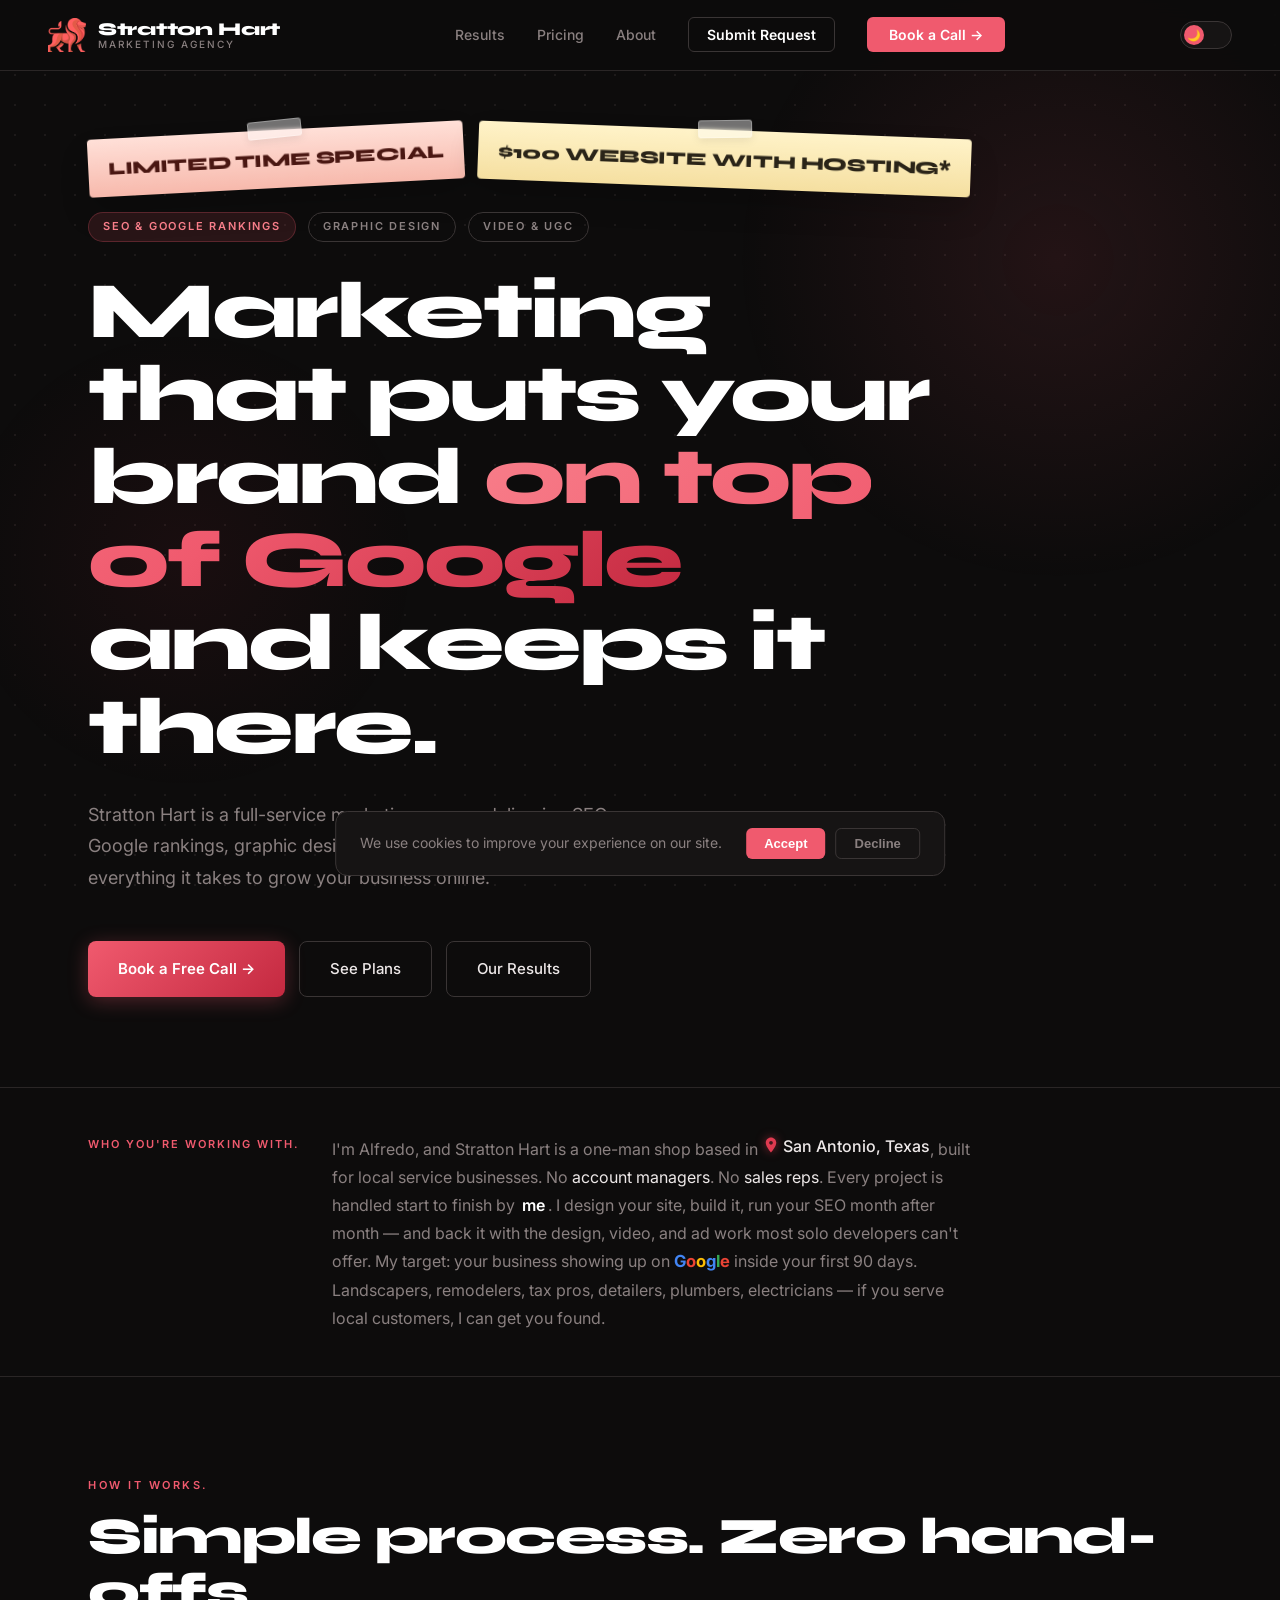
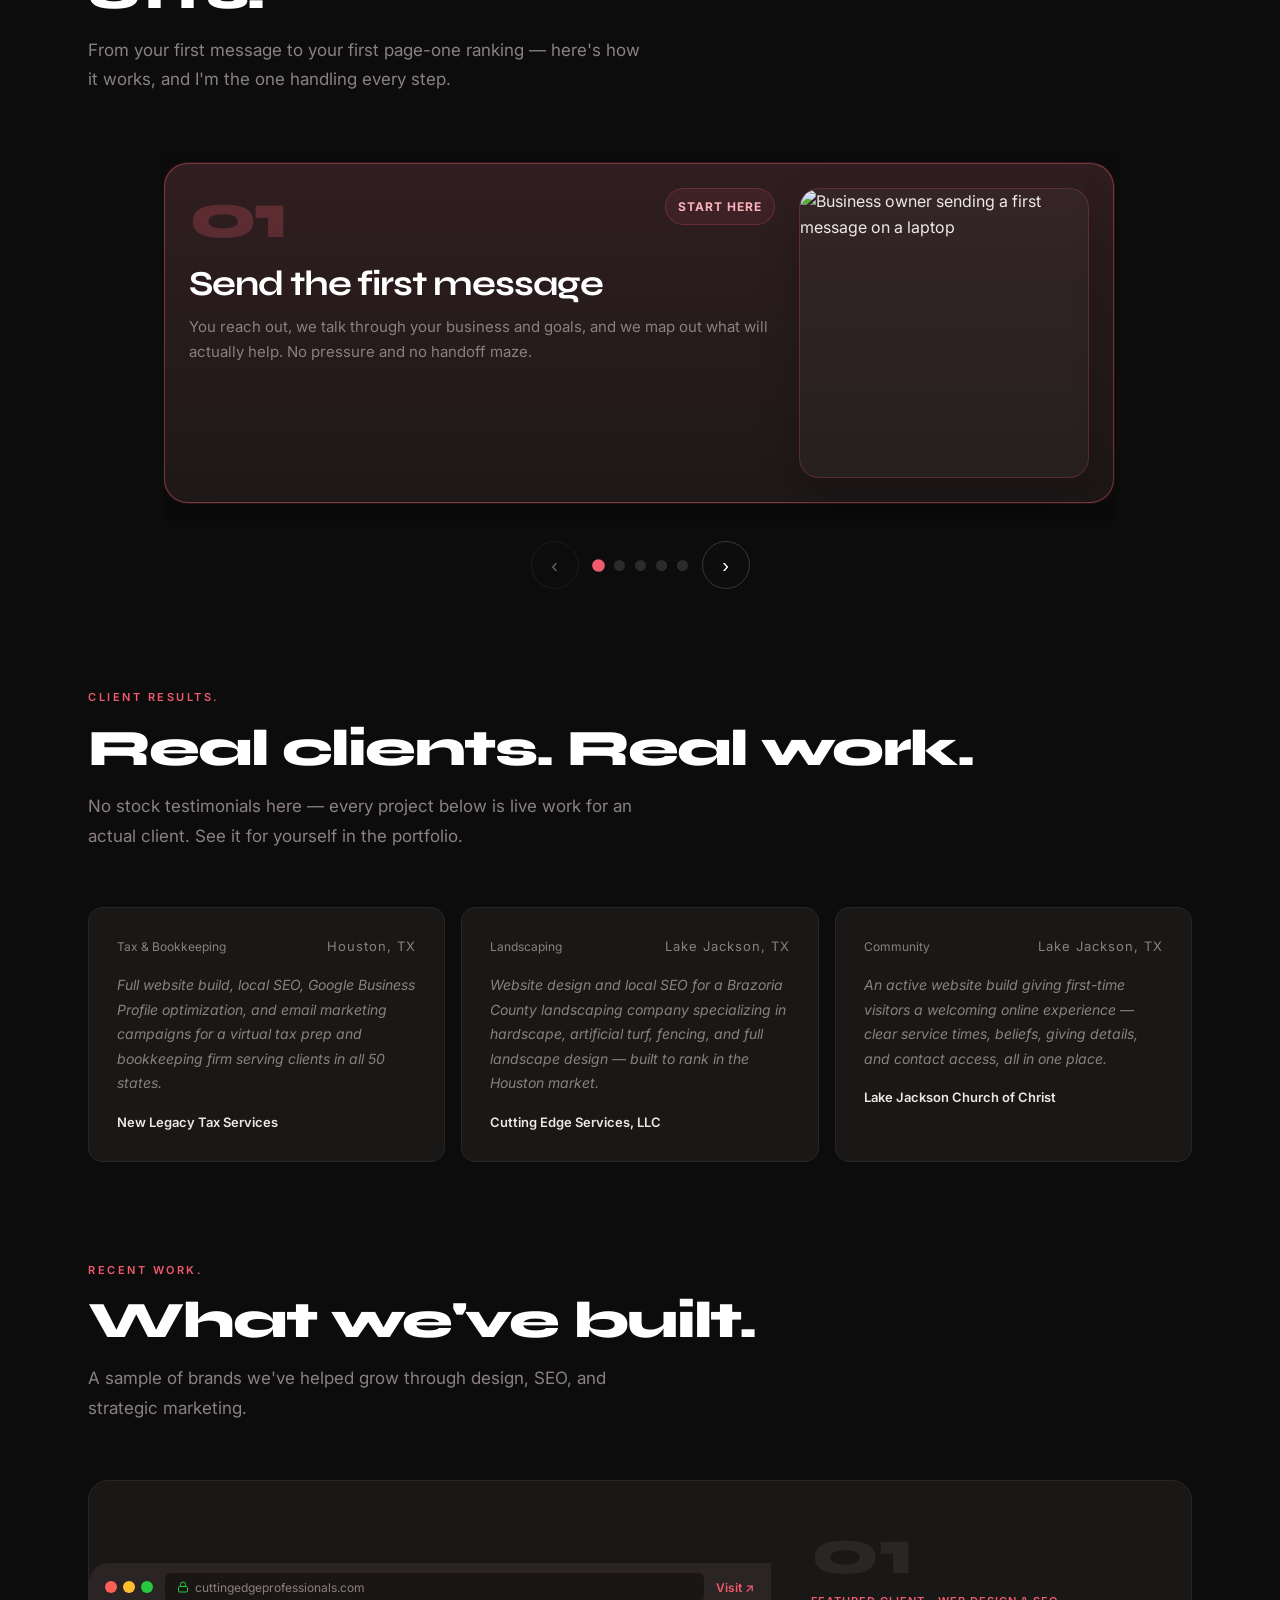
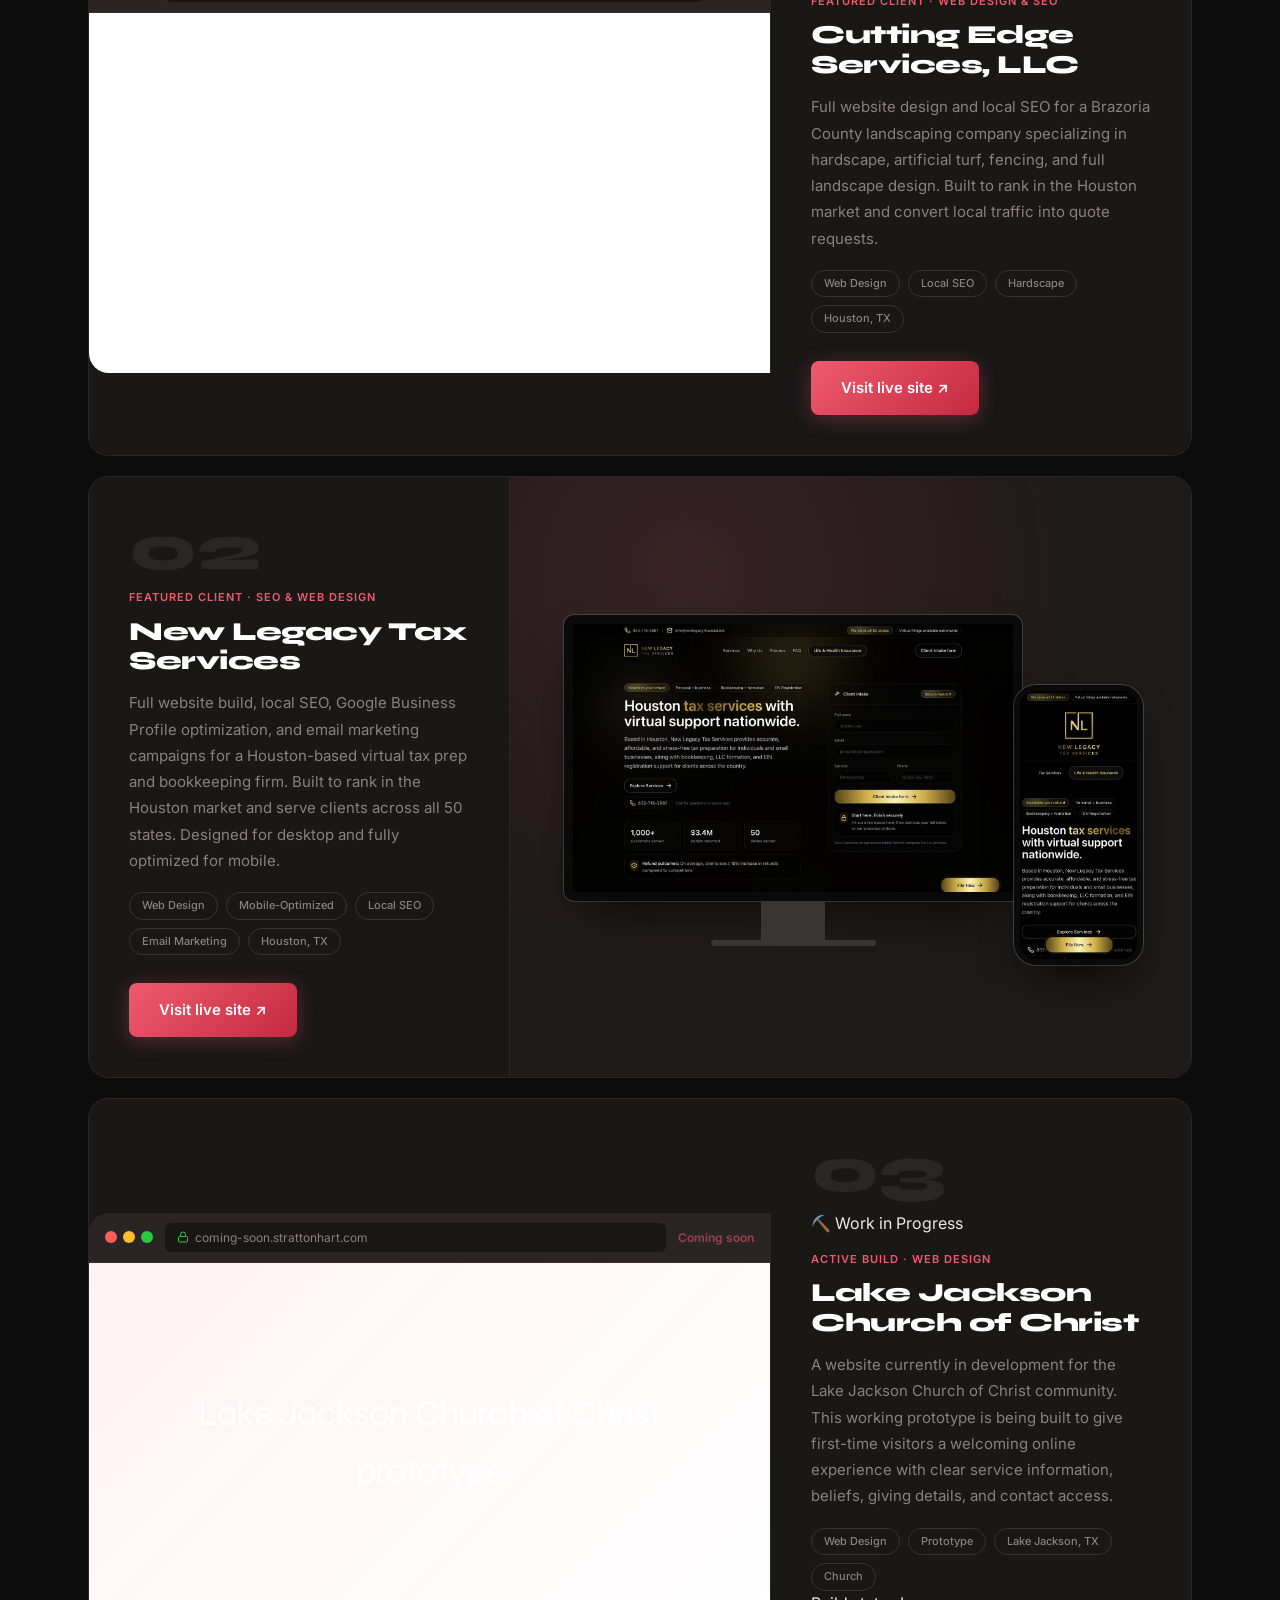
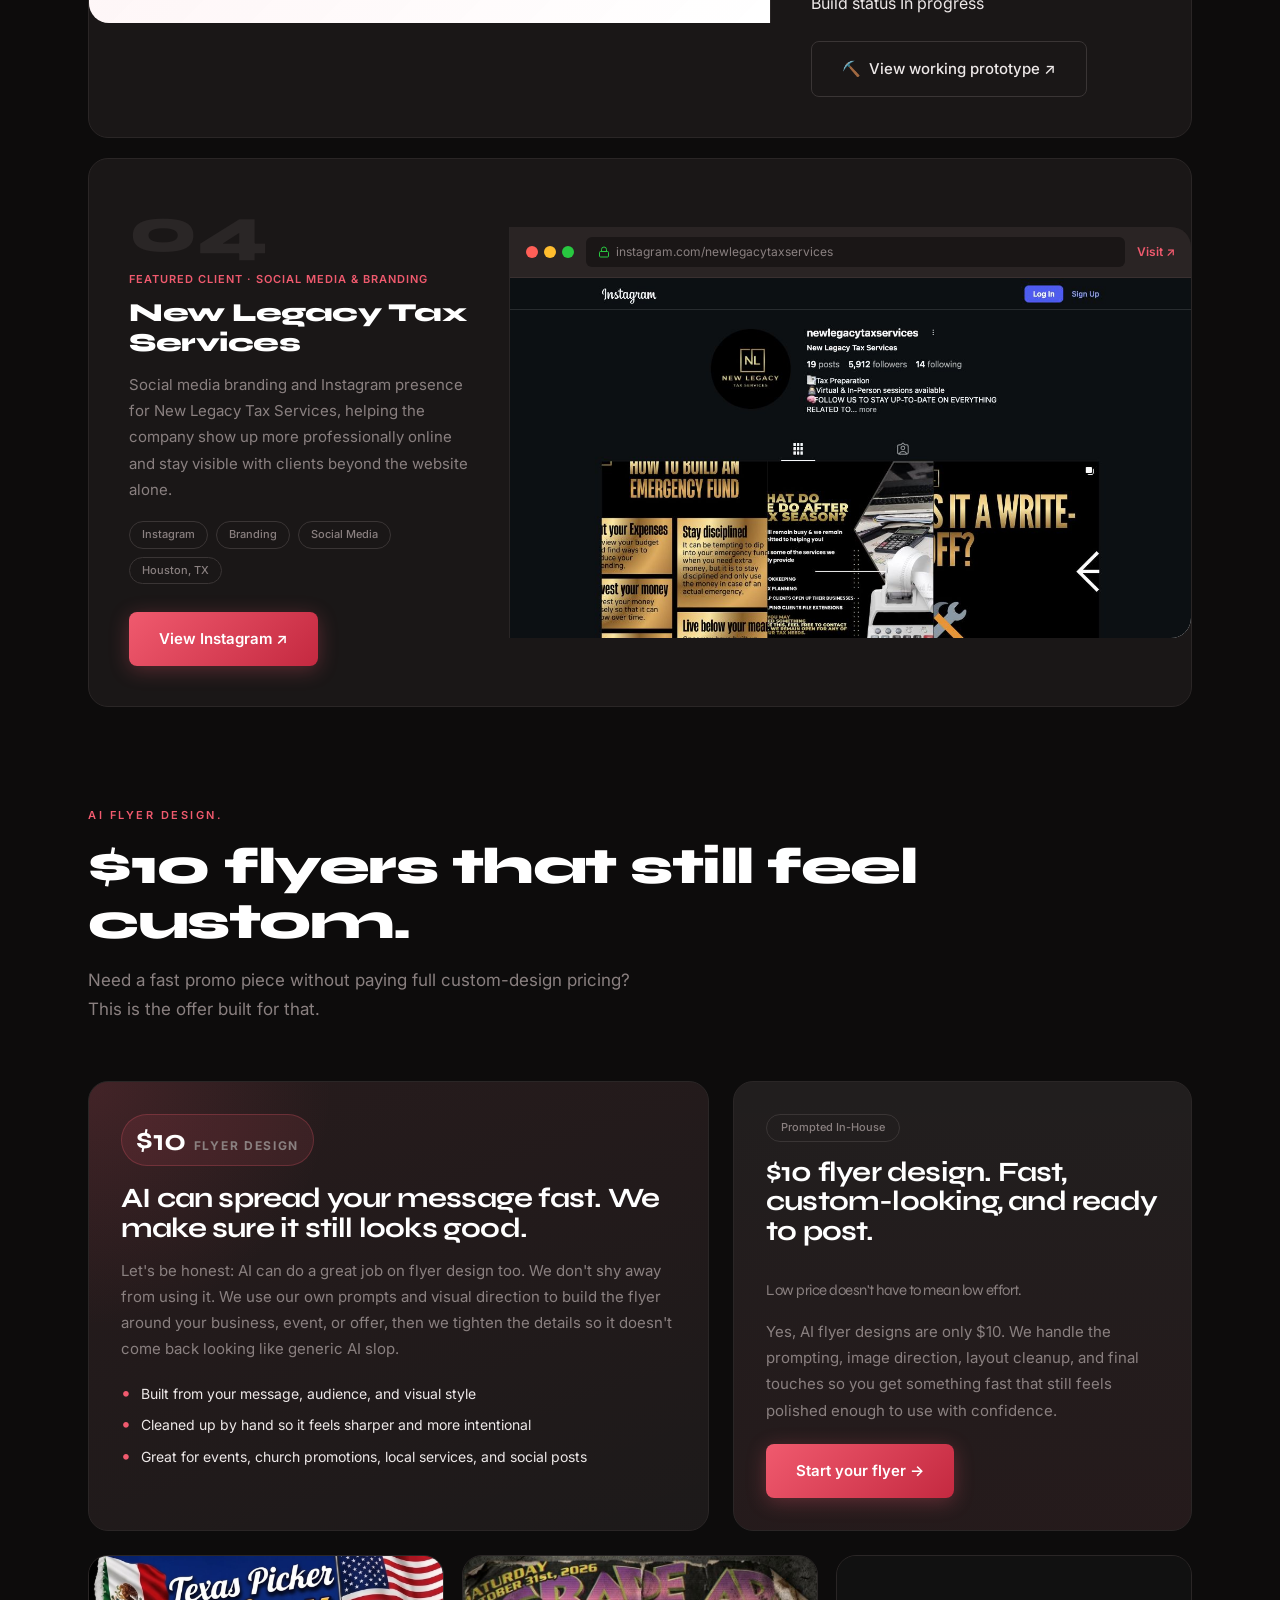
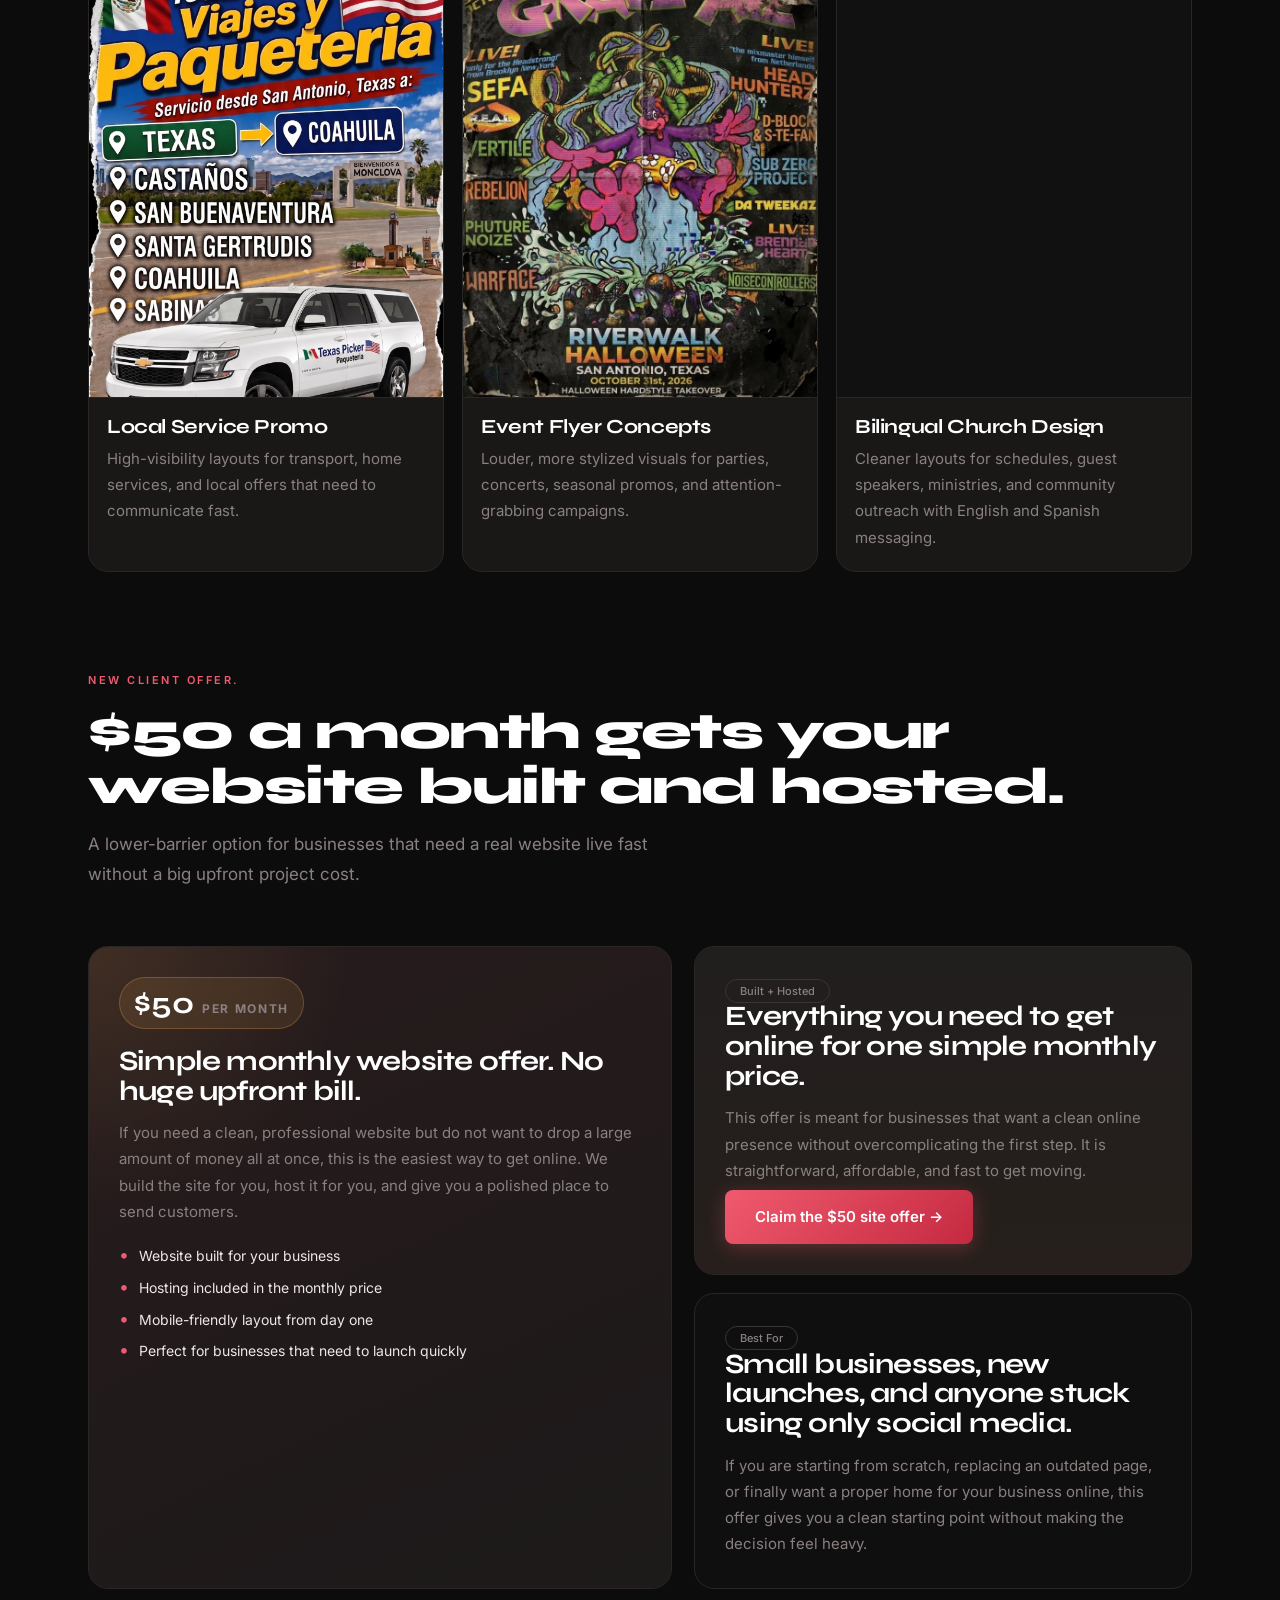
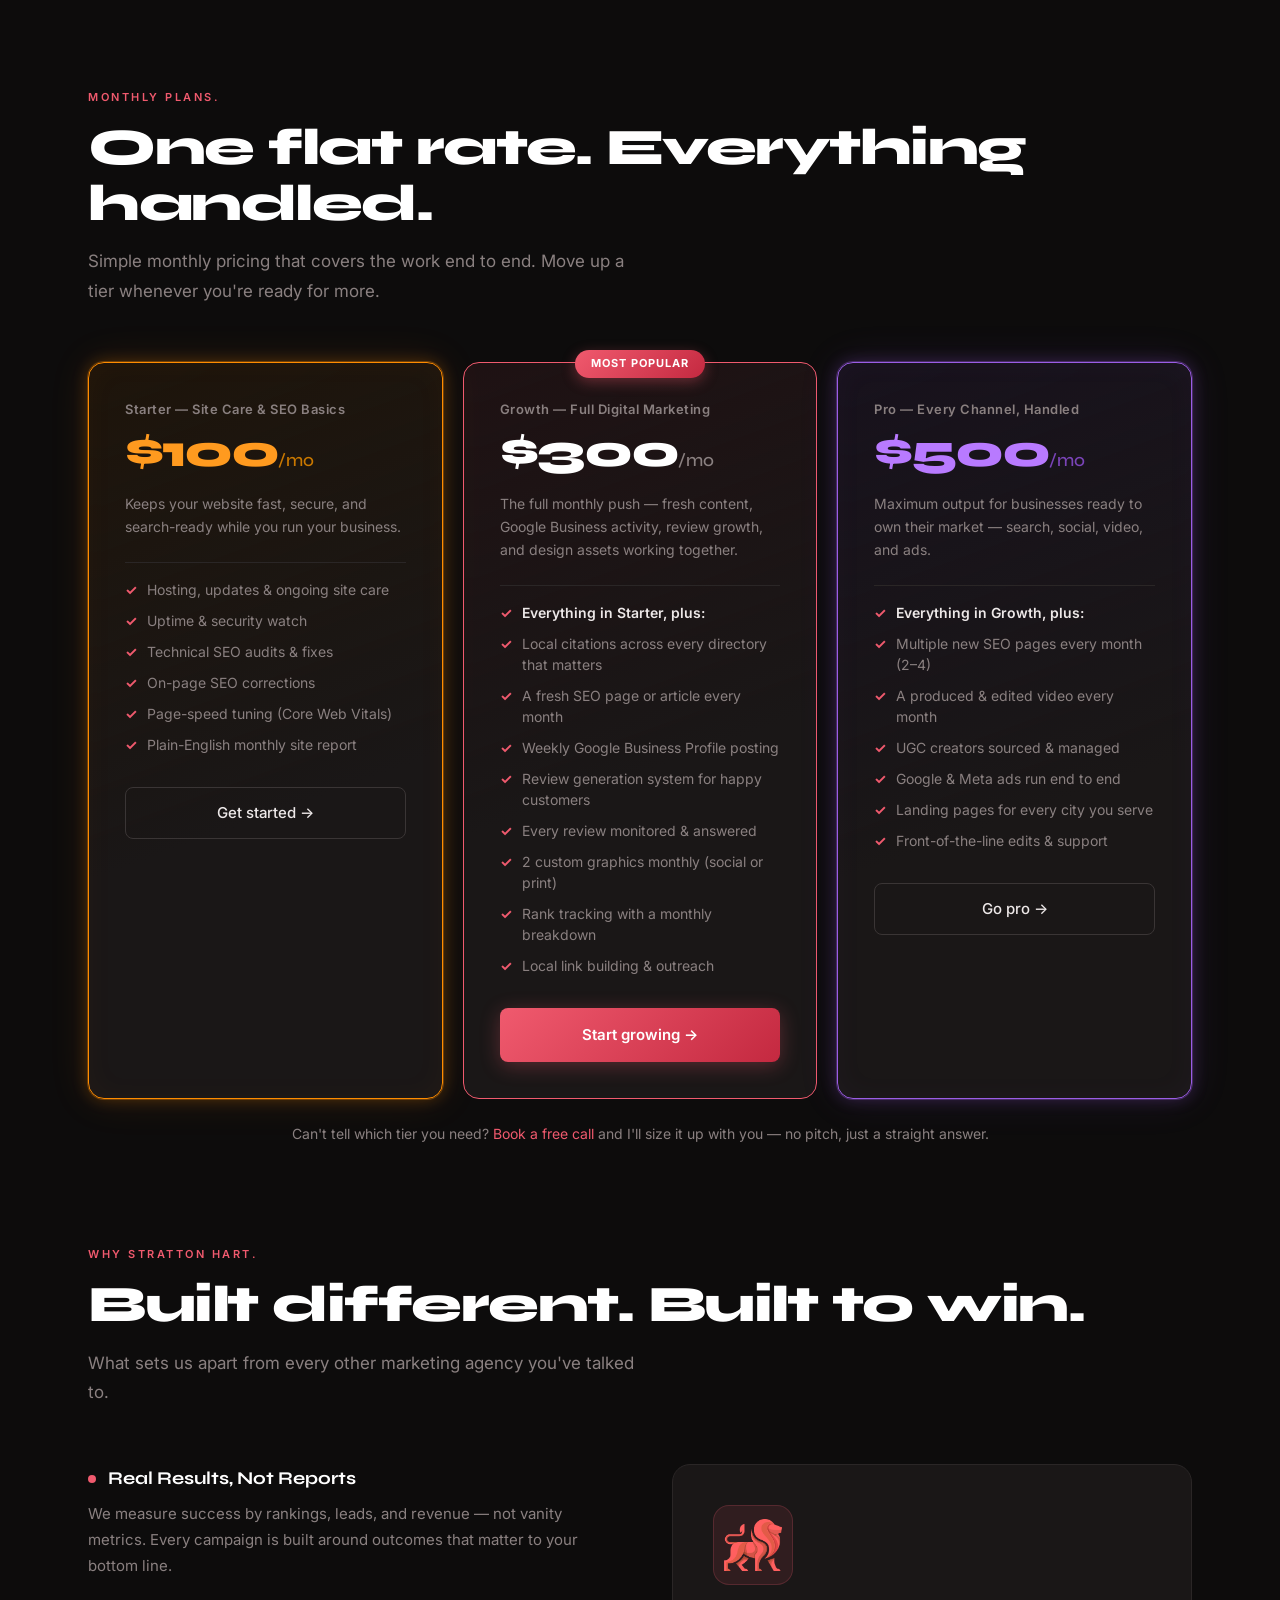
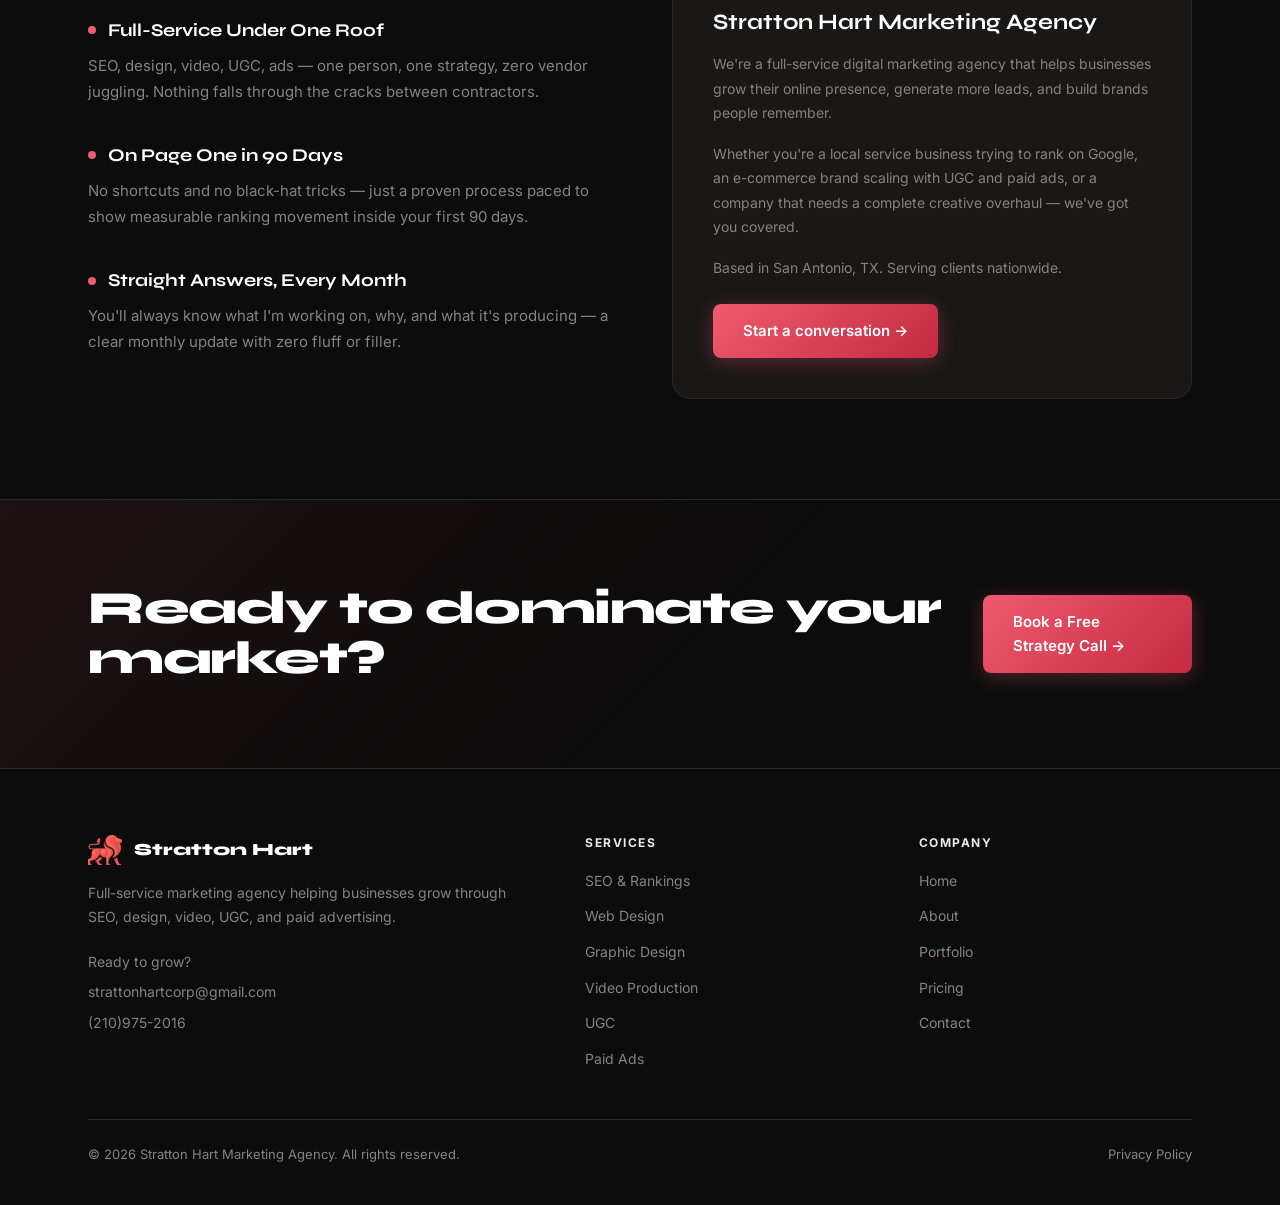
==== index.html @ 61fb16cc "Show New Legacy site in a desktop + phone device mockup Replace the live iframe in the New Legacy Ta" ====
<!DOCTYPE html>
<html lang="en">
<head>
  <meta charset="UTF-8" />
  <meta name="viewport" content="width=device-width, initial-scale=1.0" />
  <title>Stratton Hart Marketing Agency | SEO, Google Ranking & Digital Growth</title>
  <meta name="description" content="Full-service marketing agency delivering SEO, Google rankings, graphic design, video, UGC, and everything in between." />
  <link rel="canonical" href="https://strattonhart.com/" />
  <link rel="icon" type="image/png" href="/assets/logo.png" />
  <link rel="apple-touch-icon" href="/assets/logo.png" />
  <meta name="theme-color" content="#0d0c0c" />

  <!-- Open Graph -->
  <meta property="og:type" content="website" />
  <meta property="og:url" content="https://strattonhart.com/" />
  <meta property="og:site_name" content="Stratton Hart Marketing Agency" />
  <meta property="og:title" content="Stratton Hart Marketing Agency | SEO, Google Ranking & Digital Growth" />
  <meta property="og:description" content="Full-service marketing agency delivering SEO, Google rankings, graphic design, video, UGC, and everything in between." />
  <meta property="og:image" content="https://strattonhart.com/assets/logo.png" />

  <!-- Twitter -->
  <meta name="twitter:card" content="summary" />
  <meta name="twitter:title" content="Stratton Hart Marketing Agency | SEO, Google Ranking & Digital Growth" />
  <meta name="twitter:description" content="Full-service marketing agency delivering SEO, Google rankings, graphic design, video, UGC, and everything in between." />
  <meta name="twitter:image" content="https://strattonhart.com/assets/logo.png" />
  <link rel="preconnect" href="https://fonts.googleapis.com" />
  <link rel="preconnect" href="https://fonts.gstatic.com" crossorigin />
  <link href="https://fonts.googleapis.com/css2?family=Inter:wght@400;500;600;700&family=Syne:wght@700;800&display=swap" rel="stylesheet" />
  <style>
    *, *::before, *::after { box-sizing: border-box; margin: 0; padding: 0; }

    :root {
      /* ── Stratton Hart Brand Palette ── */
      --primary:    #F05A6E;   /* main coral-red */
      --primary-dk: #C42940;   /* deep red (shadows/hover) */
      --primary-lt: #F87E8A;   /* light coral (highlights) */
      --primary-xl: #FBB3BB;   /* very light coral (subtle tints) */

      /* ── Dark theme neutrals ── */
      --bg:         #0d0c0c;
      --surface:    #161414;
      --card-bg:    #1a1717;
      --border:     #2a2626;
      --border-lt:  #3a3535;
      --text:       #ede8e8;
      --muted:      #8a8080;
      --white:      #ffffff;

      --font-display: 'Syne', sans-serif;
      --font-body:    'Inter', sans-serif;
      --services-card-height: 34rem;
      --services-card-gap: 18px;
      --services-card-top-offset: 1.1rem;
      --services-card-count: 6;
    }

    /* ── Light theme overrides ── */
    body.light {
      --bg:        #f7f5f5;
      --surface:   #ffffff;
      --card-bg:   #ffffff;
      --border:    #e2dcdc;
      --border-lt: #cec7c7;
      --text:      #1a1616;
      --muted:     #6b6060;
      --white:     #1a1616;
    }

    body.light nav {
      background: rgba(247,245,245,0.94) !important;
      border-bottom-color: var(--border);
    }

    body.light .hero-bg::before {
      background-image: radial-gradient(circle, #bbb 1px, transparent 1px);
      opacity: 0.4;
    }

    body.light .hero-bg::after {
      background: radial-gradient(circle, rgba(240,90,110,0.07) 0%, transparent 65%);
    }

    body.light .review-card,
    body.light .pricing-card,
    body.light .portfolio-card,
    body.light .about-card {
      box-shadow: 0 2px 14px rgba(0,0,0,0.07);
    }

    body.light .section-title { color: #1a1616; }
    body.light .hero h1 { color: #1a1616; }
    body.light .about-strip { background: #ede9e9; }
    body.light .plan-price { color: #1a1616; }
    body.light .step-num { color: #d5cecd; }
    body.light .portfolio-name { color: #1a1616; }
    body.light .reviewer-name { color: #1a1616; }
    body.light .about-card h3 { color: #1a1616; }
    body.light .service-title { color: #1a1616; }
    body.light .cta-banner h2 { color: #1a1616; }
    body.light .footer-brand-logo span { color: #1a1616; }
    body.light .footer-nav-title { color: #1a1616; }
    body.light .nav-logo-text { color: #1a1616; }
    body.light .hero h1 em {
      background: linear-gradient(135deg, var(--primary) 0%, var(--primary-dk) 100%);
      -webkit-background-clip: text;
      -webkit-text-fill-color: transparent;
      background-clip: text;
    }

    /* ═══════════════════════════
       THEME TOGGLE BUTTON
    ═══════════════════════════ */
    .theme-toggle {
      width: 52px;
      height: 28px;
      border-radius: 999px;
      border: 1.5px solid var(--border-lt);
      background: var(--surface);
      cursor: pointer;
      position: relative;
      flex-shrink: 0;
      transition: background 0.3s, border-color 0.3s;
      display: flex;
      align-items: center;
      padding: 3px;
    }

    .theme-toggle:hover { border-color: var(--primary); }

    /* The sliding circle */
    .theme-toggle-knob {
      width: 20px;
      height: 20px;
      border-radius: 50%;
      background: var(--primary);
      transition: transform 0.3s cubic-bezier(0.34,1.56,0.64,1);
      display: flex;
      align-items: center;
      justify-content: center;
      font-size: 11px;
      line-height: 1;
    }

    /* In light mode, knob slides right */
    body.light .theme-toggle-knob {
      transform: translateX(24px);
    }

    html {
      -webkit-text-size-adjust: 100%;
      scroll-padding-top: 108px;
    }

    @media (prefers-reduced-motion: no-preference) {
      html {
        scroll-behavior: smooth;
      }
    }

    body {
      background: var(--bg);
      color: var(--text);
      font-family: var(--font-body);
      font-size: 16px;
      line-height: 1.6;
      overflow-x: hidden;
      transition: background 0.35s ease, color 0.35s ease;
    }

    a { color: inherit; text-decoration: none; }
    img { max-width: 100%; display: block; }
    [id] { scroll-margin-top: 108px; }

    /* ════════════════════════════
       NAV
    ════════════════════════════ */
    nav {
      position: fixed;
      top: 0; left: 0; right: 0;
      z-index: 100;
      display: flex;
      align-items: center;
      justify-content: space-between;
      padding: 16px 48px;
      background: rgba(13,12,12,0.88);
      backdrop-filter: blur(14px);
      border-bottom: 1px solid var(--border);
      transition: background 0.3s;
    }

    .nav-logo {
      display: flex;
      align-items: center;
      gap: 12px;
    }

    .nav-logo img {
      width: 38px;
      height: 38px;
      object-fit: contain;
    }

    .nav-logo-text {
      font-family: var(--font-display);
      font-size: 18px;
      font-weight: 800;
      color: var(--white);
      letter-spacing: -0.3px;
      line-height: 1.1;
    }

    .nav-logo-text span {
      display: block;
      font-size: 10px;
      font-family: var(--font-body);
      font-weight: 500;
      color: var(--muted);
      letter-spacing: 2px;
      text-transform: uppercase;
    }

    .nav-links {
      display: flex;
      align-items: center;
      gap: 32px;
      list-style: none;
    }

    .nav-links a {
      font-size: 14px;
      font-weight: 500;
      color: var(--muted);
      transition: color 0.2s;
    }

    .nav-links a:hover { color: var(--white); }

    .nav-cta {
      background: var(--primary) !important;
      color: var(--white) !important;
      padding: 9px 22px;
      border-radius: 6px;
      font-weight: 600 !important;
      transition: background 0.2s !important;
    }

    .nav-cta:hover { background: var(--primary-dk) !important; }

    /* Client request form button */
    .nav-request {
      border: 1px solid var(--border-lt);
      color: var(--white) !important;
      padding: 8px 18px;
      border-radius: 6px;
      font-weight: 600 !important;
      transition: border-color 0.2s !important;
    }
    .nav-request:hover { border-color: var(--primary); }
    .nav-request-mobile { display: none; }

    /* ════════════════════════════
       HERO BACKGROUND
    ════════════════════════════ */
    .hero-bg {
      position: fixed;
      inset: 0;
      z-index: -1;
      overflow: hidden;
    }

    /* dot grid */
    .hero-bg::before {
      content: '';
      position: absolute;
      inset: 0;
      background-image: radial-gradient(circle, #2e2828 1px, transparent 1px);
      background-size: 30px 30px;
      opacity: 0.5;
    }

    /* coral glow */
    .hero-bg::after {
      content: '';
      position: absolute;
      top: -10%;
      right: -10%;
      width: 700px;
      height: 700px;
      background: radial-gradient(circle, rgba(240,90,110,0.10) 0%, transparent 65%);
      border-radius: 50%;
    }

    /* second glow bottom-left */
    .hero-bg-glow2 {
      position: absolute;
      bottom: 10%;
      left: -5%;
      width: 500px;
      height: 500px;
      background: radial-gradient(circle, rgba(196,41,64,0.07) 0%, transparent 65%);
      border-radius: 50%;
    }

    /* ════════════════════════════
       HERO
    ════════════════════════════ */
    .hero-wrap {
      max-width: 1200px;
      margin: 0 auto;
    }

    .hero {
      min-height: 100vh;
      display: flex;
      flex-direction: column;
      align-items: flex-start;
      justify-content: center;
      padding: 130px 48px 90px;
      position: relative;
    }

    .hero-stickies {
      display: flex;
      align-items: flex-end;
      gap: 14px;
      flex-wrap: wrap;
      margin-bottom: 24px;
      opacity: 0;
      animation: fadeUp 0.6s 0.12s forwards;
    }

    .hero-sticky {
      position: relative;
      display: inline-flex;
      align-items: center;
      justify-content: center;
      min-height: 58px;
      padding: 14px 20px 12px;
      border-radius: 4px;
      background: linear-gradient(180deg, #fff3c9 0%, #f5dfa0 100%);
      color: #2a2418;
      font-family: var(--font-display);
      font-size: 18px;
      font-weight: 800;
      letter-spacing: -0.4px;
      text-transform: uppercase;
      box-shadow: 0 16px 30px rgba(0,0,0,0.16);
    }

    .hero-sticky::before {
      content: '';
      position: absolute;
      top: -10px;
      left: 50%;
      width: 54px;
      height: 18px;
      transform: translateX(-50%) rotate(-3deg);
      border-radius: 3px;
      background: rgba(255,255,255,0.42);
      border: 1px solid rgba(255,255,255,0.28);
      box-shadow: 0 3px 8px rgba(0,0,0,0.08);
      backdrop-filter: blur(2px);
    }

    .hero-sticky-primary {
      background: linear-gradient(180deg, #ffe0d8 0%, #f7b9ac 100%);
      color: #4a1712;
      transform: rotate(-3deg);
    }

    .hero-sticky-secondary {
      background: linear-gradient(180deg, #fff3c9 0%, #f5dfa0 100%);
      color: #2a2418;
      transform: rotate(2.2deg);
    }

    .hero-eyebrow {
      display: flex;
      align-items: center;
      gap: 12px;
      margin-bottom: 28px;
      opacity: 0;
      animation: fadeUp 0.6s 0.2s forwards;
    }

    .hero-pill {
      font-size: 11px;
      font-weight: 600;
      letter-spacing: 1.8px;
      text-transform: uppercase;
      padding: 5px 14px;
      border-radius: 999px;
      color: var(--muted);
    }

    .hero-pill-outline { border: 1px solid var(--border-lt); }
    .hero-pill-accent  { background: rgba(240,90,110,0.12); color: var(--primary-lt); border: 1px solid rgba(240,90,110,0.25); }

    .hero h1 {
      font-family: var(--font-display);
      font-size: clamp(42px, 6.5vw, 80px);
      font-weight: 800;
      line-height: 1.04;
      letter-spacing: -2.5px;
      color: var(--white);
      max-width: 860px;
      margin-bottom: 30px;
      opacity: 0;
      animation: fadeUp 0.6s 0.35s forwards;
    }

    .hero h1 em {
      font-style: normal;
      background: linear-gradient(135deg, var(--primary-lt) 0%, var(--primary) 50%, var(--primary-dk) 100%);
      -webkit-background-clip: text;
      -webkit-text-fill-color: transparent;
      background-clip: text;
    }

    .hero-sub {
      font-size: 18px;
      color: var(--muted);
      max-width: 580px;
      line-height: 1.75;
      margin-bottom: 48px;
      opacity: 0;
      animation: fadeUp 0.6s 0.5s forwards;
    }

    .hero-ctas {
      display: flex;
      gap: 14px;
      flex-wrap: wrap;
      opacity: 0;
      animation: fadeUp 0.6s 0.65s forwards;
    }

    .btn-primary {
      background: linear-gradient(135deg, var(--primary) 0%, var(--primary-dk) 100%);
      color: var(--white);
      padding: 15px 30px;
      border-radius: 8px;
      font-weight: 600;
      font-size: 15px;
      transition: opacity 0.2s, transform 0.15s;
      display: inline-flex;
      align-items: center;
      gap: 8px;
      box-shadow: 0 4px 20px rgba(240,90,110,0.3);
    }

    .btn-primary:hover { opacity: 0.88; transform: translateY(-2px); }

    .btn-ghost {
      color: var(--text);
      padding: 15px 30px;
      border-radius: 8px;
      font-weight: 500;
      font-size: 15px;
      border: 1px solid var(--border-lt);
      transition: border-color 0.2s, color 0.2s, transform 0.15s;
    }

    .btn-ghost:hover { border-color: var(--primary); color: var(--white); transform: translateY(-2px); }

    /* ════════════════════════════
       SECTION BASE
    ════════════════════════════ */
    .section {
      padding: 100px 48px;
      max-width: 1200px;
      margin: 0 auto;
    }

    .section-eyebrow {
      font-size: 11px;
      letter-spacing: 2.5px;
      text-transform: uppercase;
      color: var(--primary);
      font-weight: 600;
      margin-bottom: 14px;
    }

    .section-title {
      font-family: var(--font-display);
      font-size: clamp(30px, 4vw, 54px);
      font-weight: 800;
      color: var(--white);
      letter-spacing: -1.5px;
      line-height: 1.08;
      margin-bottom: 16px;
    }

    .section-desc {
      color: var(--muted);
      font-size: 17px;
      max-width: 560px;
      line-height: 1.75;
      margin-bottom: 56px;
    }

    /* ════════════════════════════
       ABOUT STRIP
    ════════════════════════════ */
    .about-strip {
      border-top: 1px solid var(--border);
      border-bottom: 1px solid var(--border);
    }

    .about-strip-inner {
      max-width: 1200px;
      margin: 0 auto;
      padding: 44px 48px;
      display: flex;
      gap: 32px;
      align-items: flex-start;
    }

    .about-strip-label {
      font-size: 11px;
      letter-spacing: 2px;
      text-transform: uppercase;
      color: var(--primary);
      font-weight: 600;
      white-space: nowrap;
      min-width: 180px;
      padding-top: 4px;
    }

    .about-strip p {
      color: var(--muted);
      font-size: 16px;
      line-height: 1.75;
      max-width: 640px;
    }

    /* ════════════════════════════
       SERVICES — stacking cards
    ════════════════════════════ */

    /* Tall scroll-pin container */
    .services-stack-outer {
      position: relative;
      padding-bottom: calc(var(--services-card-count) * var(--services-card-top-offset));
      display: grid;
      grid-template-columns: 1fr;
      grid-template-rows: repeat(var(--services-card-count), var(--services-card-height));
      gap: var(--services-card-gap);
    }

    .services-sticky-header {
      position: sticky;
      top: 72px;
      z-index: 10;
      padding-bottom: 24px;
      /* Use a solid background that matches body — updated via JS on toggle */
      background: #0d0c0c;
      transition: background 0.35s;
    }

    body.light .services-sticky-header {
      background: #f7f5f5;
    }

    /* Each card pins and gets layered */
    .service-card-wrap {
      position: sticky;
      top: 132px;
      z-index: 1;
      padding-top: calc(var(--index) * var(--services-card-top-offset));
    }

    .service-card-wrap:nth-child(1) { z-index: 6; }
    .service-card-wrap:nth-child(2) { z-index: 7; }
    .service-card-wrap:nth-child(3) { z-index: 8; }
    .service-card-wrap:nth-child(4) { z-index: 9; }
    .service-card-wrap:nth-child(5) { z-index: 10; }
    .service-card-wrap:nth-child(6) { z-index: 11; }

    .service-card {
      display: flex;
      align-items: flex-start;
      gap: 32px;
      padding: 36px 40px;
      border-radius: 18px;
      border: 1px solid var(--border);
      background: var(--card-bg);
      text-decoration: none;
      color: inherit;
      cursor: pointer;
      transition: border-color 0.25s, box-shadow 0.25s, background 0.35s;
      margin-bottom: 16px;
      will-change: transform;
      overflow: hidden;
      transform-origin: 50% 0%;
      transition: transform 0.22s ease, opacity 0.22s ease, border-color 0.25s, box-shadow 0.25s, background 0.35s;
    }

    .service-card:hover {
      border-color: rgba(240,90,110,0.4);
      box-shadow: 0 8px 40px rgba(240,90,110,0.12);
    }

    /* Each successive card gets a slightly deeper tint — dark mode */
    .service-card-wrap:nth-child(1) .service-card { background: var(--card-bg); }
    .service-card-wrap:nth-child(2) .service-card { background: color-mix(in srgb, var(--card-bg) 95%, var(--primary) 5%); }
    .service-card-wrap:nth-child(3) .service-card { background: color-mix(in srgb, var(--card-bg) 90%, var(--primary) 10%); }
    .service-card-wrap:nth-child(4) .service-card { background: color-mix(in srgb, var(--card-bg) 85%, var(--primary) 15%); }
    .service-card-wrap:nth-child(5) .service-card { background: color-mix(in srgb, var(--card-bg) 80%, var(--primary) 20%); }
    .service-card-wrap:nth-child(6) .service-card { background: color-mix(in srgb, var(--card-bg) 75%, var(--primary) 25%); }

    /* Light mode — softer tints on white */
    body.light .service-card-wrap:nth-child(1) .service-card { background: #ffffff; }
    body.light .service-card-wrap:nth-child(2) .service-card { background: #fff8f8; }
    body.light .service-card-wrap:nth-child(3) .service-card { background: #fff0f1; }
    body.light .service-card-wrap:nth-child(4) .service-card { background: #ffe8ea; }
    body.light .service-card-wrap:nth-child(5) .service-card { background: #ffe0e3; }
    body.light .service-card-wrap:nth-child(6) .service-card { background: #ffd8dc; }

    /* Left: number + icon column */
    .service-card-left {
      display: flex;
      flex-direction: column;
      align-items: center;
      gap: 14px;
      flex-shrink: 0;
    }

    .service-num {
      font-family: var(--font-display);
      font-size: 11px;
      color: var(--muted);
      font-weight: 700;
      letter-spacing: 1px;
      white-space: nowrap;
    }

    .service-icon {
      width: 52px;
      height: 52px;
      border-radius: 14px;
      background: rgba(240,90,110,0.10);
      border: 1px solid rgba(240,90,110,0.2);
      display: flex;
      align-items: center;
      justify-content: center;
      flex-shrink: 0;
      transition: background 0.2s;
    }

    .service-card:hover .service-icon {
      background: rgba(240,90,110,0.18);
    }

    .service-icon svg { width: 24px; height: 24px; color: var(--primary); }

    /* Middle: content */
    .service-content {
      flex: 1;
      min-width: 0;
      max-width: 100%;
      display: grid;
      align-content: start;
      gap: 12px;
    }

    .service-media {
      width: 230px;
      flex-shrink: 0;
      align-self: center;
      transition: transform 0.28s ease, opacity 0.28s ease;
      transform-origin: center center;
      will-change: transform, opacity;
    }

    .service-media img {
      width: 100%;
      height: 100%;
      object-fit: cover;
      display: block;
      border-radius: 18px;
      border: 1px solid rgba(240,90,110,0.22);
      box-shadow: 0 18px 40px rgba(0,0,0,0.18);
      background: rgba(255,255,255,0.03);
      transition: transform 0.28s ease;
    }

    .service-title {
      font-family: var(--font-display);
      font-size: 22px;
      font-weight: 800;
      color: var(--white);
      margin-bottom: 8px;
      letter-spacing: -0.5px;
      max-width: 100%;
      overflow-wrap: anywhere;
      word-break: break-word;
    }

    .service-desc {
      font-size: 15px;
      color: var(--muted);
      line-height: 1.7;
      max-width: 560px;
      overflow-wrap: anywhere;
    }

    .service-tags {
      display: flex;
      gap: 8px;
      margin-top: 14px;
      flex-wrap: wrap;
    }

    .service-tag {
      font-size: 11px;
      padding: 4px 12px;
      border-radius: 999px;
      border: 1px solid var(--border-lt);
      color: var(--muted);
      font-weight: 500;
    }

    /* Right: arrow */
    .service-arrow {
      color: var(--muted);
      font-size: 22px;
      transition: transform 0.2s, color 0.2s;
      align-self: center;
      flex-shrink: 0;
    }

    .service-card:hover .service-arrow {
      transform: translateX(6px);
      color: var(--primary);
    }

    .services-mobile-note {
      display: none;
      margin-top: 16px;
      font-size: 12px;
      letter-spacing: 0.12em;
      text-transform: uppercase;
      color: var(--muted);
      font-weight: 700;
    }

    .services-mobile-controls {
      display: none;
      align-items: center;
      justify-content: center;
      gap: 12px;
      margin-top: 10px;
      padding-top: 0;
      padding-bottom: 0;
    }

    .services-mobile-btn {
      width: 42px;
      height: 42px;
      border-radius: 50%;
      border: 1px solid var(--border-lt);
      background: rgba(15,15,15,0.84);
      color: var(--white);
      font-size: 18px;
      cursor: pointer;
      transition: transform 0.2s ease, border-color 0.2s ease, background 0.2s ease, opacity 0.2s ease;
    }

    .services-mobile-btn:disabled {
      opacity: 0.35;
      cursor: default;
    }

    .services-mobile-dots {
      display: flex;
      align-items: center;
      justify-content: center;
      gap: 8px;
    }

    .services-mobile-dot {
      width: 9px;
      height: 9px;
      border-radius: 50%;
      border: none;
      background: rgba(255,255,255,0.2);
      transition: transform 0.2s ease, background 0.2s ease, opacity 0.2s ease;
      opacity: 0.72;
    }

    .services-mobile-dot.is-active {
      background: var(--primary);
      transform: scale(1.15);
      opacity: 1;
    }

    /* Scale-down as cards collapse — driven by JS */
    .service-card-wrap.collapsed .service-card {
      box-shadow: 0 -2px 0 0 var(--border);
    }

    @supports (animation-timeline: auto) {
      @scroll-timeline services-scroll {
        source: selector(body);
        scroll-offsets:
          selector(#cards) start 1,
          selector(#cards) start 0;
        start: selector(#cards) start 1;
        end: selector(#cards) start 0;
        time-range: 6s;
      }

      .service-card-wrap {
        --index0: calc(var(--index) - 1);
        --reverse-index: calc(var(--services-card-count) - var(--index0));
        --reverse-index0: calc(var(--reverse-index) - 1);
      }

      .service-card {
        --duration: calc(var(--reverse-index0) * 1s);
        --delay: calc(var(--index0) * 1s);
        animation: var(--duration) linear services-scale var(--delay) forwards;
        animation-timeline: services-scroll;
      }

      @keyframes services-scale {
        to {
          transform: scale(calc(1.04 - (0.04 * var(--reverse-index))));
        }
      }
    }

    /* Full-screen service scroller: native equivalent of the fullPage.js effect.
       It is intentionally scoped to this section so the rest of the site keeps
       normal document scrolling, and it does not require a commercial license. */
    @media (min-width: 901px) {
      .services-stack-outer {
        display: block;
        height: clamp(500px, 68svh, 620px);
        min-height: 0;
        max-height: none;
        padding-bottom: 0;
        overflow-x: hidden;
        overflow-y: auto;
        scroll-snap-type: y mandatory;
        scroll-behavior: smooth;
        scrollbar-width: none;
        -ms-overflow-style: none;
      }

      .services-stack-outer::-webkit-scrollbar {
        display: none;
      }

      .service-card-wrap,
      .service-card-wrap:nth-child(1),
      .service-card-wrap:nth-child(2),
      .service-card-wrap:nth-child(3),
      .service-card-wrap:nth-child(4),
      .service-card-wrap:nth-child(5),
      .service-card-wrap:nth-child(6) {
        position: relative;
        top: auto;
        z-index: 1;
        height: 100%;
        padding: 12px 0;
        display: flex;
        align-items: center;
        scroll-snap-align: start;
        scroll-snap-stop: always;
      }

      .service-card {
        width: 100%;
        min-height: 0;
        margin-bottom: 0;
        padding: 26px 30px;
        gap: 24px;
        cursor: default;
        animation: none;
      }

      .service-card .service-media {
        width: 190px;
        aspect-ratio: 4 / 3;
      }

      .service-card .service-media img {
        aspect-ratio: 4 / 3;
      }

      .service-card .service-title {
        font-size: 20px;
        margin-bottom: 4px;
      }

      .service-card .service-desc {
        font-size: 14px;
        line-height: 1.6;
      }

      .service-card .service-tags {
        margin-top: 8px;
      }

      .service-card-wrap.is-current .service-card {
        border-color: rgba(240,90,110,0.48);
        box-shadow: 0 24px 72px rgba(0,0,0,0.28), 0 0 0 1px rgba(240,90,110,0.12);
      }
    }

    @media (min-width: 901px) and (prefers-reduced-motion: reduce) {
      .services-stack-outer {
        scroll-behavior: auto;
      }
    }

    /* ════════════════════════════
       STEPS
    ════════════════════════════ */
    .steps-carousel-shell {
      margin-top: 48px;
      position: relative;
    }

    .steps-carousel-frame {
      position: relative;
      padding-inline: 76px;
    }

    .steps-carousel {
      display: flex;
      gap: 20px;
      overflow-x: auto;
      scroll-snap-type: x mandatory;
      overscroll-behavior-x: contain;
      scroll-behavior: smooth;
      scrollbar-width: none;
      -ms-overflow-style: none;
      padding: 12px 0 18px;
      align-items: stretch;
    }

    .steps-carousel::-webkit-scrollbar { display: none; }

    .step-card {
      scroll-snap-align: center;
      scroll-snap-stop: always;
      flex: 0 0 calc(100% - 2px);
      min-width: 0;
      background:
        linear-gradient(180deg, rgba(240,90,110,0.10) 0%, rgba(240,90,110,0.02) 100%),
        var(--card-bg);
      border: 1px solid var(--border);
      border-radius: 24px;
      padding: 24px;
      display: grid;
      grid-template-columns: minmax(0, 1.05fr) 290px;
      gap: 24px;
      align-items: stretch;
      min-height: 340px;
      box-shadow: 0 24px 60px rgba(0,0,0,0.22);
      transition: transform 0.32s ease, border-color 0.32s ease, box-shadow 0.32s ease, opacity 0.32s ease;
    }

    .step-card.is-active {
      border-color: rgba(240,90,110,0.42);
      box-shadow: 0 32px 72px rgba(0,0,0,0.28), 0 0 0 1px rgba(240,90,110,0.16);
    }

    .step-card-copy {
      display: grid;
      gap: 20px;
      align-content: start;
      min-width: 0;
    }

    .step-card-top {
      display: flex;
      justify-content: space-between;
      align-items: flex-start;
      gap: 18px;
    }

    .step-num {
      font-family: var(--font-display);
      font-size: clamp(2.7rem, 5vw, 4.5rem);
      font-weight: 800;
      color: rgba(240,90,110,0.24);
      line-height: 0.9;
      letter-spacing: -0.04em;
    }

    .step-tag {
      display: inline-flex;
      align-items: center;
      justify-content: center;
      padding: 8px 12px;
      border-radius: 999px;
      border: 1px solid rgba(240,90,110,0.24);
      background: rgba(240,90,110,0.08);
      color: var(--primary-xl);
      font-size: 12px;
      font-weight: 700;
      letter-spacing: 0.08em;
      text-transform: uppercase;
      white-space: nowrap;
    }

    .step-body {
      display: grid;
      gap: 12px;
      align-content: start;
    }

    .step-body h4 {
      font-family: var(--font-display);
      font-size: clamp(1.6rem, 3vw, 2.2rem);
      font-weight: 700;
      color: var(--white);
      line-height: 1.02;
      letter-spacing: -0.03em;
    }

    .step-body p {
      color: var(--muted);
      font-size: 15px;
      line-height: 1.72;
      max-width: 40rem;
    }

    .step-media {
      min-width: 0;
      height: 100%;
      min-height: 290px;
      border-radius: 20px;
      overflow: hidden;
      border: 1px solid rgba(240,90,110,0.22);
      box-shadow: 0 18px 42px rgba(0,0,0,0.2);
      background: rgba(255,255,255,0.03);
      align-self: stretch;
    }

    .step-media img {
      width: 100%;
      height: 100%;
      object-fit: cover;
      display: block;
    }

    .steps-carousel-nav {
      margin-top: 20px;
      display: flex;
      align-items: center;
      justify-content: center;
      gap: 14px;
      flex-wrap: wrap;
    }

    .carousel-btn {
      width: 48px;
      height: 48px;
      border-radius: 50%;
      border: 1px solid var(--border-lt);
      background: rgba(15,15,15,0.84);
      color: var(--white);
      font-size: 20px;
      cursor: pointer;
      transition: transform 0.2s ease, border-color 0.2s ease, background 0.2s ease, opacity 0.2s ease;
    }

    .carousel-btn:hover:not(:disabled) {
      transform: translateY(-1px);
      border-color: rgba(240,90,110,0.44);
      background: rgba(240,90,110,0.14);
    }

    .carousel-btn:disabled {
      opacity: 0.35;
      cursor: default;
    }

    .carousel-dots {
      display: flex;
      align-items: center;
      justify-content: center;
      gap: 10px;
      flex-wrap: wrap;
    }

    .carousel-dot {
      width: 11px;
      height: 11px;
      border-radius: 50%;
      border: none;
      background: rgba(255,255,255,0.18);
      cursor: pointer;
      transition: transform 0.2s ease, background 0.2s ease, opacity 0.2s ease;
      opacity: 0.72;
    }

    .carousel-dot.is-active {
      background: var(--primary);
      transform: scale(1.15);
      opacity: 1;
    }

    /* ════════════════════════════
       REVIEWS
    ════════════════════════════ */
    .reviews-grid {
      display: grid;
      grid-template-columns: repeat(3, 1fr);
      gap: 16px;
    }

    .review-card {
      background: var(--card-bg);
      border: 1px solid var(--border);
      border-radius: 14px;
      padding: 28px;
      transition: border-color 0.2s;
    }

    .review-card:hover { border-color: rgba(240,90,110,0.35); }

    .review-header {
      display: flex;
      align-items: center;
      justify-content: space-between;
      margin-bottom: 16px;
    }

    .google-badge {
      display: flex;
      align-items: center;
      gap: 7px;
      font-size: 12px;
      color: var(--muted);
    }

    .google-g {
      width: 22px;
      height: 22px;
      border-radius: 50%;
      background: #fff;
      display: flex;
      align-items: center;
      justify-content: center;
      font-size: 11px;
      font-weight: 700;
      color: #4285F4;
    }

    .stars { color: #facc15; font-size: 13px; letter-spacing: 1px; }

    .review-text {
      font-size: 14px;
      color: var(--muted);
      line-height: 1.75;
      margin-bottom: 16px;
      font-style: italic;
    }

    .reviewer-name { font-size: 13px; font-weight: 600; color: var(--text); }

    /* ════════════════════════════
       PORTFOLIO
    ════════════════════════════ */
    .portfolio-grid {
      display: grid;
      grid-template-columns: repeat(3, 1fr);
      gap: 20px;
      margin-bottom: 24px;
    }

    .portfolio-card {
      border: 1px solid var(--border);
      border-radius: 14px;
      overflow: hidden;
      background: var(--card-bg);
      transition: transform 0.2s, border-color 0.2s;
      text-decoration: none;
      color: inherit;
      display: block;
    }

    .portfolio-card:hover { transform: translateY(-5px); border-color: rgba(240,90,110,0.3); }

    .portfolio-thumb {
      height: 190px;
      background: linear-gradient(135deg, #1f1a1a 0%, #251e1e 100%);
      display: flex;
      align-items: center;
      justify-content: center;
      font-size: 13px;
      color: var(--muted);
      position: relative;
      overflow: hidden;
    }

    .portfolio-thumb::before {
      content: '';
      position: absolute;
      inset: 0;
      background: linear-gradient(135deg, rgba(240,90,110,0.07) 0%, transparent 60%);
    }

    .portfolio-thumb-num {
      position: absolute;
      top: 14px;
      left: 18px;
      font-family: var(--font-display);
      font-size: 44px;
      font-weight: 800;
      color: rgba(255,255,255,0.03);
    }

    .portfolio-info { padding: 20px 24px; }

    .portfolio-label {
      font-size: 11px;
      color: var(--primary);
      font-weight: 600;
      letter-spacing: 1px;
      text-transform: uppercase;
      margin-bottom: 6px;
    }

    .portfolio-name {
      font-family: var(--font-display);
      font-size: 17px;
      font-weight: 700;
      color: var(--white);
      margin-bottom: 6px;
    }

    .portfolio-desc { font-size: 13px; color: var(--muted); line-height: 1.6; }

    .portfolio-link {
      display: inline-flex;
      align-items: center;
      gap: 6px;
      font-size: 13px;
      color: var(--primary);
      font-weight: 500;
      margin-top: 12px;
      transition: gap 0.2s;
    }

    .portfolio-card:hover .portfolio-link { gap: 10px; }

    .portfolio-more {
      border: 1px solid var(--border);
      border-radius: 14px;
      padding: 36px 40px;
      display: flex;
      align-items: center;
      justify-content: space-between;
      margin-top: 20px;
    }

    .portfolio-more h4 {
      font-family: var(--font-display);
      font-size: 20px;
      color: var(--white);
      font-weight: 700;
      margin-bottom: 6px;
    }

    .portfolio-more p { color: var(--muted); font-size: 14px; }

    /* ════════════════════════════
       PRICING
    ════════════════════════════ */
    .pricing-grid {
      display: grid;
      grid-template-columns: repeat(3, 1fr);
      gap: 20px;
    }

    .pricing-card {
      border: 1px solid var(--border);
      border-radius: 16px;
      padding: 36px;
      background: var(--card-bg);
      position: relative;
      transition: border-color 0.3s, transform 0.2s, box-shadow 0.3s;
    }

    .pricing-card:hover { border-color: var(--border-lt); transform: translateY(-3px); }

    /* ── Orange neon — Starter tier ── */
    .pricing-card.neon-orange {
      border-color: #ff8c00;
      background: linear-gradient(160deg, rgba(255,140,0,0.07) 0%, var(--card-bg) 60%);
      box-shadow:
        0 0 0 1px rgba(255,140,0,0.3),
        0 0 16px rgba(255,140,0,0.25),
        0 0 40px rgba(255,140,0,0.12),
        inset 0 0 30px rgba(255,140,0,0.04);
    }

    .pricing-card.neon-orange:hover {
      border-color: #ffaa33;
      box-shadow:
        0 0 0 1px rgba(255,170,51,0.5),
        0 0 24px rgba(255,140,0,0.45),
        0 0 60px rgba(255,140,0,0.2),
        inset 0 0 40px rgba(255,140,0,0.06);
      transform: translateY(-3px);
    }

    .pricing-card.neon-orange .plan-price { color: #ff9a1f; }
    .pricing-card.neon-orange .plan-price span { color: #c97800; }

    body.light .pricing-card.neon-orange {
      background: linear-gradient(160deg, rgba(255,140,0,0.06) 0%, #fff 60%);
      box-shadow:
        0 0 0 1px rgba(255,140,0,0.4),
        0 0 18px rgba(255,140,0,0.2),
        0 0 48px rgba(255,140,0,0.10);
    }

    body.light .pricing-card.neon-orange:hover {
      box-shadow:
        0 0 0 1px rgba(255,140,0,0.6),
        0 0 28px rgba(255,140,0,0.35),
        0 0 64px rgba(255,140,0,0.18);
    }

    /* ── Purple neon — Pro tier ── */
    .pricing-card.neon-purple {
      border-color: #9b5de5;
      background: linear-gradient(160deg, rgba(155,93,229,0.08) 0%, var(--card-bg) 60%);
      box-shadow:
        0 0 0 1px rgba(155,93,229,0.3),
        0 0 16px rgba(155,93,229,0.25),
        0 0 40px rgba(155,93,229,0.12),
        inset 0 0 30px rgba(155,93,229,0.04);
    }

    .pricing-card.neon-purple:hover {
      border-color: #b87aff;
      box-shadow:
        0 0 0 1px rgba(184,122,255,0.5),
        0 0 24px rgba(155,93,229,0.45),
        0 0 60px rgba(155,93,229,0.2),
        inset 0 0 40px rgba(155,93,229,0.06);
      transform: translateY(-3px);
    }

    .pricing-card.neon-purple .plan-price { color: #b87aff; }
    .pricing-card.neon-purple .plan-price span { color: #7a44b8; }

    body.light .pricing-card.neon-purple {
      background: linear-gradient(160deg, rgba(155,93,229,0.06) 0%, #fff 60%);
      box-shadow:
        0 0 0 1px rgba(155,93,229,0.4),
        0 0 18px rgba(155,93,229,0.2),
        0 0 48px rgba(155,93,229,0.10);
    }

    body.light .pricing-card.neon-purple:hover {
      box-shadow:
        0 0 0 1px rgba(155,93,229,0.6),
        0 0 28px rgba(155,93,229,0.35),
        0 0 64px rgba(155,93,229,0.18);
    }

    /* ── Popular (middle) card — unchanged coral red ── */
    .pricing-card.popular {
      border-color: var(--primary);
      background: linear-gradient(160deg, rgba(240,90,110,0.08) 0%, var(--card-bg) 55%);
    }

    .pricing-card.popular:hover { border-color: var(--primary-lt); }

    .popular-badge {
      position: absolute;
      top: -13px;
      left: 50%;
      transform: translateX(-50%);
      background: linear-gradient(135deg, var(--primary), var(--primary-dk));
      color: var(--white);
      font-size: 11px;
      font-weight: 700;
      letter-spacing: 1px;
      text-transform: uppercase;
      padding: 5px 16px;
      border-radius: 999px;
      white-space: nowrap;
      box-shadow: 0 4px 14px rgba(240,90,110,0.35);
    }

    .plan-name {
      font-size: 13px;
      color: var(--muted);
      font-weight: 600;
      letter-spacing: 0.5px;
      margin-bottom: 8px;
    }

    .plan-price {
      font-family: var(--font-display);
      font-size: 46px;
      font-weight: 800;
      color: var(--white);
      letter-spacing: -2px;
      margin-bottom: 4px;
      line-height: 1;
    }

    .plan-price span {
      font-size: 18px;
      color: var(--muted);
      font-weight: 500;
      letter-spacing: 0;
    }

    .plan-desc {
      font-size: 14px;
      color: var(--muted);
      line-height: 1.65;
      margin: 18px 0 24px;
    }

    .plan-divider { height: 1px; background: var(--border); margin: 16px 0; }

    .plan-features {
      list-style: none;
      display: flex;
      flex-direction: column;
      gap: 10px;
      margin-bottom: 32px;
    }

    .plan-features li {
      display: flex;
      align-items: flex-start;
      gap: 10px;
      font-size: 14px;
      color: var(--muted);
      line-height: 1.5;
    }

    .plan-features li::before {
      content: '✓';
      color: var(--primary);
      font-weight: 700;
      flex-shrink: 0;
    }

    .plan-features .everything { font-weight: 600; color: var(--text); }

    /* ════════════════════════════
       WHY US
    ════════════════════════════ */
    .why-grid {
      display: grid;
      grid-template-columns: 1fr 1fr;
      gap: 64px;
      align-items: start;
    }

    .why-reasons {
      display: flex;
      flex-direction: column;
      gap: 36px;
    }

    .why-item h4 {
      font-family: var(--font-display);
      font-size: 18px;
      font-weight: 700;
      color: var(--white);
      margin-bottom: 8px;
      display: flex;
      align-items: center;
      gap: 12px;
    }

    .why-dot {
      width: 8px;
      height: 8px;
      border-radius: 50%;
      background: var(--primary);
      flex-shrink: 0;
    }

    .why-item p { font-size: 15px; color: var(--muted); line-height: 1.75; }

    /* About card */
    .about-card {
      background: var(--card-bg);
      border: 1px solid var(--border);
      border-radius: 18px;
      padding: 40px;
      position: sticky;
      top: 100px;
    }

    .about-logo-wrap {
      width: 80px;
      height: 80px;
      border-radius: 16px;
      background: rgba(240,90,110,0.10);
      border: 1px solid rgba(240,90,110,0.2);
      display: flex;
      align-items: center;
      justify-content: center;
      margin-bottom: 20px;
      padding: 10px;
    }

    .about-logo-wrap img { width: 100%; height: 100%; object-fit: contain; }

    .about-card h3 {
      font-family: var(--font-display);
      font-size: 22px;
      font-weight: 700;
      color: var(--white);
      margin-bottom: 12px;
    }

    .about-card p {
      font-size: 14px;
      color: var(--muted);
      line-height: 1.75;
      margin-bottom: 16px;
    }

    /* ════════════════════════════
       CTA BANNER
    ════════════════════════════ */
    .cta-banner {
      border-top: 1px solid var(--border);
      border-bottom: 1px solid var(--border);
      background: linear-gradient(135deg, rgba(240,90,110,0.07) 0%, transparent 55%);
    }

    .cta-banner-inner {
      max-width: 1200px;
      margin: 0 auto;
      padding: 84px 48px;
      display: flex;
      align-items: center;
      justify-content: space-between;
      gap: 40px;
    }

    .cta-banner h2 {
      font-family: var(--font-display);
      font-size: clamp(28px, 4vw, 46px);
      font-weight: 800;
      color: var(--white);
      letter-spacing: -1.5px;
      line-height: 1.08;
    }

    /* ════════════════════════════
       FOOTER
    ════════════════════════════ */
    footer {
      padding: 64px 48px 40px;
      max-width: 1200px;
      margin: 0 auto;
    }

    .footer-top {
      display: grid;
      grid-template-columns: 1.6fr 1fr 1fr;
      gap: 60px;
      margin-bottom: 48px;
    }

    .footer-brand-logo {
      display: flex;
      align-items: center;
      gap: 12px;
      margin-bottom: 14px;
    }

    .footer-brand-logo img { width: 34px; height: 34px; object-fit: contain; }

    .footer-brand-logo span {
      font-family: var(--font-display);
      font-size: 17px;
      font-weight: 800;
      color: var(--white);
    }

    .footer-brand p {
      font-size: 14px;
      color: var(--muted);
      line-height: 1.75;
      margin-bottom: 20px;
    }

    .footer-contact p { font-size: 14px; color: var(--muted); margin-bottom: 6px; }
    .footer-contact a { color: var(--muted); transition: color 0.2s; }
    .footer-contact a:hover { color: var(--primary); }

    .footer-nav-title {
      font-size: 12px;
      font-weight: 700;
      letter-spacing: 1.5px;
      text-transform: uppercase;
      color: var(--text);
      margin-bottom: 16px;
    }

    .footer-nav-links {
      list-style: none;
      display: flex;
      flex-direction: column;
      gap: 10px;
    }

    .footer-nav-links a {
      font-size: 14px;
      color: var(--muted);
      transition: color 0.2s;
    }

    .footer-nav-links a:hover { color: var(--white); }

    .footer-bottom {
      border-top: 1px solid var(--border);
      padding-top: 24px;
      display: flex;
      align-items: center;
      justify-content: space-between;
    }

    .footer-bottom p { font-size: 13px; color: var(--muted); }

    /* ════════════════════════════
       COOKIE BANNER
    ════════════════════════════ */
    .cookie-banner {
      position: fixed;
      bottom: 24px;
      left: 50%;
      transform: translateX(-50%);
      background: var(--surface);
      border: 1px solid var(--border-lt);
      border-radius: 12px;
      padding: 16px 24px;
      display: flex;
      align-items: center;
      gap: 24px;
      z-index: 999;
      font-size: 14px;
      color: var(--muted);
      white-space: nowrap;
      transition: opacity 0.3s, transform 0.3s;
    }

    .cookie-banner.hidden { opacity: 0; pointer-events: none; transform: translateX(-50%) translateY(20px); }

    .cookie-btns { display: flex; gap: 10px; }

    .cookie-btns button {
      padding: 7px 18px;
      border-radius: 6px;
      font-size: 13px;
      font-weight: 600;
      cursor: pointer;
      border: none;
      transition: background 0.2s ease, border-color 0.2s ease, color 0.2s ease, opacity 0.2s ease;
    }

    .cookie-ok { background: var(--primary); color: var(--white); }
    .cookie-no { background: transparent; color: var(--muted); border: 1px solid var(--border-lt) !important; }

    /* ════════════════════════════
       ANIMATIONS
    ════════════════════════════ */
    @keyframes fadeUp {
      from { opacity: 0; transform: translateY(28px); }
      to   { opacity: 1; transform: translateY(0); }
    }

    .reveal {
      opacity: 0;
      transform: translateY(28px);
      transition: opacity 0.6s ease, transform 0.6s ease;
    }

    .reveal.visible { opacity: 1; transform: translateY(0); }

    .reveal-group > * {
      opacity: 0;
      transform: translateY(22px);
      transition: opacity 0.5s ease, transform 0.5s ease;
    }

    .reveal-group.visible > *:nth-child(1) { opacity:1; transform:none; transition-delay:0s; }
    .reveal-group.visible > *:nth-child(2) { opacity:1; transform:none; transition-delay:0.1s; }
    .reveal-group.visible > *:nth-child(3) { opacity:1; transform:none; transition-delay:0.2s; }
    .reveal-group.visible > *:nth-child(4) { opacity:1; transform:none; transition-delay:0.3s; }
    .reveal-group.visible > *:nth-child(5) { opacity:1; transform:none; transition-delay:0.4s; }
    .reveal-group.visible > *:nth-child(6) { opacity:1; transform:none; transition-delay:0.5s; }

    /* ════════════════════════════
       RESPONSIVE
    ════════════════════════════ */
    @media (max-width: 900px) {
      nav { padding: 14px 24px; }
      .nav-links { display: none; }
      .nav-request-mobile {
        display: inline-flex;
        align-items: center;
        margin-left: auto;
        margin-right: 10px;
        padding: 6px 11px;
        border: 1px solid var(--border-lt);
        border-radius: 6px;
        font-size: 13px;
        font-weight: 600;
        white-space: nowrap;
        color: var(--white);
      }
      .hero, .section { padding-left: 24px; padding-right: 24px; }
      .hero {
        min-height: auto;
        padding-top: 118px;
        padding-bottom: 72px;
      }
      .hero h1 {
        margin-bottom: 22px;
        letter-spacing: -1.7px;
      }
      .hero-sub {
        font-size: 16px;
        line-height: 1.7;
        margin-bottom: 34px;
      }
      .hero-ctas {
        width: 100%;
        gap: 10px;
      }
      .hero-ctas .btn-primary,
      .hero-ctas .btn-ghost {
        justify-content: center;
      }
      .hero-ctas .btn-primary {
        width: 100%;
      }
      .hero-ctas .btn-ghost {
        flex: 1 1 calc(50% - 5px);
        min-width: 0;
        padding-left: 18px;
        padding-right: 18px;
      }
      .section {
        padding-top: 82px;
        padding-bottom: 82px;
      }
      .section-desc {
        font-size: 16px;
        line-height: 1.72;
        margin-bottom: 42px;
      }
      .hero-stickies {
        gap: 10px;
        margin-bottom: 20px;
      }
      .hero-sticky {
        min-height: 52px;
        padding: 12px 16px 11px;
        font-size: 15px;
      }
      .hero-sticky::before {
        width: 44px;
        height: 15px;
        top: -8px;
      }
      .about-strip-inner { flex-direction: column; gap: 10px; padding: 36px 24px; }
      .bio-text {
        font-size: 15px;
        line-height: 1.82;
      }
      .services-sticky-header {
        position: static;
        top: auto;
        padding-bottom: 18px;
      }
      .services-stack-outer {
        position: static;
        padding-bottom: 0;
        display: grid;
        grid-template-columns: 1fr;
        gap: 14px;
        overflow: visible;
        padding-inline: 24px;
        margin-inline: 0;
        grid-template-rows: none;
      }
      .services-stack-outer::-webkit-scrollbar { display: none; }
      .service-card-wrap,
      .service-card-wrap:nth-child(1),
      .service-card-wrap:nth-child(2),
      .service-card-wrap:nth-child(3),
      .service-card-wrap:nth-child(4),
      .service-card-wrap:nth-child(5),
      .service-card-wrap:nth-child(6) {
        position: static;
        top: auto;
        z-index: auto;
        padding-top: 0;
        display: block;
      }
      .service-card {
        display: grid;
        grid-template-columns: 1fr;
        align-content: start;
        gap: 16px;
        padding: 24px 20px;
        margin-bottom: 0;
        transform: none;
        opacity: 1;
        min-height: 100%;
        width: 100%;
        cursor: default;
      }
      .service-card-left {
        width: 100%;
        flex-direction: row;
        align-items: center;
        gap: 12px;
      }
      .service-icon {
        width: 46px;
        height: 46px;
        border-radius: 12px;
      }
      .service-content {
        width: 100%;
        max-width: 100%;
        gap: 10px;
      }
      .service-title {
        font-size: 18px;
        line-height: 1.12;
        max-width: 100%;
      }
      .service-desc {
        font-size: 14px;
        max-width: none;
      }
      .service-tags {
        gap: 6px;
      }
      .service-tag {
        padding: 4px 10px;
      }
      .service-media {
        width: 100%;
        order: 4;
        aspect-ratio: 4 / 3;
        min-height: 190px;
        transform: translateY(0) scale(1);
        opacity: 1;
        touch-action: pan-y pinch-zoom;
      }
      .service-media img {
        border-radius: 16px;
        transform: translateY(0) scale(1);
      }
      .service-num,
      .service-tag {
        max-width: 100%;
      }
      .service-arrow { display: none; }
      .services-mobile-note {
        display: none;
      }
      .services-mobile-controls {
        display: none;
      }
      .steps-carousel-shell {
        margin-top: 34px;
      }
      .steps-carousel-frame {
        padding-inline: 0;
      }
      .steps-carousel {
        gap: 14px;
        padding: 8px 6px 14px;
        scroll-padding-inline: 6px;
      }
      .step-card {
        grid-template-columns: 1fr;
        flex-basis: calc(86% - 2px);
        gap: 14px;
        min-height: 280px;
        padding: 20px;
        border-radius: 20px;
      }
      .step-card-copy {
        gap: 16px;
      }
      .step-card-top {
        flex-direction: column;
        align-items: flex-start;
        gap: 12px;
      }
      .step-tag {
        white-space: normal;
      }
      .step-body h4 {
        font-size: 1.5rem;
      }
      .step-body p {
        font-size: 14px;
        line-height: 1.65;
      }
      .step-media {
        order: -1;
        min-height: 210px;
      }
      .steps-carousel-nav {
        margin-top: 14px;
        gap: 10px;
      }
      .carousel-btn {
        width: 42px;
        height: 42px;
        font-size: 18px;
      }
      .carousel-dots {
        gap: 8px;
      }
      .reviews-grid, .portfolio-grid, .pricing-grid { grid-template-columns: 1fr; }
      .review-card {
        padding: 22px;
      }
      .portfolio-more {
        padding: 24px 22px;
      }
      .pricing-card {
        padding: 26px 22px;
      }
      .plan-price {
        font-size: 40px;
      }
      .why-grid { grid-template-columns: 1fr; }
      .footer-top { grid-template-columns: 1fr; gap: 32px; }
      .cta-banner-inner { flex-direction: column; align-items: flex-start; }
      .portfolio-more { flex-direction: column; gap: 20px; }
      .cookie-banner { white-space: normal; width: calc(100% - 32px); }
    }

    @media (max-width: 640px) {
      nav {
        padding: 12px 16px;
        gap: 10px;
      }
      .nav-logo {
        gap: 10px;
        min-width: 0;
      }
      .nav-logo img {
        width: 32px;
        height: 32px;
      }
      .nav-logo-text {
        font-size: 15px;
        line-height: 1.05;
      }
      .nav-logo-text span {
        font-size: 9px;
        letter-spacing: 1.4px;
      }
      .theme-toggle {
        width: 48px;
        height: 26px;
      }
      .theme-toggle-knob {
        width: 18px;
        height: 18px;
        font-size: 10px;
      }
      body.light .theme-toggle-knob {
        transform: translateX(22px);
      }
      .hero,
      .section {
        padding-left: 16px;
        padding-right: 16px;
      }
      .hero {
        padding-top: 104px;
        padding-bottom: 56px;
      }
      .hero-stickies {
        gap: 8px;
        margin-bottom: 16px;
      }
      .hero-sticky {
        min-height: 46px;
        padding: 10px 14px;
        font-size: 13px;
      }
      .hero-sticky::before {
        width: 38px;
        height: 12px;
      }
      .hero-eyebrow {
        gap: 8px;
        margin-bottom: 20px;
      }
      .hero-pill {
        font-size: 10px;
        letter-spacing: 1.2px;
        padding: 5px 10px;
      }
      .hero h1 {
        font-size: clamp(32px, 10.5vw, 44px);
        line-height: 1.02;
        letter-spacing: -1.2px;
        margin-bottom: 18px;
      }
      .hero-sub {
        font-size: 15px;
        line-height: 1.65;
        margin-bottom: 28px;
      }
      .hero-ctas {
        flex-direction: column;
      }
      .hero-ctas .btn-primary,
      .hero-ctas .btn-ghost {
        width: 100%;
      }
      .btn-primary,
      .btn-ghost {
        padding: 14px 18px;
        font-size: 14px;
      }
      .section {
        padding-top: 64px;
        padding-bottom: 64px;
      }
      .section-title {
        font-size: clamp(26px, 8.8vw, 36px);
        letter-spacing: -1px;
      }
      .section-desc {
        font-size: 15px;
        line-height: 1.65;
        margin-bottom: 32px;
      }
      .about-strip-inner {
        padding: 28px 16px;
      }
      .about-strip-label {
        min-width: 0;
      }
      .bio-text,
      .about-strip p {
        font-size: 14px;
        line-height: 1.75;
      }
      .services-stack-outer {
        gap: 12px;
        padding-inline: 16px;
        margin-inline: 0;
      }
      .service-card-wrap,
      .service-card-wrap:nth-child(1),
      .service-card-wrap:nth-child(2),
      .service-card-wrap:nth-child(3),
      .service-card-wrap:nth-child(4),
      .service-card-wrap:nth-child(5),
      .service-card-wrap:nth-child(6) {
        width: 100%;
      }
      .service-card {
        padding: 20px 16px;
        gap: 14px;
      }
      .service-title {
        font-size: 17px;
      }
      .service-desc {
        font-size: 13px;
      }
      .service-tag {
        font-size: 11px;
      }
      .service-media {
        min-height: 170px;
      }
      .steps-carousel {
        gap: 12px;
        padding: 6px 0 12px;
        scroll-padding-inline: 0;
      }
      .step-card {
        flex-basis: 100%;
        padding: 18px 16px;
      }
      .step-num {
        font-size: clamp(2.1rem, 12vw, 3.2rem);
      }
      .step-body h4 {
        font-size: 1.35rem;
      }
      .step-body p {
        font-size: 13px;
      }
      .step-media {
        min-height: 180px;
      }
      .review-header {
        align-items: flex-start;
        flex-direction: column;
        gap: 8px;
      }
      .review-card,
      .pricing-card,
      .about-card {
        padding: 20px 16px;
      }
      .plan-price {
        font-size: 34px;
      }
      .portfolio-featured-info {
        padding: 20px 16px !important;
      }
      .portfolio-featured-name {
        font-size: 26px;
      }
      .portfolio-featured-desc {
        font-size: 14px;
      }
      .browser-url {
        font-size: 11px;
      }
      .about-card {
        position: static;
        top: auto;
      }
      .why-item h4 {
        font-size: 16px;
      }
      .why-item p {
        font-size: 14px;
      }
      .cta-banner {
        margin: 0 16px 56px;
      }
      .cta-banner-inner {
        padding: 28px 20px;
      }
      .cta-banner h2 {
        font-size: 28px;
      }
      .footer-top {
        gap: 24px;
      }
      .cookie-banner {
        left: 16px;
        right: 16px;
        width: auto;
        transform: none;
        bottom: 10px;
        padding: 14px 16px;
        gap: 14px;
        align-items: stretch;
        flex-direction: column;
        font-size: 13px;
        line-height: 1.55;
        border-radius: 16px;
        background: rgba(22, 20, 20, 0.94);
        backdrop-filter: blur(12px);
        box-shadow: 0 16px 36px rgba(0,0,0,0.24);
      }
      .cookie-banner.hidden {
        transform: translateY(20px);
      }
      .cookie-btns {
        width: 100%;
        gap: 8px;
      }
      .cookie-btns button {
        flex: 1 1 0;
        min-height: 42px;
        padding: 10px 14px;
        font-size: 12px;
      }
      .cookie-no {
        background: rgba(255,255,255,0.02);
      }
    }

    @media (max-width: 420px) {
      .hero-pill-outline:nth-child(3) {
        display: none;
      }
      .steps-carousel-nav {
        gap: 8px;
      }
      .services-stack-outer {
        gap: 10px;
      }
      .service-card-wrap,
      .service-card-wrap:nth-child(1),
      .service-card-wrap:nth-child(2),
      .service-card-wrap:nth-child(3),
      .service-card-wrap:nth-child(4),
      .service-card-wrap:nth-child(5),
      .service-card-wrap:nth-child(6) {
        width: 100%;
      }
      .carousel-btn {
        width: 40px;
        height: 40px;
      }
      .portfolio-featured-name {
        font-size: 23px;
      }
      .cta-banner h2 {
        font-size: 24px;
      }
    }
    /* Small phones: keep logo on one line next to the request button */
    @media (max-width: 380px) {
      nav { padding-left: 16px !important; padding-right: 16px !important; }
      .nav-logo { gap: 8px; }
      .nav-logo-text span { letter-spacing: 1px; white-space: nowrap; }
    }
  </style>
  <script type="application/ld+json">
  {
    "@context": "https://schema.org",
    "@type": "ProfessionalService",
    "name": "Stratton Hart Marketing Agency",
    "url": "https://strattonhart.com/",
    "logo": "https://strattonhart.com/assets/logo.png",
    "image": "https://strattonhart.com/assets/logo.png",
    "description": "Full-service digital marketing agency in San Antonio, TX offering SEO, web design, graphic design, video production, UGC, and paid advertising for local service businesses.",
    "telephone": "+1-210-975-2016",
    "email": "strattonhartcorp@gmail.com",
    "address": {
      "@type": "PostalAddress",
      "addressLocality": "San Antonio",
      "addressRegion": "TX",
      "addressCountry": "US"
    },
    "geo": {
      "@type": "GeoCoordinates",
      "latitude": 29.4241,
      "longitude": -98.4936
    },
    "areaServed": [
      { "@type": "City", "name": "San Antonio" },
      { "@type": "Country", "name": "United States" }
    ],
    "priceRange": "$100 - $500 per month"
  }
  </script>
</head>
<body>

  <!-- Background -->
  <div class="hero-bg">
    <div class="hero-bg-glow2"></div>
  </div>

  <!-- ══ NAV ══ -->
  <nav id="main-nav">
    <a href="#" class="nav-logo">
      <img src="[data-uri]" alt="Stratton Hart Lion Logo" />
      <div class="nav-logo-text">
        Stratton Hart
        <span>Marketing Agency</span>
      </div>
    </a>
    <ul class="nav-links">
      <li><a href="#results">Results</a></li>
      <li><a href="#pricing">Pricing</a></li>
      <li><a href="#about">About</a></li>
      <li><a href="/request.html" class="nav-request">Submit Request</a></li>
      <li><a href="/request.html" class="nav-cta">Book a Call →</a></li>
    </ul>

    <a href="/request.html" class="nav-request-mobile">New Request</a>

    <!-- Day / Night toggle -->
    <button class="theme-toggle" id="theme-toggle" aria-label="Toggle light/dark mode" title="Toggle day/night">
      <div class="theme-toggle-knob" id="toggle-knob">🌙</div>
    </button>
  </nav>

  <!-- ══ HERO ══ -->
  <div class="hero-wrap">
    <section class="hero">
      <div class="hero-stickies">
        <span class="hero-sticky hero-sticky-primary">Limited Time Special</span>
        <span class="hero-sticky hero-sticky-secondary">$100 Website With Hosting*</span>
      </div>

      <div class="hero-eyebrow">
        <span class="hero-pill hero-pill-accent">SEO &amp; Google Rankings</span>
        <span class="hero-pill hero-pill-outline">Graphic Design</span>
        <span class="hero-pill hero-pill-outline">Video &amp; UGC</span>
      </div>

      <h1>Marketing that puts your brand <em>on top of Google</em> and keeps it there.</h1>

      <p class="hero-sub">
        Stratton Hart is a full-service marketing agency delivering SEO, Google rankings, graphic design, video production, UGC, and everything it takes to grow your business online.
      </p>

      <div class="hero-ctas">
        <a href="/request.html" class="btn-primary">Book a Free Call →</a>
        <a href="#pricing" class="btn-ghost">See Plans</a>
        <a href="#results" class="btn-ghost">Our Results</a>
      </div>
    </section>
  </div>

  <!-- ══ ALFREDO BIO STRIP ══ -->
  <div class="about-strip">
    <div class="about-strip-inner">
      <span class="about-strip-label">Who you're working with.</span>
      <div class="bio-text reveal">
        <p>
          I'm Alfredo, and Stratton Hart is a one-man shop based in
          <span class="location-wrap">
            <svg class="map-pin" viewBox="0 0 24 24" fill="#E03A50" xmlns="http://www.w3.org/2000/svg" aria-hidden="true" focusable="false">
              <path d="M12 2C8.13 2 5 5.13 5 9c0 5.25 7 13 7 13s7-7.75 7-13c0-3.87-3.13-7-7-7zm0 9.5c-1.38 0-2.5-1.12-2.5-2.5s1.12-2.5 2.5-2.5 2.5 1.12 2.5 2.5-1.12 2.5-2.5 2.5z"/>
            </svg>
            San Antonio, Texas</span>,
          built for local service businesses.
          No <span class="word-crossed word-crossed-blue" data-line-start="0" data-line-span="0.34">account managers</span>.
          No <span class="word-crossed word-crossed-yellow" data-line-start="0.28" data-line-span="0.34">sales reps</span>.
          Every project is handled start to finish by&nbsp;<span class="word-circled">me</span>.
          I design your site, build it, run your SEO month after month — and back it with the design, video, and ad work most solo developers can't offer. My target: your business showing up on
          <span class="google-word"><span style="color:#4285F4">G</span><span style="color:#EA4335">o</span><span style="color:#FBBC05">o</span><span style="color:#4285F4">g</span><span style="color:#34A853">l</span><span style="color:#EA4335">e</span></span>
          inside your first 90 days. Landscapers, remodelers, tax pros, detailers, plumbers, electricians — if you serve local customers, I can get you found.
        </p>
      </div>
    </div>
  </div>

  <style>
    /* ── Bio text wrapper ── */
    .bio-text {
      color: var(--muted);
      font-size: 16px;
      line-height: 1.9;
      max-width: 680px;
    }

    /* ── Location pin ── */
    .location-wrap {
      display: inline-flex;
      align-items: center;
      gap: 3px;
      color: var(--text);
      font-weight: 500;
    }
    .map-pin {
      width: 18px;
      height: 18px;
      flex-shrink: 0;
      position: relative;
      top: -1px;
      filter: drop-shadow(0 0 5px rgba(224,58,80,0.6));
    }

    /* ── Google brand word ── */
    .google-word {
      font-weight: 700;
      font-size: 1.04em;
    }

    /* ════════════════════════
       CRAYON STRIKETHROUGH
    ════════════════════════ */
    .word-crossed {
      position: relative;
      display: inline-block;
      color: var(--text);
      isolation: isolate;
      --line-color: #4285f4;
      --line-rotate: -1.8deg;
      --line-scale: 0.08;
      --line-opacity: 0;
    }

    .word-crossed::after {
      content: '';
      position: absolute;
      left: -3px;
      right: -3px;
      top: 50%;
      height: 0.42em;
      border-radius: 999px;
      background:
        linear-gradient(180deg, rgba(255,255,255,0.16), rgba(255,255,255,0) 38%),
        var(--line-color);
      opacity: var(--line-opacity);
      transform: translateY(-50%) rotate(var(--line-rotate)) scaleX(var(--line-scale));
      transform-origin: left center;
      filter: url(#crayon-filter);
      box-shadow: 0 2px 6px rgba(0,0,0,0.08);
    }

    .word-crossed-blue {
      --line-color: #4285f4;
      --line-rotate: -2deg;
    }

    .word-crossed-yellow {
      --line-color: #fbbc05;
      --line-rotate: 1.4deg;
    }

    /* ════════════════════════
       CRAYON CIRCLE
    ════════════════════════ */
    .word-circled {
      position: relative;
      display: inline-block;
      color: var(--white);
      font-weight: 600;
      padding: 0 3px;
      isolation: isolate;
      --circle-progress: 0.2;
      --circle-opacity-live: 0;
    }

    .word-circled::before {
      --circle-rotate: -6deg;
      --circle-scale-x: 1.15;
      --circle-scale-y: 1;
      --circle-opacity: 0.9;
      content: '';
      position: absolute;
      inset: -6px -10px;
      border-radius: 50%;
      border: 4px solid #34a853;
      opacity: var(--circle-opacity-live);
      transform: rotate(var(--circle-rotate)) scaleX(calc(0.2 + (var(--circle-progress) * 0.95))) scaleY(calc(0.75 + (var(--circle-progress) * 0.25)));
      transform-origin: center center;
      filter: url(#crayon-filter);
    }

    .word-circled::after {
      --circle-rotate: 5deg;
      --circle-scale-x: 1.1;
      --circle-scale-y: 1;
      --circle-opacity: 0.45;
      content: '';
      position: absolute;
      inset: -4px -7px;
      border-radius: 50%;
      border: 2.5px solid #7bd88f;
      opacity: calc(var(--circle-opacity-live) * 0.5);
      transform: rotate(var(--circle-rotate)) scaleX(calc(0.2 + (var(--circle-progress) * 0.9))) scaleY(calc(0.78 + (var(--circle-progress) * 0.22)));
      transform-origin: center center;
      filter: url(#crayon-filter);
    }

    /* SVG filter defs — hidden, just referenced */
    #crayon-defs { position: absolute; width: 0; height: 0; overflow: hidden; }
  </style>

  <!-- SVG filter for crayon texture — hidden, referenced by CSS filter -->
  <svg id="crayon-defs" xmlns="http://www.w3.org/2000/svg" aria-hidden="true" focusable="false">
    <defs>
      <filter id="crayon-filter" x="-10%" y="-10%" width="120%" height="120%">
        <feTurbulence type="fractalNoise" baseFrequency="0.75 0.85" numOctaves="4" seed="3" result="noise"/>
        <feDisplacementMap in="SourceGraphic" in2="noise" scale="2.2" xChannelSelector="R" yChannelSelector="G" result="displaced"/>
        <feComposite in="displaced" in2="SourceGraphic" operator="in"/>
      </filter>
    </defs>
  </svg>

  <!-- ══ HOW IT WORKS ══ -->
  <section class="section" style="padding-top:clamp(64px, 8vw, 100px);">
    <p class="section-eyebrow reveal">How it works.</p>
    <h2 class="section-title reveal">Simple process. Zero hand-offs.</h2>
    <p class="section-desc reveal">From your first message to your first page-one ranking — here's how it works, and I'm the one handling every step.</p>

    <div class="steps-carousel-shell reveal-group">
      <div class="steps-carousel-frame">
        <div class="steps-carousel" id="steps-carousel" aria-label="How Stratton Hart works">
          <article class="step-card is-active" data-step-card>
            <div class="step-card-copy">
              <div class="step-card-top">
                <div class="step-num">01</div>
                <div class="step-tag">Start Here</div>
              </div>
              <div class="step-body">
                <h4>Send the first message</h4>
                <p>You reach out, we talk through your business and goals, and we map out what will actually help. No pressure and no handoff maze.</p>
              </div>
            </div>
            <div class="step-media">
              <img src="https://images.unsplash.com/photo-1516321165247-4aa89a48be28?auto=format&fit=crop&w=900&q=80" alt="Business owner sending a first message on a laptop" loading="lazy" decoding="async" />
            </div>
          </article>

          <article class="step-card" data-step-card>
            <div class="step-card-copy">
              <div class="step-card-top">
                <div class="step-num">02</div>
                <div class="step-tag">Clear Plan</div>
              </div>
              <div class="step-body">
                <h4>Get a clear game plan</h4>
                <p>You get a straightforward plan for your website, SEO, content, or ads, built around your budget and the next best move for growth.</p>
              </div>
            </div>
            <div class="step-media">
              <img src="https://images.unsplash.com/photo-1454165804606-c3d57bc86b40?auto=format&fit=crop&w=900&q=80" alt="Marketing team planning strategy around a conference table" loading="lazy" decoding="async" />
            </div>
          </article>

          <article class="step-card" data-step-card>
            <div class="step-card-copy">
              <div class="step-card-top">
                <div class="step-num">03</div>
                <div class="step-tag">Fast Build</div>
              </div>
              <div class="step-body">
                <h4>Build and launch fast</h4>
                <p>Your site, search setup, and creative assets start moving quickly, with the same person guiding the work from kickoff through launch.</p>
              </div>
            </div>
            <div class="step-media">
              <img src="https://images.unsplash.com/photo-1518770660439-4636190af475?auto=format&fit=crop&w=900&q=80" alt="Designer and developer building a website on a computer" loading="lazy" decoding="async" />
            </div>
          </article>

          <article class="step-card" data-step-card>
            <div class="step-card-copy">
              <div class="step-card-top">
                <div class="step-num">04</div>
                <div class="step-tag">Monthly Work</div>
              </div>
              <div class="step-body">
                <h4>Keep growing every month</h4>
                <p>Monthly SEO, updates, content, and marketing support keep your business showing up stronger without you wondering who is handling what.</p>
              </div>
            </div>
            <div class="step-media">
              <img src="https://images.unsplash.com/photo-1553877522-43269d4ea984?auto=format&fit=crop&w=900&q=80" alt="Ongoing monthly digital marketing work on a laptop and notepad" loading="lazy" decoding="async" />
            </div>
          </article>

          <article class="step-card" data-step-card>
            <div class="step-card-copy">
              <div class="step-card-top">
                <div class="step-num">05</div>
                <div class="step-tag">More Calls</div>
              </div>
              <div class="step-body">
                <h4>Turn visibility into calls</h4>
                <p>The goal is simple: better rankings, more trust, and more leads from people already looking for what you offer.</p>
              </div>
            </div>
            <div class="step-media">
              <img src="https://images.unsplash.com/photo-1556155092-490a1ba16284?auto=format&fit=crop&w=900&q=80" alt="Business owner taking customer calls and tracking new leads" loading="lazy" decoding="async" />
            </div>
          </article>
        </div>
      </div>

      <div class="steps-carousel-nav" aria-label="Carousel navigation">
        <button class="carousel-btn" id="steps-prev" type="button" aria-label="Previous step">‹</button>
        <div class="carousel-dots" id="steps-dots" aria-label="Step indicators">
          <button class="carousel-dot is-active" type="button" aria-label="Go to step 1"></button>
          <button class="carousel-dot" type="button" aria-label="Go to step 2"></button>
          <button class="carousel-dot" type="button" aria-label="Go to step 3"></button>
          <button class="carousel-dot" type="button" aria-label="Go to step 4"></button>
          <button class="carousel-dot" type="button" aria-label="Go to step 5"></button>
        </div>
        <button class="carousel-btn" id="steps-next" type="button" aria-label="Next step">›</button>
      </div>
    </div>
  </section>

  <!-- ══ RESULTS ══ -->
  <section class="section" style="padding-top:0;" id="results">
    <p class="section-eyebrow reveal">Client results.</p>
    <h2 class="section-title reveal">Real clients. Real work.</h2>
    <p class="section-desc reveal">No stock testimonials here — every project below is live work for an actual client. See it for yourself in the portfolio.</p>

    <div class="reviews-grid reveal-group">
      <div class="review-card">
        <div class="review-header">
          <div class="google-badge">Tax &amp; Bookkeeping</div>
          <div class="stars" style="font-size:13px;color:var(--muted);">Houston, TX</div>
        </div>
        <p class="review-text">Full website build, local SEO, Google Business Profile optimization, and email marketing campaigns for a virtual tax prep and bookkeeping firm serving clients in all 50 states.</p>
        <div class="reviewer-name">New Legacy Tax Services</div>
      </div>
      <div class="review-card">
        <div class="review-header">
          <div class="google-badge">Landscaping</div>
          <div class="stars" style="font-size:13px;color:var(--muted);">Lake Jackson, TX</div>
        </div>
        <p class="review-text">Website design and local SEO for a Brazoria County landscaping company specializing in hardscape, artificial turf, fencing, and full landscape design — built to rank in the Houston market.</p>
        <div class="reviewer-name">Cutting Edge Services, LLC</div>
      </div>
      <div class="review-card">
        <div class="review-header">
          <div class="google-badge">Community</div>
          <div class="stars" style="font-size:13px;color:var(--muted);">Lake Jackson, TX</div>
        </div>
        <p class="review-text">An active website build giving first-time visitors a welcoming online experience — clear service times, beliefs, giving details, and contact access, all in one place.</p>
        <div class="reviewer-name">Lake Jackson Church of Christ</div>
      </div>
    </div>
  </section>

  <!-- ══ PORTFOLIO ══ -->
  <section class="section" style="padding-top:0;" id="portfolio">
    <p class="section-eyebrow reveal">Recent work.</p>
    <h2 class="section-title reveal">What we've built.</h2>
    <p class="section-desc reveal">A sample of brands we've helped grow through design, SEO, and strategic marketing.</p>

    <!-- ── Featured client: Cutting Edge ── -->
    <div class="portfolio-featured reveal">
      <!-- Browser chrome mockup -->
      <div class="browser-mockup">
        <div class="browser-bar">
          <div class="browser-dots">
            <span class="dot dot-red"></span>
            <span class="dot dot-yellow"></span>
            <span class="dot dot-green"></span>
          </div>
          <div class="browser-url">
            <svg width="12" height="12" viewBox="0 0 24 24" fill="none" stroke="currentColor" stroke-width="2" aria-hidden="true" focusable="false"><rect x="3" y="11" width="18" height="11" rx="2"/><path d="M7 11V7a5 5 0 0 1 10 0v4"/></svg>
            cuttingedgeprofessionals.com
          </div>
          <a href="https://www.cuttingedgeprofessionals.com" target="_blank" class="browser-visit">Visit ↗</a>
        </div>
        <div class="browser-screen">
          <iframe
            src="https://www.cuttingedgeprofessionals.com"
            title="Cutting Edge Services LLC website"
            loading="lazy"
            scrolling="no"
          ></iframe>
          <!-- Clickable overlay that opens the site -->
          <a href="https://www.cuttingedgeprofessionals.com" target="_blank" class="browser-overlay" aria-label="Open Cutting Edge Services website"></a>
        </div>
      </div>

      <!-- Info panel -->
      <div class="portfolio-featured-info">
        <div class="portfolio-featured-num">01</div>
        <div class="portfolio-label" style="margin-bottom:10px;">Featured Client · Web Design &amp; SEO</div>
        <h3 class="portfolio-featured-name">Cutting Edge Services, LLC</h3>
        <p class="portfolio-featured-desc">
          Full website design and local SEO for a Brazoria County landscaping company specializing in hardscape, artificial turf, fencing, and full landscape design. Built to rank in the Houston market and convert local traffic into quote requests.
        </p>
        <div class="portfolio-featured-tags">
          <span class="service-tag">Web Design</span>
          <span class="service-tag">Local SEO</span>
          <span class="service-tag">Hardscape</span>
          <span class="service-tag">Houston, TX</span>
        </div>
        <a href="https://www.cuttingedgeprofessionals.com" target="_blank" class="btn-primary" style="margin-top:28px;display:inline-flex;">
          Visit live site ↗
        </a>
      </div>
    </div>

    <!-- ── Featured client: New Legacy Tax ── -->
    <div class="portfolio-featured reveal" style="margin-top:20px; grid-template-columns: 380px 1fr;">
      <!-- Info panel LEFT this time for visual variety -->
      <div class="portfolio-featured-info" style="padding: 40px 0 40px 40px;">
        <div class="portfolio-featured-num">02</div>
        <div class="portfolio-label" style="margin-bottom:10px;">Featured Client · SEO &amp; Web Design</div>
        <h3 class="portfolio-featured-name">New Legacy Tax Services</h3>
        <p class="portfolio-featured-desc">
          Full website build, local SEO, Google Business Profile optimization, and email marketing campaigns for a Houston-based virtual tax prep and bookkeeping firm. Built to rank in the Houston market and serve clients across all 50 states. Designed for desktop and fully optimized for mobile.
        </p>
        <div class="portfolio-featured-tags">
          <span class="service-tag">Web Design</span>
          <span class="service-tag">Mobile-Optimized</span>
          <span class="service-tag">Local SEO</span>
          <span class="service-tag">Email Marketing</span>
          <span class="service-tag">Houston, TX</span>
        </div>
        <a href="https://newlegacytaxservice.com" target="_blank" class="btn-primary" style="margin-top:28px;display:inline-flex;">
          Visit live site ↗
        </a>
      </div>

      <!-- Device mockup RIGHT: desktop + mobile screenshots of the live site -->
      <div class="browser-mockup device-showcase" style="border-right:none; border-left:1px solid var(--border); border-radius:0 20px 20px 0;">
        <div class="device-stage">
          <div class="device-desktop">
            <div class="device-desktop-screen">
              <img src="./assets/newlegacy-website-desktop.jpg" alt="New Legacy Tax Services homepage shown on a desktop monitor" width="1440" height="900" loading="lazy" decoding="async" />
            </div>
            <div class="device-desktop-neck"></div>
            <div class="device-desktop-base"></div>
          </div>
          <div class="device-phone">
            <img src="./assets/newlegacy-website-mobile.jpg" alt="New Legacy Tax Services homepage shown on a phone" width="390" height="844" loading="lazy" decoding="async" />
          </div>
          <a href="https://newlegacytaxservice.com" target="_blank" class="browser-overlay" aria-label="Open New Legacy Tax Services website"></a>
        </div>
      </div>
    </div>

    <!-- ── Featured placeholder slot ── -->
    <div class="portfolio-featured reveal" style="margin-top:20px;">
      <!-- Browser mockup LEFT (back to original layout) -->
      <div class="browser-mockup">
        <div class="browser-bar">
          <div class="browser-dots">
            <span class="dot dot-red"></span>
            <span class="dot dot-yellow"></span>
            <span class="dot dot-green"></span>
          </div>
          <div class="browser-url">
            <svg width="12" height="12" viewBox="0 0 24 24" fill="none" stroke="currentColor" stroke-width="2" aria-hidden="true" focusable="false"><rect x="3" y="11" width="18" height="11" rx="2"/><path d="M7 11V7a5 5 0 0 1 10 0v4"/></svg>
            coming-soon.strattonhart.com
          </div>
          <span class="browser-visit" style="pointer-events:none; opacity:0.55;">Coming soon</span>
        </div>
        <div class="browser-screen">
          <div style="height:100%; display:flex; align-items:center; justify-content:center; background:linear-gradient(135deg, rgba(240,90,110,0.08), rgba(255,255,255,0.02)); color:var(--white); font-family:var(--font-display); font-size:clamp(22px, 3vw, 36px); letter-spacing:-0.8px; text-align:center; padding:32px;">
            Lake Jackson Church of Christ prototype
          </div>
          <div class="wip-ribbon">
            <span>🚧</span> Under Construction <span>🚧</span>
          </div>
        </div>
      </div>

      <!-- Info panel RIGHT -->
      <div class="portfolio-featured-info">
        <div class="portfolio-featured-num">03</div>

        <!-- Under construction badge -->
        <div class="wip-badge">
          <span>⛏️</span> Work in Progress
        </div>

        <div class="portfolio-label" style="margin-bottom:10px; margin-top:14px;">Active Build · Web Design</div>
        <h3 class="portfolio-featured-name">Lake Jackson Church of Christ</h3>
        <p class="portfolio-featured-desc">
          A website currently in development for the Lake Jackson Church of Christ community. This working prototype is being built to give first-time visitors a welcoming online experience with clear service information, beliefs, giving details, and contact access.
        </p>
        <div class="portfolio-featured-tags">
          <span class="service-tag">Web Design</span>
          <span class="service-tag">Prototype</span>
          <span class="service-tag">Lake Jackson, TX</span>
          <span class="service-tag">Church</span>
        </div>

        <!-- Construction status bar -->
        <div class="wip-progress-wrap">
          <div class="wip-progress-label">
            <span>Build status</span>
            <span class="wip-pct">In progress</span>
          </div>
          <div class="wip-progress-track">
            <div class="wip-progress-bar"></div>
          </div>
        </div>

        <a href="https://churchofchristatla.wixsite.com/prototype1" target="_blank" class="btn-ghost" style="margin-top:24px;display:inline-flex;gap:8px;align-items:center;">
          <span>⛏️</span> View working prototype ↗
        </a>
      </div>
    </div>

    <!-- ── Featured project: New Legacy Tax social media ── -->
    <div class="portfolio-featured reveal" style="margin-top:20px; grid-template-columns: 380px 1fr;">
      <!-- Info panel LEFT for alternating layout -->
      <div class="portfolio-featured-info" style="padding: 40px 0 40px 40px;">
        <div class="portfolio-featured-num">04</div>
        <div class="portfolio-label" style="margin-bottom:10px;">Featured Client · Social Media &amp; Branding</div>
        <h3 class="portfolio-featured-name">New Legacy Tax Services</h3>
        <p class="portfolio-featured-desc">
          Social media branding and Instagram presence for New Legacy Tax Services, helping the company show up more professionally online and stay visible with clients beyond the website alone.
        </p>
        <div class="portfolio-featured-tags">
          <span class="service-tag">Instagram</span>
          <span class="service-tag">Branding</span>
          <span class="service-tag">Social Media</span>
          <span class="service-tag">Houston, TX</span>
        </div>
        <a href="https://www.instagram.com/newlegacytaxservices/" target="_blank" class="btn-primary" style="margin-top:28px;display:inline-flex;">
          View Instagram ↗
        </a>
      </div>

      <!-- Social preview RIGHT -->
      <div class="browser-mockup" style="border-right:none; border-left:1px solid var(--border); border-radius:0 20px 20px 0;">
        <div class="browser-bar">
          <div class="browser-dots">
            <span class="dot dot-red"></span>
            <span class="dot dot-yellow"></span>
            <span class="dot dot-green"></span>
          </div>
          <div class="browser-url">
            <svg width="12" height="12" viewBox="0 0 24 24" fill="none" stroke="currentColor" stroke-width="2" aria-hidden="true" focusable="false"><rect x="3" y="11" width="18" height="11" rx="2"/><path d="M7 11V7a5 5 0 0 1 10 0v4"/></svg>
            instagram.com/newlegacytaxservices
          </div>
          <a href="https://www.instagram.com/newlegacytaxservices/" target="_blank" class="browser-visit">Visit ↗</a>
        </div>
        <div class="browser-screen">
          <img src="./assets/newlegacy-instagram-profile.png" alt="Instagram profile preview for New Legacy Tax Services" style="width:100%; height:100%; object-fit:cover; object-position:center top; display:block;" />
          <a href="https://www.instagram.com/newlegacytaxservices/" target="_blank" class="browser-overlay" aria-label="Open New Legacy Tax Services Instagram"></a>
        </div>
      </div>
    </div>

  </section>

  <style>
    /* ── Featured portfolio card ── */
    .portfolio-featured {
      display: grid;
      grid-template-columns: 1fr 380px;
      gap: 40px;
      align-items: center;
      border: 1px solid var(--border);
      border-radius: 20px;
      overflow: hidden;
      background: var(--card-bg);
      margin-bottom: 0;
      position: relative;
      isolation: isolate;
      transition: border-color 0.3s, box-shadow 0.3s, transform 0.3s;
    }

    .portfolio-featured:hover {
      border-color: rgba(240,90,110,0.35);
      box-shadow: 0 8px 48px rgba(240,90,110,0.1);
      transform: translateY(-2px);
    }

    .portfolio-featured::after {
      content: '';
      position: absolute;
      left: 7%;
      right: 7%;
      bottom: -20px;
      height: 52px;
      border-radius: 999px;
      background: radial-gradient(ellipse at center, rgba(255,136,28,0.38) 0%, rgba(255,136,28,0.16) 42%, rgba(255,136,28,0) 76%);
      filter: blur(20px);
      opacity: 0;
      transform: scaleX(0.72);
      transition: opacity 0.34s ease, transform 0.34s ease;
      z-index: -1;
      pointer-events: none;
    }

    .portfolio-featured:hover::after {
      opacity: 1;
      transform: scaleX(1);
    }

    /* Browser mockup */
    .browser-mockup {
      display: flex;
      flex-direction: column;
      border-right: 1px solid var(--border);
      overflow: hidden;
      border-radius: 20px 0 0 20px;
      background: #1e1a1a;
    }

    body.light .browser-mockup { background: #f0edec; }

    .browser-bar {
      display: flex;
      align-items: center;
      gap: 12px;
      padding: 10px 16px;
      background: #2a2424;
      border-bottom: 1px solid #3a3030;
      flex-shrink: 0;
    }

    body.light .browser-bar { background: #e2dede; border-bottom-color: #ccc; }

    .browser-dots { display: flex; gap: 6px; flex-shrink: 0; }
    .dot { width: 12px; height: 12px; border-radius: 50%; }
    .dot-red    { background: #ff5f57; }
    .dot-yellow { background: #ffbd2e; }
    .dot-green  { background: #28c840; }

    .browser-url {
      flex: 1;
      background: #1a1616;
      border-radius: 6px;
      padding: 5px 12px;
      font-size: 12px;
      color: var(--muted);
      display: flex;
      align-items: center;
      gap: 6px;
      font-family: var(--font-body);
      overflow: hidden;
      white-space: nowrap;
      text-overflow: ellipsis;
    }

    body.light .browser-url { background: #fff; color: #555; }

    .browser-url svg { flex-shrink: 0; color: #28c840; }

    .browser-visit {
      font-size: 12px;
      color: var(--primary);
      font-weight: 600;
      white-space: nowrap;
      flex-shrink: 0;
      transition: opacity 0.2s;
    }

    .browser-visit:hover { opacity: 0.75; }

    .browser-screen {
      position: relative;
      height: 360px;
      overflow: hidden;
      background: #fff;
    }

    .browser-screen iframe {
      width: 1280px;
      height: 900px;
      border: none;
      transform: scale(0.585);
      transform-origin: top left;
      pointer-events: none;
    }

    /* Transparent overlay to capture clicks and open site */
    .browser-overlay {
      position: absolute;
      inset: 0;
      cursor: pointer;
      z-index: 2;
    }

    /* Device mockup (desktop monitor + phone) */
    .device-showcase {
      align-self: stretch;
      justify-content: center;
      background:
        radial-gradient(circle at 26% 16%, rgba(240,90,110,0.12), transparent 58%),
        #1e1a1a;
    }

    body.light .device-showcase {
      background:
        radial-gradient(circle at 26% 16%, rgba(240,90,110,0.10), transparent 58%),
        #f0edec;
    }

    .device-stage {
      position: relative;
      padding: 9% 8% 8%;
    }

    .device-desktop { width: 80%; }

    .device-desktop-screen {
      aspect-ratio: 16 / 10;
      border: clamp(5px, 0.9vw, 9px) solid #0b0a0a;
      border-radius: 10px;
      overflow: hidden;
      background: #000;
      box-shadow: 0 0 0 1px rgba(255,255,255,0.14), 0 26px 50px -20px rgba(0,0,0,0.75);
    }

    .device-desktop-neck {
      width: 14%;
      aspect-ratio: 5 / 3;
      margin: 0 auto;
      background: var(--border-lt);
    }

    .device-desktop-base {
      width: 36%;
      height: 6px;
      margin: 0 auto;
      border-radius: 999px;
      background: var(--border-lt);
    }

    .device-phone {
      position: absolute;
      right: 7%;
      bottom: 8%;
      width: 19%;
      aspect-ratio: 390 / 844;
      border: clamp(3px, 0.5vw, 6px) solid #0b0a0a;
      border-radius: clamp(12px, 1.8vw, 22px);
      overflow: hidden;
      background: #000;
      box-shadow: 0 0 0 1px rgba(255,255,255,0.18), 0 22px 44px -16px rgba(0,0,0,0.8);
    }

    .device-desktop-screen img,
    .device-phone img {
      width: 100%;
      height: 100%;
      display: block;
      object-fit: cover;
      object-position: center top;
    }

    /* Info panel */
    .portfolio-featured-info {
      padding: 40px 40px 40px 0;
    }

    .portfolio-featured-num {
      font-family: var(--font-display);
      font-size: 64px;
      font-weight: 800;
      color: var(--border);
      line-height: 1;
      margin-bottom: 8px;
    }

    .portfolio-featured-name {
      font-family: var(--font-display);
      font-size: 26px;
      font-weight: 800;
      color: var(--white);
      letter-spacing: -0.5px;
      margin-bottom: 14px;
      line-height: 1.15;
      position: relative;
      display: inline-block;
    }

    .portfolio-featured-name::after {
      content: '';
      position: absolute;
      left: 0;
      bottom: -8px;
      width: 100%;
      height: 3px;
      border-radius: 999px;
      background: linear-gradient(90deg, rgba(255,136,28,0.98), rgba(255,184,92,0.96));
      box-shadow: 0 0 16px rgba(255,136,28,0.55);
      opacity: 0;
      transform: scaleX(0.08);
      transform-origin: left center;
      transition: transform 0.34s ease, opacity 0.34s ease;
    }

    body.light .portfolio-featured-name { color: #1a1616; }

    .portfolio-featured:hover .portfolio-featured-name::after {
      opacity: 1;
      transform: scaleX(1);
    }

    .portfolio-featured-desc {
      font-size: 15px;
      color: var(--muted);
      line-height: 1.75;
      margin-bottom: 18px;
    }

    .portfolio-featured-tags {
      display: flex;
      flex-wrap: wrap;
      gap: 8px;
    }

    .ai-flyer-showcase {
      display: grid;
      grid-template-columns: minmax(0, 1.15fr) minmax(300px, 0.85fr);
      gap: 24px;
      align-items: stretch;
    }

    .ai-flyer-copy,
    .ai-flyer-promise,
    .ai-flyer-card {
      border: 1px solid var(--border);
      background: var(--card-bg);
      border-radius: 20px;
    }

    .ai-flyer-copy,
    .ai-flyer-promise {
      padding: 32px;
      position: relative;
      overflow: hidden;
    }

    .ai-flyer-copy {
      background:
        radial-gradient(circle at top left, rgba(240,90,110,0.14), transparent 32%),
        linear-gradient(160deg, rgba(240,90,110,0.06), rgba(255,255,255,0.01)),
        var(--card-bg);
    }

    .ai-flyer-price {
      display: inline-flex;
      align-items: baseline;
      gap: 8px;
      margin-bottom: 18px;
      padding: 10px 14px;
      border-radius: 999px;
      border: 1px solid rgba(240,90,110,0.25);
      background: rgba(240,90,110,0.10);
      color: var(--primary-lt);
      font-family: var(--font-display);
      letter-spacing: -0.4px;
    }

    .ai-flyer-price strong {
      font-size: 30px;
      color: var(--white);
      line-height: 1;
    }

    .ai-flyer-price span {
      font-size: 12px;
      letter-spacing: 0.14em;
      text-transform: uppercase;
      color: var(--muted);
      font-family: var(--font-body);
      font-weight: 700;
    }

    .ai-flyer-copy h3,
    .ai-flyer-promise h3 {
      font-family: var(--font-display);
      font-size: 28px;
      line-height: 1.06;
      letter-spacing: -0.8px;
      color: var(--white);
      margin-bottom: 14px;
    }

    .ai-flyer-copy p,
    .ai-flyer-promise p,
    .ai-flyer-card p {
      color: var(--muted);
      line-height: 1.75;
      font-size: 15px;
    }

    .ai-flyer-points {
      list-style: none;
      margin: 20px 0 0;
      display: grid;
      gap: 10px;
      padding: 0;
    }

    .ai-flyer-points li {
      display: flex;
      align-items: flex-start;
      gap: 10px;
      color: var(--text);
      font-size: 14px;
      line-height: 1.55;
    }

    .ai-flyer-points li::before {
      content: '•';
      color: var(--primary);
      font-size: 18px;
      line-height: 1;
      margin-top: 1px;
      flex-shrink: 0;
    }

    .ai-flyer-promise {
      display: grid;
      gap: 16px;
      background:
        linear-gradient(180deg, rgba(255,255,255,0.03), rgba(240,90,110,0.05)),
        var(--card-bg);
    }

    .ai-flyer-promise .service-tag {
      width: fit-content;
      padding-inline: 14px;
    }

    .ai-flyer-quote {
      font-family: var(--font-display);
      font-size: 22px;
      line-height: 1.15;
      letter-spacing: -0.5px;
      color: var(--white);
    }

    .ai-flyer-gallery {
      margin-top: 24px;
      display: grid;
      grid-template-columns: repeat(3, minmax(0, 1fr));
      gap: 18px;
    }

    .ai-flyer-card {
      overflow: hidden;
      transition: transform 0.24s ease, border-color 0.24s ease, box-shadow 0.24s ease;
    }

    .ai-flyer-card:hover {
      transform: translateY(-4px);
      border-color: rgba(240,90,110,0.35);
      box-shadow: 0 12px 36px rgba(240,90,110,0.12);
    }

    .ai-flyer-card-image {
      aspect-ratio: 4 / 5;
      overflow: hidden;
      background: #111;
      border-bottom: 1px solid var(--border);
    }

    .ai-flyer-card-image img {
      width: 100%;
      height: 100%;
      display: block;
      object-fit: cover;
      object-position: center top;
    }

    .ai-flyer-card-body {
      padding: 18px 18px 20px;
    }

    .ai-flyer-card h4 {
      font-family: var(--font-display);
      font-size: 20px;
      color: var(--white);
      line-height: 1.08;
      letter-spacing: -0.4px;
      margin-bottom: 8px;
    }

    .mini-site-offer {
      display: grid;
      grid-template-columns: minmax(0, 1.08fr) minmax(320px, 0.92fr);
      gap: 22px;
      align-items: stretch;
    }

    .mini-site-offer-copy,
    .mini-site-offer-card,
    .mini-site-offer-note {
      border: 1px solid var(--border);
      background: var(--card-bg);
      border-radius: 20px;
    }

    .mini-site-offer-copy,
    .mini-site-offer-card,
    .mini-site-offer-note {
      padding: 30px;
    }

    .mini-site-offer-copy {
      background:
        radial-gradient(circle at top left, rgba(255,184,92,0.12), transparent 30%),
        linear-gradient(155deg, rgba(240,90,110,0.06), rgba(255,255,255,0.01)),
        var(--card-bg);
    }

    .mini-site-offer-price {
      display: inline-flex;
      align-items: baseline;
      gap: 8px;
      margin-bottom: 18px;
      padding: 10px 14px;
      border-radius: 999px;
      border: 1px solid rgba(255,184,92,0.24);
      background: rgba(255,184,92,0.10);
      color: #ffc86d;
      font-family: var(--font-display);
    }

    .mini-site-offer-price strong {
      font-size: 30px;
      line-height: 1;
      color: var(--white);
    }

    .mini-site-offer-price span {
      font-size: 12px;
      letter-spacing: 0.14em;
      text-transform: uppercase;
      color: var(--muted);
      font-family: var(--font-body);
      font-weight: 700;
    }

    .mini-site-offer-copy h3,
    .mini-site-offer-card h3,
    .mini-site-offer-note h3 {
      font-family: var(--font-display);
      font-size: 28px;
      line-height: 1.06;
      letter-spacing: -0.8px;
      color: var(--white);
      margin-bottom: 14px;
    }

    .mini-site-offer-copy p,
    .mini-site-offer-card p,
    .mini-site-offer-note p {
      color: var(--muted);
      line-height: 1.75;
      font-size: 15px;
    }

    .mini-site-offer-list {
      list-style: none;
      padding: 0;
      margin: 20px 0 0;
      display: grid;
      gap: 10px;
    }

    .mini-site-offer-list li {
      display: flex;
      align-items: flex-start;
      gap: 10px;
      color: var(--text);
      font-size: 14px;
      line-height: 1.55;
    }

    .mini-site-offer-list li::before {
      content: '•';
      color: var(--primary);
      font-size: 18px;
      line-height: 1;
      margin-top: 1px;
      flex-shrink: 0;
    }

    .mini-site-offer-side {
      display: grid;
      gap: 18px;
    }

    .mini-site-offer-card {
      background:
        linear-gradient(180deg, rgba(255,255,255,0.03), rgba(255,184,92,0.05)),
        var(--card-bg);
    }

    .mini-site-offer-note {
      background: rgba(255,255,255,0.015);
    }

    .mini-site-offer-note .service-tag,
    .mini-site-offer-card .service-tag {
      width: fit-content;
      padding-inline: 14px;
    }

    /* Responsive */
    @media (max-width: 900px) {
      .portfolio-featured {
        grid-template-columns: 1fr !important;
      }
      .portfolio-featured::after,
      .portfolio-featured-name::after {
        display: none;
      }
      .browser-mockup { border-right: none !important; border-left: none !important; border-radius: 20px 20px 0 0 !important; border-bottom: 1px solid var(--border); }
      .portfolio-featured-info { padding: 28px !important; }
      .browser-screen { height: 240px; }
      .browser-screen iframe { transform: scale(0.39); }
      .ai-flyer-showcase,
      .ai-flyer-gallery,
      .mini-site-offer {
        grid-template-columns: 1fr;
      }
      .ai-flyer-copy,
      .ai-flyer-promise,
      .mini-site-offer-copy,
      .mini-site-offer-card,
      .mini-site-offer-note {
        padding: 26px;
      }
    }
  </style>

  <!-- ══ AI FLYERS ══ -->
  <section class="section" style="padding-top:0;" id="ai-flyers">
    <p class="section-eyebrow reveal">AI flyer design.</p>
    <h2 class="section-title reveal">$10 flyers that still feel custom.</h2>
    <p class="section-desc reveal">Need a fast promo piece without paying full custom-design pricing? This is the offer built for that.</p>

    <div class="ai-flyer-showcase reveal-group">
      <div class="ai-flyer-copy">
        <div class="ai-flyer-price">
          <strong>$10</strong>
          <span>Flyer Design</span>
        </div>
        <h3>AI can spread your message fast. We make sure it still looks good.</h3>
        <p>Let's be honest: AI can do a great job on flyer design too. We don't shy away from using it. We use our own prompts and visual direction to build the flyer around your business, event, or offer, then we tighten the details so it doesn't come back looking like generic AI slop.</p>
        <ul class="ai-flyer-points">
          <li>Built from your message, audience, and visual style</li>
          <li>Cleaned up by hand so it feels sharper and more intentional</li>
          <li>Great for events, church promotions, local services, and social posts</li>
        </ul>
      </div>

      <div class="ai-flyer-promise">
        <span class="service-tag">Prompted In-House</span>
        <h3>$10 flyer design. Fast, custom-looking, and ready to post.</h3>
        <p class="ai-flyer-quote">Low price doesn't have to mean low effort.</p>
        <p>Yes, AI flyer designs are only $10. We handle the prompting, image direction, layout cleanup, and final touches so you get something fast that still feels polished enough to use with confidence.</p>
        <a href="/request.html" class="btn-primary" style="width:fit-content; margin-top:4px;">Start your flyer →</a>
      </div>
    </div>

    <div class="ai-flyer-gallery reveal-group">
      <article class="ai-flyer-card">
        <div class="ai-flyer-card-image">
          <img src="./assets/ai-flyer-texas-picker.jpg" alt="AI-assisted flyer sample for Texas Picker Paqueteria shipping routes and contact information" loading="lazy" decoding="async" />
        </div>
        <div class="ai-flyer-card-body">
          <h4>Local Service Promo</h4>
          <p>High-visibility layouts for transport, home services, and local offers that need to communicate fast.</p>
        </div>
      </article>

      <article class="ai-flyer-card">
        <div class="ai-flyer-card-image">
          <img src="./assets/ai-flyer-riverwalk-halloween.jpg" alt="AI-assisted concert flyer sample with bold illustrated event artwork and lineup details" loading="lazy" decoding="async" />
        </div>
        <div class="ai-flyer-card-body">
          <h4>Event Flyer Concepts</h4>
          <p>Louder, more stylized visuals for parties, concerts, seasonal promos, and attention-grabbing campaigns.</p>
        </div>
      </article>

      <article class="ai-flyer-card">
        <div class="ai-flyer-card-image">
          <img src="./assets/ai-flyer-youth-meeting.jpg" alt="AI-assisted bilingual church flyer sample showing service times, guest speaker, and location details" loading="lazy" decoding="async" />
        </div>
        <div class="ai-flyer-card-body">
          <h4>Bilingual Church Design</h4>
          <p>Cleaner layouts for schedules, guest speakers, ministries, and community outreach with English and Spanish messaging.</p>
        </div>
      </article>
    </div>
  </section>

  <!-- ══ WEBSITE OFFER ══ -->
  <section class="section" style="padding-top:0;" id="website-offer">
    <p class="section-eyebrow reveal">New client offer.</p>
    <h2 class="section-title reveal">$50 a month gets your website built and hosted.</h2>
    <p class="section-desc reveal">A lower-barrier option for businesses that need a real website live fast without a big upfront project cost.</p>

    <div class="mini-site-offer reveal-group">
      <div class="mini-site-offer-copy">
        <div class="mini-site-offer-price">
          <strong>$50</strong>
          <span>Per Month</span>
        </div>
        <h3>Simple monthly website offer. No huge upfront bill.</h3>
        <p>If you need a clean, professional website but do not want to drop a large amount of money all at once, this is the easiest way to get online. We build the site for you, host it for you, and give you a polished place to send customers.</p>
        <ul class="mini-site-offer-list">
          <li>Website built for your business</li>
          <li>Hosting included in the monthly price</li>
          <li>Mobile-friendly layout from day one</li>
          <li>Perfect for businesses that need to launch quickly</li>
        </ul>
      </div>

      <div class="mini-site-offer-side">
        <div class="mini-site-offer-card">
          <span class="service-tag">Built + Hosted</span>
          <h3>Everything you need to get online for one simple monthly price.</h3>
          <p>This offer is meant for businesses that want a clean online presence without overcomplicating the first step. It is straightforward, affordable, and fast to get moving.</p>
          <a href="/request.html" class="btn-primary" style="width:fit-content; margin-top:6px;">Claim the $50 site offer →</a>
        </div>

        <div class="mini-site-offer-note">
          <span class="service-tag">Best For</span>
          <h3>Small businesses, new launches, and anyone stuck using only social media.</h3>
          <p>If you are starting from scratch, replacing an outdated page, or finally want a proper home for your business online, this offer gives you a clean starting point without making the decision feel heavy.</p>
        </div>
      </div>
    </div>
  </section>

  <!-- ══ PRICING ══ -->
  <section class="section" style="padding-top:0;" id="pricing">
    <p class="section-eyebrow reveal">Monthly plans.</p>
    <h2 class="section-title reveal">One flat rate. Everything handled.</h2>
    <p class="section-desc reveal">Simple monthly pricing that covers the work end to end. Move up a tier whenever you're ready for more.</p>

    <div class="pricing-grid reveal-group">
      <!-- Starter -->
      <div class="pricing-card neon-orange">
        <div class="plan-name">Starter — Site Care &amp; SEO Basics</div>
        <div class="plan-price">$100<span>/mo</span></div>
        <p class="plan-desc">Keeps your website fast, secure, and search-ready while you run your business.</p>
        <div class="plan-divider"></div>
        <ul class="plan-features">
          <li>Hosting, updates &amp; ongoing site care</li>
          <li>Uptime &amp; security watch</li>
          <li>Technical SEO audits &amp; fixes</li>
          <li>On-page SEO corrections</li>
          <li>Page-speed tuning (Core Web Vitals)</li>
          <li>Plain-English monthly site report</li>
        </ul>
        <a href="/request.html" class="btn-ghost" style="width:100%;text-align:center;display:block;padding:13px;">Get started →</a>
      </div>

      <!-- Growth -->
      <div class="pricing-card popular">
        <div class="popular-badge">Most popular</div>
        <div class="plan-name">Growth — Full Digital Marketing</div>
        <div class="plan-price">$300<span>/mo</span></div>
        <p class="plan-desc">The full monthly push — fresh content, Google Business activity, review growth, and design assets working together.</p>
        <div class="plan-divider"></div>
        <ul class="plan-features">
          <li class="everything">Everything in Starter, plus:</li>
          <li>Local citations across every directory that matters</li>
          <li>A fresh SEO page or article every month</li>
          <li>Weekly Google Business Profile posting</li>
          <li>Review generation system for happy customers</li>
          <li>Every review monitored &amp; answered</li>
          <li>2 custom graphics monthly (social or print)</li>
          <li>Rank tracking with a monthly breakdown</li>
          <li>Local link building &amp; outreach</li>
        </ul>
        <a href="/request.html" class="btn-primary" style="width:100%;text-align:center;justify-content:center;">Start growing →</a>
      </div>

      <!-- Pro -->
      <div class="pricing-card neon-purple">
        <div class="plan-name">Pro — Every Channel, Handled</div>
        <div class="plan-price">$500<span>/mo</span></div>
        <p class="plan-desc">Maximum output for businesses ready to own their market — search, social, video, and ads.</p>
        <div class="plan-divider"></div>
        <ul class="plan-features">
          <li class="everything">Everything in Growth, plus:</li>
          <li>Multiple new SEO pages every month (2–4)</li>
          <li>A produced &amp; edited video every month</li>
          <li>UGC creators sourced &amp; managed</li>
          <li>Google &amp; Meta ads run end to end</li>
          <li>Landing pages for every city you serve</li>
          <li>Front-of-the-line edits &amp; support</li>
        </ul>
        <a href="/request.html" class="btn-ghost" style="width:100%;text-align:center;display:block;padding:13px;">Go pro →</a>
      </div>
    </div>

    <p class="reveal" style="margin-top:24px;font-size:14px;color:var(--muted);text-align:center;">
      Can't tell which tier you need? <a href="/request.html" style="color:var(--primary);">Book a free call</a> and I'll size it up with you — no pitch, just a straight answer.
    </p>
  </section>

  <!-- ══ WHY US ══ -->
  <section class="section" style="padding-top:0;" id="about">
    <p class="section-eyebrow reveal">Why Stratton Hart.</p>
    <h2 class="section-title reveal">Built different. Built to win.</h2>
    <p class="section-desc reveal">What sets us apart from every other marketing agency you've talked to.</p>

    <div class="why-grid">
      <div class="why-reasons reveal-group">
        <div class="why-item">
          <h4><span class="why-dot"></span>Real Results, Not Reports</h4>
          <p>We measure success by rankings, leads, and revenue — not vanity metrics. Every campaign is built around outcomes that matter to your bottom line.</p>
        </div>
        <div class="why-item">
          <h4><span class="why-dot"></span>Full-Service Under One Roof</h4>
          <p>SEO, design, video, UGC, ads — one person, one strategy, zero vendor juggling. Nothing falls through the cracks between contractors.</p>
        </div>
        <div class="why-item">
          <h4><span class="why-dot"></span>On Page One in 90 Days</h4>
          <p>No shortcuts and no black-hat tricks — just a proven process paced to show measurable ranking movement inside your first 90 days.</p>
        </div>
        <div class="why-item">
          <h4><span class="why-dot"></span>Straight Answers, Every Month</h4>
          <p>You'll always know what I'm working on, why, and what it's producing — a clear monthly update with zero fluff or filler.</p>
        </div>
      </div>

      <div class="about-card reveal" id="contact">
        <div class="about-logo-wrap">
          <img src="[data-uri]" alt="Stratton Hart Logo" />
        </div>
        <h3>Stratton Hart Marketing Agency</h3>
        <p>We're a full-service digital marketing agency that helps businesses grow their online presence, generate more leads, and build brands people remember.</p>
        <p>Whether you're a local service business trying to rank on Google, an e-commerce brand scaling with UGC and paid ads, or a company that needs a complete creative overhaul — we've got you covered.</p>
        <p>Based in San Antonio, TX. Serving clients nationwide.</p>
        <a href="/request.html" class="btn-primary" style="margin-top:8px;">Start a conversation →</a>
      </div>
    </div>
  </section>

  <!-- ══ CTA BANNER ══ -->
  <div class="cta-banner">
    <div class="cta-banner-inner">
      <h2>Ready to dominate your market?</h2>
      <a href="/request.html" class="btn-primary">Book a Free Strategy Call →</a>
    </div>
  </div>

  <!-- ══ FOOTER ══ -->
  <footer>
    <div class="footer-top">
      <div class="footer-brand">
        <div class="footer-brand-logo">
          <img src="[data-uri]" alt="Stratton Hart" />
          <span>Stratton Hart</span>
        </div>
        <p>Full-service marketing agency helping businesses grow through SEO, design, video, UGC, and paid advertising.</p>
        <div class="footer-contact">
          <p>Ready to grow?</p>
          <p><a href="mailto:strattonhartcorp@gmail.com">strattonhartcorp@gmail.com</a></p>
          <p><a href="tel:2109752016">(210)975-2016</a></p>
        </div>
      </div>
      <div>
        <div class="footer-nav-title">Services</div>
        <ul class="footer-nav-links">
          <li><a href="#pricing">SEO &amp; Rankings</a></li>
          <li><a href="#pricing">Web Design</a></li>
          <li><a href="#pricing">Graphic Design</a></li>
          <li><a href="#pricing">Video Production</a></li>
          <li><a href="#pricing">UGC</a></li>
          <li><a href="#pricing">Paid Ads</a></li>
        </ul>
      </div>
      <div>
        <div class="footer-nav-title">Company</div>
        <ul class="footer-nav-links">
          <li><a href="#">Home</a></li>
          <li><a href="#about">About</a></li>
          <li><a href="#portfolio">Portfolio</a></li>
          <li><a href="#pricing">Pricing</a></li>
          <li><a href="#contact">Contact</a></li>
        </ul>
      </div>
    </div>
    <div class="footer-bottom">
      <p>© 2026 Stratton Hart Marketing Agency. All rights reserved.</p>
      <a href="#" style="font-size:13px;color:var(--muted);">Privacy Policy</a>
    </div>
  </footer>

  <!-- ══ COOKIE ══ -->
  <div class="cookie-banner" id="cookie">
    We use cookies to improve your experience on our site.
    <div class="cookie-btns">
      <button class="cookie-ok" onclick="shCookieChoice('accepted')">Accept</button>
      <button class="cookie-no" onclick="shCookieChoice('declined')">Decline</button>
    </div>
  </div>

  <script>
    (function() {
      var GA_ID = 'G-XXXXXXXXXX'; // TODO: replace with real GA4 Measurement ID
      var banner = document.getElementById('cookie');
      function loadGA() {
        if (GA_ID === 'G-XXXXXXXXXX') return; // skip until a real ID is configured
        var s = document.createElement('script');
        s.async = true;
        s.src = 'https://www.googletagmanager.com/gtag/js?id=' + GA_ID;
        document.head.appendChild(s);
        window.dataLayer = window.dataLayer || [];
        function gtag(){ dataLayer.push(arguments); }
        window.gtag = gtag;
        gtag('js', new Date());
        gtag('config', GA_ID, { anonymize_ip: true });
      }
      var consent = localStorage.getItem('sh-cookie-consent');
      if (consent) {
        banner.classList.add('hidden');
        if (consent === 'accepted') loadGA();
      }
      window.shCookieChoice = function(choice) {
        localStorage.setItem('sh-cookie-consent', choice);
        banner.classList.add('hidden');
        if (choice === 'accepted') loadGA();
      };
    })();
  </script>

  <script>
    // Scroll reveal
    const observer = new IntersectionObserver((entries) => {
      entries.forEach(el => {
        if (el.isIntersecting) {
          el.target.classList.add('visible');
          observer.unobserve(el.target);
        }
      });
    }, { threshold: 0.10, rootMargin: '0px 0px -40px 0px' });

    document.querySelectorAll('.reveal, .reveal-group').forEach(el => observer.observe(el));

    // Scroll-drawn crayon cross-outs in the bio section
    (function() {
      const bioText = document.querySelector('.bio-text');
      const crossedWords = bioText ? bioText.querySelectorAll('.word-crossed') : [];
      const circledWord = bioText ? bioText.querySelector('.word-circled') : null;
      if (!bioText || (!crossedWords.length && !circledWord)) return;

      function updateBioCrossouts() {
        const rect = bioText.getBoundingClientRect();
        const viewportHeight = window.innerHeight || document.documentElement.clientHeight;
        const sectionProgress = Math.min(
          Math.max(((viewportHeight * 0.88) - rect.top) / (viewportHeight * 0.92), 0),
          1
        );

        crossedWords.forEach((word) => {
          const start = parseFloat(word.dataset.lineStart || '0');
          const span = parseFloat(word.dataset.lineSpan || '0.34');
          const localProgress = Math.min(Math.max((sectionProgress - start) / span, 0), 1);
          const scale = 0.08 + (localProgress * 0.92);
          const opacity = localProgress <= 0 ? 0 : (0.28 + (localProgress * 0.64));

          word.style.setProperty('--line-scale', scale.toFixed(3));
          word.style.setProperty('--line-opacity', Math.min(opacity, 0.92).toFixed(3));
        });

        if (circledWord) {
          const circleStart = 0.56;
          const circleSpan = 0.28;
          const circleProgress = Math.min(Math.max((sectionProgress - circleStart) / circleSpan, 0), 1);
          const circleOpacity = circleProgress <= 0 ? 0 : (0.22 + (circleProgress * 0.68));

          circledWord.style.setProperty('--circle-progress', circleProgress.toFixed(3));
          circledWord.style.setProperty('--circle-opacity-live', Math.min(circleOpacity, 0.9).toFixed(3));
        }
      }

      window.addEventListener('scroll', updateBioCrossouts, { passive: true });
      window.addEventListener('resize', updateBioCrossouts);
      updateBioCrossouts();
    })();

    // ── Stacking service cards ────────────────────────────────────────────────
    (function() {
      const wraps = document.querySelectorAll('.service-card-wrap');
      if (!wraps.length) return;

      const supportsScrollTimeline = window.CSS && CSS.supports && CSS.supports('animation-timeline: auto');

      const CARD_HEIGHT = 160; // approximate collapsed height in px

      function onScroll() {
        if (window.innerWidth > 900) {
          wraps.forEach((wrap) => {
            const card = wrap.querySelector('.service-card');
            const media = wrap.querySelector('.service-media');
            const mediaImage = wrap.querySelector('.service-media img');
            card.style.transform = 'none';
            card.style.opacity = '1';
            if (media) {
              media.style.transform = '';
              media.style.opacity = '';
            }
            if (mediaImage) mediaImage.style.transform = '';
          });
          return;
        }

        if (window.innerWidth <= 900) {
          wraps.forEach((wrap) => {
            const card = wrap.querySelector('.service-card');
            const media = wrap.querySelector('.service-media');
            const mediaImage = wrap.querySelector('.service-media img');
            const rect = wrap.getBoundingClientRect();
            const viewportHeight = window.innerHeight || document.documentElement.clientHeight;
            const revealProgress = Math.min(Math.max((viewportHeight - rect.top) / (viewportHeight * 0.9), 0), 1);
            const mediaScale = 0.94 + (revealProgress * 0.06);
            const mediaTranslateY = (1 - revealProgress) * 18;
            const mediaOpacity = 0.68 + (revealProgress * 0.32);

            card.style.transform = 'none';
            card.style.opacity = '1';

            if (media) {
              media.style.transform = `translateY(${mediaTranslateY}px) scale(${mediaScale})`;
              media.style.opacity = String(Math.min(Math.max(mediaOpacity, 0.68), 1));
            }

            if (mediaImage) {
              mediaImage.style.transform = `scale(${0.985 + (revealProgress * 0.015)})`;
            }
          });
          return;
        }

        if (supportsScrollTimeline) {
          wraps.forEach((wrap) => {
            const card = wrap.querySelector('.service-card');
            const media = wrap.querySelector('.service-media');
            const mediaImage = wrap.querySelector('.service-media img');
            card.style.opacity = '1';
            card.style.transform = '';
            if (media) {
              media.style.transform = '';
              media.style.opacity = '';
            }
            if (mediaImage) {
              mediaImage.style.transform = '';
            }
          });
          return;
        }

        wraps.forEach((wrap, i) => {
          const card = wrap.querySelector('.service-card');
          const media = wrap.querySelector('.service-media');
          const mediaImage = wrap.querySelector('.service-media img');
          const rect = wrap.getBoundingClientRect();
          const stickyTop = parseInt(getComputedStyle(wrap).top) || 160;

          // How far past its sticky point has this card been pushed?
          const overlap = stickyTop - rect.top;

          if (overlap > 0) {
            // Scale it down slightly and reduce opacity as it's buried
            const maxOverlap = CARD_HEIGHT * 0.7;
            const progress = Math.min(overlap / maxOverlap, 1);
            const scale    = 1 - progress * 0.03 * (i + 1);
            const opacity  = 1 - progress * 0.18 * i;
            card.style.transform = `scale(${scale})`;
            card.style.opacity   = Math.max(opacity, 0.55);
            card.style.transformOrigin = 'top center';
          } else {
            card.style.transform = 'scale(1)';
            card.style.opacity   = '1';
          }

          if (media) {
            media.style.transform = '';
            media.style.opacity = '';
          }

          if (mediaImage) {
            mediaImage.style.transform = '';
          }
        });
      }

      window.addEventListener('scroll', onScroll, { passive: true });
      window.addEventListener('resize', onScroll);
      onScroll();
    })();

    // Full-screen service section navigation and active-card tracking
    (function() {
      const scroller = document.querySelector('.services-stack-outer');
      const cards = scroller ? Array.from(scroller.querySelectorAll('.service-card-wrap')) : [];
      if (!scroller || !cards.length) return;

      scroller.setAttribute('tabindex', '0');
      scroller.setAttribute('aria-label', 'Services. Scroll or use the arrow keys to view each service.');

      const setCurrent = (currentCard) => {
        cards.forEach((card) => {
          const isCurrent = card === currentCard;
          card.classList.toggle('is-current', isCurrent);
          card.setAttribute('aria-current', isCurrent ? 'true' : 'false');
        });
      };

      const serviceObserver = new IntersectionObserver((entries) => {
        const visible = entries
          .filter((entry) => entry.isIntersecting)
          .sort((a, b) => b.intersectionRatio - a.intersectionRatio)[0];
        if (visible) setCurrent(visible.target);
      }, { root: scroller, threshold: [0.55, 0.7, 0.85] });

      cards.forEach((card) => serviceObserver.observe(card));
      setCurrent(cards[0]);

      scroller.addEventListener('keydown', (event) => {
        if (window.innerWidth <= 900 || !['ArrowDown', 'ArrowUp', 'PageDown', 'PageUp'].includes(event.key)) return;
        const currentIndex = Math.max(0, cards.findIndex((card) => card.classList.contains('is-current')));
        const direction = event.key === 'ArrowDown' || event.key === 'PageDown' ? 1 : -1;
        const nextIndex = Math.min(cards.length - 1, Math.max(0, currentIndex + direction));
        if (nextIndex === currentIndex) return;
        event.preventDefault();
        scroller.scrollTo({
          top: cards[nextIndex].offsetTop,
          behavior: window.matchMedia('(prefers-reduced-motion: reduce)').matches ? 'auto' : 'smooth'
        });
      });
    })();

    // Mobile services carousel controls
    (function() {
      const track = document.querySelector('.services-stack-outer');
      const prevBtn = document.getElementById('services-prev');
      const nextBtn = document.getElementById('services-next');
      const cards = track ? Array.from(track.querySelectorAll('.service-card-wrap')) : [];
      const dots = Array.from(document.querySelectorAll('#services-dots .services-mobile-dot'));
      if (!track || !prevBtn || !nextBtn || !cards.length || dots.length !== cards.length) return;

      let activeIndex = 0;

      function getNearestIndex() {
        const trackCenter = track.getBoundingClientRect().left + (track.clientWidth / 2);
        let nearest = 0;
        let smallestDistance = Infinity;

        cards.forEach((card, index) => {
          const rect = card.getBoundingClientRect();
          const cardCenter = rect.left + (rect.width / 2);
          const distance = Math.abs(cardCenter - trackCenter);
          if (distance < smallestDistance) {
            smallestDistance = distance;
            nearest = index;
          }
        });

        return nearest;
      }

      function updateControls(index) {
        activeIndex = index;
        dots.forEach((dot, dotIndex) => {
          dot.classList.toggle('is-active', dotIndex === index);
        });
        prevBtn.disabled = index === 0;
        nextBtn.disabled = index === cards.length - 1;
      }

      function scrollToCard(index) {
        const targetLeft = cards[index].offsetLeft - cards[0].offsetLeft;
        track.scrollTo({ left: targetLeft, behavior: 'smooth' });
        updateControls(index);
      }

      prevBtn.addEventListener('click', () => {
        scrollToCard(Math.max(activeIndex - 1, 0));
      });

      nextBtn.addEventListener('click', () => {
        scrollToCard(Math.min(activeIndex + 1, cards.length - 1));
      });

      let ticking = false;
      track.addEventListener('scroll', () => {
        if (window.innerWidth > 900 || ticking) return;
        ticking = true;
        requestAnimationFrame(() => {
          updateControls(getNearestIndex());
          ticking = false;
        });
      }, { passive: true });

      window.addEventListener('resize', () => {
        updateControls(getNearestIndex());
      });

      updateControls(0);
    })();

    // How-it-works carousel
    (function() {
      const carousel = document.getElementById('steps-carousel');
      const prevBtn = document.getElementById('steps-prev');
      const nextBtn = document.getElementById('steps-next');
      const cards = carousel ? Array.from(carousel.querySelectorAll('[data-step-card]')) : [];
      const dots = Array.from(document.querySelectorAll('#steps-dots .carousel-dot'));
      if (!carousel || !prevBtn || !nextBtn || !cards.length || dots.length !== cards.length) return;

      let activeIndex = 0;

      function getNearestIndex() {
        const carouselRect = carousel.getBoundingClientRect();
        const carouselCenter = carouselRect.left + (carouselRect.width / 2);
        let nearest = 0;
        let smallestDistance = Infinity;

        cards.forEach((card, index) => {
          const rect = card.getBoundingClientRect();
          const cardCenter = rect.left + (rect.width / 2);
          const distance = Math.abs(cardCenter - carouselCenter);
          if (distance < smallestDistance) {
            smallestDistance = distance;
            nearest = index;
          }
        });

        return nearest;
      }

      function updateCarousel(index) {
        activeIndex = index;
        cards.forEach((card, cardIndex) => {
          card.classList.toggle('is-active', cardIndex === index);
        });
        dots.forEach((dot, dotIndex) => {
          dot.classList.toggle('is-active', dotIndex === index);
          dot.setAttribute('aria-current', dotIndex === index ? 'true' : 'false');
        });
        prevBtn.disabled = index === 0;
        nextBtn.disabled = index === cards.length - 1;
      }

      function scrollToCard(index) {
        const targetCard = cards[index];
        const targetLeft = targetCard.offsetLeft - cards[0].offsetLeft;
        carousel.scrollTo({
          left: targetLeft,
          behavior: 'smooth'
        });
        updateCarousel(index);
      }

      prevBtn.addEventListener('click', () => {
        scrollToCard(Math.max(activeIndex - 1, 0));
      });

      nextBtn.addEventListener('click', () => {
        scrollToCard(Math.min(activeIndex + 1, cards.length - 1));
      });

      dots.forEach((dot, index) => {
        dot.addEventListener('click', () => scrollToCard(index));
      });

      let scrollTicking = false;
      carousel.addEventListener('scroll', () => {
        if (scrollTicking) return;
        scrollTicking = true;
        requestAnimationFrame(() => {
          updateCarousel(getNearestIndex());
          scrollTicking = false;
        });
      }, { passive: true });

      window.addEventListener('resize', () => {
        const nearest = getNearestIndex();
        updateCarousel(nearest);
        const targetCard = cards[nearest];
        if (targetCard) {
          carousel.scrollTo({ left: targetCard.offsetLeft - cards[0].offsetLeft });
        }
      });

      updateCarousel(0);
    })();

    // Nav background on scroll
    const nav = document.getElementById('main-nav');
    const prefersReducedMotion = window.matchMedia('(prefers-reduced-motion: reduce)');
    const updateNavBg = () => {
      const isLight = document.body.classList.contains('light');
      if (isLight) {
        nav.style.background = window.scrollY > 60
          ? 'rgba(247,245,245,0.98)'
          : 'rgba(247,245,245,0.94)';
      } else {
        nav.style.background = window.scrollY > 60
          ? 'rgba(13,12,12,0.98)'
          : 'rgba(13,12,12,0.88)';
      }
    };
    window.addEventListener('scroll', updateNavBg);
    updateNavBg();

    // Offset-aware smooth scrolling for in-page links
    document.querySelectorAll('a[href^="#"]').forEach((anchor) => {
      anchor.addEventListener('click', (event) => {
        const href = anchor.getAttribute('href');
        if (!href || href === '#') return;

        const target = document.querySelector(href);
        if (!target) return;

        event.preventDefault();

        const navOffset = (nav?.offsetHeight || 0) + 18;
        const top = target.getBoundingClientRect().top + window.scrollY - navOffset;

        window.scrollTo({
          top,
          behavior: prefersReducedMotion.matches ? 'auto' : 'smooth'
        });

        history.replaceState(null, '', href);
      });
    });

    // Day / Night theme toggle
    const toggleBtn  = document.getElementById('theme-toggle');
    const toggleKnob = document.getElementById('toggle-knob');

    // Restore saved preference
    if (localStorage.getItem('sh-theme') === 'light') {
      document.body.classList.add('light');
      toggleKnob.textContent = '☀️';
    }

    toggleBtn.addEventListener('click', () => {
      const isLight = document.body.classList.toggle('light');
      toggleKnob.textContent = isLight ? '☀️' : '🌙';
      localStorage.setItem('sh-theme', isLight ? 'light' : 'dark');
      updateNavBg();

      // Re-trigger the stacking scroll effect after theme paint
      requestAnimationFrame(() => {
        window.dispatchEvent(new Event('scroll'));
      });
    });
  </script>
</body>
</html>
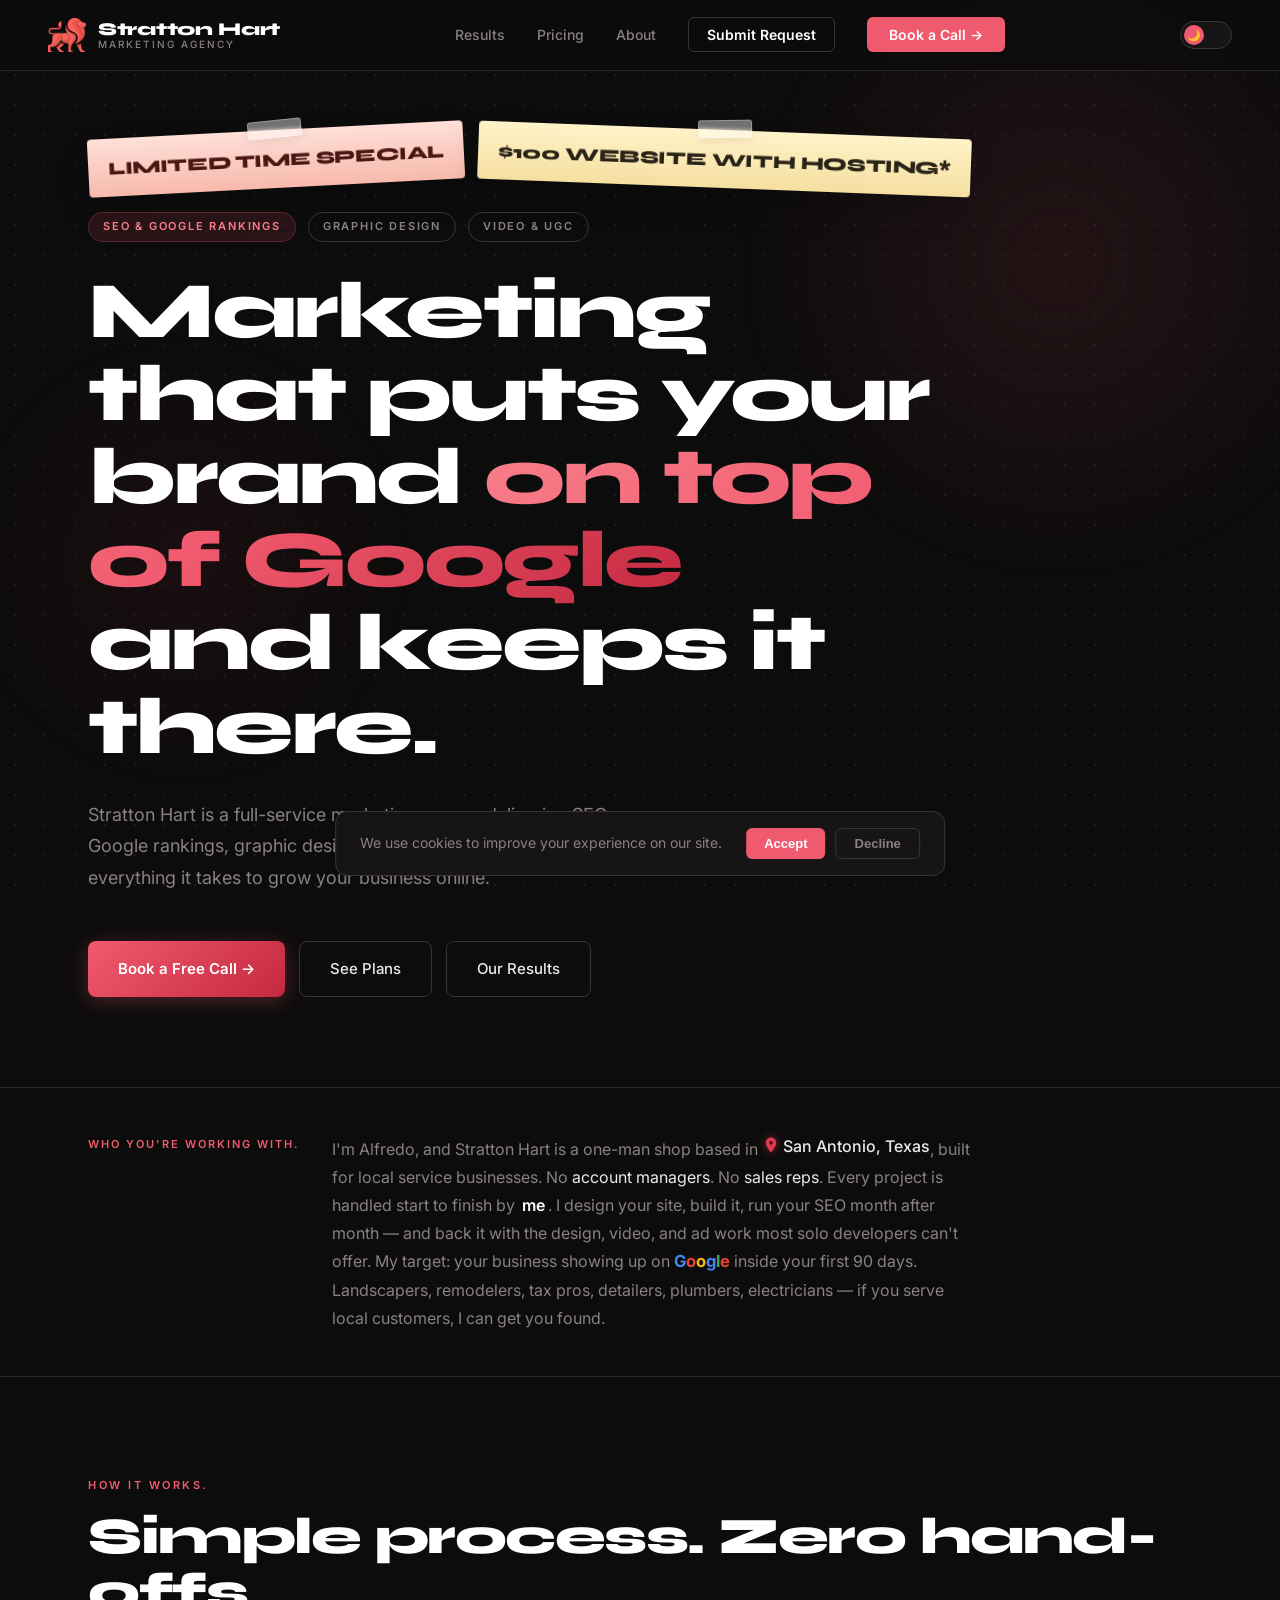
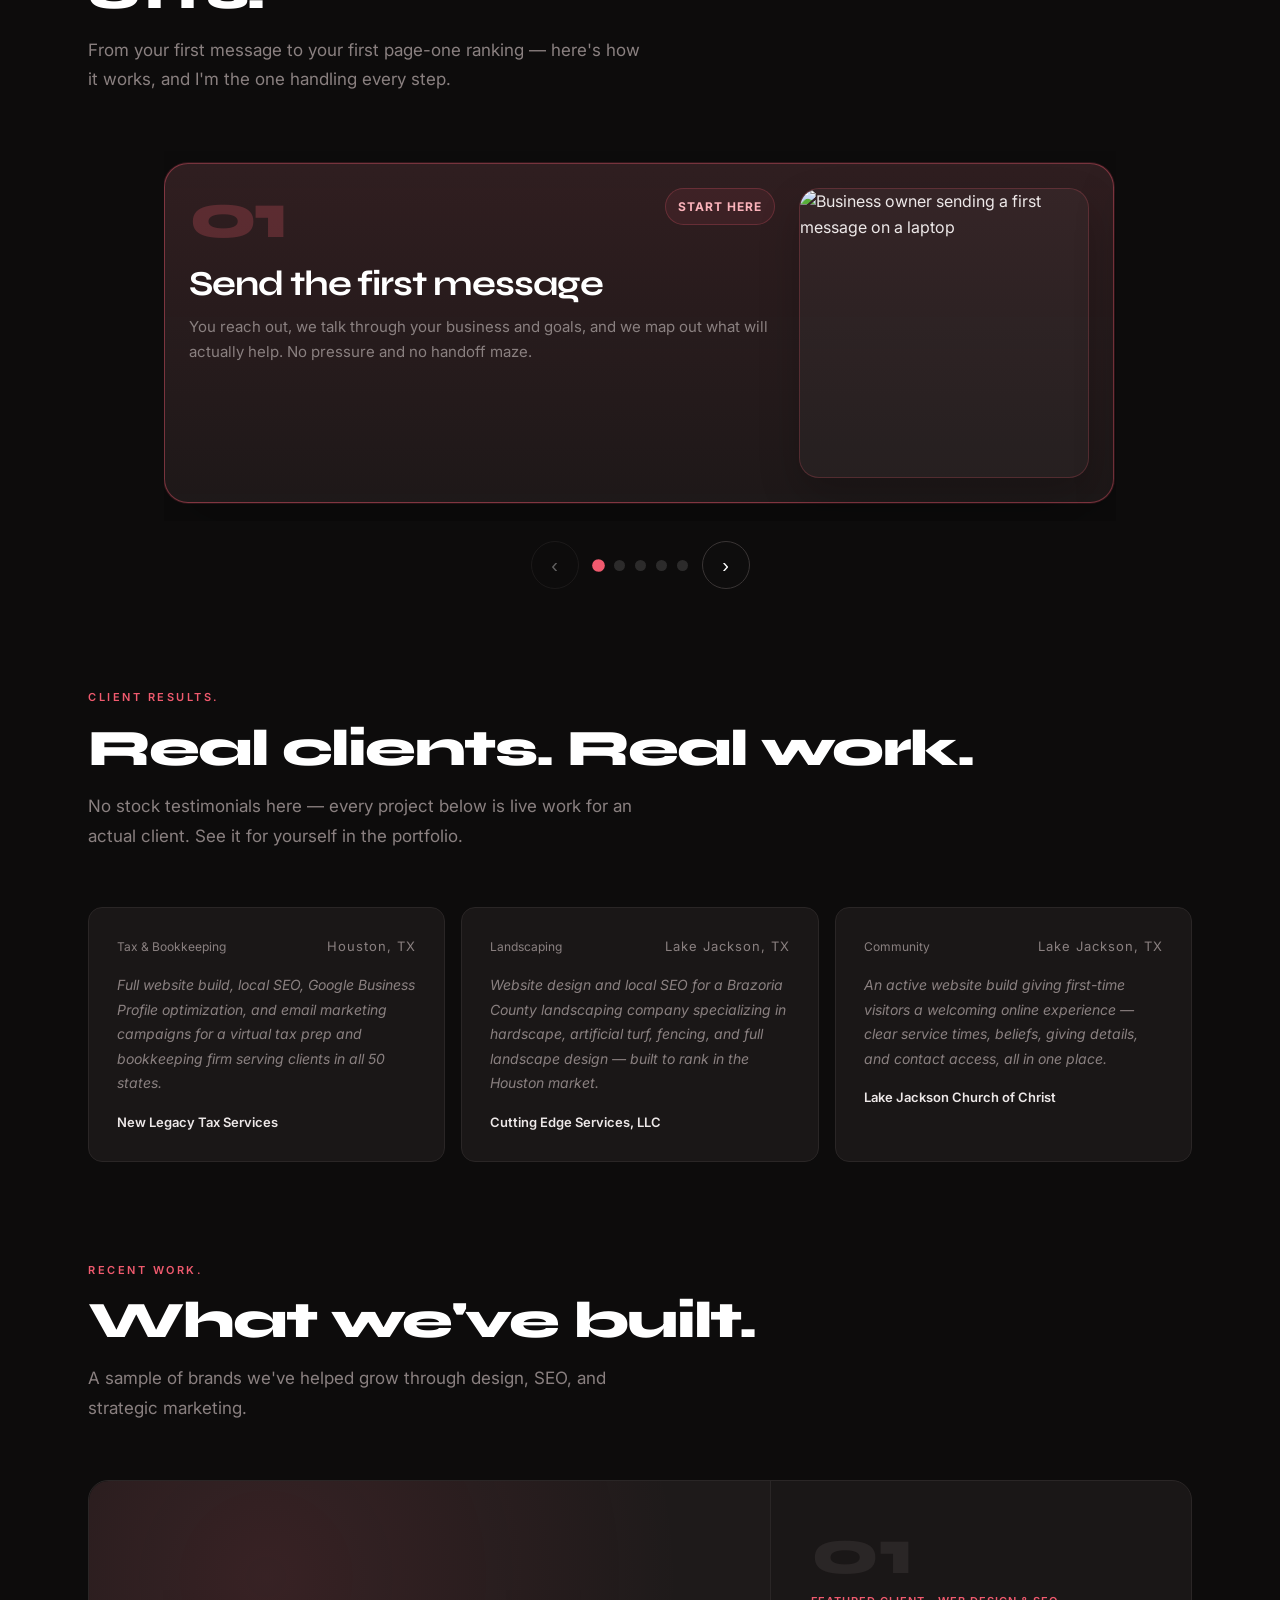
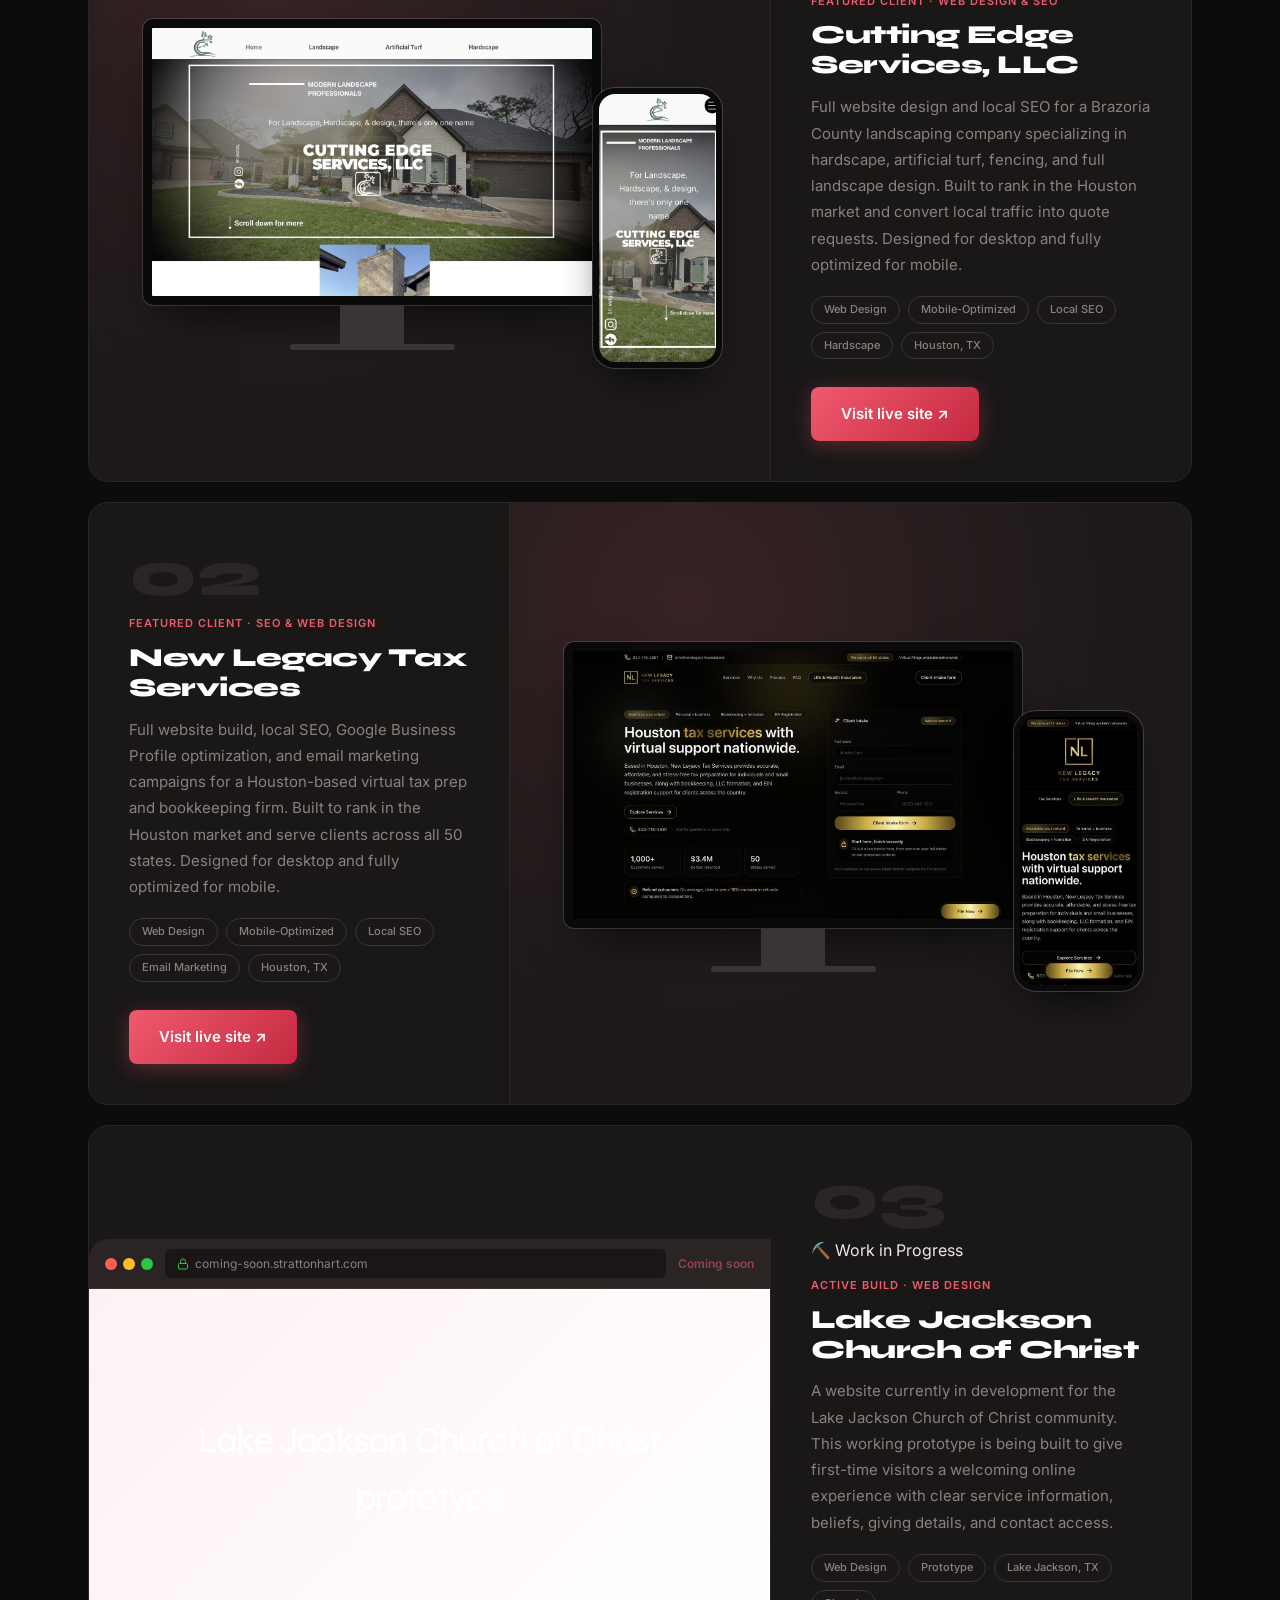
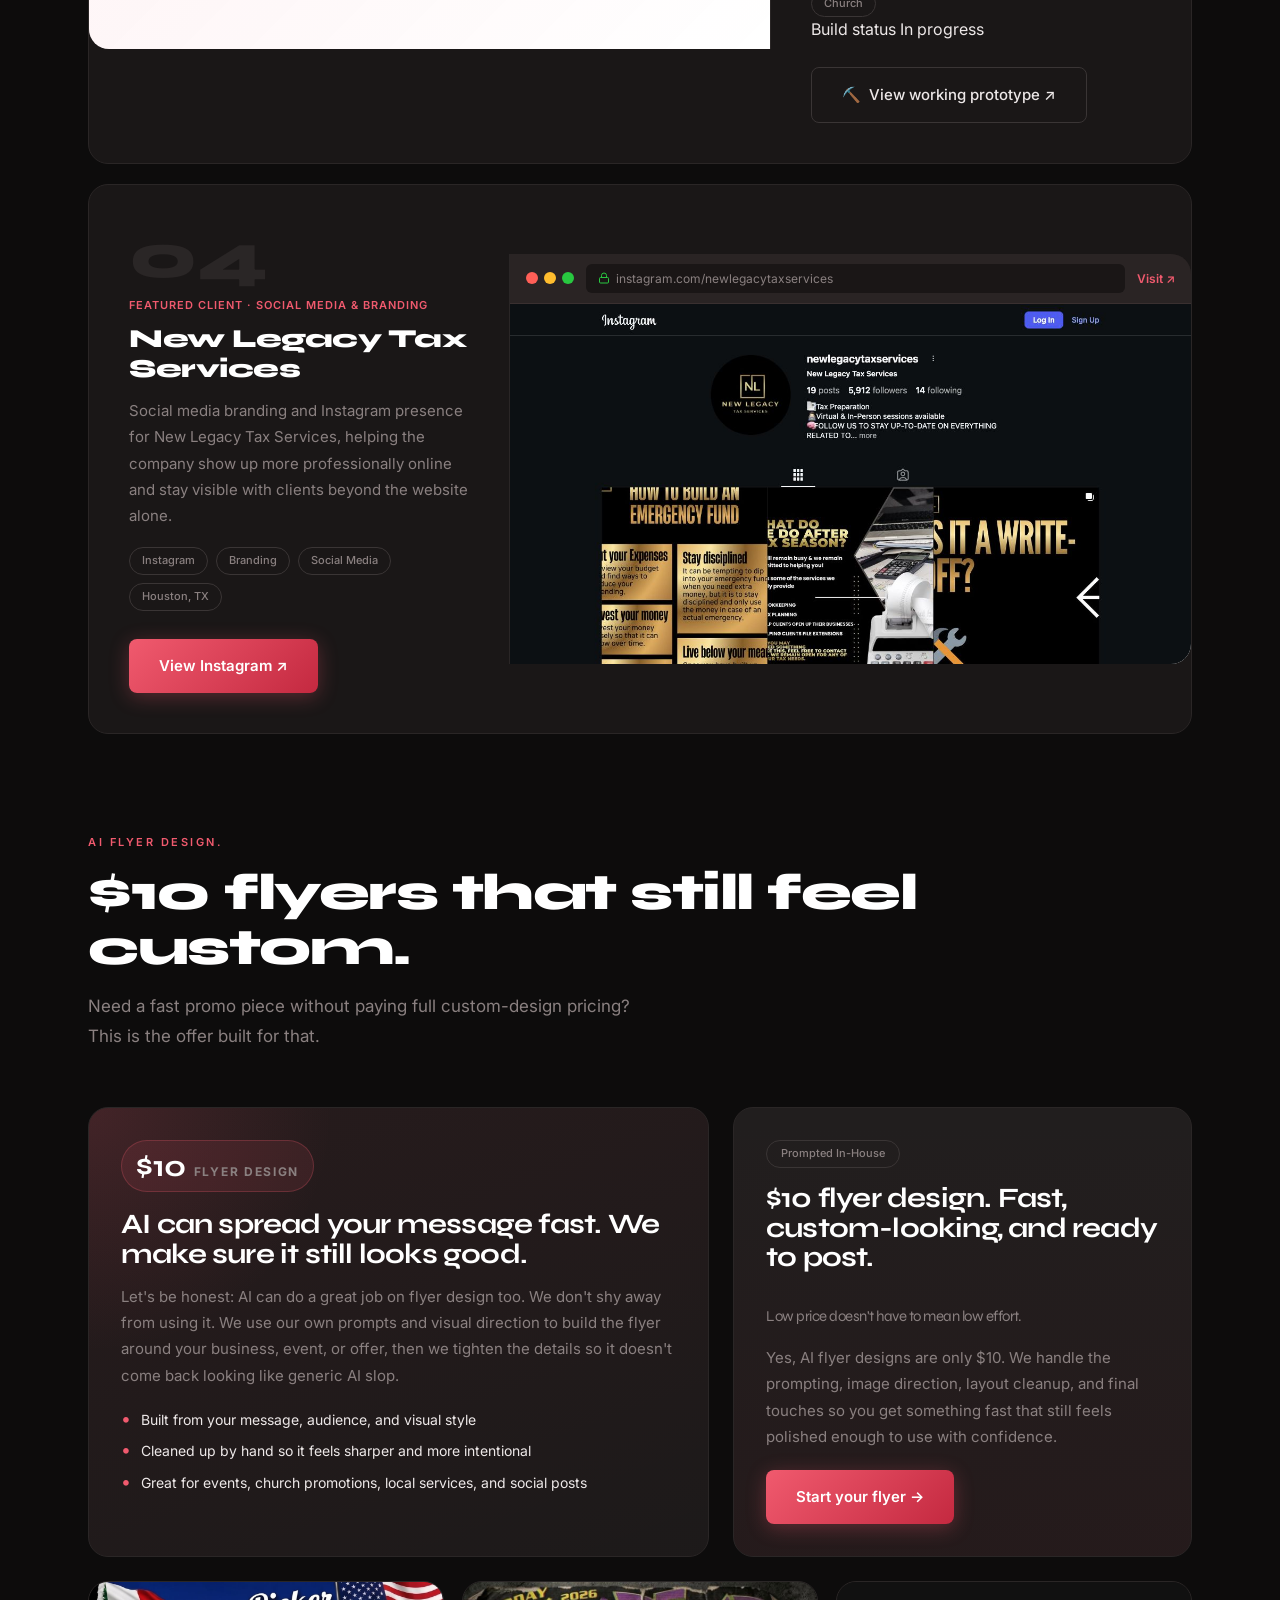
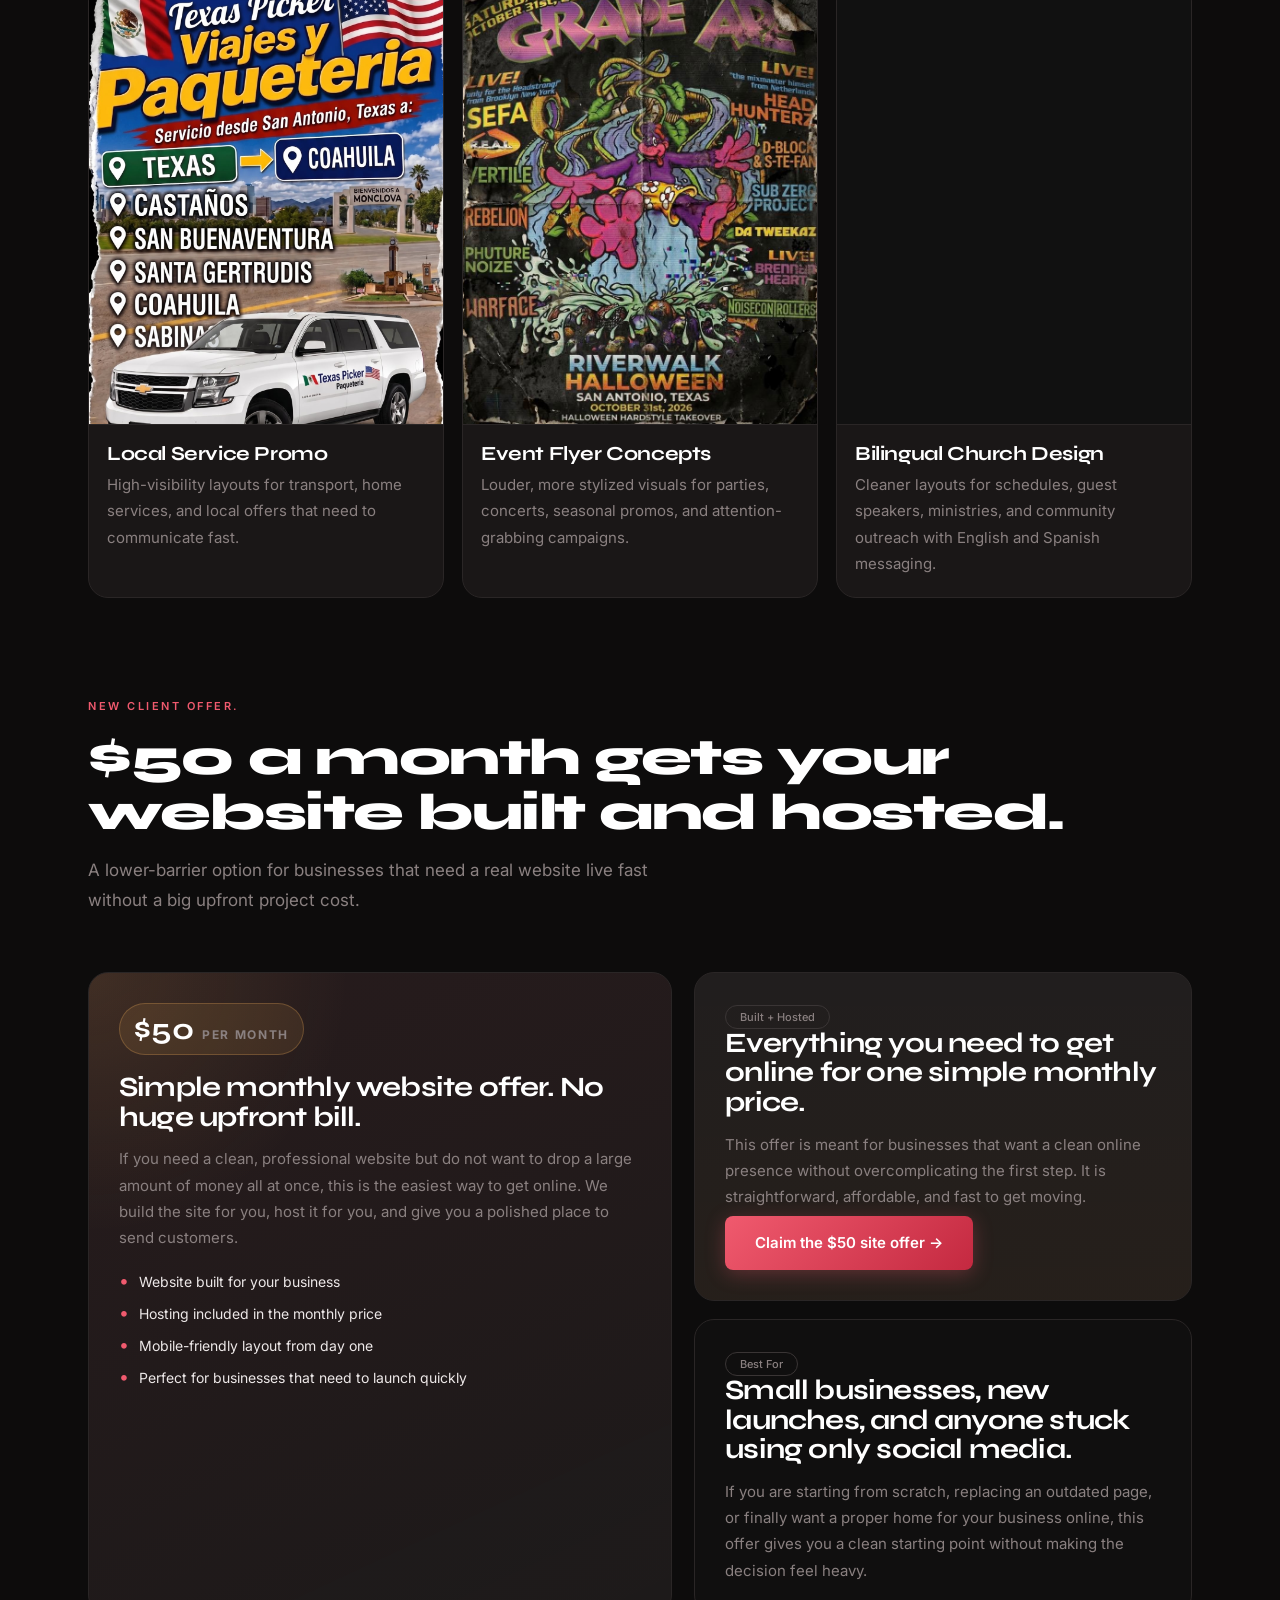
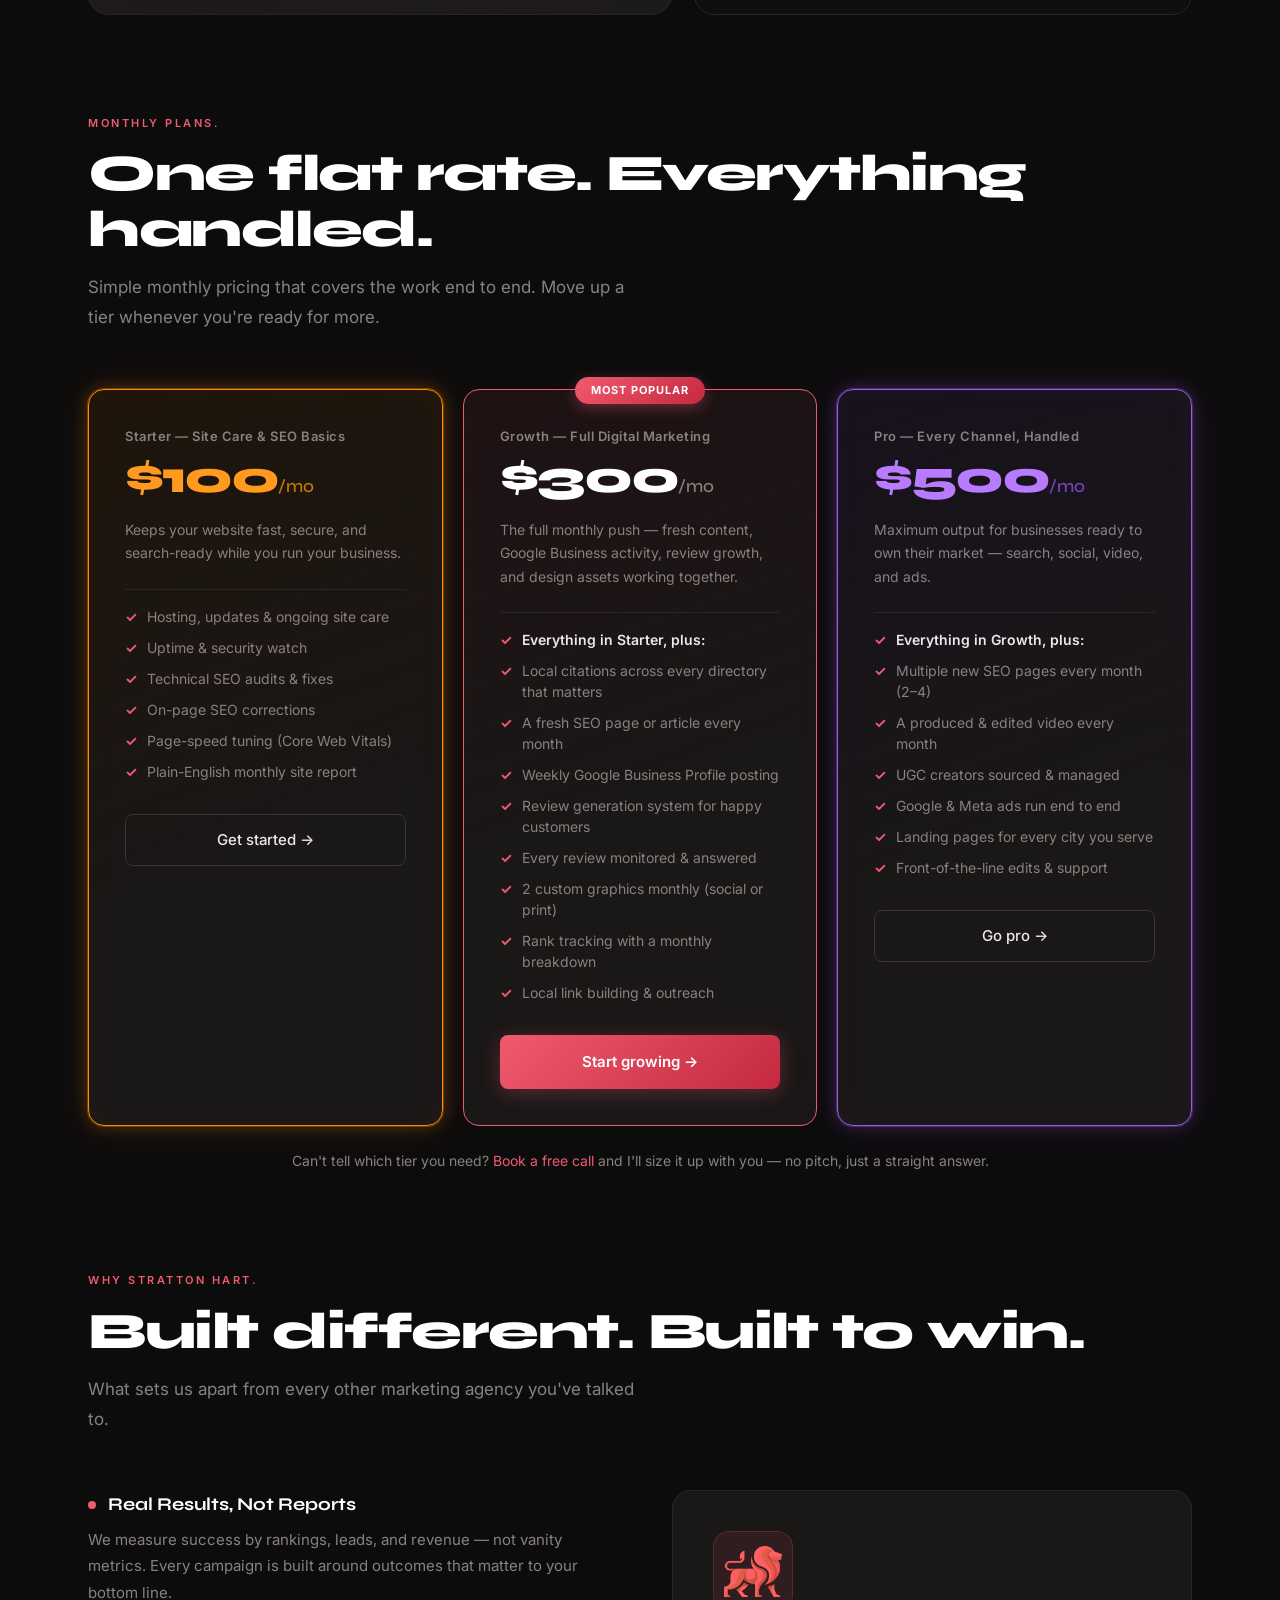
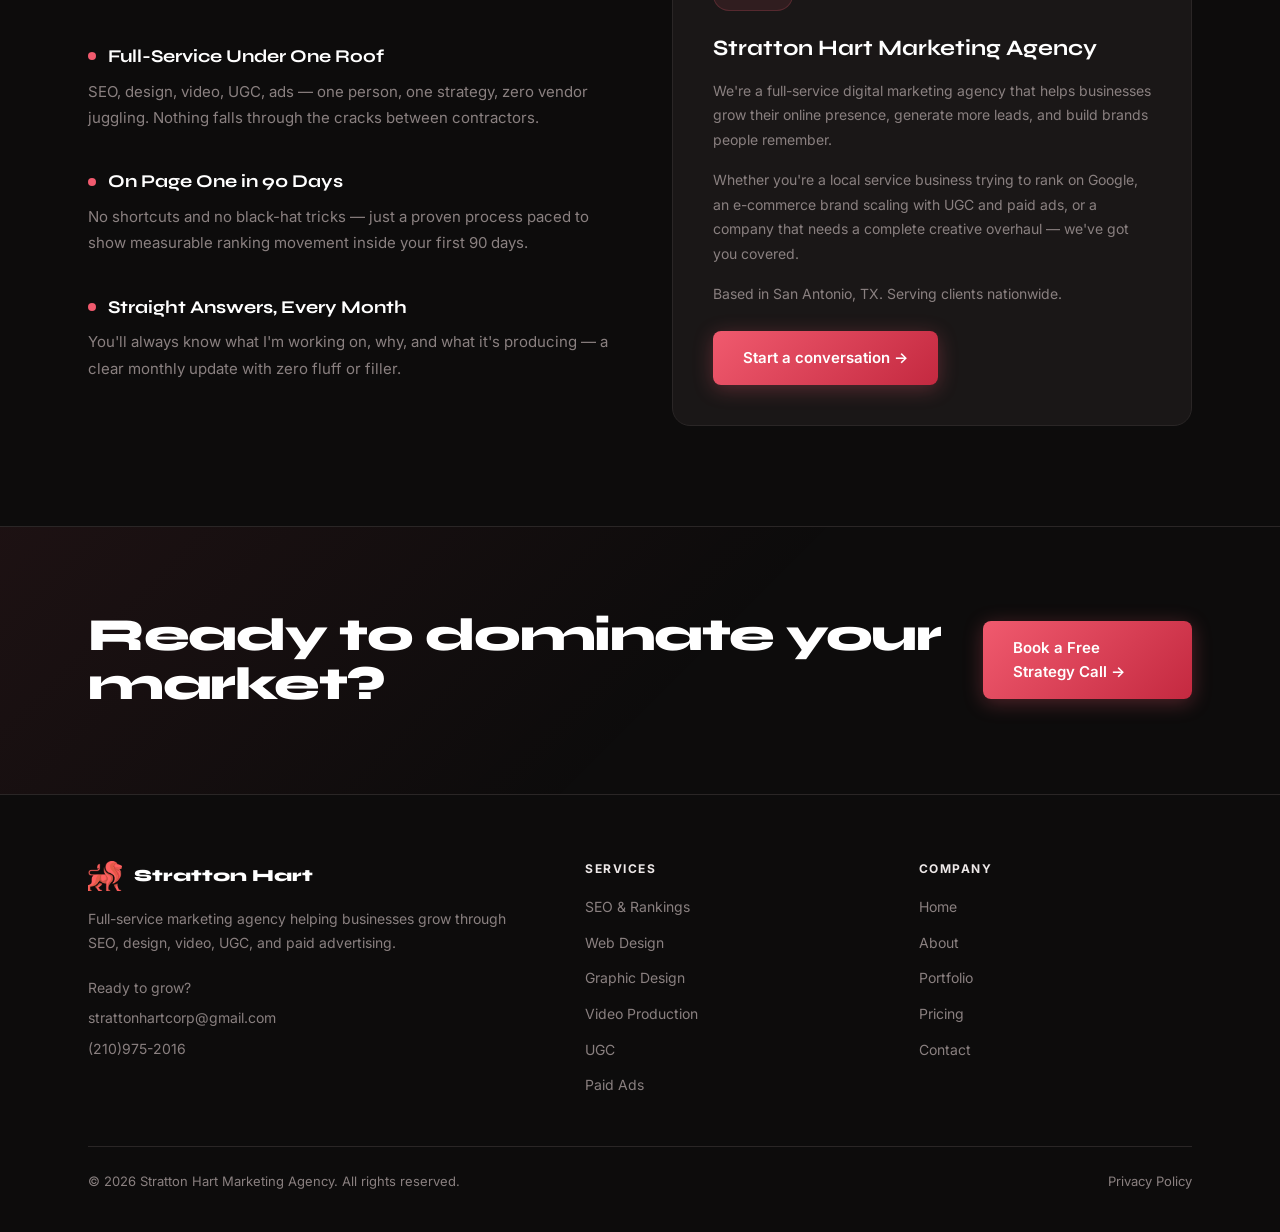
==== commit 6ddacbf8: "Show Cutting Edge site in a desktop + phone device mockup Replace the live iframe in the Cutting Edg" ====
--- a/index.html
+++ b/index.html
@@ -2631,27 +2631,19 @@
 
     <!-- ── Featured client: Cutting Edge ── -->
     <div class="portfolio-featured reveal">
-      <!-- Browser chrome mockup -->
-      <div class="browser-mockup">
-        <div class="browser-bar">
-          <div class="browser-dots">
-            <span class="dot dot-red"></span>
-            <span class="dot dot-yellow"></span>
-            <span class="dot dot-green"></span>
+      <!-- Device mockup: desktop + mobile screenshots of the live site -->
+      <div class="browser-mockup device-showcase">
+        <div class="device-stage">
+          <div class="device-desktop">
+            <div class="device-desktop-screen">
+              <img src="./assets/cuttingedge-website-desktop.jpg" alt="Cutting Edge Services homepage shown on a desktop monitor" width="1440" height="900" loading="lazy" decoding="async" />
+            </div>
+            <div class="device-desktop-neck"></div>
+            <div class="device-desktop-base"></div>
           </div>
-          <div class="browser-url">
-            <svg width="12" height="12" viewBox="0 0 24 24" fill="none" stroke="currentColor" stroke-width="2" aria-hidden="true" focusable="false"><rect x="3" y="11" width="18" height="11" rx="2"/><path d="M7 11V7a5 5 0 0 1 10 0v4"/></svg>
-            cuttingedgeprofessionals.com
+          <div class="device-phone">
+            <img src="./assets/cuttingedge-website-mobile.jpg" alt="Cutting Edge Services homepage shown on a phone" width="390" height="844" loading="lazy" decoding="async" />
           </div>
-          <a href="https://www.cuttingedgeprofessionals.com" target="_blank" class="browser-visit">Visit ↗</a>
-        </div>
-        <div class="browser-screen">
-          <iframe
-            src="https://www.cuttingedgeprofessionals.com"
-            title="Cutting Edge Services LLC website"
-            loading="lazy"
-            scrolling="no"
-          ></iframe>
           <!-- Clickable overlay that opens the site -->
           <a href="https://www.cuttingedgeprofessionals.com" target="_blank" class="browser-overlay" aria-label="Open Cutting Edge Services website"></a>
         </div>
@@ -2663,10 +2655,11 @@
         <div class="portfolio-label" style="margin-bottom:10px;">Featured Client · Web Design &amp; SEO</div>
         <h3 class="portfolio-featured-name">Cutting Edge Services, LLC</h3>
         <p class="portfolio-featured-desc">
-          Full website design and local SEO for a Brazoria County landscaping company specializing in hardscape, artificial turf, fencing, and full landscape design. Built to rank in the Houston market and convert local traffic into quote requests.
+          Full website design and local SEO for a Brazoria County landscaping company specializing in hardscape, artificial turf, fencing, and full landscape design. Built to rank in the Houston market and convert local traffic into quote requests. Designed for desktop and fully optimized for mobile.
         </p>
         <div class="portfolio-featured-tags">
           <span class="service-tag">Web Design</span>
+          <span class="service-tag">Mobile-Optimized</span>
           <span class="service-tag">Local SEO</span>
           <span class="service-tag">Hardscape</span>
           <span class="service-tag">Houston, TX</span>
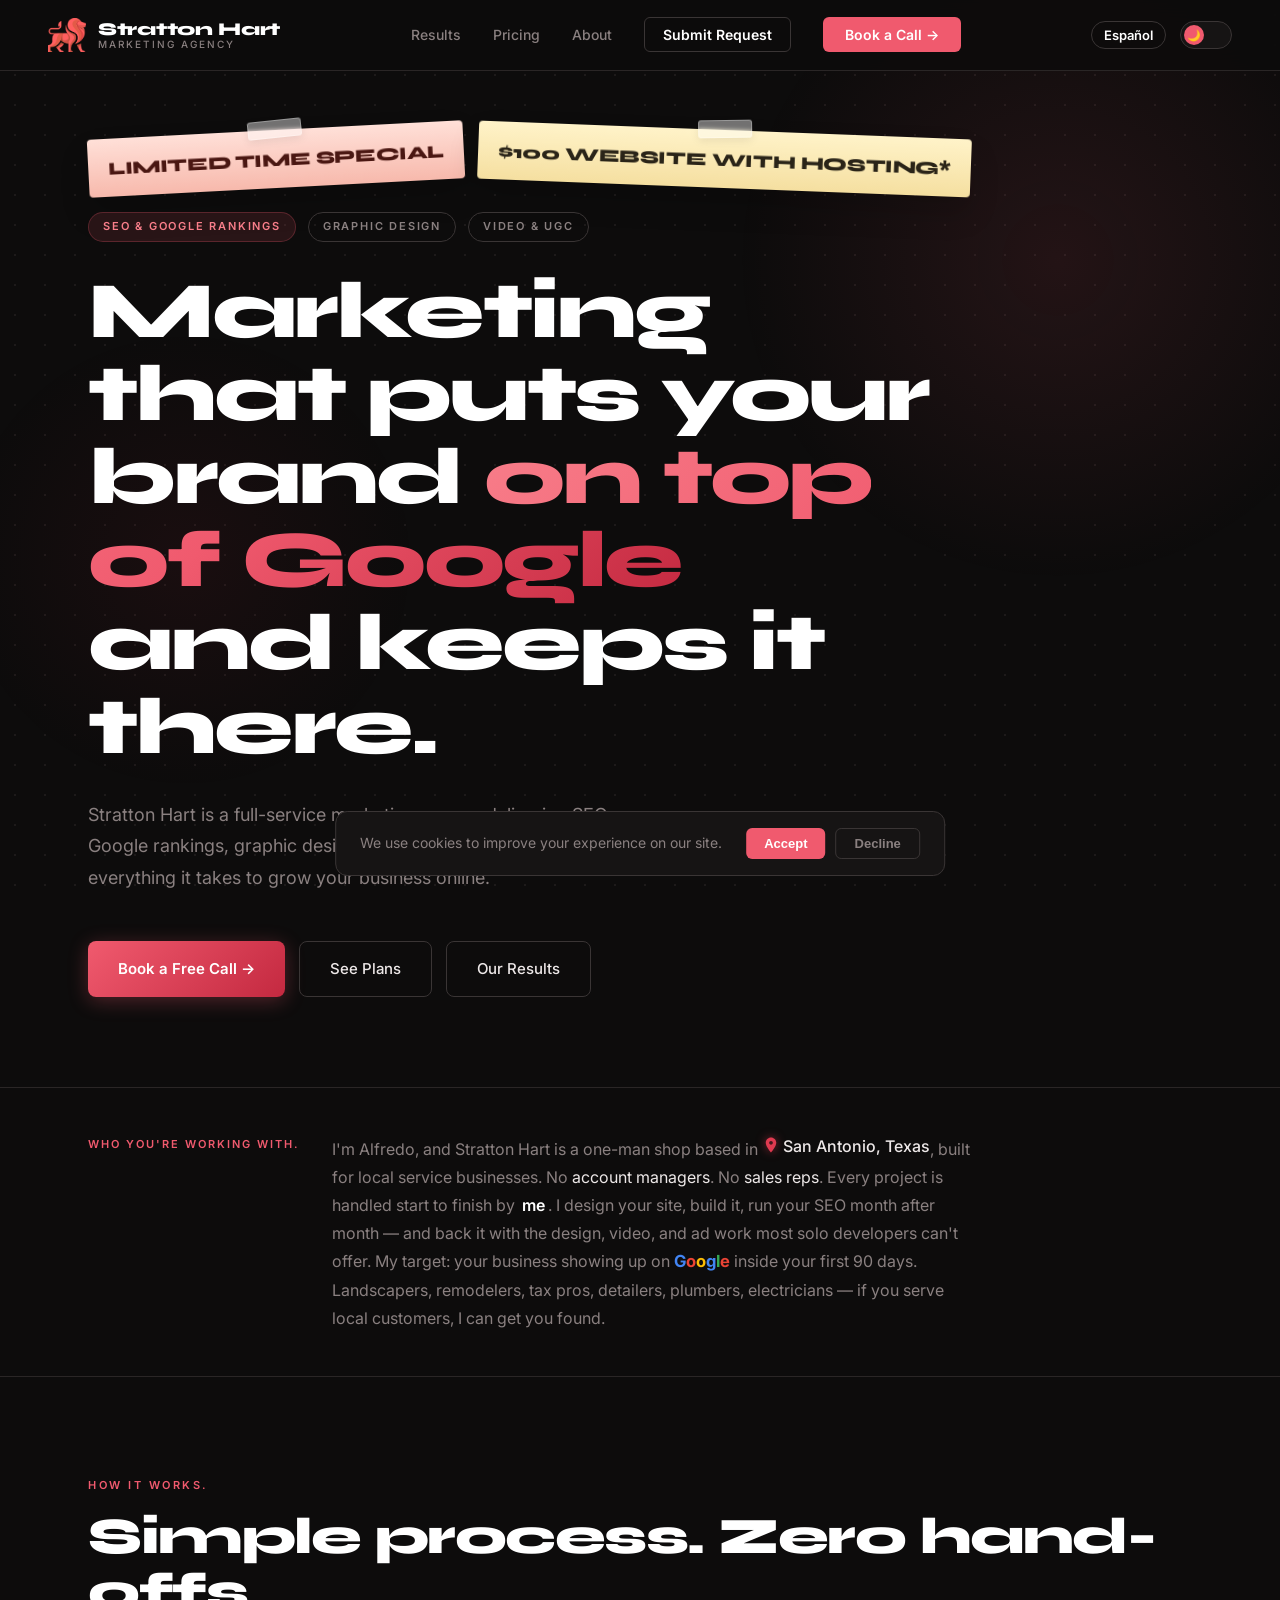
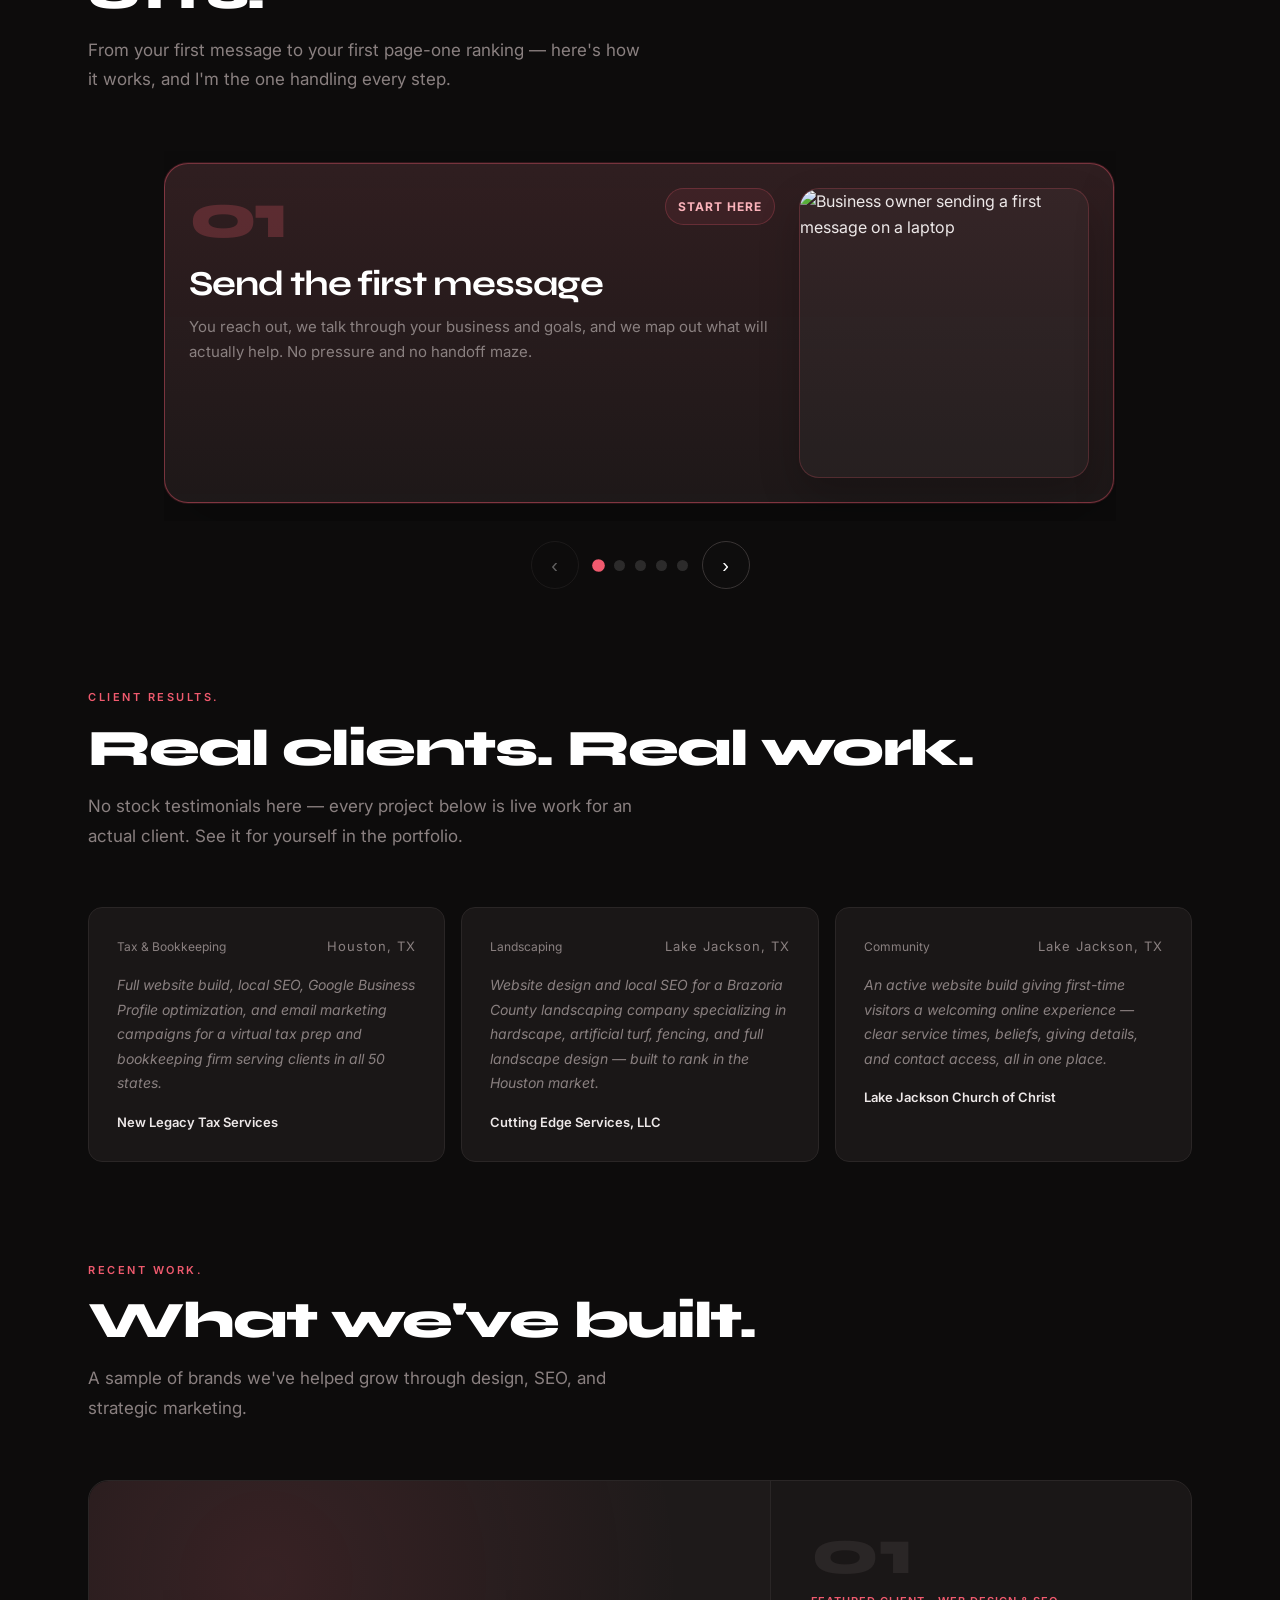
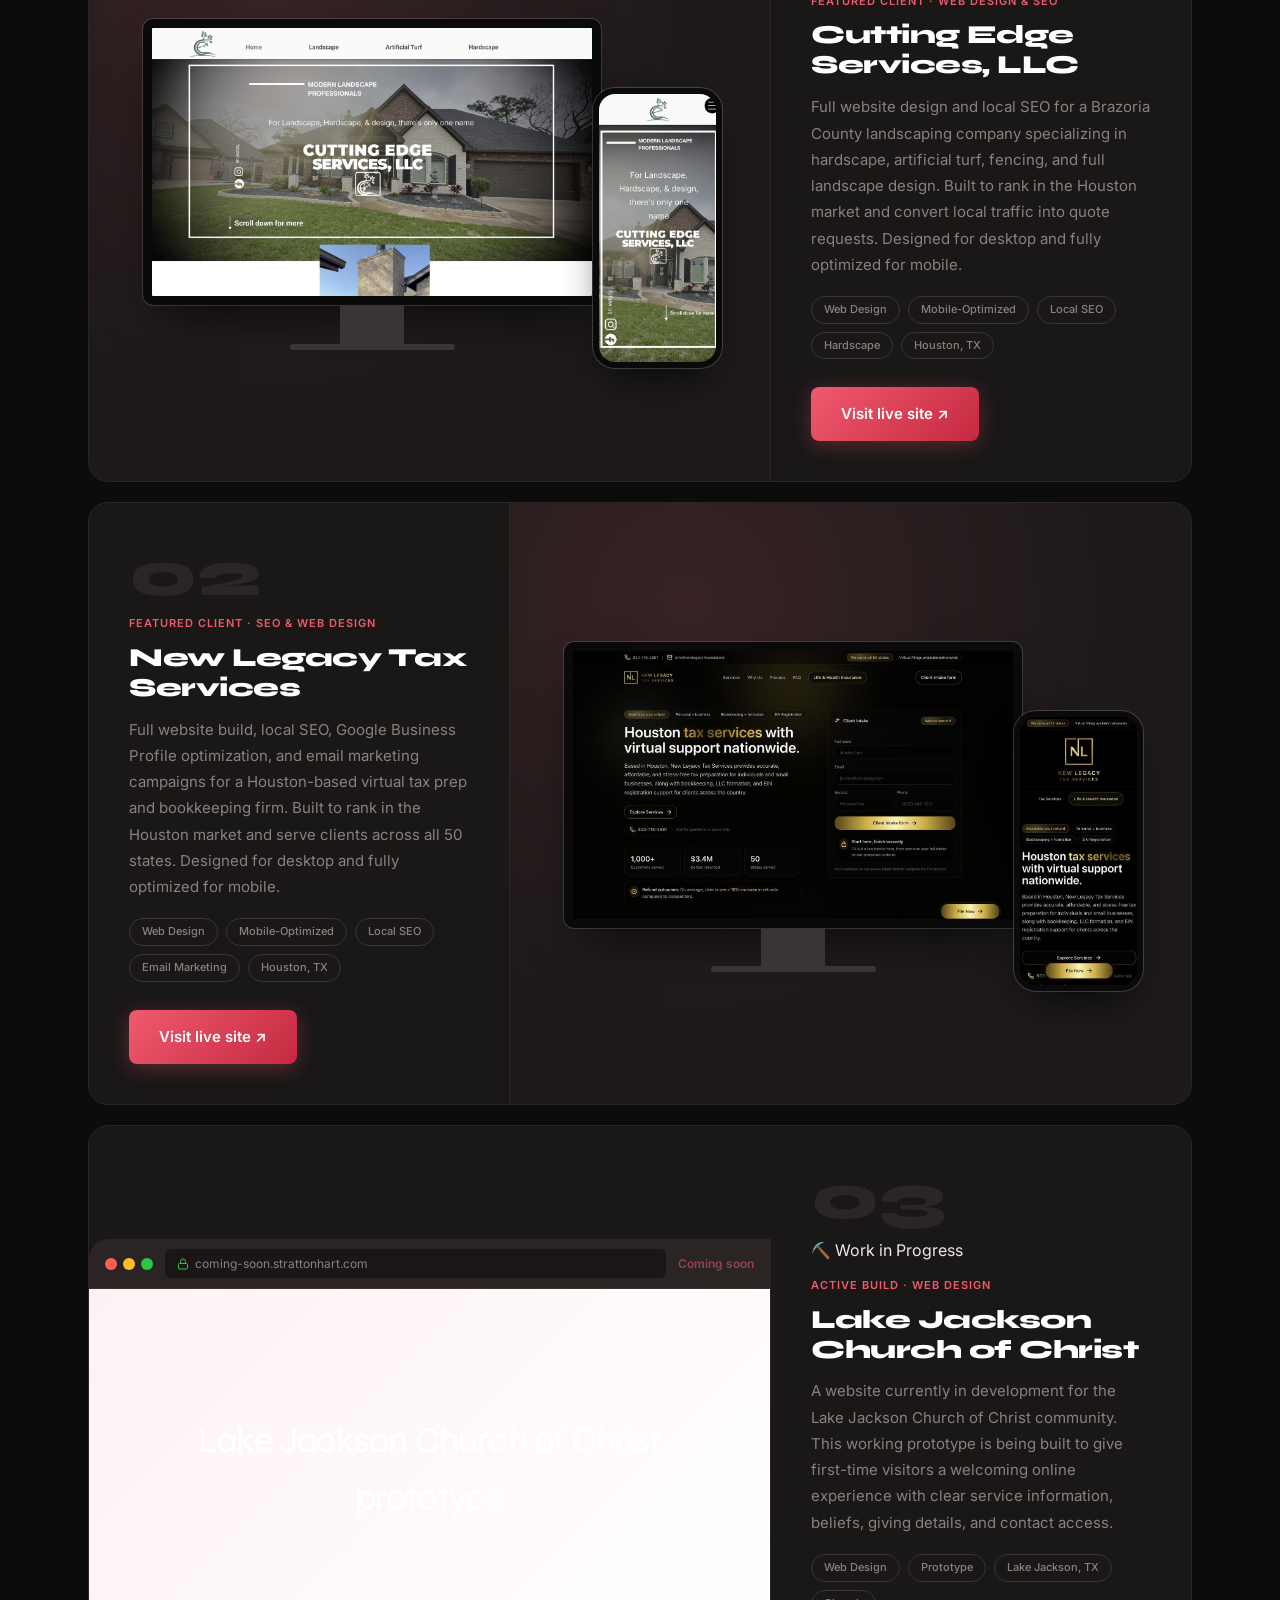
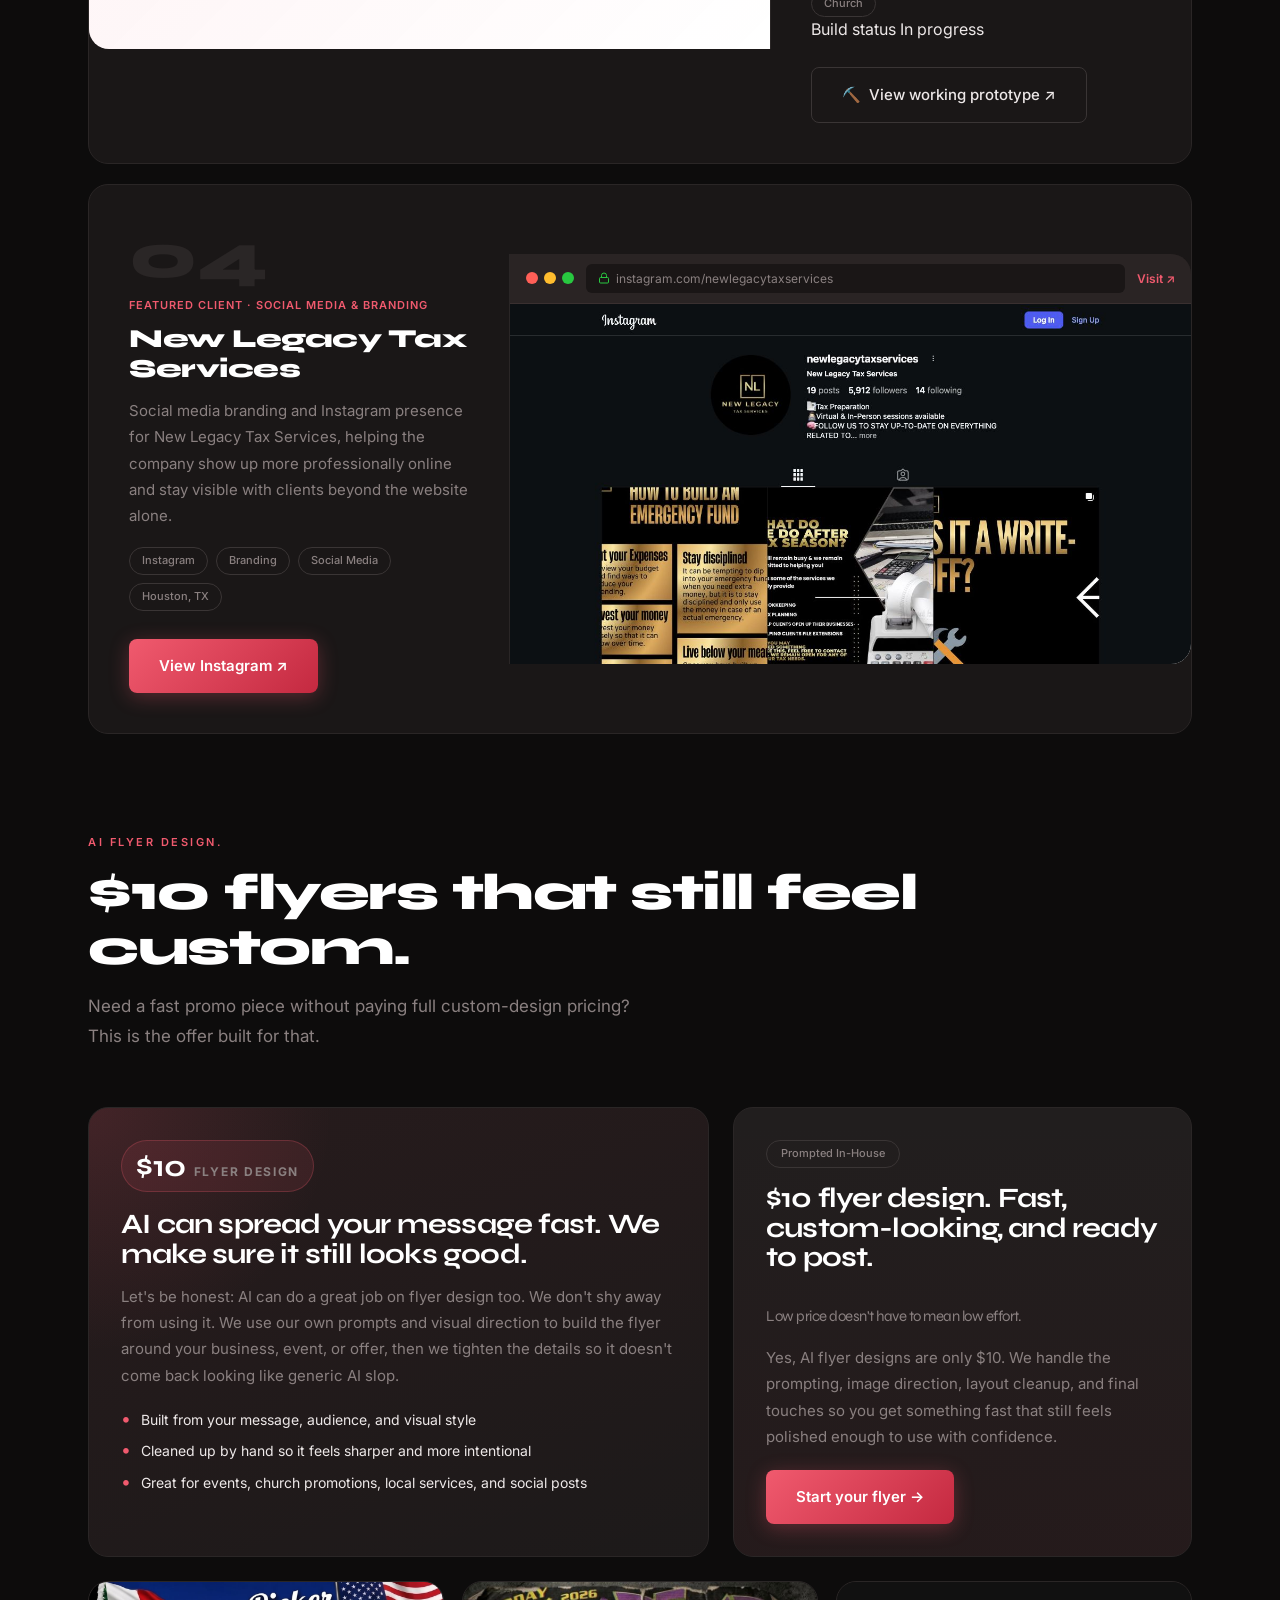
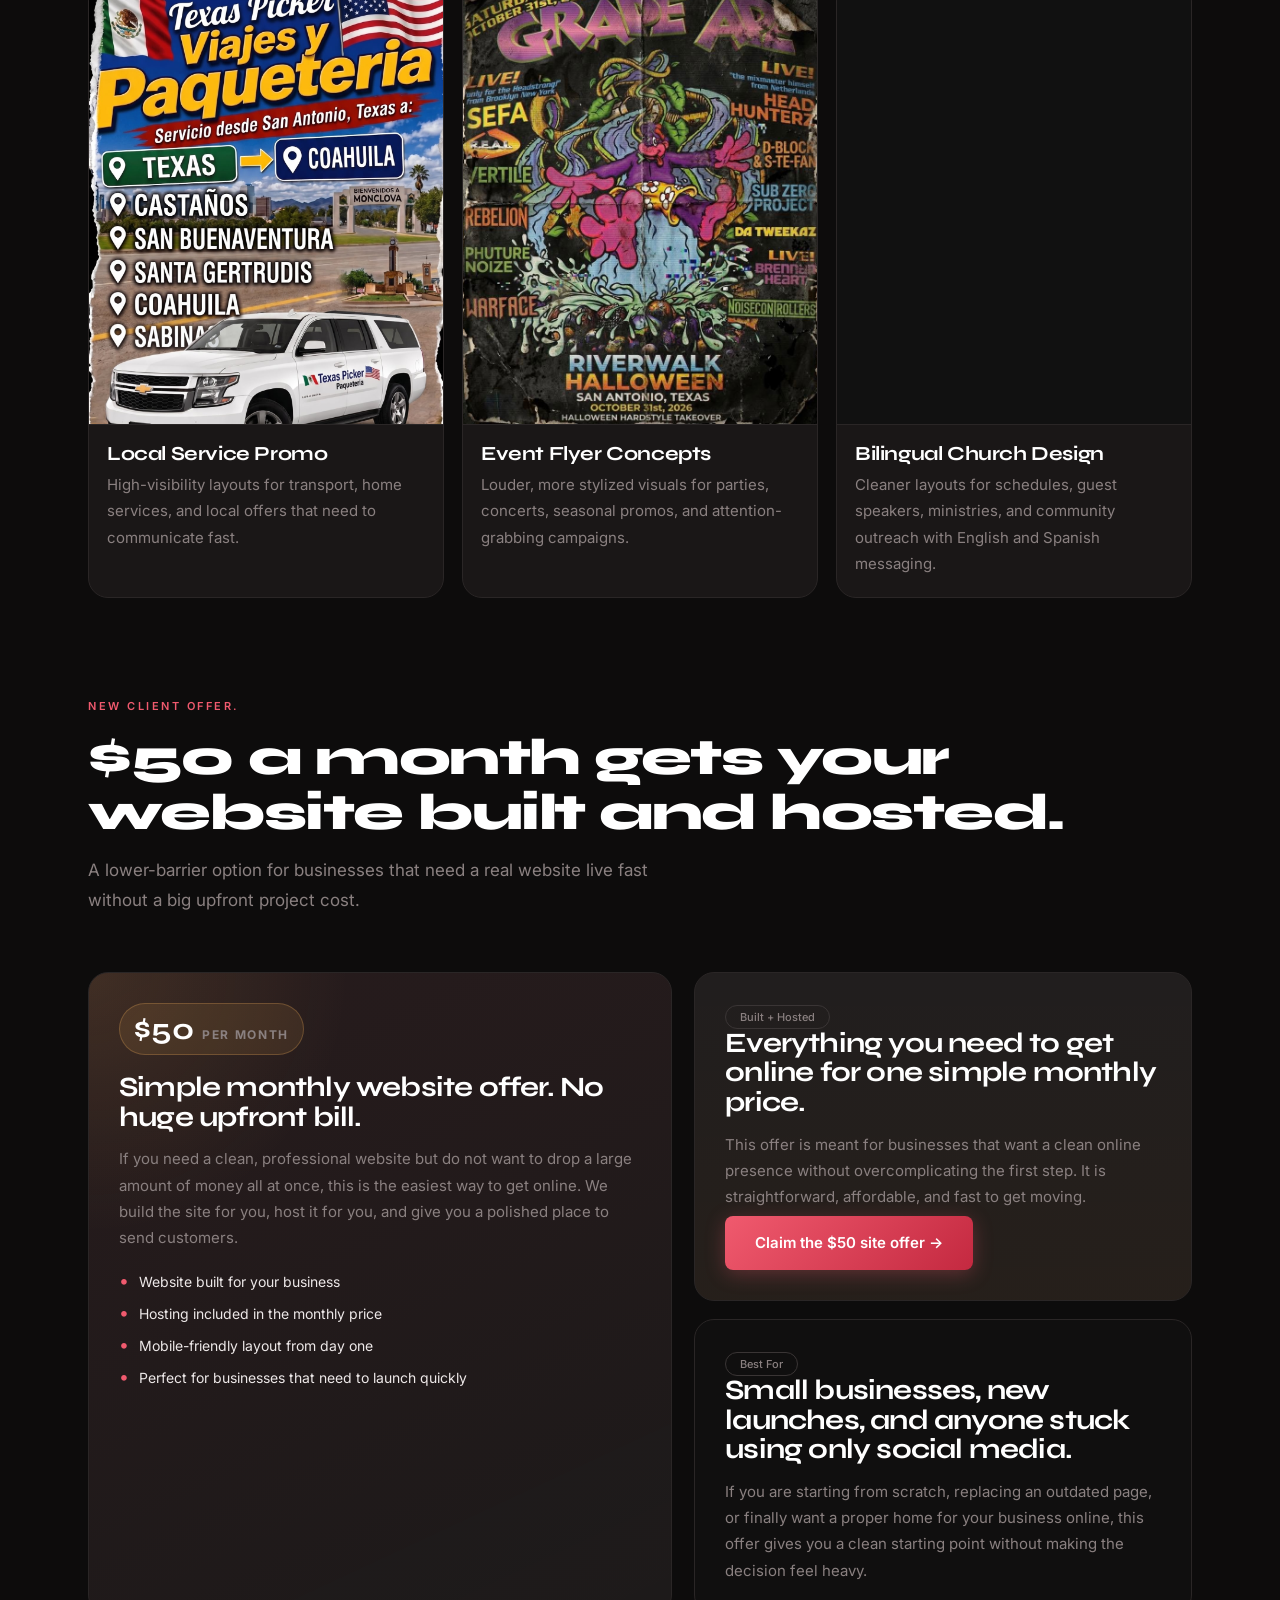
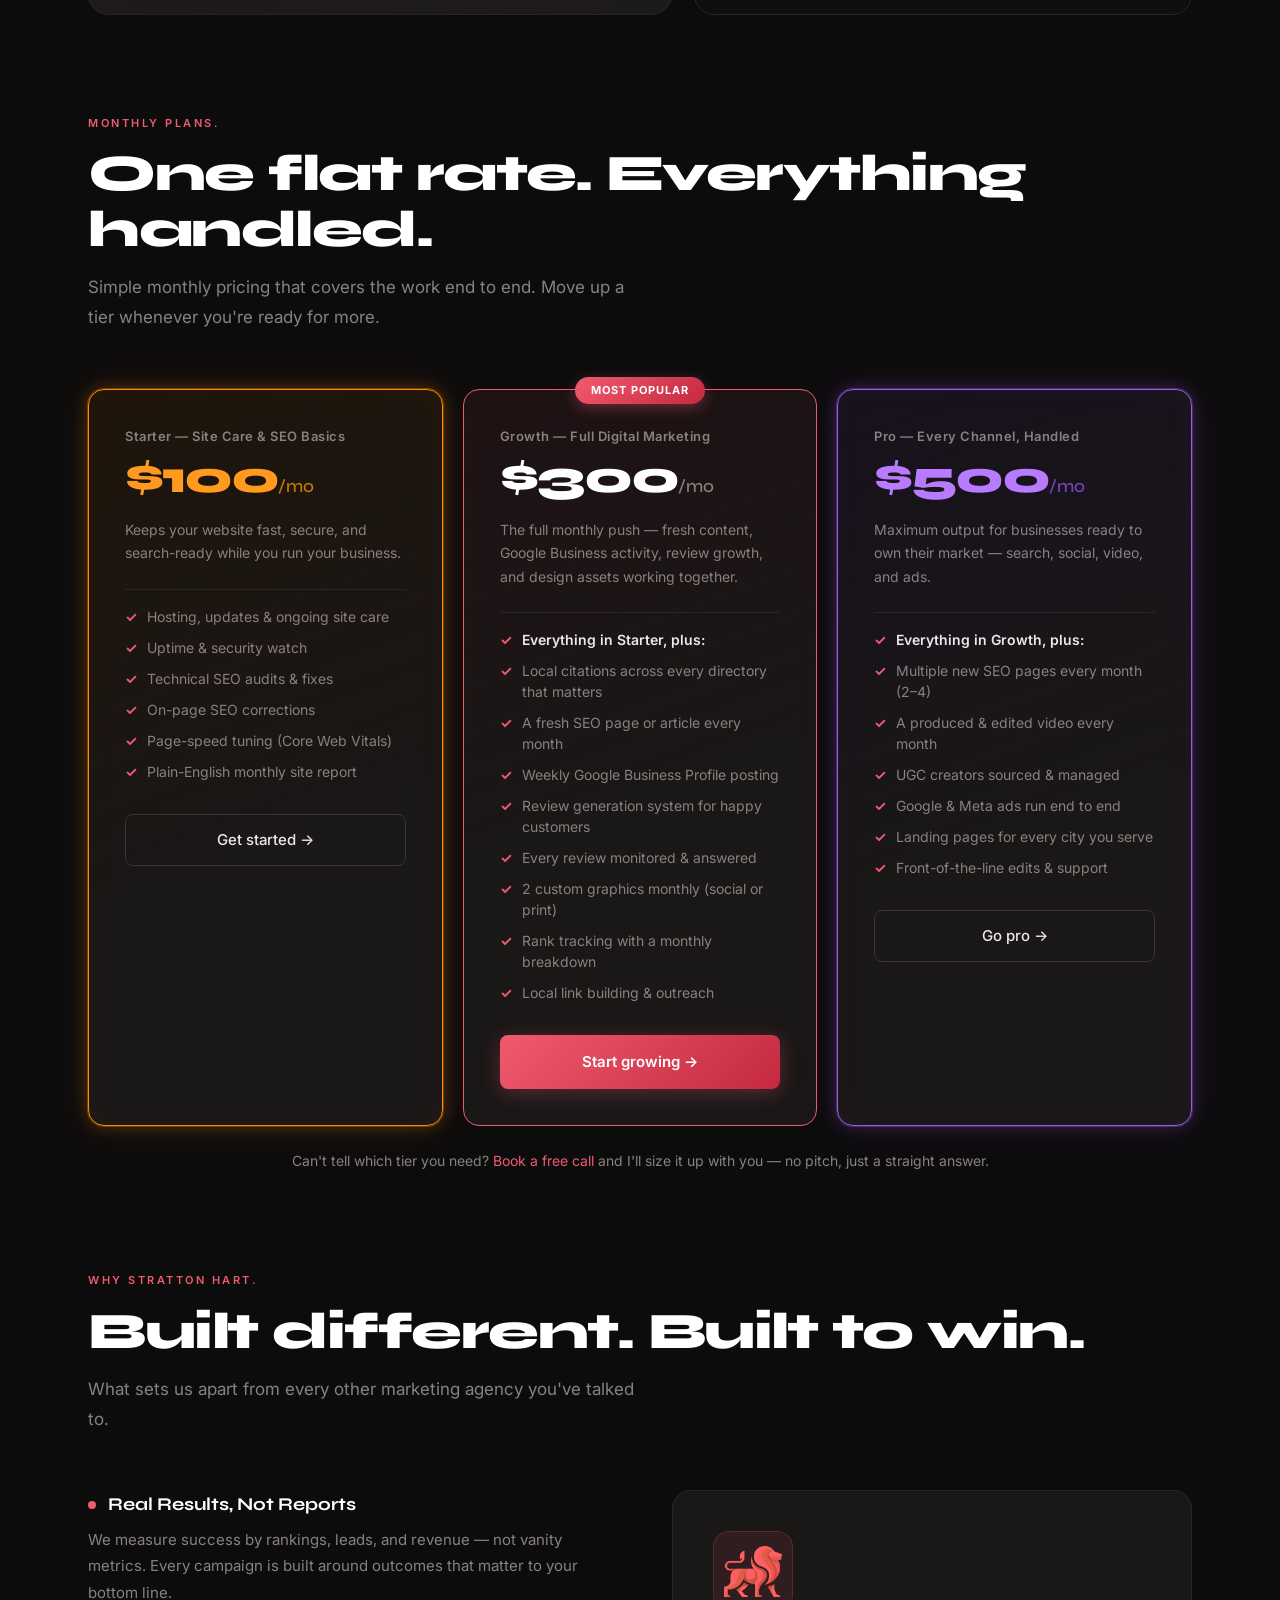
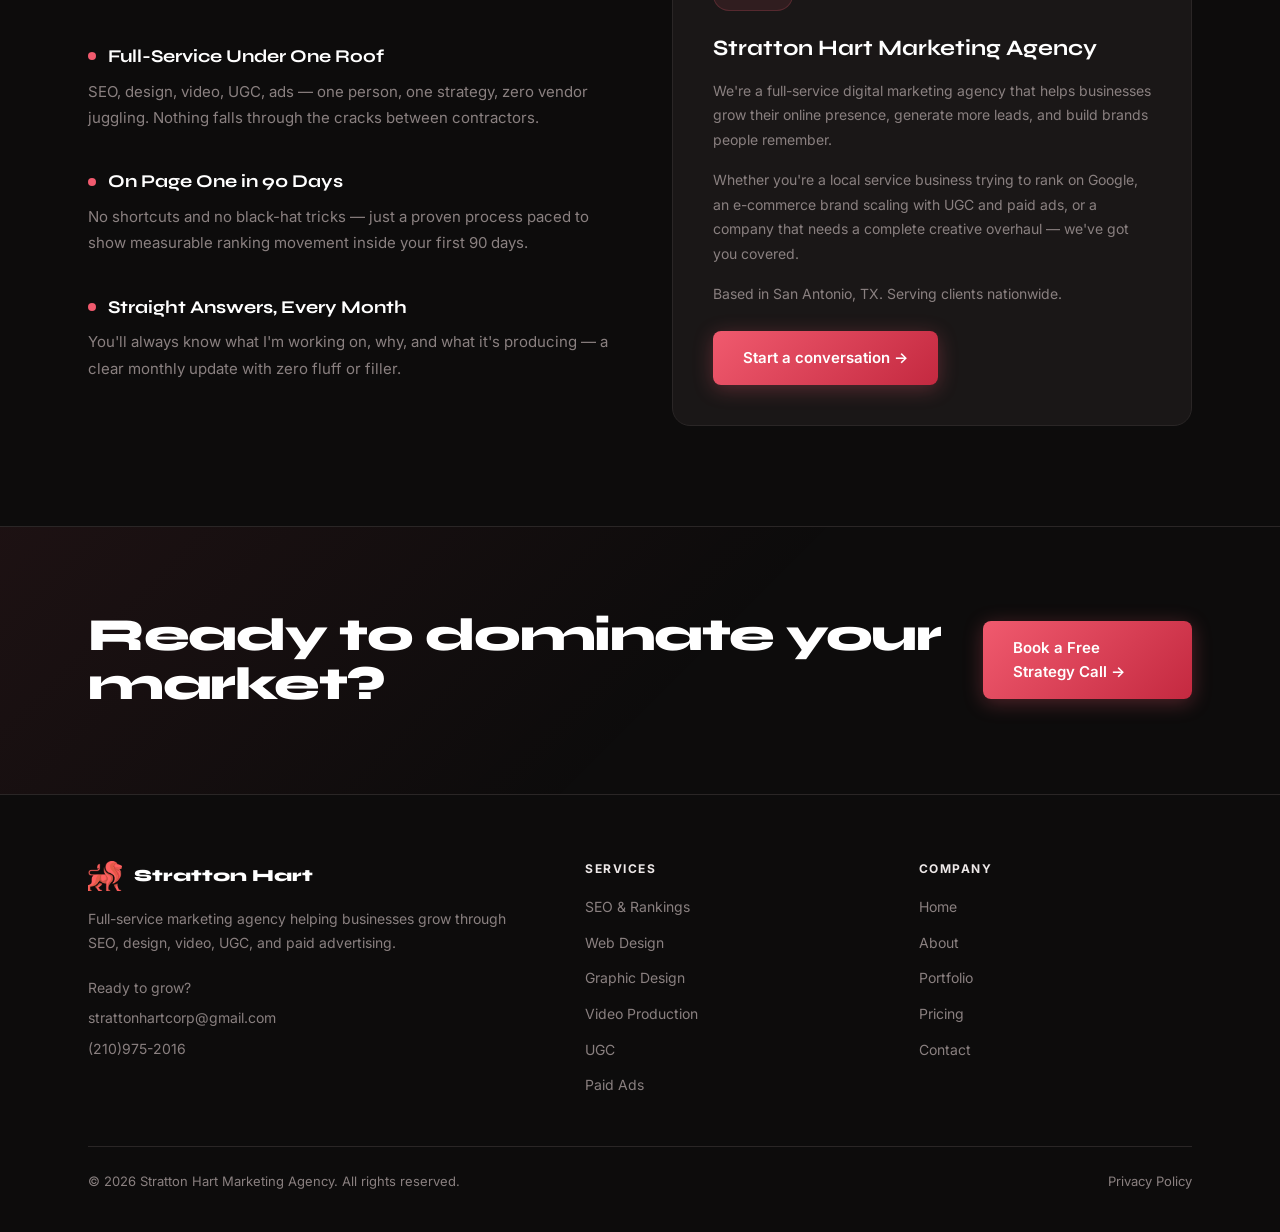
==== commit 0b01db08: "Add English/Spanish language toggle with full Spanish translation - New assets/i18n.js swaps every [" ====
--- a/index.html
+++ b/index.html
@@ -3,8 +3,8 @@
 <head>
   <meta charset="UTF-8" />
   <meta name="viewport" content="width=device-width, initial-scale=1.0" />
-  <title>Stratton Hart Marketing Agency | SEO, Google Ranking & Digital Growth</title>
-  <meta name="description" content="Full-service marketing agency delivering SEO, Google rankings, graphic design, video, UGC, and everything in between." />
+  <title data-i18n data-es="Stratton Hart Marketing Agency | SEO, posicionamiento en Google y crecimiento digital">Stratton Hart Marketing Agency | SEO, Google Ranking & Digital Growth</title>
+  <meta data-i18n data-es-content="Agencia de marketing de servicio completo que ofrece SEO, posicionamiento en Google, diseño gráfico, video, UGC y todo lo demás." name="description" content="Full-service marketing agency delivering SEO, Google rankings, graphic design, video, UGC, and everything in between." />
   <link rel="canonical" href="https://strattonhart.com/" />
   <link rel="icon" type="image/png" href="/assets/logo.png" />
   <link rel="apple-touch-icon" href="/assets/logo.png" />
@@ -257,6 +257,66 @@
     }
     .nav-request:hover { border-color: var(--primary); }
     .nav-request-mobile { display: none; }
+
+    /* Language toggle (English / Spanish) */
+    .nav-tools {
+      display: flex;
+      align-items: center;
+      gap: 14px;
+      flex-shrink: 0;
+    }
+    .lang-toggle {
+      position: relative;
+      height: 28px;
+      padding: 0 12px;
+      border: 1.5px solid var(--border-lt);
+      border-radius: 999px;
+      background: transparent;
+      color: var(--white);
+      font-family: var(--font-body);
+      font-size: 13px;
+      font-weight: 600;
+      line-height: 1;
+      white-space: nowrap;
+      cursor: pointer;
+      transition: border-color 0.2s;
+    }
+    .lang-toggle:hover { border-color: var(--primary); }
+    /* Below 1200px the nav has no spare room, so the toggle hangs from its bottom edge as a tab */
+    @media (max-width: 1200px) {
+      .lang-toggle {
+        position: absolute;
+        top: 100%;
+        right: 48px;
+        height: 30px;
+        font-size: 12px;
+        border: 1px solid var(--border);
+        border-top: none;
+        border-radius: 0 0 10px 10px;
+        background: var(--bg);
+      }
+      /* Larger tap area than the visible tab */
+      .lang-toggle::after {
+        content: '';
+        position: absolute;
+        inset: 0 -10px -12px;
+      }
+    }
+    @media (max-width: 900px) { .lang-toggle { right: 24px; } }
+    @media (max-width: 640px) { .lang-toggle { right: 16px; } }
+    /* Spanish nav labels run longer: tighten the links on narrow desktops so they stay on one line */
+    @media (min-width: 901px) and (max-width: 1100px) {
+      html[lang="es"] .nav-links { gap: 16px; }
+      html[lang="es"] .nav-links a { font-size: 13px; }
+      html[lang="es"] .nav-cta,
+      html[lang="es"] .nav-request { padding-left: 12px; padding-right: 12px; }
+    }
+    @media (min-width: 901px) and (max-width: 1000px) {
+      html[lang="es"] .pricing-card { padding: 30px; }
+      html[lang="es"] .plan-price { font-size: 40px; }
+    }
+    /* Safety net: a long Spanish word in a heading breaks instead of pushing the page sideways */
+    html[lang="es"] h1, html[lang="es"] h2, html[lang="es"] h3, html[lang="es"] h4 { overflow-wrap: break-word; }
 
     /* ════════════════════════════
        HERO BACKGROUND
@@ -2264,6 +2324,20 @@
     "priceRange": "$100 - $500 per month"
   }
   </script>
+  <!-- Returning Spanish visitors: hold the first paint until /assets/i18n.js has swapped the text, so English never flashes -->
+  <style>html.lang-loading body { visibility: hidden; }</style>
+  <script>
+    (function () {
+      try {
+        var q = /[?&]lang=(en|es)\b/.exec(location.search);
+        var lang = q ? q[1] : localStorage.getItem('sh-lang');
+        if (lang === 'es') {
+          document.documentElement.classList.add('lang-loading');
+          setTimeout(function () { document.documentElement.classList.remove('lang-loading'); }, 2000);
+        }
+      } catch (e) {}
+    })();
+  </script>
 </head>
 <body>
 
@@ -2275,52 +2349,57 @@
   <!-- ══ NAV ══ -->
   <nav id="main-nav">
     <a href="#" class="nav-logo">
-      <img src="[data-uri]" alt="Stratton Hart Lion Logo" />
-      <div class="nav-logo-text">
+      <img data-i18n data-es-alt="Logotipo del león de Stratton Hart" src="[data-uri]" alt="Stratton Hart Lion Logo" />
+      <div data-i18n data-es="Stratton Hart <span>Agencia de Marketing</span>" class="nav-logo-text">
         Stratton Hart
         <span>Marketing Agency</span>
       </div>
     </a>
     <ul class="nav-links">
-      <li><a href="#results">Results</a></li>
-      <li><a href="#pricing">Pricing</a></li>
-      <li><a href="#about">About</a></li>
-      <li><a href="/request.html" class="nav-request">Submit Request</a></li>
-      <li><a href="/request.html" class="nav-cta">Book a Call →</a></li>
+      <li><a data-i18n data-es="Resultados" href="#results">Results</a></li>
+      <li><a data-i18n data-es="Precios" href="#pricing">Pricing</a></li>
+      <li><a data-i18n data-es="Nosotros" href="#about">About</a></li>
+      <li><a data-i18n data-es="Enviar solicitud" href="/request.html" class="nav-request">Submit Request</a></li>
+      <li><a data-i18n data-es="Agendar llamada →" href="/request.html" class="nav-cta">Book a Call →</a></li>
     </ul>
 
-    <a href="/request.html" class="nav-request-mobile">New Request</a>
-
-    <!-- Day / Night toggle -->
-    <button class="theme-toggle" id="theme-toggle" aria-label="Toggle light/dark mode" title="Toggle day/night">
-      <div class="theme-toggle-knob" id="toggle-knob">🌙</div>
-    </button>
+    <a data-i18n data-es="Solicitud" href="/request.html" class="nav-request-mobile">New Request</a>
+
+    <div class="nav-tools">
+      <!-- Language toggle (English / Spanish) — text is swapped by /assets/i18n.js -->
+      <button class="lang-toggle" type="button" data-lang-toggle data-i18n data-es="English" aria-label="Cambiar a español" data-es-aria-label="Switch to English">Español</button>
+
+      <!-- Day / Night toggle -->
+      <button data-i18n data-es-aria-label="Cambiar entre modo claro y oscuro" data-es-title="Cambiar entre día y noche" class="theme-toggle" id="theme-toggle" aria-label="Toggle light/dark mode" title="Toggle day/night">
+        <div class="theme-toggle-knob" id="toggle-knob">🌙</div>
+      </button>
+    </div>
   </nav>
 
   <!-- ══ HERO ══ -->
   <div class="hero-wrap">
     <section class="hero">
       <div class="hero-stickies">
-        <span class="hero-sticky hero-sticky-primary">Limited Time Special</span>
-        <span class="hero-sticky hero-sticky-secondary">$100 Website With Hosting*</span>
+        <span data-i18n data-es="Oferta limitada" class="hero-sticky hero-sticky-primary">Limited Time Special</span>
+        <span data-i18n data-es="Sitio web + hosting: $100*" class="hero-sticky hero-sticky-secondary">$100 Website With Hosting*</span>
       </div>
 
       <div class="hero-eyebrow">
-        <span class="hero-pill hero-pill-accent">SEO &amp; Google Rankings</span>
-        <span class="hero-pill hero-pill-outline">Graphic Design</span>
-        <span class="hero-pill hero-pill-outline">Video &amp; UGC</span>
+        <span data-i18n data-es="SEO y ranking en Google" class="hero-pill hero-pill-accent">SEO &amp; Google Rankings</span>
+        <span data-i18n data-es="Diseño gráfico" class="hero-pill hero-pill-outline">Graphic Design</span>
+        <span data-i18n data-es="Video y UGC" class="hero-pill hero-pill-outline">Video &amp; UGC</span>
       </div>
 
-      <h1>Marketing that puts your brand <em>on top of Google</em> and keeps it there.</h1>
-
-      <p class="hero-sub">
+      <h1 data-i18n data-es="Marketing que pone tu marca <em>en la cima de Google</em> y la mantiene ahí.">Marketing that puts your brand <em>on top of Google</em> and keeps it there.</h1>
+
+      <p data-i18n data-es="Stratton Hart es una agencia de marketing de servicio completo que ofrece SEO, posicionamiento en Google, diseño gráfico, producción de video, UGC y todo lo necesario para hacer crecer tu negocio en línea." class="hero-sub">
         Stratton Hart is a full-service marketing agency delivering SEO, Google rankings, graphic design, video production, UGC, and everything it takes to grow your business online.
       </p>
 
       <div class="hero-ctas">
-        <a href="/request.html" class="btn-primary">Book a Free Call →</a>
-        <a href="#pricing" class="btn-ghost">See Plans</a>
-        <a href="#results" class="btn-ghost">Our Results</a>
+        <a data-i18n data-es="Agenda una llamada gratis →" href="/request.html" class="btn-primary">Book a Free Call →</a>
+        <a data-i18n data-es="Ver planes" href="#pricing" class="btn-ghost">See Plans</a>
+        <a data-i18n data-es="Nuestros resultados" href="#results" class="btn-ghost">Our Results</a>
       </div>
     </section>
   </div>
@@ -2328,22 +2407,23 @@
   <!-- ══ ALFREDO BIO STRIP ══ -->
   <div class="about-strip">
     <div class="about-strip-inner">
-      <span class="about-strip-label">Who you're working with.</span>
+      <span data-i18n data-es="Con quién vas a trabajar." class="about-strip-label">Who you're working with.</span>
       <div class="bio-text reveal">
+        <!-- Text runs are wrapped in spans so each can be translated without replacing the animated words -->
         <p>
-          I'm Alfredo, and Stratton Hart is a one-man shop based in
+          <span data-i18n data-es="Soy Alfredo, y Stratton Hart es un negocio de una sola persona con sede en">I'm Alfredo, and Stratton Hart is a one-man shop based in</span>
           <span class="location-wrap">
             <svg class="map-pin" viewBox="0 0 24 24" fill="#E03A50" xmlns="http://www.w3.org/2000/svg" aria-hidden="true" focusable="false">
               <path d="M12 2C8.13 2 5 5.13 5 9c0 5.25 7 13 7 13s7-7.75 7-13c0-3.87-3.13-7-7-7zm0 9.5c-1.38 0-2.5-1.12-2.5-2.5s1.12-2.5 2.5-2.5 2.5 1.12 2.5 2.5-1.12 2.5-2.5 2.5z"/>
             </svg>
-            San Antonio, Texas</span>,
+            San Antonio, Texas</span><span data-i18n data-es=", hecho para negocios de servicios locales. Sin">,
           built for local service businesses.
-          No <span class="word-crossed word-crossed-blue" data-line-start="0" data-line-span="0.34">account managers</span>.
-          No <span class="word-crossed word-crossed-yellow" data-line-start="0.28" data-line-span="0.34">sales reps</span>.
-          Every project is handled start to finish by&nbsp;<span class="word-circled">me</span>.
-          I design your site, build it, run your SEO month after month — and back it with the design, video, and ad work most solo developers can't offer. My target: your business showing up on
+          No</span> <span class="word-crossed word-crossed-blue" data-line-start="0" data-line-span="0.34" data-i18n data-es="gerentes de cuenta">account managers</span><span data-i18n data-es=". Sin">.
+          No</span> <span class="word-crossed word-crossed-yellow" data-line-start="0.28" data-line-span="0.34" data-i18n data-es="vendedores">sales reps</span><span data-i18n data-es=". Cada proyecto, de principio a fin, lo manejo&nbsp;">.
+          Every project is handled start to finish by&nbsp;</span><span class="word-circled" data-i18n data-es="yo">me</span><span data-i18n data-es=". Diseño tu sitio, lo construyo y llevo tu SEO mes tras mes — y lo respaldo con el trabajo de diseño, video y anuncios que la mayoría de los desarrolladores independientes no pueden ofrecer. Mi meta: que tu negocio aparezca en">.
+          I design your site, build it, run your SEO month after month — and back it with the design, video, and ad work most solo developers can't offer. My target: your business showing up on</span>
           <span class="google-word"><span style="color:#4285F4">G</span><span style="color:#EA4335">o</span><span style="color:#FBBC05">o</span><span style="color:#4285F4">g</span><span style="color:#34A853">l</span><span style="color:#EA4335">e</span></span>
-          inside your first 90 days. Landscapers, remodelers, tax pros, detailers, plumbers, electricians — if you serve local customers, I can get you found.
+          <span data-i18n data-es="dentro de tus primeros 90 días. Jardineros, remodeladores, preparadores de impuestos, detallistas de autos, plomeros, electricistas — si atiendes clientes locales, puedo hacer que te encuentren.">inside your first 90 days. Landscapers, remodelers, tax pros, detailers, plumbers, electricians — if you serve local customers, I can get you found.</span>
         </p>
       </div>
     </div>
@@ -2486,26 +2566,26 @@
 
   <!-- ══ HOW IT WORKS ══ -->
   <section class="section" style="padding-top:clamp(64px, 8vw, 100px);">
-    <p class="section-eyebrow reveal">How it works.</p>
-    <h2 class="section-title reveal">Simple process. Zero hand-offs.</h2>
-    <p class="section-desc reveal">From your first message to your first page-one ranking — here's how it works, and I'm the one handling every step.</p>
+    <p data-i18n data-es="Cómo funciona." class="section-eyebrow reveal">How it works.</p>
+    <h2 data-i18n data-es="Proceso simple. Trato directo." class="section-title reveal">Simple process. Zero hand-offs.</h2>
+    <p data-i18n data-es="Desde tu primer mensaje hasta tu primera posición en la primera página — así funciona, y soy yo quien se encarga de cada paso." class="section-desc reveal">From your first message to your first page-one ranking — here's how it works, and I'm the one handling every step.</p>
 
     <div class="steps-carousel-shell reveal-group">
       <div class="steps-carousel-frame">
-        <div class="steps-carousel" id="steps-carousel" aria-label="How Stratton Hart works">
+        <div data-i18n data-es-aria-label="Cómo trabaja Stratton Hart" class="steps-carousel" id="steps-carousel" aria-label="How Stratton Hart works">
           <article class="step-card is-active" data-step-card>
             <div class="step-card-copy">
               <div class="step-card-top">
                 <div class="step-num">01</div>
-                <div class="step-tag">Start Here</div>
+                <div data-i18n data-es="Empieza aquí" class="step-tag">Start Here</div>
               </div>
               <div class="step-body">
-                <h4>Send the first message</h4>
-                <p>You reach out, we talk through your business and goals, and we map out what will actually help. No pressure and no handoff maze.</p>
+                <h4 data-i18n data-es="Envía el primer mensaje">Send the first message</h4>
+                <p data-i18n data-es="Me contactas, hablamos de tu negocio y tus metas, y definimos qué es lo que de verdad te va a ayudar. Sin presión y sin pasarte de una persona a otra.">You reach out, we talk through your business and goals, and we map out what will actually help. No pressure and no handoff maze.</p>
               </div>
             </div>
             <div class="step-media">
-              <img src="https://images.unsplash.com/photo-1516321165247-4aa89a48be28?auto=format&fit=crop&w=900&q=80" alt="Business owner sending a first message on a laptop" loading="lazy" decoding="async" />
+              <img data-i18n data-es-alt="Dueño de negocio enviando un primer mensaje desde una laptop" src="https://images.unsplash.com/photo-1516321165247-4aa89a48be28?auto=format&fit=crop&w=900&q=80" alt="Business owner sending a first message on a laptop" loading="lazy" decoding="async" />
             </div>
           </article>
 
@@ -2513,15 +2593,15 @@
             <div class="step-card-copy">
               <div class="step-card-top">
                 <div class="step-num">02</div>
-                <div class="step-tag">Clear Plan</div>
+                <div data-i18n data-es="Plan claro" class="step-tag">Clear Plan</div>
               </div>
               <div class="step-body">
-                <h4>Get a clear game plan</h4>
-                <p>You get a straightforward plan for your website, SEO, content, or ads, built around your budget and the next best move for growth.</p>
+                <h4 data-i18n data-es="Recibe un plan de acción claro">Get a clear game plan</h4>
+                <p data-i18n data-es="Recibes un plan directo para tu sitio web, SEO, contenido o anuncios, armado según tu presupuesto y el mejor siguiente paso para crecer.">You get a straightforward plan for your website, SEO, content, or ads, built around your budget and the next best move for growth.</p>
               </div>
             </div>
             <div class="step-media">
-              <img src="https://images.unsplash.com/photo-1454165804606-c3d57bc86b40?auto=format&fit=crop&w=900&q=80" alt="Marketing team planning strategy around a conference table" loading="lazy" decoding="async" />
+              <img data-i18n data-es-alt="Equipo de marketing planeando la estrategia alrededor de una mesa de juntas" src="https://images.unsplash.com/photo-1454165804606-c3d57bc86b40?auto=format&fit=crop&w=900&q=80" alt="Marketing team planning strategy around a conference table" loading="lazy" decoding="async" />
             </div>
           </article>
 
@@ -2529,15 +2609,15 @@
             <div class="step-card-copy">
               <div class="step-card-top">
                 <div class="step-num">03</div>
-                <div class="step-tag">Fast Build</div>
+                <div data-i18n data-es="Creación rápida" class="step-tag">Fast Build</div>
               </div>
               <div class="step-body">
-                <h4>Build and launch fast</h4>
-                <p>Your site, search setup, and creative assets start moving quickly, with the same person guiding the work from kickoff through launch.</p>
+                <h4 data-i18n data-es="Crea y lanza rápido">Build and launch fast</h4>
+                <p data-i18n data-es="Tu sitio, la configuración para buscadores y los recursos creativos empiezan a avanzar rápido, con la misma persona guiando el trabajo desde el arranque hasta el lanzamiento.">Your site, search setup, and creative assets start moving quickly, with the same person guiding the work from kickoff through launch.</p>
               </div>
             </div>
             <div class="step-media">
-              <img src="https://images.unsplash.com/photo-1518770660439-4636190af475?auto=format&fit=crop&w=900&q=80" alt="Designer and developer building a website on a computer" loading="lazy" decoding="async" />
+              <img data-i18n data-es-alt="Diseñador y desarrollador creando un sitio web en una computadora" src="https://images.unsplash.com/photo-1518770660439-4636190af475?auto=format&fit=crop&w=900&q=80" alt="Designer and developer building a website on a computer" loading="lazy" decoding="async" />
             </div>
           </article>
 
@@ -2545,15 +2625,15 @@
             <div class="step-card-copy">
               <div class="step-card-top">
                 <div class="step-num">04</div>
-                <div class="step-tag">Monthly Work</div>
+                <div data-i18n data-es="Trabajo mensual" class="step-tag">Monthly Work</div>
               </div>
               <div class="step-body">
-                <h4>Keep growing every month</h4>
-                <p>Monthly SEO, updates, content, and marketing support keep your business showing up stronger without you wondering who is handling what.</p>
+                <h4 data-i18n data-es="Sigue creciendo cada mes">Keep growing every month</h4>
+                <p data-i18n data-es="El SEO mensual, las actualizaciones, el contenido y el apoyo de marketing hacen que tu negocio aparezca cada vez con más fuerza, sin que tengas que preguntarte quién se encarga de qué.">Monthly SEO, updates, content, and marketing support keep your business showing up stronger without you wondering who is handling what.</p>
               </div>
             </div>
             <div class="step-media">
-              <img src="https://images.unsplash.com/photo-1553877522-43269d4ea984?auto=format&fit=crop&w=900&q=80" alt="Ongoing monthly digital marketing work on a laptop and notepad" loading="lazy" decoding="async" />
+              <img data-i18n data-es-alt="Trabajo mensual continuo de marketing digital en una laptop y una libreta" src="https://images.unsplash.com/photo-1553877522-43269d4ea984?auto=format&fit=crop&w=900&q=80" alt="Ongoing monthly digital marketing work on a laptop and notepad" loading="lazy" decoding="async" />
             </div>
           </article>
 
@@ -2561,63 +2641,63 @@
             <div class="step-card-copy">
               <div class="step-card-top">
                 <div class="step-num">05</div>
-                <div class="step-tag">More Calls</div>
+                <div data-i18n data-es="Más llamadas" class="step-tag">More Calls</div>
               </div>
               <div class="step-body">
-                <h4>Turn visibility into calls</h4>
-                <p>The goal is simple: better rankings, more trust, and more leads from people already looking for what you offer.</p>
+                <h4 data-i18n data-es="Convierte la visibilidad en llamadas">Turn visibility into calls</h4>
+                <p data-i18n data-es="La meta es simple: mejores posiciones, más confianza y más clientes potenciales entre la gente que ya está buscando lo que ofreces.">The goal is simple: better rankings, more trust, and more leads from people already looking for what you offer.</p>
               </div>
             </div>
             <div class="step-media">
-              <img src="https://images.unsplash.com/photo-1556155092-490a1ba16284?auto=format&fit=crop&w=900&q=80" alt="Business owner taking customer calls and tracking new leads" loading="lazy" decoding="async" />
+              <img data-i18n data-es-alt="Dueño de negocio atendiendo llamadas de clientes y dando seguimiento a nuevos prospectos" src="https://images.unsplash.com/photo-1556155092-490a1ba16284?auto=format&fit=crop&w=900&q=80" alt="Business owner taking customer calls and tracking new leads" loading="lazy" decoding="async" />
             </div>
           </article>
         </div>
       </div>
 
-      <div class="steps-carousel-nav" aria-label="Carousel navigation">
-        <button class="carousel-btn" id="steps-prev" type="button" aria-label="Previous step">‹</button>
-        <div class="carousel-dots" id="steps-dots" aria-label="Step indicators">
-          <button class="carousel-dot is-active" type="button" aria-label="Go to step 1"></button>
-          <button class="carousel-dot" type="button" aria-label="Go to step 2"></button>
-          <button class="carousel-dot" type="button" aria-label="Go to step 3"></button>
-          <button class="carousel-dot" type="button" aria-label="Go to step 4"></button>
-          <button class="carousel-dot" type="button" aria-label="Go to step 5"></button>
+      <div data-i18n data-es-aria-label="Navegación del carrusel" class="steps-carousel-nav" aria-label="Carousel navigation">
+        <button data-i18n data-es-aria-label="Paso anterior" class="carousel-btn" id="steps-prev" type="button" aria-label="Previous step">‹</button>
+        <div data-i18n data-es-aria-label="Indicadores de pasos" class="carousel-dots" id="steps-dots" aria-label="Step indicators">
+          <button data-i18n data-es-aria-label="Ir al paso 1" class="carousel-dot is-active" type="button" aria-label="Go to step 1"></button>
+          <button data-i18n data-es-aria-label="Ir al paso 2" class="carousel-dot" type="button" aria-label="Go to step 2"></button>
+          <button data-i18n data-es-aria-label="Ir al paso 3" class="carousel-dot" type="button" aria-label="Go to step 3"></button>
+          <button data-i18n data-es-aria-label="Ir al paso 4" class="carousel-dot" type="button" aria-label="Go to step 4"></button>
+          <button data-i18n data-es-aria-label="Ir al paso 5" class="carousel-dot" type="button" aria-label="Go to step 5"></button>
         </div>
-        <button class="carousel-btn" id="steps-next" type="button" aria-label="Next step">›</button>
+        <button data-i18n data-es-aria-label="Paso siguiente" class="carousel-btn" id="steps-next" type="button" aria-label="Next step">›</button>
       </div>
     </div>
   </section>
 
   <!-- ══ RESULTS ══ -->
   <section class="section" style="padding-top:0;" id="results">
-    <p class="section-eyebrow reveal">Client results.</p>
-    <h2 class="section-title reveal">Real clients. Real work.</h2>
-    <p class="section-desc reveal">No stock testimonials here — every project below is live work for an actual client. See it for yourself in the portfolio.</p>
+    <p data-i18n data-es="Resultados de clientes." class="section-eyebrow reveal">Client results.</p>
+    <h2 data-i18n data-es="Clientes reales. Trabajo real." class="section-title reveal">Real clients. Real work.</h2>
+    <p data-i18n data-es="Aquí no hay testimonios de relleno — cada proyecto de abajo es trabajo real y en línea para un cliente real. Compruébalo tú mismo en el portafolio." class="section-desc reveal">No stock testimonials here — every project below is live work for an actual client. See it for yourself in the portfolio.</p>
 
     <div class="reviews-grid reveal-group">
       <div class="review-card">
         <div class="review-header">
-          <div class="google-badge">Tax &amp; Bookkeeping</div>
+          <div data-i18n data-es="Impuestos y contabilidad" class="google-badge">Tax &amp; Bookkeeping</div>
           <div class="stars" style="font-size:13px;color:var(--muted);">Houston, TX</div>
         </div>
-        <p class="review-text">Full website build, local SEO, Google Business Profile optimization, and email marketing campaigns for a virtual tax prep and bookkeeping firm serving clients in all 50 states.</p>
+        <p data-i18n data-es="Creación completa del sitio web, SEO local, optimización del Perfil de Negocio de Google y campañas de email marketing para una firma virtual de preparación de impuestos y contabilidad que atiende clientes en los 50 estados." class="review-text">Full website build, local SEO, Google Business Profile optimization, and email marketing campaigns for a virtual tax prep and bookkeeping firm serving clients in all 50 states.</p>
         <div class="reviewer-name">New Legacy Tax Services</div>
       </div>
       <div class="review-card">
         <div class="review-header">
-          <div class="google-badge">Landscaping</div>
+          <div data-i18n data-es="Paisajismo" class="google-badge">Landscaping</div>
           <div class="stars" style="font-size:13px;color:var(--muted);">Lake Jackson, TX</div>
         </div>
-        <p class="review-text">Website design and local SEO for a Brazoria County landscaping company specializing in hardscape, artificial turf, fencing, and full landscape design — built to rank in the Houston market.</p>
+        <p data-i18n data-es="Diseño web y SEO local para una empresa de paisajismo del condado de Brazoria especializada en hardscape, césped artificial, cercas y diseño completo de jardines — creado para posicionarse en el mercado de Houston." class="review-text">Website design and local SEO for a Brazoria County landscaping company specializing in hardscape, artificial turf, fencing, and full landscape design — built to rank in the Houston market.</p>
         <div class="reviewer-name">Cutting Edge Services, LLC</div>
       </div>
       <div class="review-card">
         <div class="review-header">
-          <div class="google-badge">Community</div>
+          <div data-i18n data-es="Comunidad" class="google-badge">Community</div>
           <div class="stars" style="font-size:13px;color:var(--muted);">Lake Jackson, TX</div>
         </div>
-        <p class="review-text">An active website build giving first-time visitors a welcoming online experience — clear service times, beliefs, giving details, and contact access, all in one place.</p>
+        <p data-i18n data-es="Un sitio web en construcción que da a quienes visitan por primera vez una experiencia acogedora en línea — horarios de servicios, creencias, información para ofrendar y contacto, todo en un solo lugar." class="review-text">An active website build giving first-time visitors a welcoming online experience — clear service times, beliefs, giving details, and contact access, all in one place.</p>
         <div class="reviewer-name">Lake Jackson Church of Christ</div>
       </div>
     </div>
@@ -2625,9 +2705,9 @@
 
   <!-- ══ PORTFOLIO ══ -->
   <section class="section" style="padding-top:0;" id="portfolio">
-    <p class="section-eyebrow reveal">Recent work.</p>
-    <h2 class="section-title reveal">What we've built.</h2>
-    <p class="section-desc reveal">A sample of brands we've helped grow through design, SEO, and strategic marketing.</p>
+    <p data-i18n data-es="Trabajo reciente." class="section-eyebrow reveal">Recent work.</p>
+    <h2 data-i18n data-es="Lo que hemos creado." class="section-title reveal">What we've built.</h2>
+    <p data-i18n data-es="Una muestra de las marcas que hemos ayudado a crecer con diseño, SEO y marketing estratégico." class="section-desc reveal">A sample of brands we've helped grow through design, SEO, and strategic marketing.</p>
 
     <!-- ── Featured client: Cutting Edge ── -->
     <div class="portfolio-featured reveal">
@@ -2636,35 +2716,35 @@
         <div class="device-stage">
           <div class="device-desktop">
             <div class="device-desktop-screen">
-              <img src="./assets/cuttingedge-website-desktop.jpg" alt="Cutting Edge Services homepage shown on a desktop monitor" width="1440" height="900" loading="lazy" decoding="async" />
+              <img data-i18n data-es-alt="Página de inicio de Cutting Edge Services en un monitor de escritorio" src="./assets/cuttingedge-website-desktop.jpg" alt="Cutting Edge Services homepage shown on a desktop monitor" width="1440" height="900" loading="lazy" decoding="async" />
             </div>
             <div class="device-desktop-neck"></div>
             <div class="device-desktop-base"></div>
           </div>
           <div class="device-phone">
-            <img src="./assets/cuttingedge-website-mobile.jpg" alt="Cutting Edge Services homepage shown on a phone" width="390" height="844" loading="lazy" decoding="async" />
+            <img data-i18n data-es-alt="Página de inicio de Cutting Edge Services en un celular" src="./assets/cuttingedge-website-mobile.jpg" alt="Cutting Edge Services homepage shown on a phone" width="390" height="844" loading="lazy" decoding="async" />
           </div>
           <!-- Clickable overlay that opens the site -->
-          <a href="https://www.cuttingedgeprofessionals.com" target="_blank" class="browser-overlay" aria-label="Open Cutting Edge Services website"></a>
+          <a data-i18n data-es-aria-label="Abrir el sitio web de Cutting Edge Services" href="https://www.cuttingedgeprofessionals.com" target="_blank" class="browser-overlay" aria-label="Open Cutting Edge Services website"></a>
         </div>
       </div>
 
       <!-- Info panel -->
       <div class="portfolio-featured-info">
         <div class="portfolio-featured-num">01</div>
-        <div class="portfolio-label" style="margin-bottom:10px;">Featured Client · Web Design &amp; SEO</div>
+        <div data-i18n data-es="Cliente destacado · Diseño web y SEO" class="portfolio-label" style="margin-bottom:10px;">Featured Client · Web Design &amp; SEO</div>
         <h3 class="portfolio-featured-name">Cutting Edge Services, LLC</h3>
-        <p class="portfolio-featured-desc">
+        <p data-i18n data-es="Diseño web completo y SEO local para una empresa de paisajismo del condado de Brazoria especializada en hardscape, césped artificial, cercas y diseño completo de jardines. Creado para posicionarse en el mercado de Houston y convertir el tráfico local en solicitudes de cotización. Diseñado para computadora y totalmente optimizado para celular." class="portfolio-featured-desc">
           Full website design and local SEO for a Brazoria County landscaping company specializing in hardscape, artificial turf, fencing, and full landscape design. Built to rank in the Houston market and convert local traffic into quote requests. Designed for desktop and fully optimized for mobile.
         </p>
         <div class="portfolio-featured-tags">
-          <span class="service-tag">Web Design</span>
-          <span class="service-tag">Mobile-Optimized</span>
-          <span class="service-tag">Local SEO</span>
+          <span data-i18n data-es="Diseño web" class="service-tag">Web Design</span>
+          <span data-i18n data-es="Optimizado para celular" class="service-tag">Mobile-Optimized</span>
+          <span data-i18n data-es="SEO local" class="service-tag">Local SEO</span>
           <span class="service-tag">Hardscape</span>
           <span class="service-tag">Houston, TX</span>
         </div>
-        <a href="https://www.cuttingedgeprofessionals.com" target="_blank" class="btn-primary" style="margin-top:28px;display:inline-flex;">
+        <a data-i18n data-es="Visitar el sitio ↗" href="https://www.cuttingedgeprofessionals.com" target="_blank" class="btn-primary" style="margin-top:28px;display:inline-flex;">
           Visit live site ↗
         </a>
       </div>
@@ -2675,19 +2755,19 @@
       <!-- Info panel LEFT this time for visual variety -->
       <div class="portfolio-featured-info" style="padding: 40px 0 40px 40px;">
         <div class="portfolio-featured-num">02</div>
-        <div class="portfolio-label" style="margin-bottom:10px;">Featured Client · SEO &amp; Web Design</div>
+        <div data-i18n data-es="Cliente destacado · SEO y diseño web" class="portfolio-label" style="margin-bottom:10px;">Featured Client · SEO &amp; Web Design</div>
         <h3 class="portfolio-featured-name">New Legacy Tax Services</h3>
-        <p class="portfolio-featured-desc">
+        <p data-i18n data-es="Creación completa del sitio web, SEO local, optimización del Perfil de Negocio de Google y campañas de email marketing para una firma virtual de preparación de impuestos y contabilidad con sede en Houston. Creado para posicionarse en el mercado de Houston y atender clientes en los 50 estados. Diseñado para computadora y totalmente optimizado para celular." class="portfolio-featured-desc">
           Full website build, local SEO, Google Business Profile optimization, and email marketing campaigns for a Houston-based virtual tax prep and bookkeeping firm. Built to rank in the Houston market and serve clients across all 50 states. Designed for desktop and fully optimized for mobile.
         </p>
         <div class="portfolio-featured-tags">
-          <span class="service-tag">Web Design</span>
-          <span class="service-tag">Mobile-Optimized</span>
-          <span class="service-tag">Local SEO</span>
-          <span class="service-tag">Email Marketing</span>
+          <span data-i18n data-es="Diseño web" class="service-tag">Web Design</span>
+          <span data-i18n data-es="Optimizado para celular" class="service-tag">Mobile-Optimized</span>
+          <span data-i18n data-es="SEO local" class="service-tag">Local SEO</span>
+          <span data-i18n data-es="Email marketing" class="service-tag">Email Marketing</span>
           <span class="service-tag">Houston, TX</span>
         </div>
-        <a href="https://newlegacytaxservice.com" target="_blank" class="btn-primary" style="margin-top:28px;display:inline-flex;">
+        <a data-i18n data-es="Visitar el sitio ↗" href="https://newlegacytaxservice.com" target="_blank" class="btn-primary" style="margin-top:28px;display:inline-flex;">
           Visit live site ↗
         </a>
       </div>
@@ -2697,15 +2777,15 @@
         <div class="device-stage">
           <div class="device-desktop">
             <div class="device-desktop-screen">
-              <img src="./assets/newlegacy-website-desktop.jpg" alt="New Legacy Tax Services homepage shown on a desktop monitor" width="1440" height="900" loading="lazy" decoding="async" />
+              <img data-i18n data-es-alt="Página de inicio de New Legacy Tax Services en un monitor de escritorio" src="./assets/newlegacy-website-desktop.jpg" alt="New Legacy Tax Services homepage shown on a desktop monitor" width="1440" height="900" loading="lazy" decoding="async" />
             </div>
             <div class="device-desktop-neck"></div>
             <div class="device-desktop-base"></div>
           </div>
           <div class="device-phone">
-            <img src="./assets/newlegacy-website-mobile.jpg" alt="New Legacy Tax Services homepage shown on a phone" width="390" height="844" loading="lazy" decoding="async" />
+            <img data-i18n data-es-alt="Página de inicio de New Legacy Tax Services en un celular" src="./assets/newlegacy-website-mobile.jpg" alt="New Legacy Tax Services homepage shown on a phone" width="390" height="844" loading="lazy" decoding="async" />
           </div>
-          <a href="https://newlegacytaxservice.com" target="_blank" class="browser-overlay" aria-label="Open New Legacy Tax Services website"></a>
+          <a data-i18n data-es-aria-label="Abrir el sitio web de New Legacy Tax Services" href="https://newlegacytaxservice.com" target="_blank" class="browser-overlay" aria-label="Open New Legacy Tax Services website"></a>
         </div>
       </div>
     </div>
@@ -2724,13 +2804,13 @@
             <svg width="12" height="12" viewBox="0 0 24 24" fill="none" stroke="currentColor" stroke-width="2" aria-hidden="true" focusable="false"><rect x="3" y="11" width="18" height="11" rx="2"/><path d="M7 11V7a5 5 0 0 1 10 0v4"/></svg>
             coming-soon.strattonhart.com
           </div>
-          <span class="browser-visit" style="pointer-events:none; opacity:0.55;">Coming soon</span>
+          <span data-i18n data-es="Próximamente" class="browser-visit" style="pointer-events:none; opacity:0.55;">Coming soon</span>
         </div>
         <div class="browser-screen">
-          <div style="height:100%; display:flex; align-items:center; justify-content:center; background:linear-gradient(135deg, rgba(240,90,110,0.08), rgba(255,255,255,0.02)); color:var(--white); font-family:var(--font-display); font-size:clamp(22px, 3vw, 36px); letter-spacing:-0.8px; text-align:center; padding:32px;">
+          <div data-i18n data-es="Prototipo de Lake Jackson Church of Christ" style="height:100%; display:flex; align-items:center; justify-content:center; background:linear-gradient(135deg, rgba(240,90,110,0.08), rgba(255,255,255,0.02)); color:var(--white); font-family:var(--font-display); font-size:clamp(22px, 3vw, 36px); letter-spacing:-0.8px; text-align:center; padding:32px;">
             Lake Jackson Church of Christ prototype
           </div>
-          <div class="wip-ribbon">
+          <div data-i18n data-es="<span>🚧</span> En construcción <span>🚧</span>" class="wip-ribbon">
             <span>🚧</span> Under Construction <span>🚧</span>
           </div>
         </div>
@@ -2741,34 +2821,34 @@
         <div class="portfolio-featured-num">03</div>
 
         <!-- Under construction badge -->
-        <div class="wip-badge">
+        <div data-i18n data-es="<span>⛏️</span> Trabajo en curso" class="wip-badge">
           <span>⛏️</span> Work in Progress
         </div>
 
-        <div class="portfolio-label" style="margin-bottom:10px; margin-top:14px;">Active Build · Web Design</div>
+        <div data-i18n data-es="Proyecto activo · Diseño web" class="portfolio-label" style="margin-bottom:10px; margin-top:14px;">Active Build · Web Design</div>
         <h3 class="portfolio-featured-name">Lake Jackson Church of Christ</h3>
-        <p class="portfolio-featured-desc">
+        <p data-i18n data-es="Un sitio web actualmente en desarrollo para la comunidad de Lake Jackson Church of Christ. Este prototipo funcional se está creando para dar a quienes visitan por primera vez una experiencia acogedora en línea, con información clara sobre servicios, creencias, ofrendas y contacto." class="portfolio-featured-desc">
           A website currently in development for the Lake Jackson Church of Christ community. This working prototype is being built to give first-time visitors a welcoming online experience with clear service information, beliefs, giving details, and contact access.
         </p>
         <div class="portfolio-featured-tags">
-          <span class="service-tag">Web Design</span>
-          <span class="service-tag">Prototype</span>
+          <span data-i18n data-es="Diseño web" class="service-tag">Web Design</span>
+          <span data-i18n data-es="Prototipo" class="service-tag">Prototype</span>
           <span class="service-tag">Lake Jackson, TX</span>
-          <span class="service-tag">Church</span>
+          <span data-i18n data-es="Iglesia" class="service-tag">Church</span>
         </div>
 
         <!-- Construction status bar -->
         <div class="wip-progress-wrap">
           <div class="wip-progress-label">
-            <span>Build status</span>
-            <span class="wip-pct">In progress</span>
+            <span data-i18n data-es="Estado del proyecto">Build status</span>
+            <span data-i18n data-es="En curso" class="wip-pct">In progress</span>
           </div>
           <div class="wip-progress-track">
             <div class="wip-progress-bar"></div>
           </div>
         </div>
 
-        <a href="https://churchofchristatla.wixsite.com/prototype1" target="_blank" class="btn-ghost" style="margin-top:24px;display:inline-flex;gap:8px;align-items:center;">
+        <a data-i18n data-es="<span>⛏️</span> Ver el prototipo ↗" href="https://churchofchristatla.wixsite.com/prototype1" target="_blank" class="btn-ghost" style="margin-top:24px;display:inline-flex;gap:8px;align-items:center;">
           <span>⛏️</span> View working prototype ↗
         </a>
       </div>
@@ -2779,18 +2859,18 @@
       <!-- Info panel LEFT for alternating layout -->
       <div class="portfolio-featured-info" style="padding: 40px 0 40px 40px;">
         <div class="portfolio-featured-num">04</div>
-        <div class="portfolio-label" style="margin-bottom:10px;">Featured Client · Social Media &amp; Branding</div>
+        <div data-i18n data-es="Cliente destacado · Redes sociales y branding" class="portfolio-label" style="margin-bottom:10px;">Featured Client · Social Media &amp; Branding</div>
         <h3 class="portfolio-featured-name">New Legacy Tax Services</h3>
-        <p class="portfolio-featured-desc">
+        <p data-i18n data-es="Branding en redes sociales y presencia en Instagram para New Legacy Tax Services, ayudando a la empresa a verse más profesional en línea y a mantenerse visible ante sus clientes más allá del sitio web." class="portfolio-featured-desc">
           Social media branding and Instagram presence for New Legacy Tax Services, helping the company show up more professionally online and stay visible with clients beyond the website alone.
         </p>
         <div class="portfolio-featured-tags">
           <span class="service-tag">Instagram</span>
           <span class="service-tag">Branding</span>
-          <span class="service-tag">Social Media</span>
+          <span data-i18n data-es="Redes sociales" class="service-tag">Social Media</span>
           <span class="service-tag">Houston, TX</span>
         </div>
-        <a href="https://www.instagram.com/newlegacytaxservices/" target="_blank" class="btn-primary" style="margin-top:28px;display:inline-flex;">
+        <a data-i18n data-es="Ver Instagram ↗" href="https://www.instagram.com/newlegacytaxservices/" target="_blank" class="btn-primary" style="margin-top:28px;display:inline-flex;">
           View Instagram ↗
         </a>
       </div>
@@ -2807,11 +2887,11 @@
             <svg width="12" height="12" viewBox="0 0 24 24" fill="none" stroke="currentColor" stroke-width="2" aria-hidden="true" focusable="false"><rect x="3" y="11" width="18" height="11" rx="2"/><path d="M7 11V7a5 5 0 0 1 10 0v4"/></svg>
             instagram.com/newlegacytaxservices
           </div>
-          <a href="https://www.instagram.com/newlegacytaxservices/" target="_blank" class="browser-visit">Visit ↗</a>
+          <a data-i18n data-es="Visitar ↗" href="https://www.instagram.com/newlegacytaxservices/" target="_blank" class="browser-visit">Visit ↗</a>
         </div>
         <div class="browser-screen">
-          <img src="./assets/newlegacy-instagram-profile.png" alt="Instagram profile preview for New Legacy Tax Services" style="width:100%; height:100%; object-fit:cover; object-position:center top; display:block;" />
-          <a href="https://www.instagram.com/newlegacytaxservices/" target="_blank" class="browser-overlay" aria-label="Open New Legacy Tax Services Instagram"></a>
+          <img data-i18n data-es-alt="Vista previa del perfil de Instagram de New Legacy Tax Services" src="./assets/newlegacy-instagram-profile.png" alt="Instagram profile preview for New Legacy Tax Services" style="width:100%; height:100%; object-fit:cover; object-position:center top; display:block;" />
+          <a data-i18n data-es-aria-label="Abrir el Instagram de New Legacy Tax Services" href="https://www.instagram.com/newlegacytaxservices/" target="_blank" class="browser-overlay" aria-label="Open New Legacy Tax Services Instagram"></a>
         </div>
       </div>
     </div>
@@ -3399,62 +3479,62 @@
 
   <!-- ══ AI FLYERS ══ -->
   <section class="section" style="padding-top:0;" id="ai-flyers">
-    <p class="section-eyebrow reveal">AI flyer design.</p>
-    <h2 class="section-title reveal">$10 flyers that still feel custom.</h2>
-    <p class="section-desc reveal">Need a fast promo piece without paying full custom-design pricing? This is the offer built for that.</p>
+    <p data-i18n data-es="Diseño de flyers con IA." class="section-eyebrow reveal">AI flyer design.</p>
+    <h2 data-i18n data-es="Flyers de $10 que se sienten hechos a la medida." class="section-title reveal">$10 flyers that still feel custom.</h2>
+    <p data-i18n data-es="¿Necesitas una pieza promocional rápida sin pagar el precio de un diseño totalmente a la medida? Esta oferta está hecha para eso." class="section-desc reveal">Need a fast promo piece without paying full custom-design pricing? This is the offer built for that.</p>
 
     <div class="ai-flyer-showcase reveal-group">
       <div class="ai-flyer-copy">
         <div class="ai-flyer-price">
           <strong>$10</strong>
-          <span>Flyer Design</span>
+          <span data-i18n data-es="Diseño de flyers">Flyer Design</span>
         </div>
-        <h3>AI can spread your message fast. We make sure it still looks good.</h3>
-        <p>Let's be honest: AI can do a great job on flyer design too. We don't shy away from using it. We use our own prompts and visual direction to build the flyer around your business, event, or offer, then we tighten the details so it doesn't come back looking like generic AI slop.</p>
+        <h3 data-i18n data-es="La IA puede difundir tu mensaje rápido. Nosotros nos aseguramos de que además se vea bien.">AI can spread your message fast. We make sure it still looks good.</h3>
+        <p data-i18n data-es="Seamos honestos: la IA también puede hacer un gran trabajo en el diseño de flyers, y no nos da pena usarla. Usamos nuestros propios prompts y nuestra dirección visual para armar el flyer en torno a tu negocio, evento u oferta, y luego afinamos los detalles para que no termine pareciendo contenido genérico hecho por IA.">Let's be honest: AI can do a great job on flyer design too. We don't shy away from using it. We use our own prompts and visual direction to build the flyer around your business, event, or offer, then we tighten the details so it doesn't come back looking like generic AI slop.</p>
         <ul class="ai-flyer-points">
-          <li>Built from your message, audience, and visual style</li>
-          <li>Cleaned up by hand so it feels sharper and more intentional</li>
-          <li>Great for events, church promotions, local services, and social posts</li>
+          <li data-i18n data-es="Creado a partir de tu mensaje, tu público y tu estilo visual">Built from your message, audience, and visual style</li>
+          <li data-i18n data-es="Retocado a mano para que se sienta más nítido e intencional">Cleaned up by hand so it feels sharper and more intentional</li>
+          <li data-i18n data-es="Ideal para eventos, promociones de iglesias, servicios locales y publicaciones en redes">Great for events, church promotions, local services, and social posts</li>
         </ul>
       </div>
 
       <div class="ai-flyer-promise">
-        <span class="service-tag">Prompted In-House</span>
-        <h3>$10 flyer design. Fast, custom-looking, and ready to post.</h3>
-        <p class="ai-flyer-quote">Low price doesn't have to mean low effort.</p>
-        <p>Yes, AI flyer designs are only $10. We handle the prompting, image direction, layout cleanup, and final touches so you get something fast that still feels polished enough to use with confidence.</p>
-        <a href="/request.html" class="btn-primary" style="width:fit-content; margin-top:4px;">Start your flyer →</a>
+        <span data-i18n data-es="Prompts hechos en casa" class="service-tag">Prompted In-House</span>
+        <h3 data-i18n data-es="Diseño de flyer por $10. Rápido, con apariencia a la medida y listo para publicar.">$10 flyer design. Fast, custom-looking, and ready to post.</h3>
+        <p data-i18n data-es="Precio bajo no tiene por qué significar poco esfuerzo." class="ai-flyer-quote">Low price doesn't have to mean low effort.</p>
+        <p data-i18n data-es="Sí, los diseños de flyers con IA cuestan solo $10. Nosotros nos encargamos de los prompts, la dirección de imagen, la limpieza del diseño y los toques finales para que recibas algo rápido y lo bastante pulido para usarlo con confianza.">Yes, AI flyer designs are only $10. We handle the prompting, image direction, layout cleanup, and final touches so you get something fast that still feels polished enough to use with confidence.</p>
+        <a data-i18n data-es="Empieza tu flyer →" href="/request.html" class="btn-primary" style="width:fit-content; margin-top:4px;">Start your flyer →</a>
       </div>
     </div>
 
     <div class="ai-flyer-gallery reveal-group">
       <article class="ai-flyer-card">
         <div class="ai-flyer-card-image">
-          <img src="./assets/ai-flyer-texas-picker.jpg" alt="AI-assisted flyer sample for Texas Picker Paqueteria shipping routes and contact information" loading="lazy" decoding="async" />
+          <img data-i18n data-es-alt="Muestra de flyer asistido por IA con las rutas de envío y los datos de contacto de Texas Picker Paquetería" src="./assets/ai-flyer-texas-picker.jpg" alt="AI-assisted flyer sample for Texas Picker Paqueteria shipping routes and contact information" loading="lazy" decoding="async" />
         </div>
         <div class="ai-flyer-card-body">
-          <h4>Local Service Promo</h4>
-          <p>High-visibility layouts for transport, home services, and local offers that need to communicate fast.</p>
+          <h4 data-i18n data-es="Promoción de servicio local">Local Service Promo</h4>
+          <p data-i18n data-es="Diseños de alta visibilidad para transporte, servicios para el hogar y ofertas locales que necesitan comunicar rápido.">High-visibility layouts for transport, home services, and local offers that need to communicate fast.</p>
         </div>
       </article>
 
       <article class="ai-flyer-card">
         <div class="ai-flyer-card-image">
-          <img src="./assets/ai-flyer-riverwalk-halloween.jpg" alt="AI-assisted concert flyer sample with bold illustrated event artwork and lineup details" loading="lazy" decoding="async" />
+          <img data-i18n data-es-alt="Muestra de flyer de concierto asistido por IA con una ilustración llamativa del evento y los detalles del cartel" src="./assets/ai-flyer-riverwalk-halloween.jpg" alt="AI-assisted concert flyer sample with bold illustrated event artwork and lineup details" loading="lazy" decoding="async" />
         </div>
         <div class="ai-flyer-card-body">
-          <h4>Event Flyer Concepts</h4>
-          <p>Louder, more stylized visuals for parties, concerts, seasonal promos, and attention-grabbing campaigns.</p>
+          <h4 data-i18n data-es="Conceptos de flyers para eventos">Event Flyer Concepts</h4>
+          <p data-i18n data-es="Visuales más llamativos y estilizados para fiestas, conciertos, promociones de temporada y campañas que captan la atención.">Louder, more stylized visuals for parties, concerts, seasonal promos, and attention-grabbing campaigns.</p>
         </div>
       </article>
 
       <article class="ai-flyer-card">
         <div class="ai-flyer-card-image">
-          <img src="./assets/ai-flyer-youth-meeting.jpg" alt="AI-assisted bilingual church flyer sample showing service times, guest speaker, and location details" loading="lazy" decoding="async" />
+          <img data-i18n data-es-alt="Muestra de flyer bilingüe para iglesia asistido por IA con horarios de servicio, predicador invitado y ubicación" src="./assets/ai-flyer-youth-meeting.jpg" alt="AI-assisted bilingual church flyer sample showing service times, guest speaker, and location details" loading="lazy" decoding="async" />
         </div>
         <div class="ai-flyer-card-body">
-          <h4>Bilingual Church Design</h4>
-          <p>Cleaner layouts for schedules, guest speakers, ministries, and community outreach with English and Spanish messaging.</p>
+          <h4 data-i18n data-es="Diseño bilingüe para iglesias">Bilingual Church Design</h4>
+          <p data-i18n data-es="Diseños más limpios para horarios, predicadores invitados, ministerios y alcance comunitario, con mensajes en inglés y español.">Cleaner layouts for schedules, guest speakers, ministries, and community outreach with English and Spanish messaging.</p>
         </div>
       </article>
     </div>
@@ -3462,38 +3542,38 @@
 
   <!-- ══ WEBSITE OFFER ══ -->
   <section class="section" style="padding-top:0;" id="website-offer">
-    <p class="section-eyebrow reveal">New client offer.</p>
-    <h2 class="section-title reveal">$50 a month gets your website built and hosted.</h2>
-    <p class="section-desc reveal">A lower-barrier option for businesses that need a real website live fast without a big upfront project cost.</p>
+    <p data-i18n data-es="Oferta para clientes nuevos." class="section-eyebrow reveal">New client offer.</p>
+    <h2 data-i18n data-es="Por $50 al mes, tu sitio web queda creado y alojado." class="section-title reveal">$50 a month gets your website built and hosted.</h2>
+    <p data-i18n data-es="Una opción más accesible para negocios que necesitan un sitio web real en línea rápido, sin un gran costo inicial." class="section-desc reveal">A lower-barrier option for businesses that need a real website live fast without a big upfront project cost.</p>
 
     <div class="mini-site-offer reveal-group">
       <div class="mini-site-offer-copy">
         <div class="mini-site-offer-price">
           <strong>$50</strong>
-          <span>Per Month</span>
+          <span data-i18n data-es="Al mes">Per Month</span>
         </div>
-        <h3>Simple monthly website offer. No huge upfront bill.</h3>
-        <p>If you need a clean, professional website but do not want to drop a large amount of money all at once, this is the easiest way to get online. We build the site for you, host it for you, and give you a polished place to send customers.</p>
+        <h3 data-i18n data-es="Oferta mensual simple para tu sitio web. Sin una gran factura inicial.">Simple monthly website offer. No huge upfront bill.</h3>
+        <p data-i18n data-es="Si necesitas un sitio web limpio y profesional pero no quieres desembolsar una cantidad grande de dinero de una sola vez, esta es la forma más fácil de estar en línea. Nosotros creamos el sitio, lo alojamos y te damos un lugar bien presentado a donde enviar a tus clientes.">If you need a clean, professional website but do not want to drop a large amount of money all at once, this is the easiest way to get online. We build the site for you, host it for you, and give you a polished place to send customers.</p>
         <ul class="mini-site-offer-list">
-          <li>Website built for your business</li>
-          <li>Hosting included in the monthly price</li>
-          <li>Mobile-friendly layout from day one</li>
-          <li>Perfect for businesses that need to launch quickly</li>
+          <li data-i18n data-es="Sitio web creado para tu negocio">Website built for your business</li>
+          <li data-i18n data-es="Hosting incluido en el precio mensual">Hosting included in the monthly price</li>
+          <li data-i18n data-es="Diseño adaptado a celulares desde el primer día">Mobile-friendly layout from day one</li>
+          <li data-i18n data-es="Perfecto para negocios que necesitan lanzar rápido">Perfect for businesses that need to launch quickly</li>
         </ul>
       </div>
 
       <div class="mini-site-offer-side">
         <div class="mini-site-offer-card">
-          <span class="service-tag">Built + Hosted</span>
-          <h3>Everything you need to get online for one simple monthly price.</h3>
-          <p>This offer is meant for businesses that want a clean online presence without overcomplicating the first step. It is straightforward, affordable, and fast to get moving.</p>
-          <a href="/request.html" class="btn-primary" style="width:fit-content; margin-top:6px;">Claim the $50 site offer →</a>
+          <span data-i18n data-es="Creado + alojado" class="service-tag">Built + Hosted</span>
+          <h3 data-i18n data-es="Todo lo que necesitas para estar en línea por un solo precio mensual.">Everything you need to get online for one simple monthly price.</h3>
+          <p data-i18n data-es="Esta oferta está pensada para negocios que quieren una presencia en línea limpia sin complicar el primer paso. Es directa, accesible y rápida de poner en marcha.">This offer is meant for businesses that want a clean online presence without overcomplicating the first step. It is straightforward, affordable, and fast to get moving.</p>
+          <a data-i18n data-es="Aprovecha la oferta del sitio por $50 →" href="/request.html" class="btn-primary" style="width:fit-content; margin-top:6px;">Claim the $50 site offer →</a>
         </div>
 
         <div class="mini-site-offer-note">
-          <span class="service-tag">Best For</span>
-          <h3>Small businesses, new launches, and anyone stuck using only social media.</h3>
-          <p>If you are starting from scratch, replacing an outdated page, or finally want a proper home for your business online, this offer gives you a clean starting point without making the decision feel heavy.</p>
+          <span data-i18n data-es="Ideal para" class="service-tag">Best For</span>
+          <h3 data-i18n data-es="Negocios pequeños, lanzamientos nuevos y cualquiera que dependa solo de las redes sociales.">Small businesses, new launches, and anyone stuck using only social media.</h3>
+          <p data-i18n data-es="Si estás empezando desde cero, reemplazando una página desactualizada o por fin quieres un hogar propio para tu negocio en línea, esta oferta te da un punto de partida limpio sin que la decisión se sienta pesada.">If you are starting from scratch, replacing an outdated page, or finally want a proper home for your business online, this offer gives you a clean starting point without making the decision feel heavy.</p>
         </div>
       </div>
     </div>
@@ -3501,108 +3581,108 @@
 
   <!-- ══ PRICING ══ -->
   <section class="section" style="padding-top:0;" id="pricing">
-    <p class="section-eyebrow reveal">Monthly plans.</p>
-    <h2 class="section-title reveal">One flat rate. Everything handled.</h2>
-    <p class="section-desc reveal">Simple monthly pricing that covers the work end to end. Move up a tier whenever you're ready for more.</p>
+    <p data-i18n data-es="Planes mensuales." class="section-eyebrow reveal">Monthly plans.</p>
+    <h2 data-i18n data-es="Una tarifa fija. Todo resuelto." class="section-title reveal">One flat rate. Everything handled.</h2>
+    <p data-i18n data-es="Precios mensuales simples que cubren el trabajo de principio a fin. Sube de nivel cuando estés listo para más." class="section-desc reveal">Simple monthly pricing that covers the work end to end. Move up a tier whenever you're ready for more.</p>
 
     <div class="pricing-grid reveal-group">
       <!-- Starter -->
       <div class="pricing-card neon-orange">
-        <div class="plan-name">Starter — Site Care &amp; SEO Basics</div>
-        <div class="plan-price">$100<span>/mo</span></div>
-        <p class="plan-desc">Keeps your website fast, secure, and search-ready while you run your business.</p>
+        <div data-i18n data-es="Starter — Cuidado del sitio y SEO básico" class="plan-name">Starter — Site Care &amp; SEO Basics</div>
+        <div class="plan-price">$100<span data-i18n data-es="/mes">/mo</span></div>
+        <p data-i18n data-es="Mantiene tu sitio web rápido, seguro y listo para los buscadores mientras tú atiendes tu negocio." class="plan-desc">Keeps your website fast, secure, and search-ready while you run your business.</p>
         <div class="plan-divider"></div>
         <ul class="plan-features">
-          <li>Hosting, updates &amp; ongoing site care</li>
-          <li>Uptime &amp; security watch</li>
-          <li>Technical SEO audits &amp; fixes</li>
-          <li>On-page SEO corrections</li>
-          <li>Page-speed tuning (Core Web Vitals)</li>
-          <li>Plain-English monthly site report</li>
+          <li data-i18n data-es="Hosting, actualizaciones y cuidado continuo del sitio">Hosting, updates &amp; ongoing site care</li>
+          <li data-i18n data-es="Monitoreo de disponibilidad y seguridad">Uptime &amp; security watch</li>
+          <li data-i18n data-es="Auditorías y correcciones de SEO técnico">Technical SEO audits &amp; fixes</li>
+          <li data-i18n data-es="Correcciones de SEO on-page">On-page SEO corrections</li>
+          <li data-i18n data-es="Optimización de velocidad (Core Web Vitals)">Page-speed tuning (Core Web Vitals)</li>
+          <li data-i18n data-es="Reporte mensual del sitio en lenguaje claro">Plain-English monthly site report</li>
         </ul>
-        <a href="/request.html" class="btn-ghost" style="width:100%;text-align:center;display:block;padding:13px;">Get started →</a>
+        <a data-i18n data-es="Empezar →" href="/request.html" class="btn-ghost" style="width:100%;text-align:center;display:block;padding:13px;">Get started →</a>
       </div>
 
       <!-- Growth -->
       <div class="pricing-card popular">
-        <div class="popular-badge">Most popular</div>
-        <div class="plan-name">Growth — Full Digital Marketing</div>
-        <div class="plan-price">$300<span>/mo</span></div>
-        <p class="plan-desc">The full monthly push — fresh content, Google Business activity, review growth, and design assets working together.</p>
+        <div data-i18n data-es="El más popular" class="popular-badge">Most popular</div>
+        <div data-i18n data-es="Growth — Marketing digital completo" class="plan-name">Growth — Full Digital Marketing</div>
+        <div class="plan-price">$300<span data-i18n data-es="/mes">/mo</span></div>
+        <p data-i18n data-es="El impulso mensual completo — contenido nuevo, actividad en tu Perfil de Negocio de Google, más reseñas y recursos de diseño trabajando juntos." class="plan-desc">The full monthly push — fresh content, Google Business activity, review growth, and design assets working together.</p>
         <div class="plan-divider"></div>
         <ul class="plan-features">
-          <li class="everything">Everything in Starter, plus:</li>
-          <li>Local citations across every directory that matters</li>
-          <li>A fresh SEO page or article every month</li>
-          <li>Weekly Google Business Profile posting</li>
-          <li>Review generation system for happy customers</li>
-          <li>Every review monitored &amp; answered</li>
-          <li>2 custom graphics monthly (social or print)</li>
-          <li>Rank tracking with a monthly breakdown</li>
-          <li>Local link building &amp; outreach</li>
+          <li data-i18n data-es="Todo lo de Starter, más:" class="everything">Everything in Starter, plus:</li>
+          <li data-i18n data-es="Citas locales en todos los directorios que importan">Local citations across every directory that matters</li>
+          <li data-i18n data-es="Una página o artículo SEO nuevo cada mes">A fresh SEO page or article every month</li>
+          <li data-i18n data-es="Publicaciones semanales en tu Perfil de Negocio de Google">Weekly Google Business Profile posting</li>
+          <li data-i18n data-es="Sistema para generar reseñas de clientes satisfechos">Review generation system for happy customers</li>
+          <li data-i18n data-es="Cada reseña monitoreada y respondida">Every review monitored &amp; answered</li>
+          <li data-i18n data-es="2 gráficos personalizados al mes (redes o impresos)">2 custom graphics monthly (social or print)</li>
+          <li data-i18n data-es="Seguimiento de posiciones con desglose mensual">Rank tracking with a monthly breakdown</li>
+          <li data-i18n data-es="Link building local y contacto con otros sitios">Local link building &amp; outreach</li>
         </ul>
-        <a href="/request.html" class="btn-primary" style="width:100%;text-align:center;justify-content:center;">Start growing →</a>
+        <a data-i18n data-es="Empieza a crecer →" href="/request.html" class="btn-primary" style="width:100%;text-align:center;justify-content:center;">Start growing →</a>
       </div>
 
       <!-- Pro -->
       <div class="pricing-card neon-purple">
-        <div class="plan-name">Pro — Every Channel, Handled</div>
-        <div class="plan-price">$500<span>/mo</span></div>
-        <p class="plan-desc">Maximum output for businesses ready to own their market — search, social, video, and ads.</p>
+        <div data-i18n data-es="Pro — Todos los canales, resueltos" class="plan-name">Pro — Every Channel, Handled</div>
+        <div class="plan-price">$500<span data-i18n data-es="/mes">/mo</span></div>
+        <p data-i18n data-es="Máximo rendimiento para negocios listos para dominar su mercado — búsqueda, redes sociales, video y anuncios." class="plan-desc">Maximum output for businesses ready to own their market — search, social, video, and ads.</p>
         <div class="plan-divider"></div>
         <ul class="plan-features">
-          <li class="everything">Everything in Growth, plus:</li>
-          <li>Multiple new SEO pages every month (2–4)</li>
-          <li>A produced &amp; edited video every month</li>
-          <li>UGC creators sourced &amp; managed</li>
-          <li>Google &amp; Meta ads run end to end</li>
-          <li>Landing pages for every city you serve</li>
-          <li>Front-of-the-line edits &amp; support</li>
+          <li data-i18n data-es="Todo lo de Growth, más:" class="everything">Everything in Growth, plus:</li>
+          <li data-i18n data-es="Varias páginas SEO nuevas cada mes (2–4)">Multiple new SEO pages every month (2–4)</li>
+          <li data-i18n data-es="Un video producido y editado cada mes">A produced &amp; edited video every month</li>
+          <li data-i18n data-es="Creadores de UGC seleccionados y gestionados">UGC creators sourced &amp; managed</li>
+          <li data-i18n data-es="Anuncios en Google y Meta manejados de principio a fin">Google &amp; Meta ads run end to end</li>
+          <li data-i18n data-es="Landing pages para cada ciudad donde das servicio">Landing pages for every city you serve</li>
+          <li data-i18n data-es="Cambios y soporte con prioridad">Front-of-the-line edits &amp; support</li>
         </ul>
-        <a href="/request.html" class="btn-ghost" style="width:100%;text-align:center;display:block;padding:13px;">Go pro →</a>
+        <a data-i18n data-es="Hazte Pro →" href="/request.html" class="btn-ghost" style="width:100%;text-align:center;display:block;padding:13px;">Go pro →</a>
       </div>
     </div>
 
-    <p class="reveal" style="margin-top:24px;font-size:14px;color:var(--muted);text-align:center;">
+    <p data-i18n data-es="¿No sabes qué nivel necesitas? <a href=&quot;/request.html&quot; style=&quot;color:var(--primary);&quot;>Agenda una llamada gratis</a> y lo vemos juntos — sin discurso de ventas, solo una respuesta directa." class="reveal" style="margin-top:24px;font-size:14px;color:var(--muted);text-align:center;">
       Can't tell which tier you need? <a href="/request.html" style="color:var(--primary);">Book a free call</a> and I'll size it up with you — no pitch, just a straight answer.
     </p>
   </section>
 
   <!-- ══ WHY US ══ -->
   <section class="section" style="padding-top:0;" id="about">
-    <p class="section-eyebrow reveal">Why Stratton Hart.</p>
-    <h2 class="section-title reveal">Built different. Built to win.</h2>
-    <p class="section-desc reveal">What sets us apart from every other marketing agency you've talked to.</p>
+    <p data-i18n data-es="Por qué Stratton Hart." class="section-eyebrow reveal">Why Stratton Hart.</p>
+    <h2 data-i18n data-es="Hecho diferente. Hecho para ganar." class="section-title reveal">Built different. Built to win.</h2>
+    <p data-i18n data-es="Lo que nos distingue de cualquier otra agencia de marketing con la que hayas hablado." class="section-desc reveal">What sets us apart from every other marketing agency you've talked to.</p>
 
     <div class="why-grid">
       <div class="why-reasons reveal-group">
         <div class="why-item">
-          <h4><span class="why-dot"></span>Real Results, Not Reports</h4>
-          <p>We measure success by rankings, leads, and revenue — not vanity metrics. Every campaign is built around outcomes that matter to your bottom line.</p>
+          <h4 data-i18n data-es="<span class=&quot;why-dot&quot;></span>Resultados reales, no reportes"><span class="why-dot"></span>Real Results, Not Reports</h4>
+          <p data-i18n data-es="Medimos el éxito en posiciones, clientes potenciales e ingresos — no en métricas de vanidad. Cada campaña se construye en torno a resultados que importan para tus ganancias.">We measure success by rankings, leads, and revenue — not vanity metrics. Every campaign is built around outcomes that matter to your bottom line.</p>
         </div>
         <div class="why-item">
-          <h4><span class="why-dot"></span>Full-Service Under One Roof</h4>
-          <p>SEO, design, video, UGC, ads — one person, one strategy, zero vendor juggling. Nothing falls through the cracks between contractors.</p>
+          <h4 data-i18n data-es="<span class=&quot;why-dot&quot;></span>Servicio completo bajo un mismo techo"><span class="why-dot"></span>Full-Service Under One Roof</h4>
+          <p data-i18n data-es="SEO, diseño, video, UGC, anuncios — una persona, una estrategia, cero malabares con proveedores. Nada se pierde entre un contratista y otro.">SEO, design, video, UGC, ads — one person, one strategy, zero vendor juggling. Nothing falls through the cracks between contractors.</p>
         </div>
         <div class="why-item">
-          <h4><span class="why-dot"></span>On Page One in 90 Days</h4>
-          <p>No shortcuts and no black-hat tricks — just a proven process paced to show measurable ranking movement inside your first 90 days.</p>
+          <h4 data-i18n data-es="<span class=&quot;why-dot&quot;></span>En la primera página en 90 días"><span class="why-dot"></span>On Page One in 90 Days</h4>
+          <p data-i18n data-es="Sin atajos ni trucos black-hat — solo un proceso probado, con el ritmo necesario para mostrar avances medibles en tu posicionamiento dentro de tus primeros 90 días.">No shortcuts and no black-hat tricks — just a proven process paced to show measurable ranking movement inside your first 90 days.</p>
         </div>
         <div class="why-item">
-          <h4><span class="why-dot"></span>Straight Answers, Every Month</h4>
-          <p>You'll always know what I'm working on, why, and what it's producing — a clear monthly update with zero fluff or filler.</p>
+          <h4 data-i18n data-es="<span class=&quot;why-dot&quot;></span>Respuestas directas, cada mes"><span class="why-dot"></span>Straight Answers, Every Month</h4>
+          <p data-i18n data-es="Siempre sabrás en qué estoy trabajando, por qué y qué está produciendo — una actualización mensual clara, sin relleno.">You'll always know what I'm working on, why, and what it's producing — a clear monthly update with zero fluff or filler.</p>
         </div>
       </div>
 
       <div class="about-card reveal" id="contact">
         <div class="about-logo-wrap">
-          <img src="[data-uri]" alt="Stratton Hart Logo" />
+          <img data-i18n data-es-alt="Logotipo de Stratton Hart" src="[data-uri]" alt="Stratton Hart Logo" />
         </div>
         <h3>Stratton Hart Marketing Agency</h3>
-        <p>We're a full-service digital marketing agency that helps businesses grow their online presence, generate more leads, and build brands people remember.</p>
-        <p>Whether you're a local service business trying to rank on Google, an e-commerce brand scaling with UGC and paid ads, or a company that needs a complete creative overhaul — we've got you covered.</p>
-        <p>Based in San Antonio, TX. Serving clients nationwide.</p>
-        <a href="/request.html" class="btn-primary" style="margin-top:8px;">Start a conversation →</a>
+        <p data-i18n data-es="Somos una agencia de marketing digital de servicio completo que ayuda a los negocios a hacer crecer su presencia en línea, generar más clientes potenciales y construir marcas que la gente recuerda.">We're a full-service digital marketing agency that helps businesses grow their online presence, generate more leads, and build brands people remember.</p>
+        <p data-i18n data-es="Ya sea que tengas un negocio de servicios locales que quiere posicionarse en Google, una marca de e-commerce que crece con UGC y anuncios pagados, o una empresa que necesita una renovación creativa completa — te tenemos cubierto.">Whether you're a local service business trying to rank on Google, an e-commerce brand scaling with UGC and paid ads, or a company that needs a complete creative overhaul — we've got you covered.</p>
+        <p data-i18n data-es="Con sede en San Antonio, TX. Atendemos clientes en todo el país.">Based in San Antonio, TX. Serving clients nationwide.</p>
+        <a data-i18n data-es="Inicia una conversación →" href="/request.html" class="btn-primary" style="margin-top:8px;">Start a conversation →</a>
       </div>
     </div>
   </section>
@@ -3610,8 +3690,8 @@
   <!-- ══ CTA BANNER ══ -->
   <div class="cta-banner">
     <div class="cta-banner-inner">
-      <h2>Ready to dominate your market?</h2>
-      <a href="/request.html" class="btn-primary">Book a Free Strategy Call →</a>
+      <h2 data-i18n data-es="¿Listo para dominar tu mercado?">Ready to dominate your market?</h2>
+      <a data-i18n data-es="Agenda una llamada de estrategia gratis →" href="/request.html" class="btn-primary">Book a Free Strategy Call →</a>
     </div>
   </div>
 
@@ -3623,49 +3703,52 @@
           <img src="[data-uri]" alt="Stratton Hart" />
           <span>Stratton Hart</span>
         </div>
-        <p>Full-service marketing agency helping businesses grow through SEO, design, video, UGC, and paid advertising.</p>
+        <p data-i18n data-es="Agencia de marketing de servicio completo que ayuda a los negocios a crecer con SEO, diseño, video, UGC y publicidad pagada.">Full-service marketing agency helping businesses grow through SEO, design, video, UGC, and paid advertising.</p>
         <div class="footer-contact">
-          <p>Ready to grow?</p>
+          <p data-i18n data-es="¿Listo para crecer?">Ready to grow?</p>
           <p><a href="mailto:strattonhartcorp@gmail.com">strattonhartcorp@gmail.com</a></p>
           <p><a href="tel:2109752016">(210)975-2016</a></p>
         </div>
       </div>
       <div>
-        <div class="footer-nav-title">Services</div>
+        <div data-i18n data-es="Servicios" class="footer-nav-title">Services</div>
         <ul class="footer-nav-links">
-          <li><a href="#pricing">SEO &amp; Rankings</a></li>
-          <li><a href="#pricing">Web Design</a></li>
-          <li><a href="#pricing">Graphic Design</a></li>
-          <li><a href="#pricing">Video Production</a></li>
+          <li><a data-i18n data-es="SEO y posicionamiento" href="#pricing">SEO &amp; Rankings</a></li>
+          <li><a data-i18n data-es="Diseño web" href="#pricing">Web Design</a></li>
+          <li><a data-i18n data-es="Diseño gráfico" href="#pricing">Graphic Design</a></li>
+          <li><a data-i18n data-es="Producción de video" href="#pricing">Video Production</a></li>
           <li><a href="#pricing">UGC</a></li>
-          <li><a href="#pricing">Paid Ads</a></li>
+          <li><a data-i18n data-es="Anuncios pagados" href="#pricing">Paid Ads</a></li>
         </ul>
       </div>
       <div>
-        <div class="footer-nav-title">Company</div>
+        <div data-i18n data-es="Empresa" class="footer-nav-title">Company</div>
         <ul class="footer-nav-links">
-          <li><a href="#">Home</a></li>
-          <li><a href="#about">About</a></li>
-          <li><a href="#portfolio">Portfolio</a></li>
-          <li><a href="#pricing">Pricing</a></li>
-          <li><a href="#contact">Contact</a></li>
+          <li><a data-i18n data-es="Inicio" href="#">Home</a></li>
+          <li><a data-i18n data-es="Nosotros" href="#about">About</a></li>
+          <li><a data-i18n data-es="Portafolio" href="#portfolio">Portfolio</a></li>
+          <li><a data-i18n data-es="Precios" href="#pricing">Pricing</a></li>
+          <li><a data-i18n data-es="Contacto" href="#contact">Contact</a></li>
         </ul>
       </div>
     </div>
     <div class="footer-bottom">
-      <p>© 2026 Stratton Hart Marketing Agency. All rights reserved.</p>
-      <a href="#" style="font-size:13px;color:var(--muted);">Privacy Policy</a>
+      <p data-i18n data-es="© 2026 Stratton Hart Marketing Agency. Todos los derechos reservados.">© 2026 Stratton Hart Marketing Agency. All rights reserved.</p>
+      <a data-i18n data-es="Política de privacidad" href="#" style="font-size:13px;color:var(--muted);">Privacy Policy</a>
     </div>
   </footer>
 
   <!-- ══ COOKIE ══ -->
   <div class="cookie-banner" id="cookie">
-    We use cookies to improve your experience on our site.
+    <span data-i18n data-es="Usamos cookies para mejorar tu experiencia en nuestro sitio.">We use cookies to improve your experience on our site.</span>
     <div class="cookie-btns">
-      <button class="cookie-ok" onclick="shCookieChoice('accepted')">Accept</button>
-      <button class="cookie-no" onclick="shCookieChoice('declined')">Decline</button>
+      <button data-i18n data-es="Aceptar" class="cookie-ok" onclick="shCookieChoice('accepted')">Accept</button>
+      <button data-i18n data-es="Rechazar" class="cookie-no" onclick="shCookieChoice('declined')">Decline</button>
     </div>
   </div>
+
+  <!-- English / Spanish toggle: swaps every [data-i18n] element to its data-es text -->
+  <script src="/assets/i18n.js"></script>
 
   <script>
     (function() {
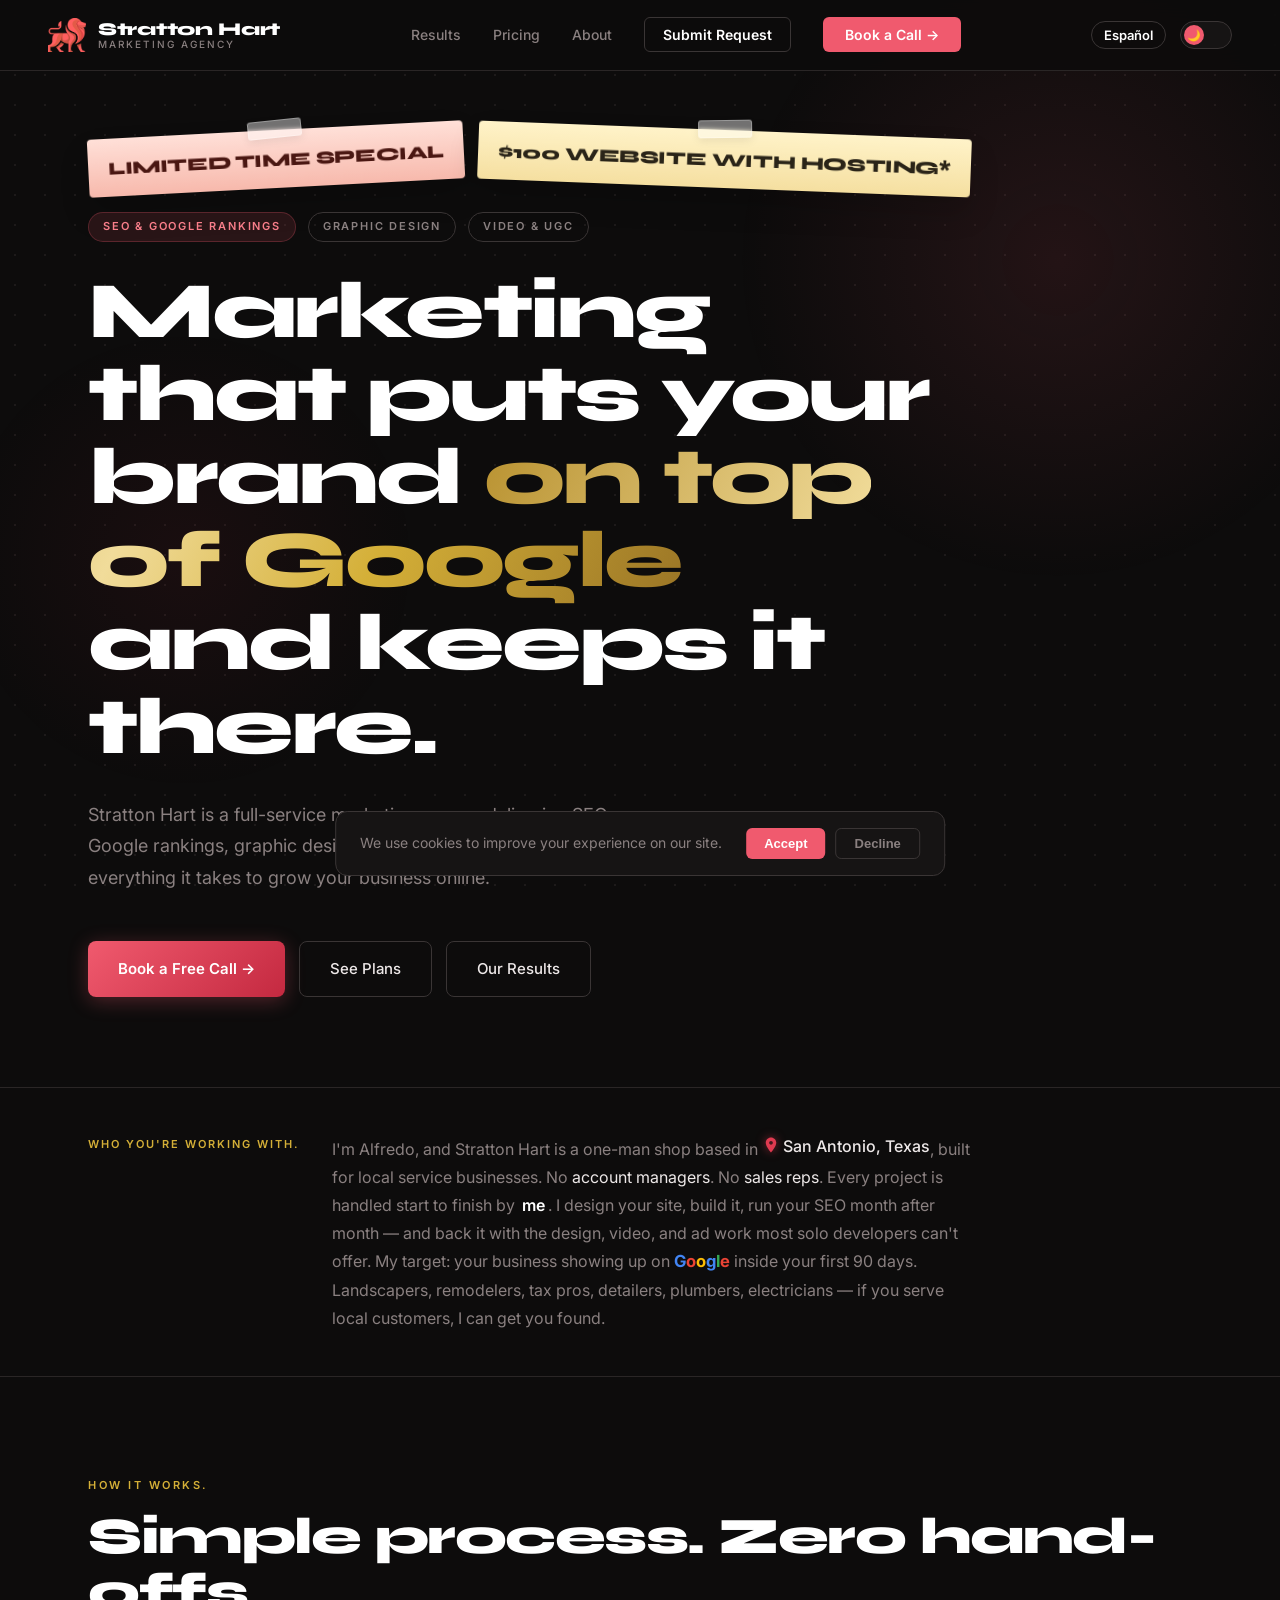
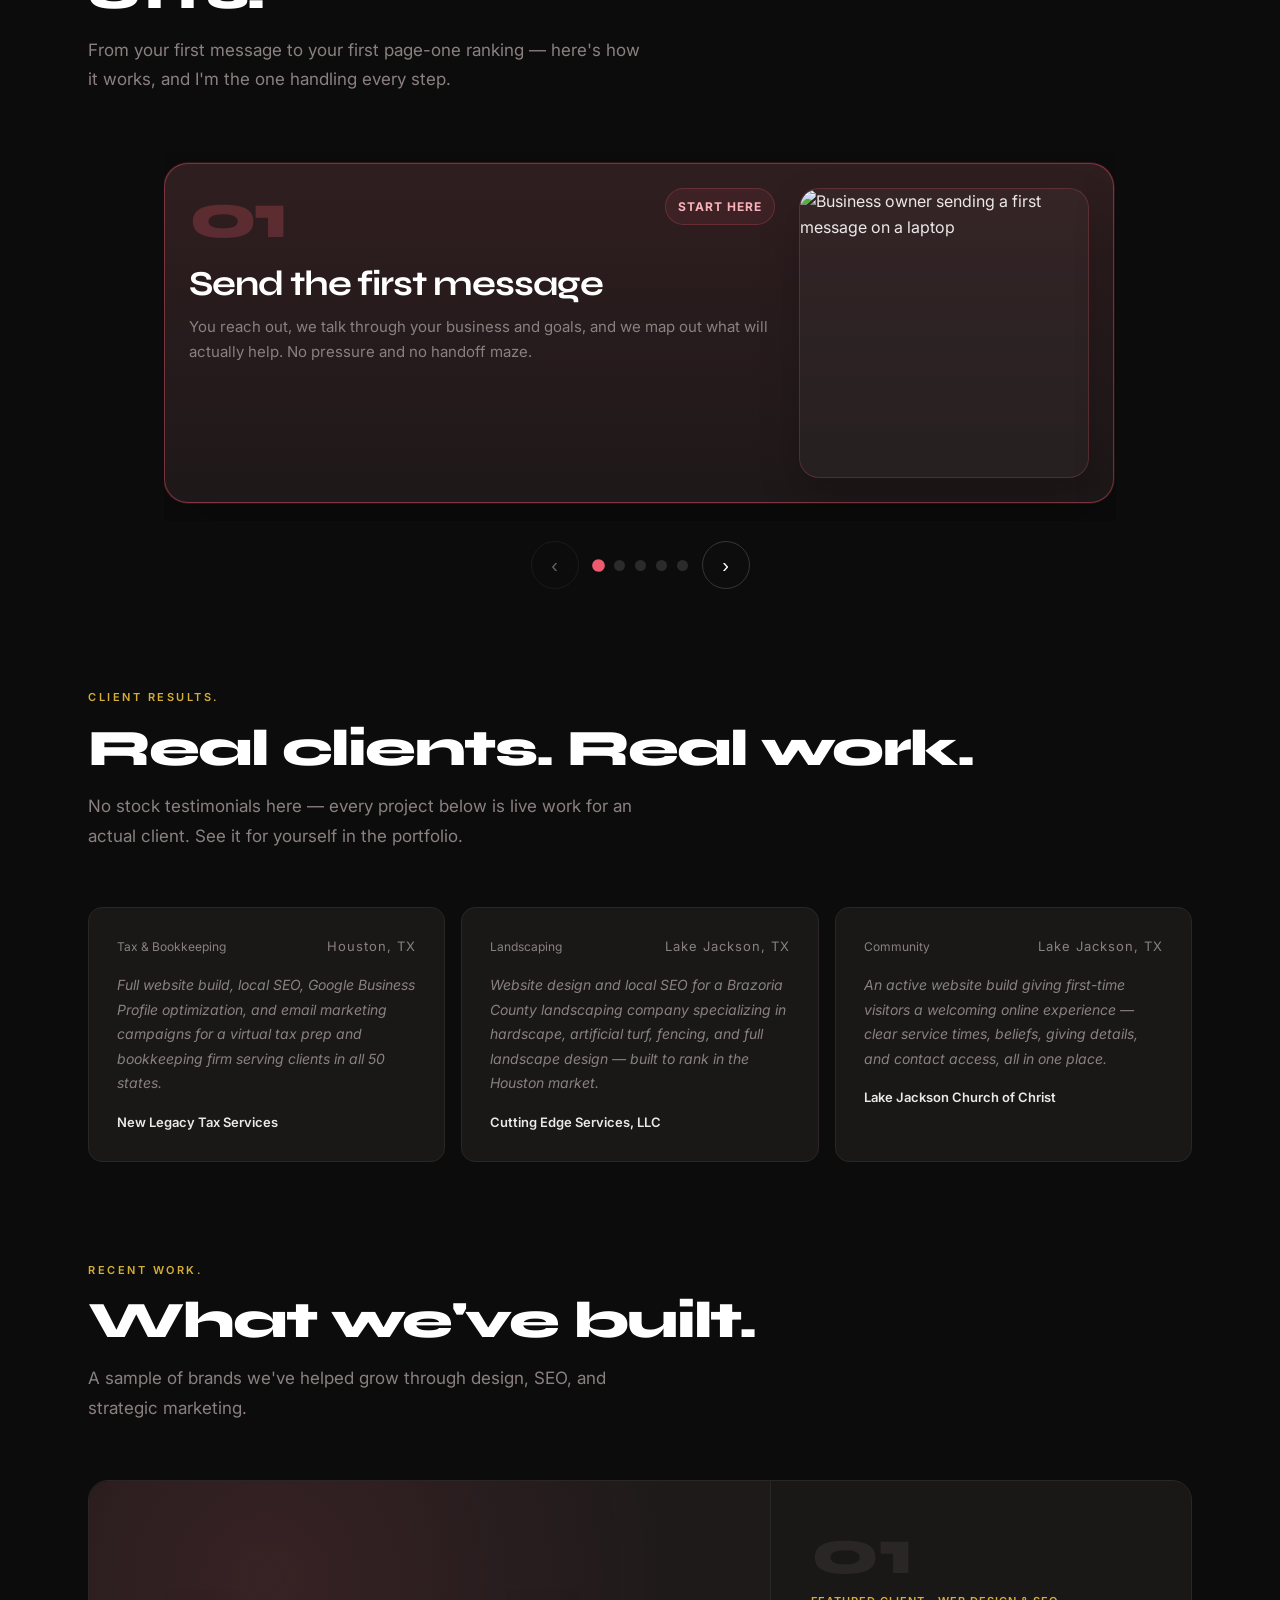
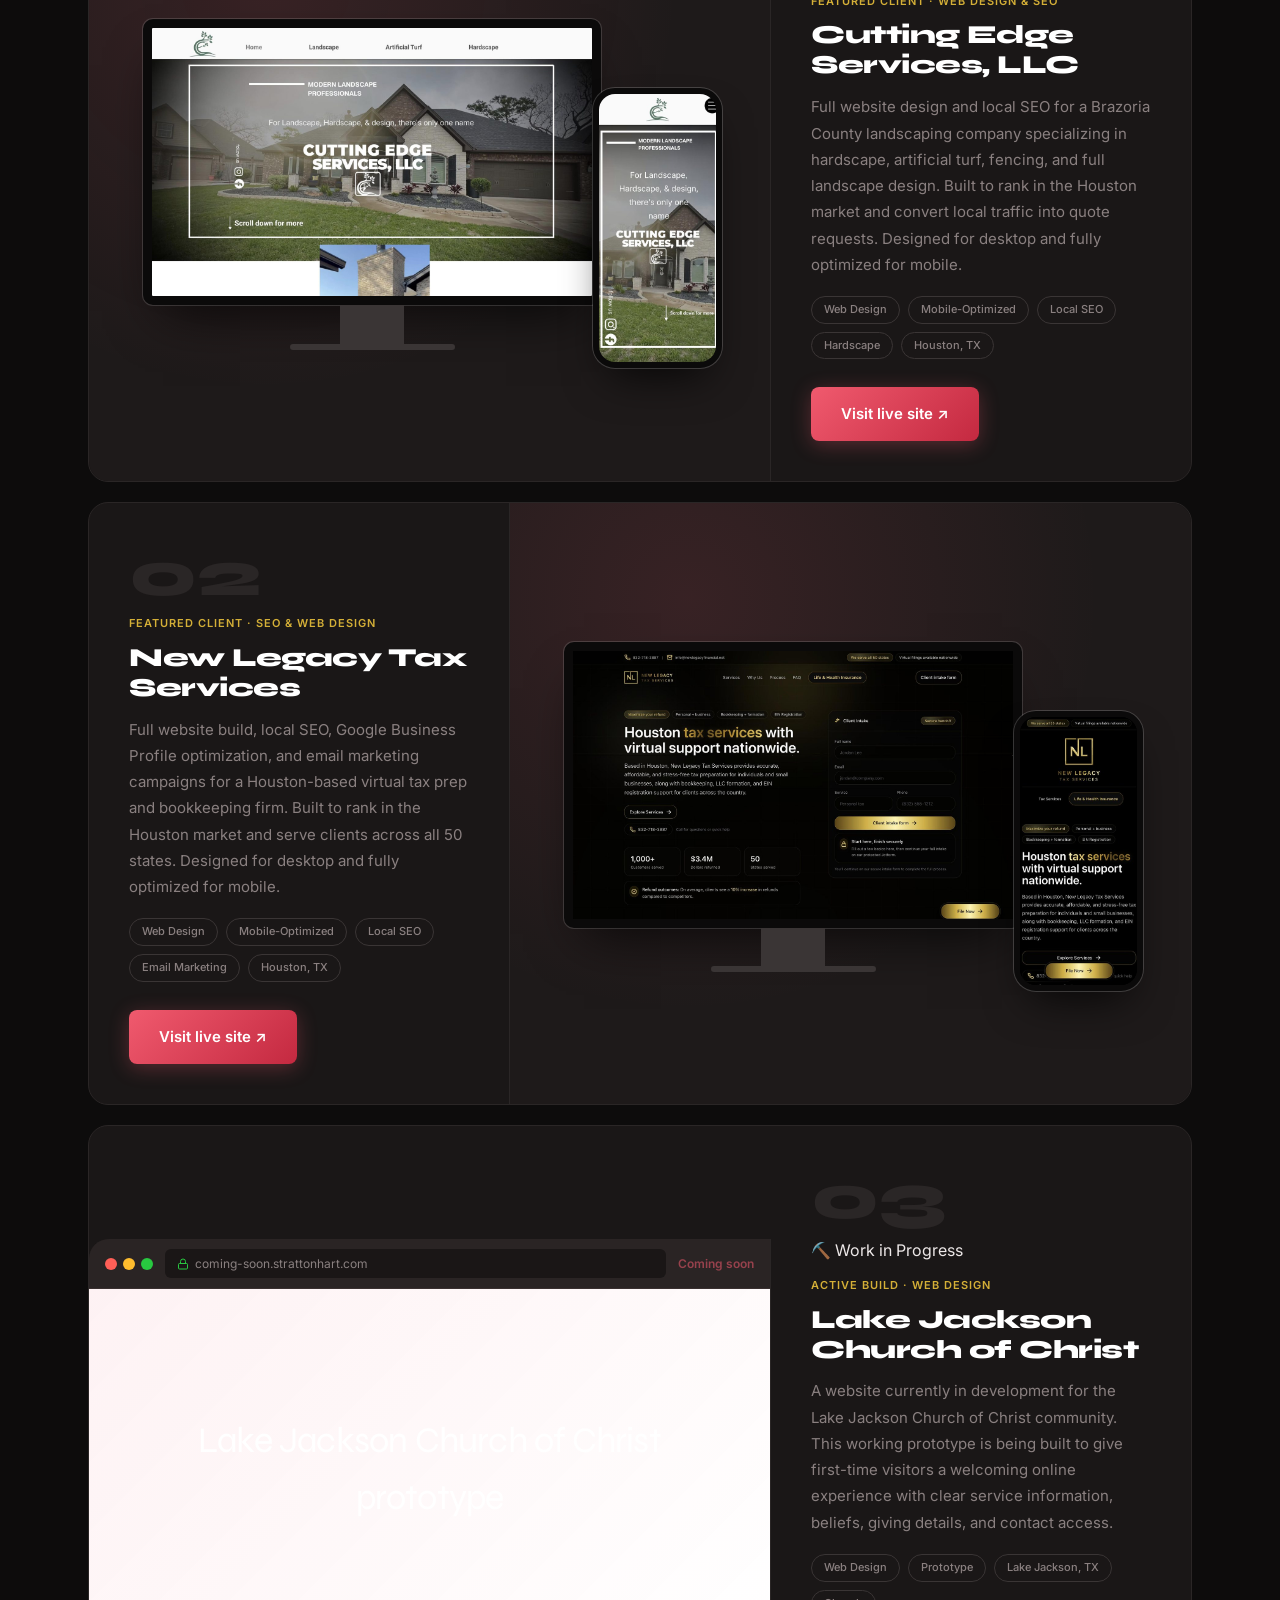
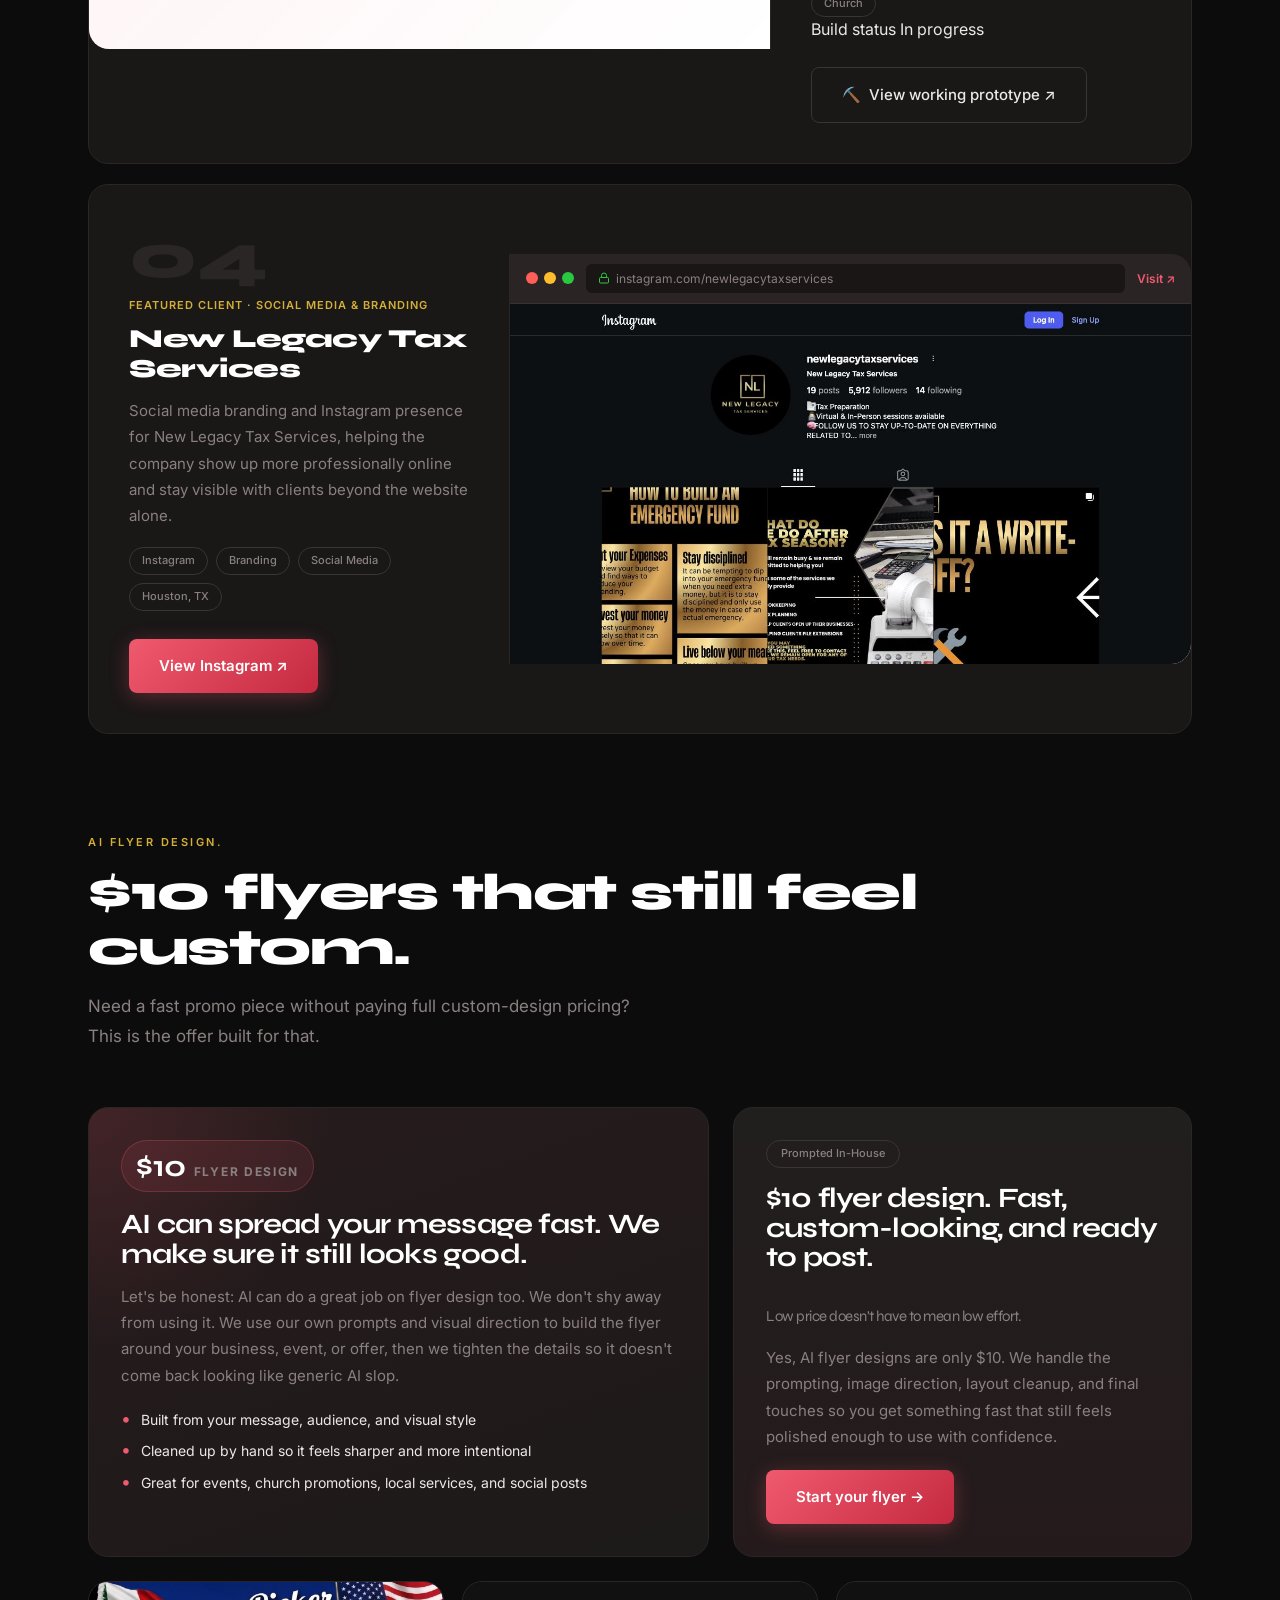
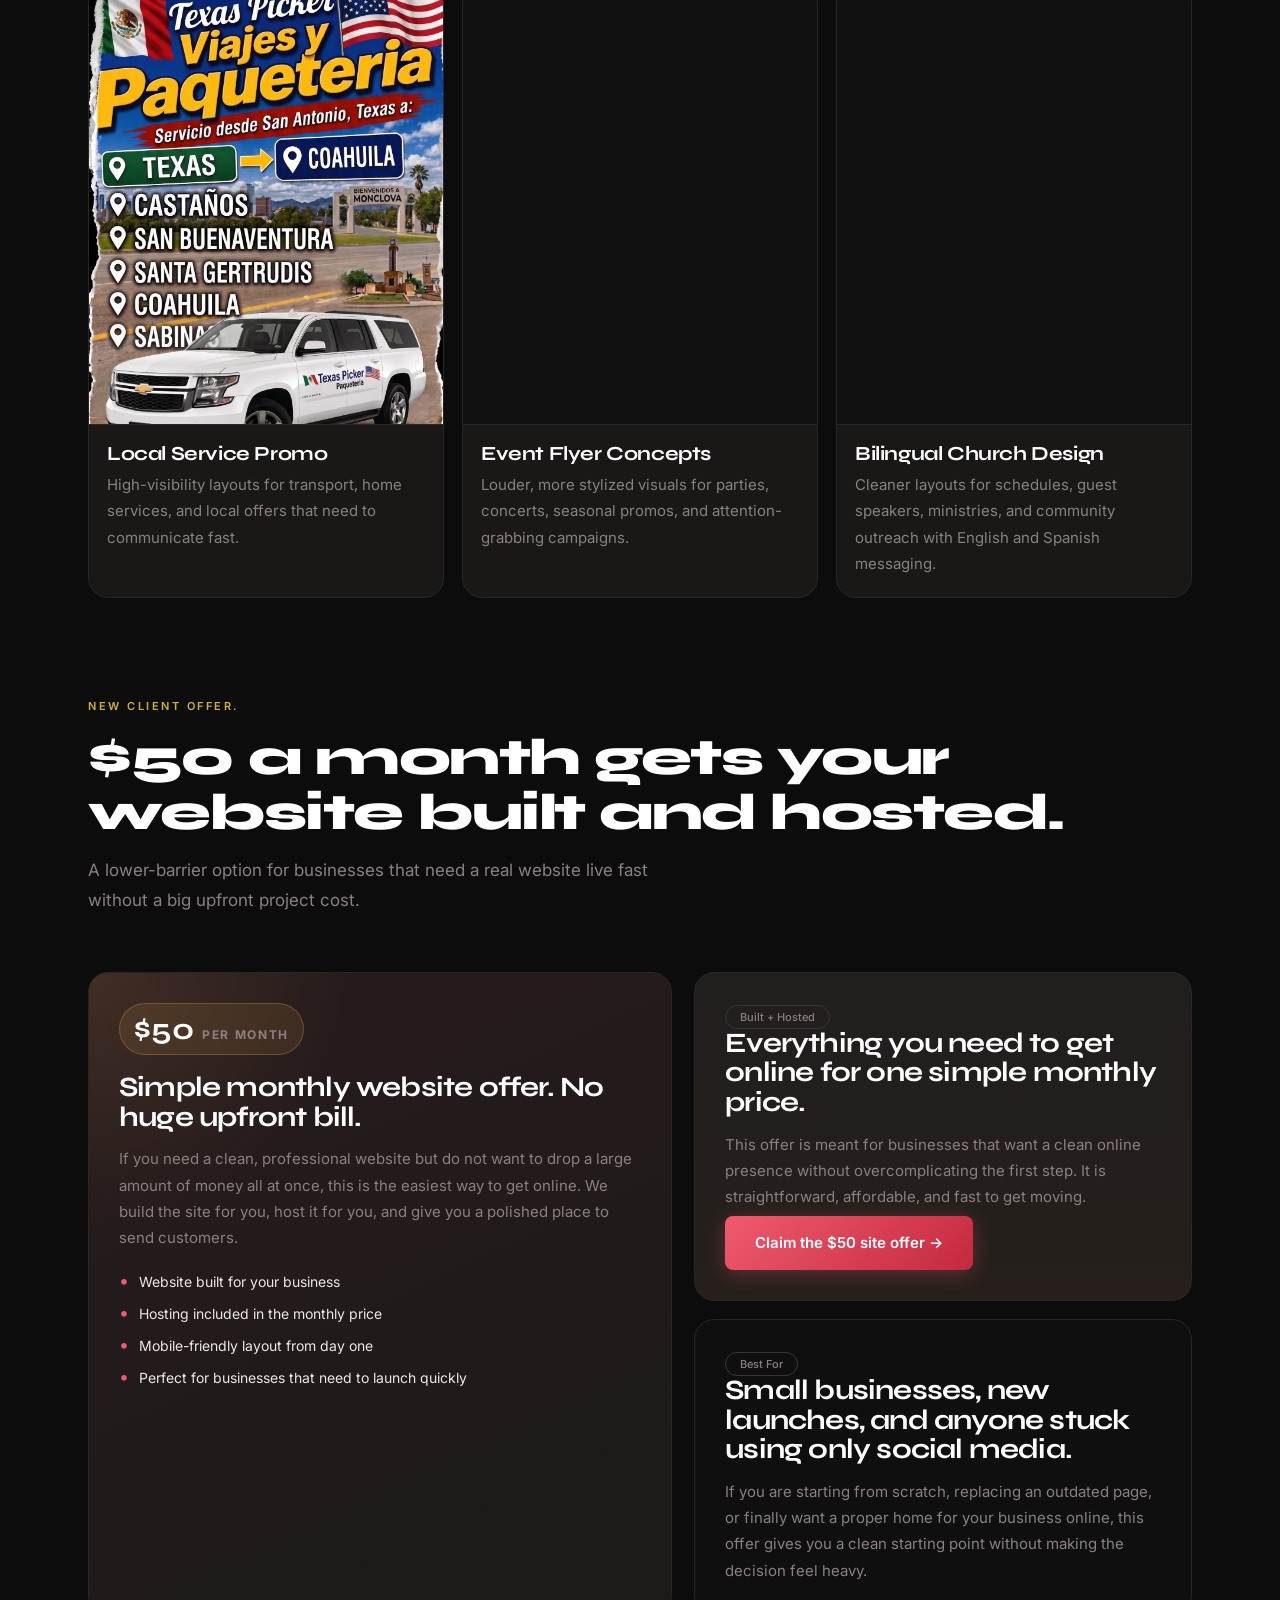
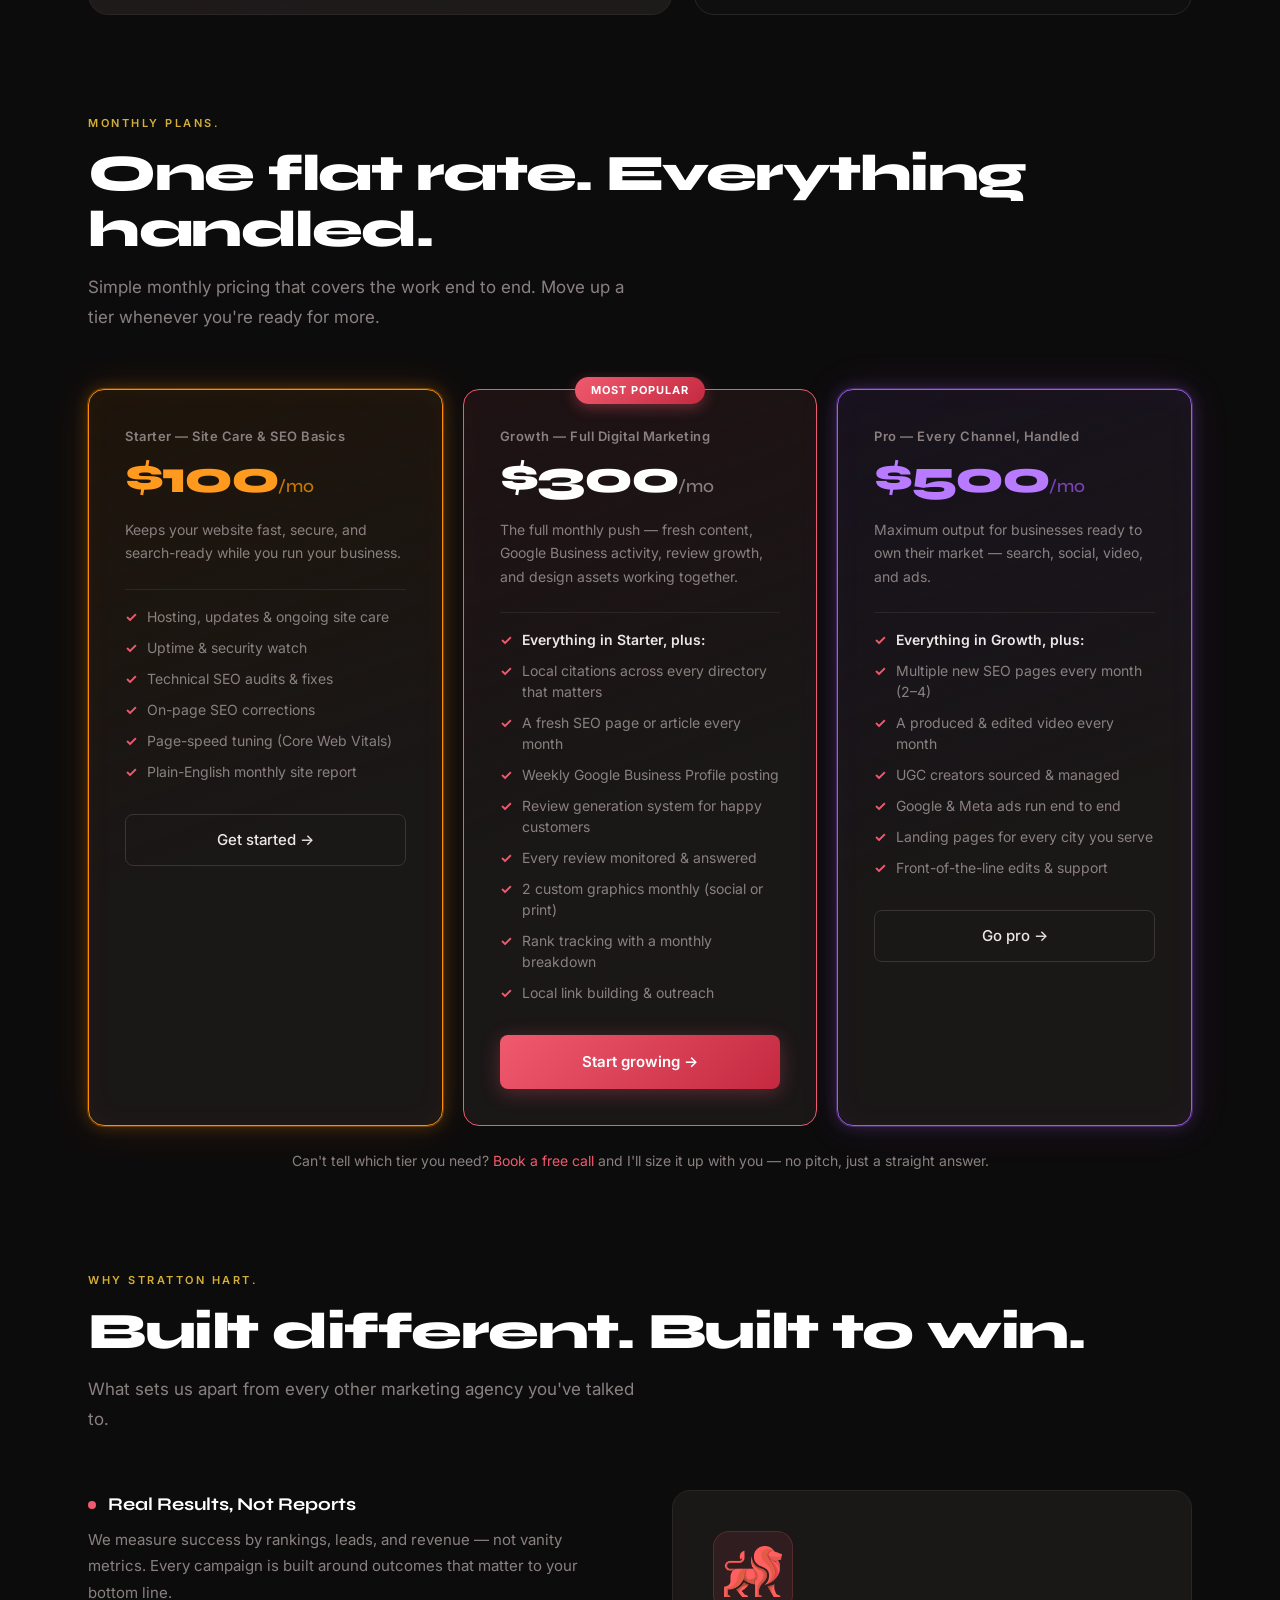
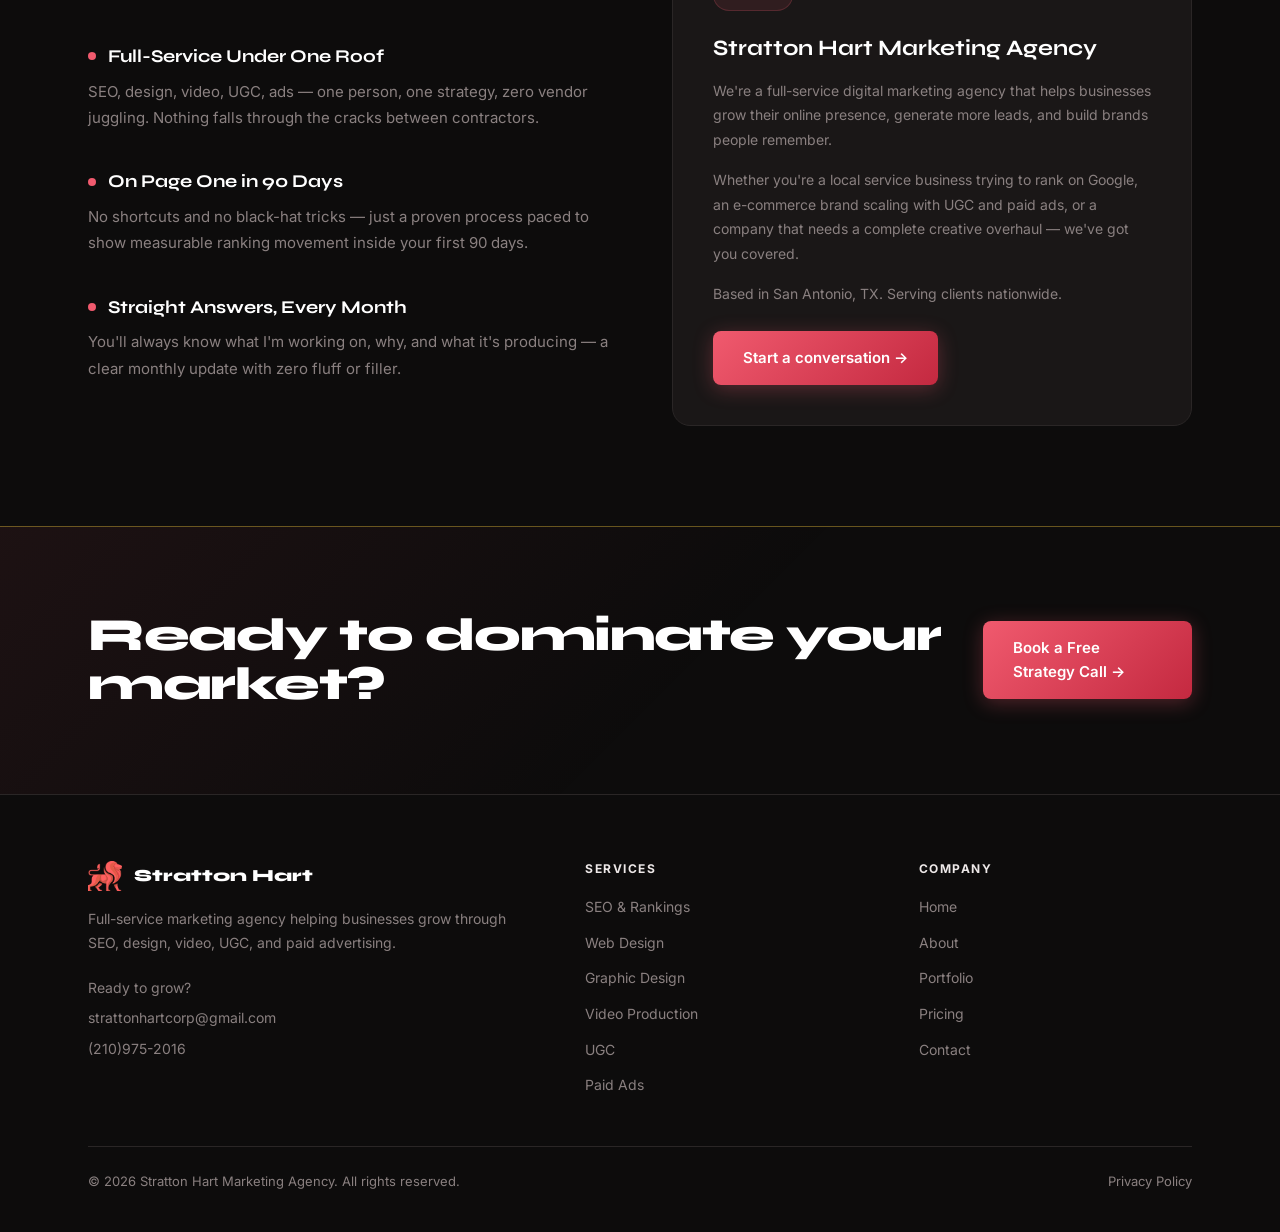
==== commit 3382d88a: "Add gold accents to headline emphasis, small labels and hairlines - New --gold / --gold-metal tokens" ====
--- a/index.html
+++ b/index.html
@@ -36,6 +36,10 @@
       --primary-lt: #F87E8A;   /* light coral (highlights) */
       --primary-xl: #FBB3BB;   /* very light coral (subtle tints) */
 
+      /* ── Gold accent: headline emphasis, small labels and hairlines only. Buttons stay coral. ── */
+      --gold:       #D4AF37;
+      --gold-metal: linear-gradient(115deg, #B8912F 0%, #F1DC9A 42%, #D4AF37 68%, #9A7526 100%);
+
       /* ── Dark theme neutrals ── */
       --bg:         #0d0c0c;
       --surface:    #161414;
@@ -64,6 +68,9 @@
       --text:      #1a1616;
       --muted:     #6b6060;
       --white:     #1a1616;
+      /* deeper gold so it stays readable on the light background */
+      --gold:       #8A6710;
+      --gold-metal: linear-gradient(115deg, #6E520E 0%, #B8912F 45%, #8A6710 100%);
     }
 
     body.light nav {
@@ -101,7 +108,7 @@
     body.light .footer-nav-title { color: #1a1616; }
     body.light .nav-logo-text { color: #1a1616; }
     body.light .hero h1 em {
-      background: linear-gradient(135deg, var(--primary) 0%, var(--primary-dk) 100%);
+      background: var(--gold-metal);
       -webkit-background-clip: text;
       -webkit-text-fill-color: transparent;
       background-clip: text;
@@ -471,7 +478,7 @@
 
     .hero h1 em {
       font-style: normal;
-      background: linear-gradient(135deg, var(--primary-lt) 0%, var(--primary) 50%, var(--primary-dk) 100%);
+      background: var(--gold-metal);
       -webkit-background-clip: text;
       -webkit-text-fill-color: transparent;
       background-clip: text;
@@ -536,7 +543,7 @@
       font-size: 11px;
       letter-spacing: 2.5px;
       text-transform: uppercase;
-      color: var(--primary);
+      color: var(--gold);
       font-weight: 600;
       margin-bottom: 14px;
     }
@@ -580,7 +587,7 @@
       font-size: 11px;
       letter-spacing: 2px;
       text-transform: uppercase;
-      color: var(--primary);
+      color: var(--gold);
       font-weight: 600;
       white-space: nowrap;
       min-width: 180px;
@@ -1281,7 +1288,7 @@
 
     .portfolio-label {
       font-size: 11px;
-      color: var(--primary);
+      color: var(--gold);
       font-weight: 600;
       letter-spacing: 1px;
       text-transform: uppercase;
@@ -1595,7 +1602,7 @@
        CTA BANNER
     ════════════════════════════ */
     .cta-banner {
-      border-top: 1px solid var(--border);
+      border-top: 1px solid rgba(212,175,55,0.45);
       border-bottom: 1px solid var(--border);
       background: linear-gradient(135deg, rgba(240,90,110,0.07) 0%, transparent 55%);
     }
@@ -2929,7 +2936,7 @@
       bottom: -20px;
       height: 52px;
       border-radius: 999px;
-      background: radial-gradient(ellipse at center, rgba(255,136,28,0.38) 0%, rgba(255,136,28,0.16) 42%, rgba(255,136,28,0) 76%);
+      background: radial-gradient(ellipse at center, rgba(212,175,55,0.38) 0%, rgba(212,175,55,0.16) 42%, rgba(212,175,55,0) 76%);
       filter: blur(20px);
       opacity: 0;
       transform: scaleX(0.72);
@@ -3130,8 +3137,8 @@
       width: 100%;
       height: 3px;
       border-radius: 999px;
-      background: linear-gradient(90deg, rgba(255,136,28,0.98), rgba(255,184,92,0.96));
-      box-shadow: 0 0 16px rgba(255,136,28,0.55);
+      background: var(--gold-metal);
+      box-shadow: 0 0 16px rgba(212,175,55,0.5);
       opacity: 0;
       transform: scaleX(0.08);
       transform-origin: left center;
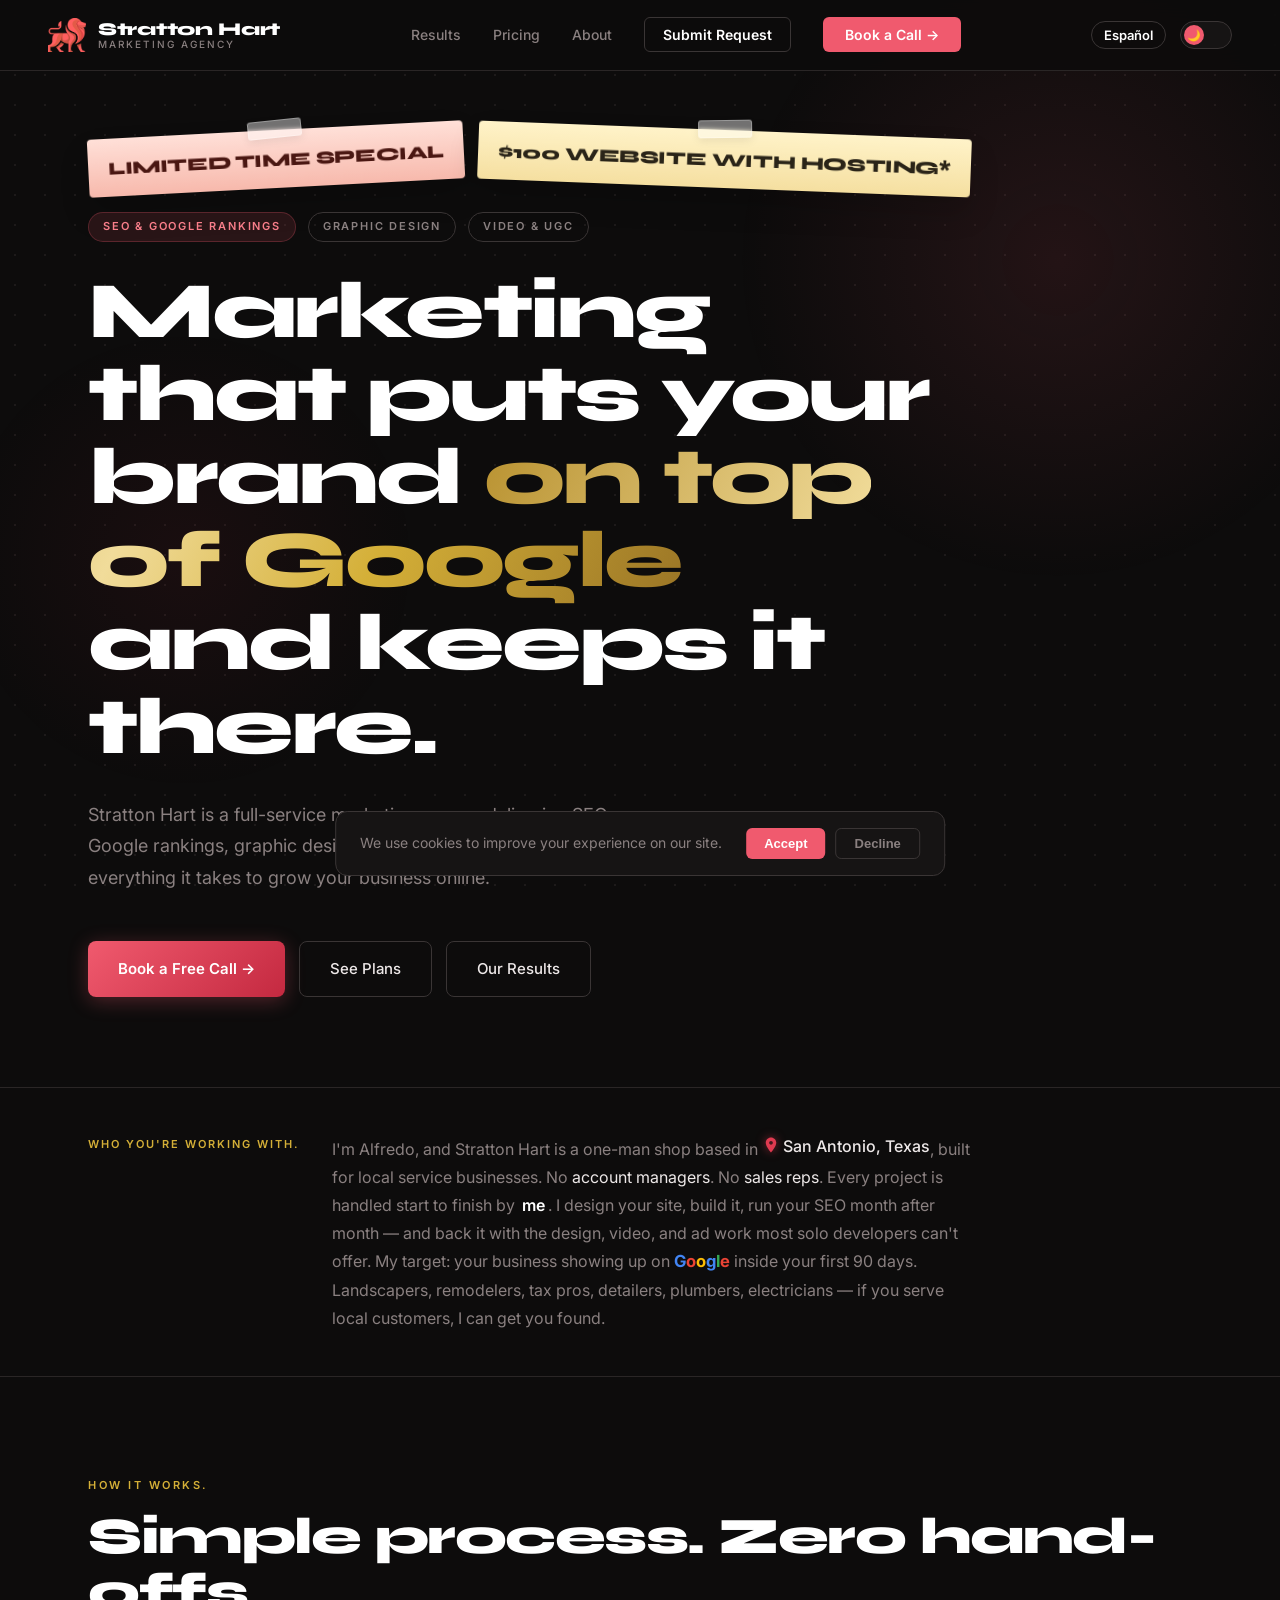
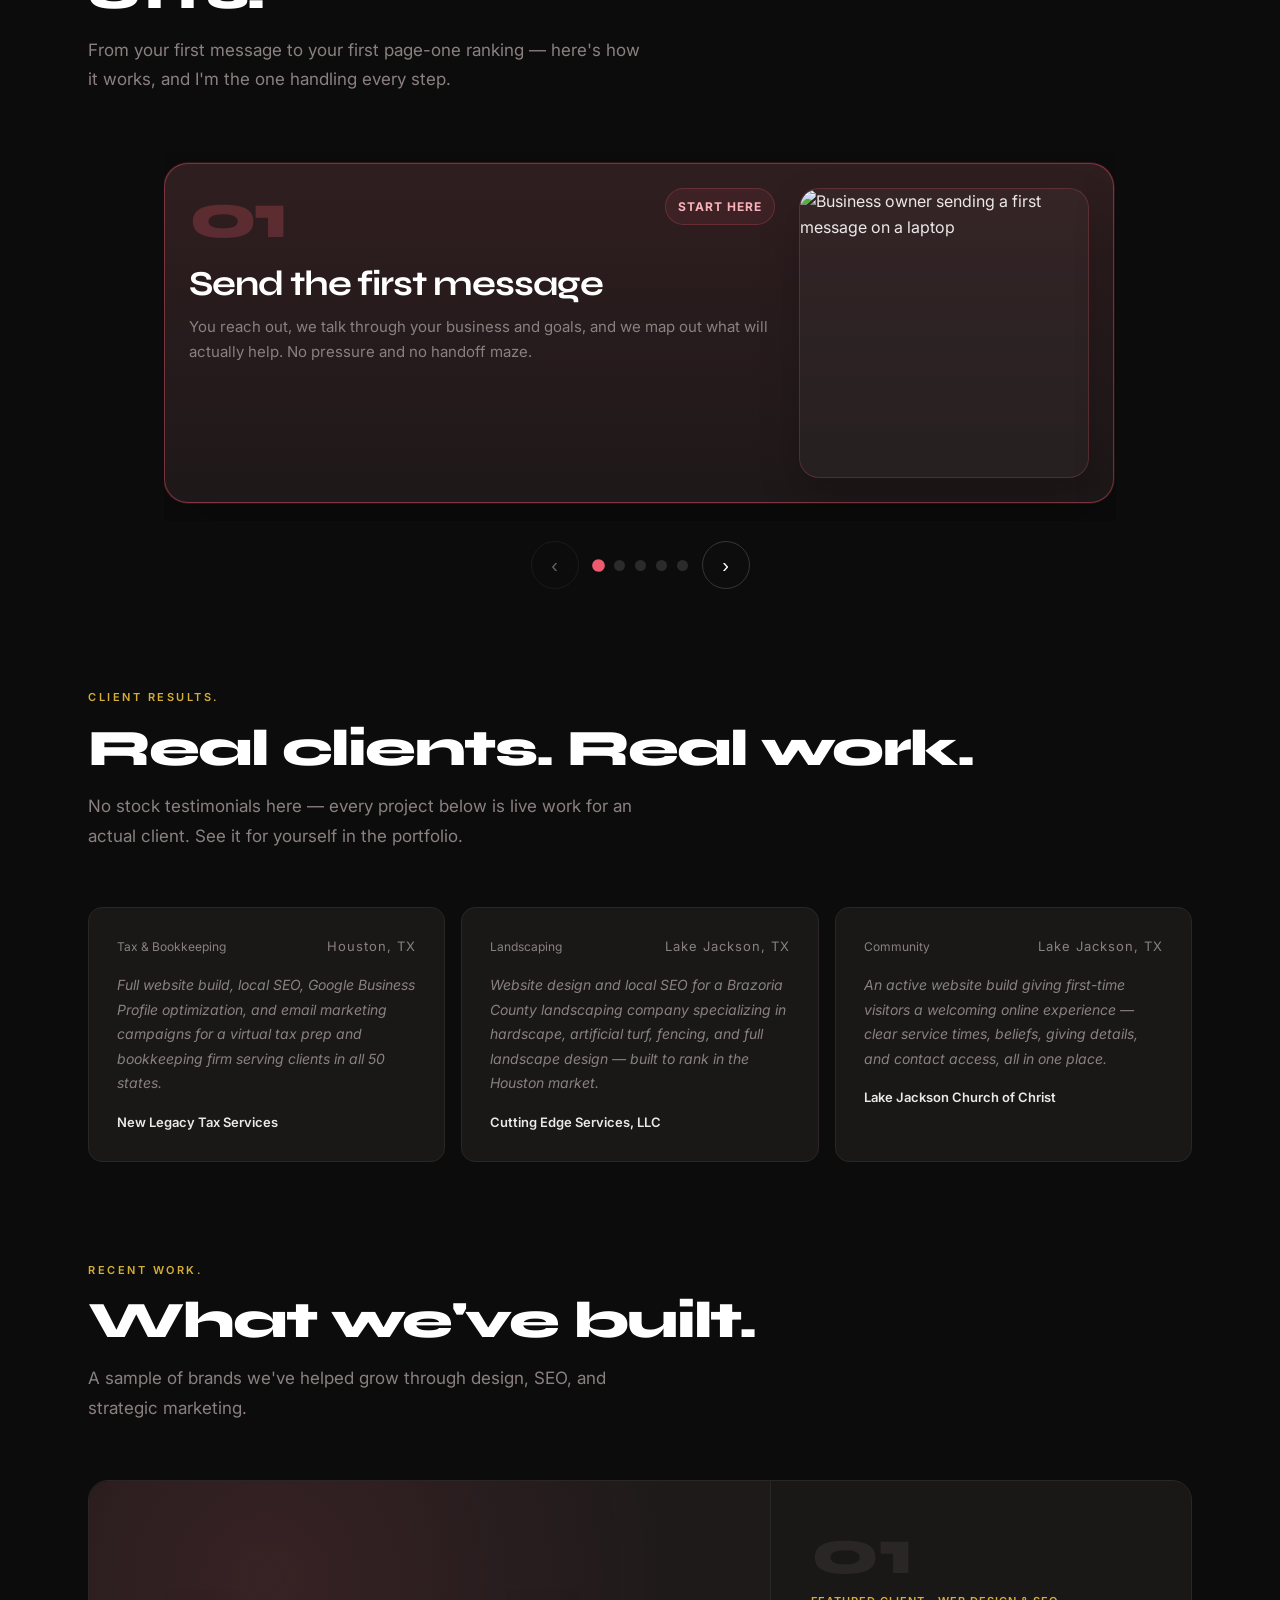
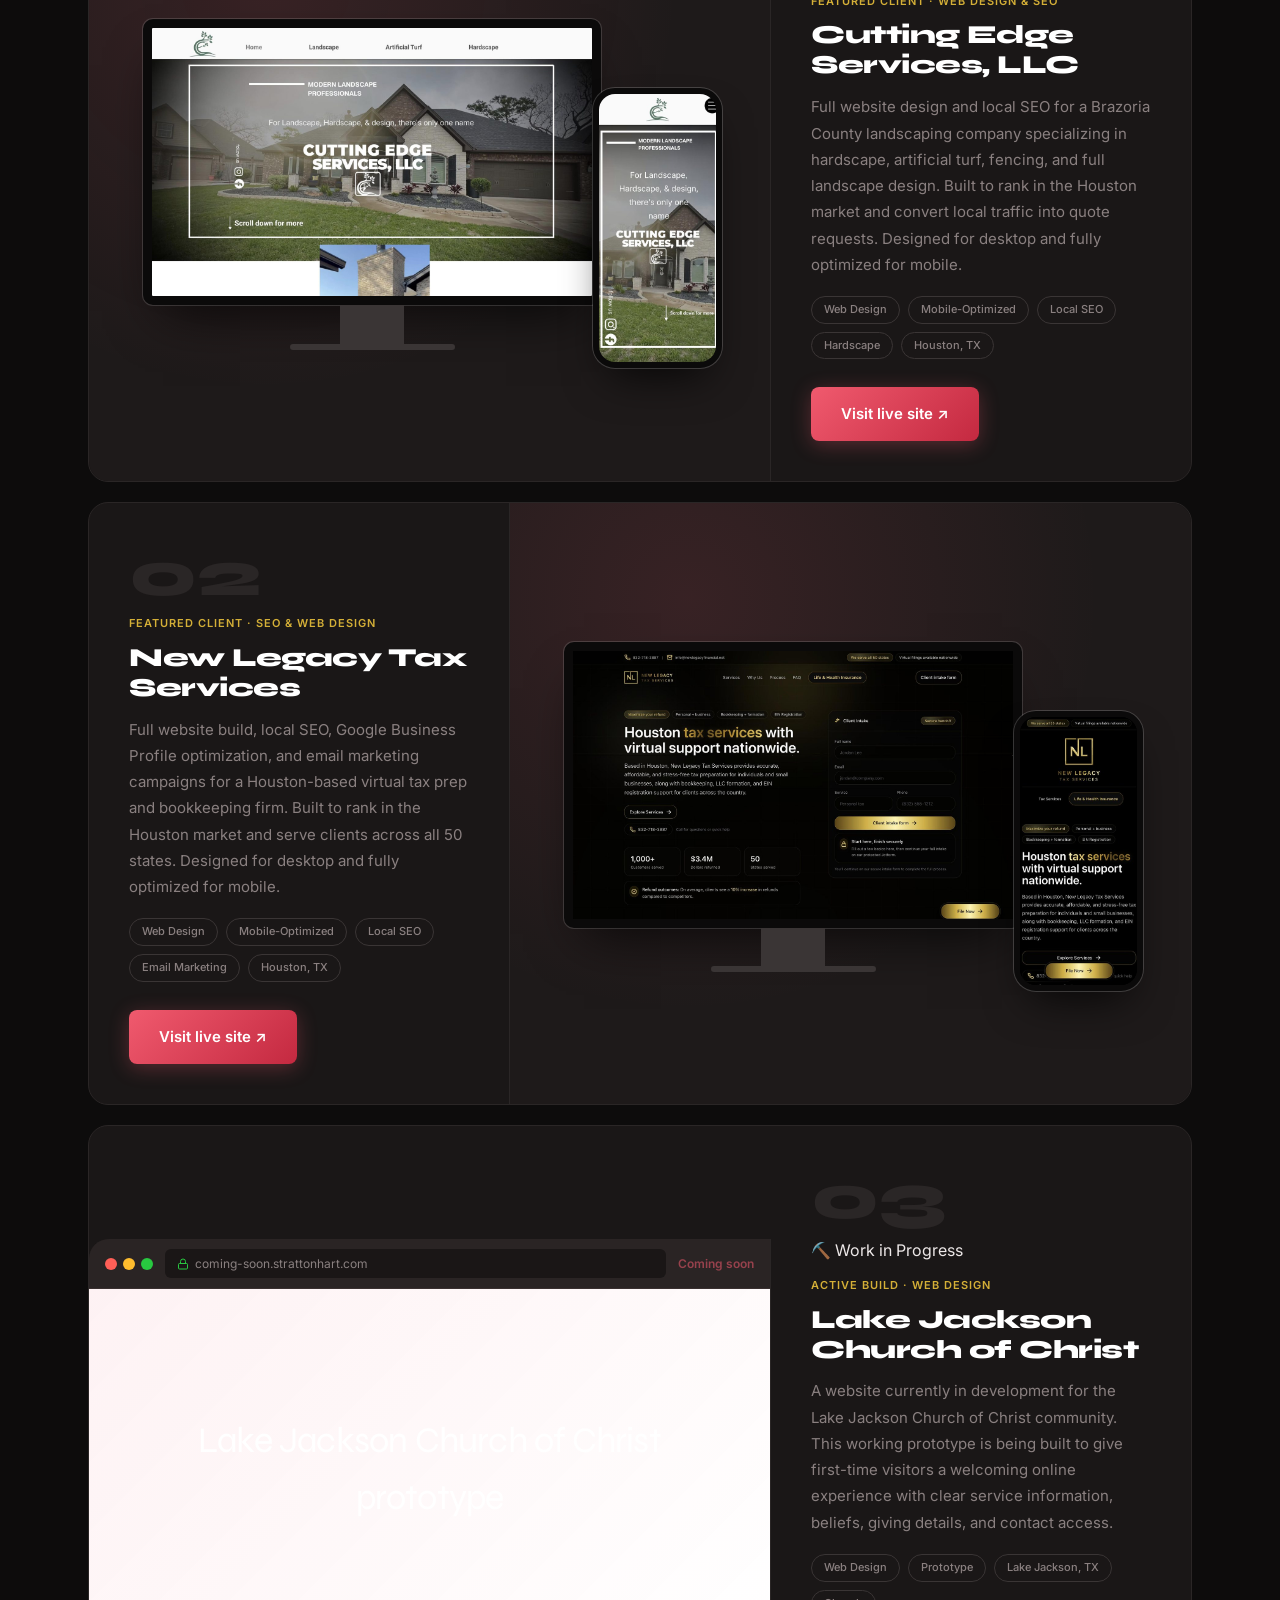
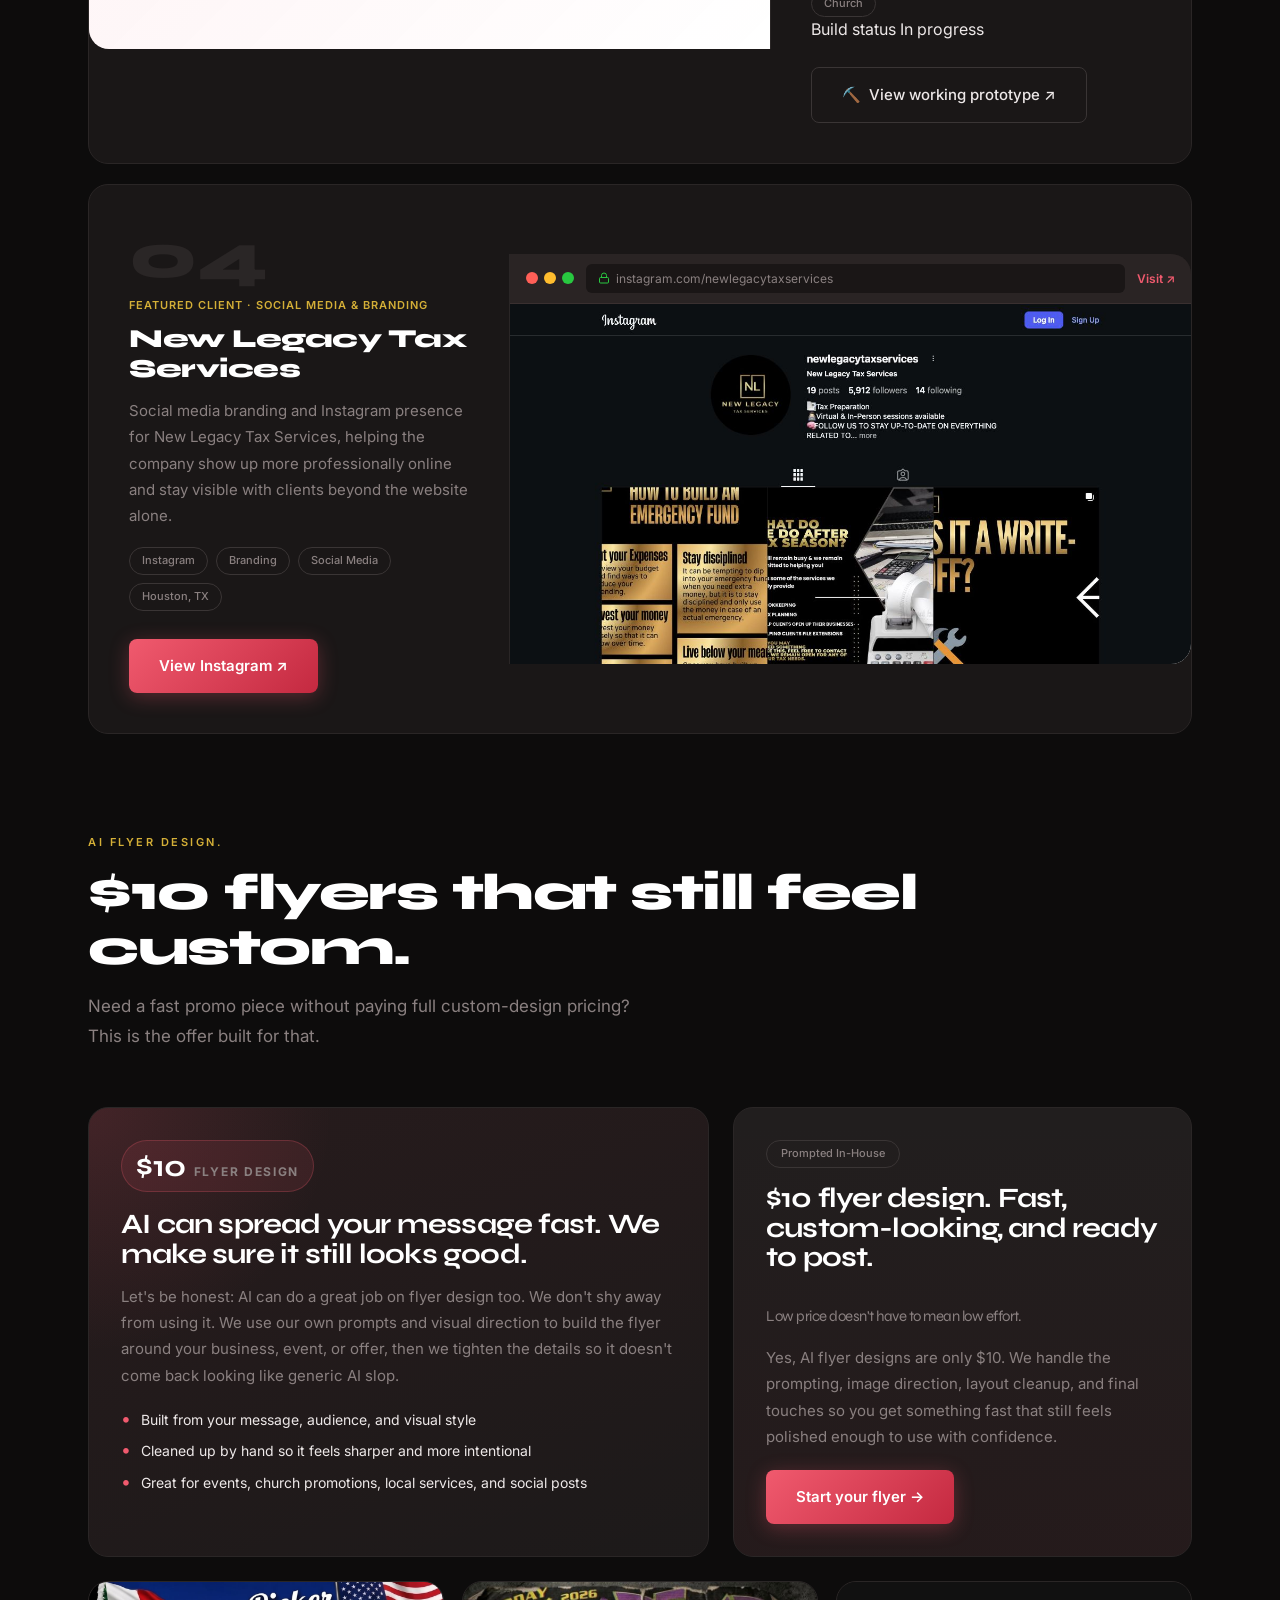
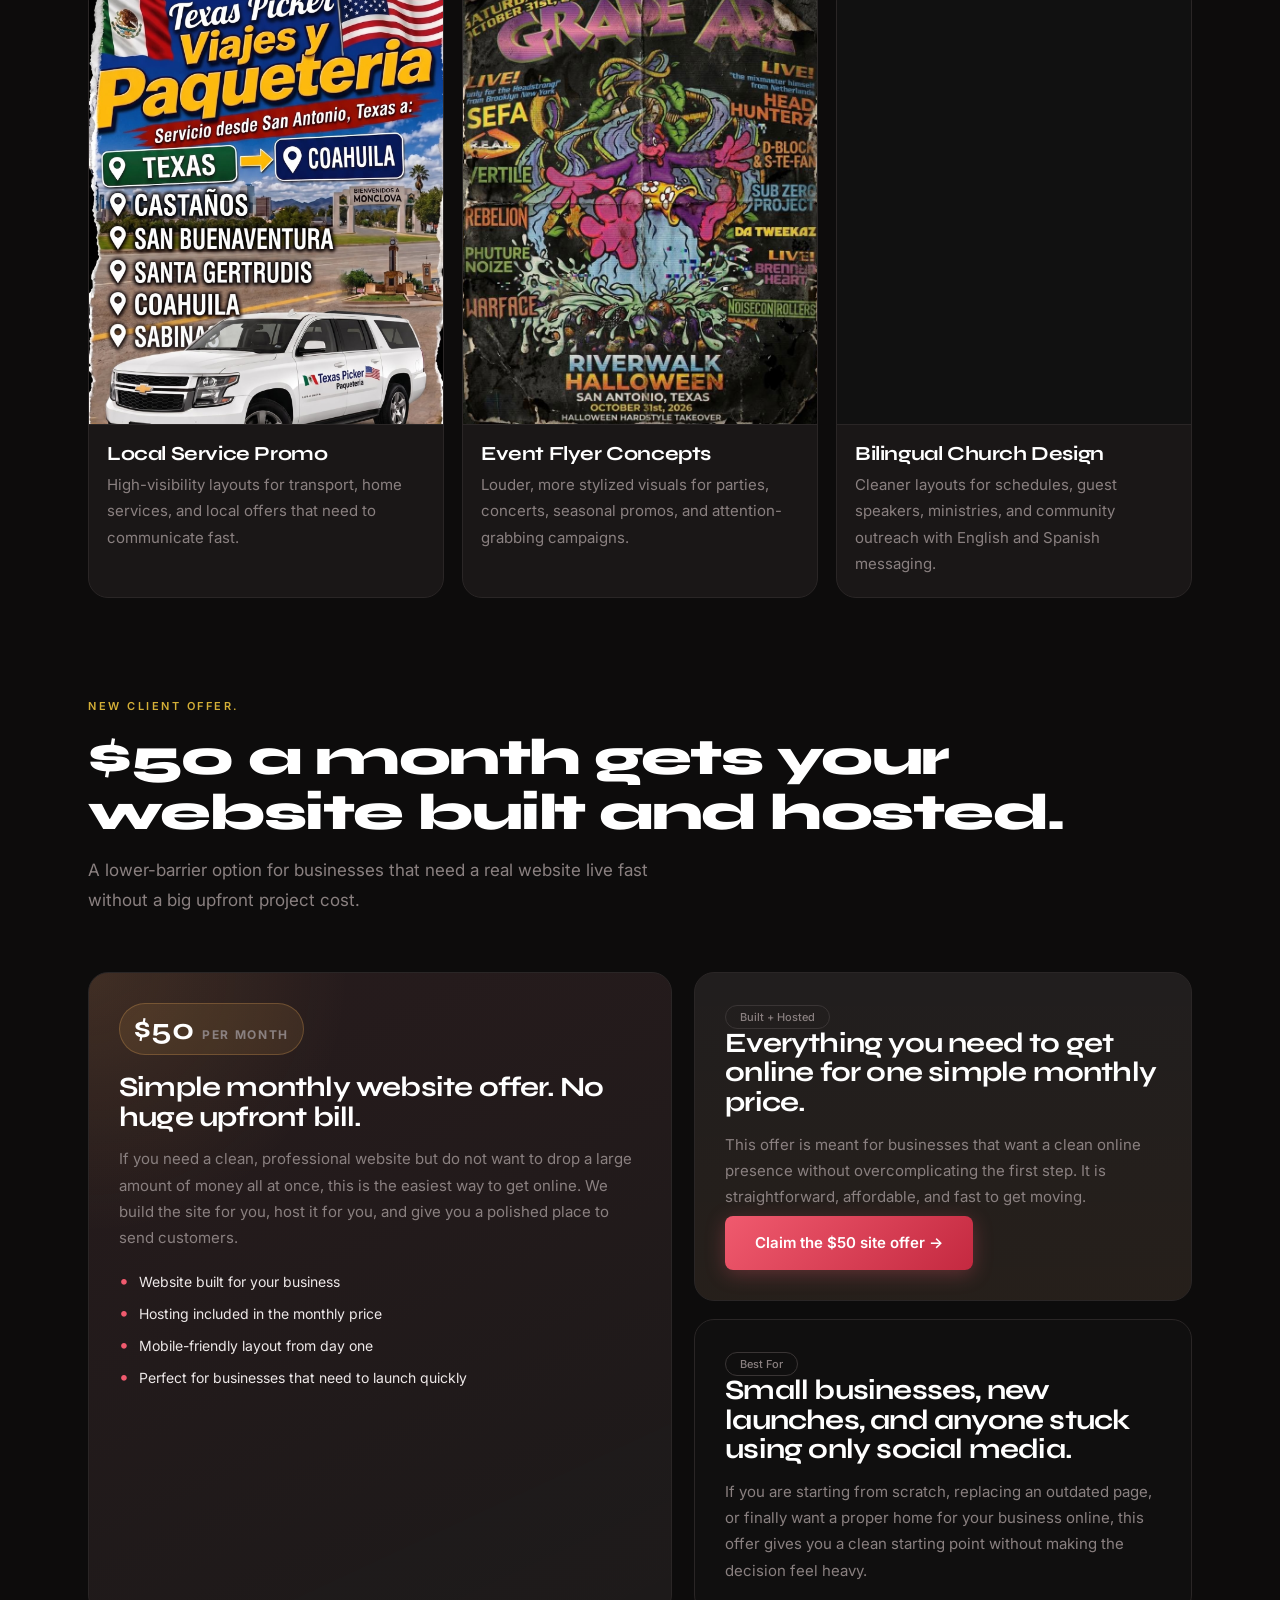
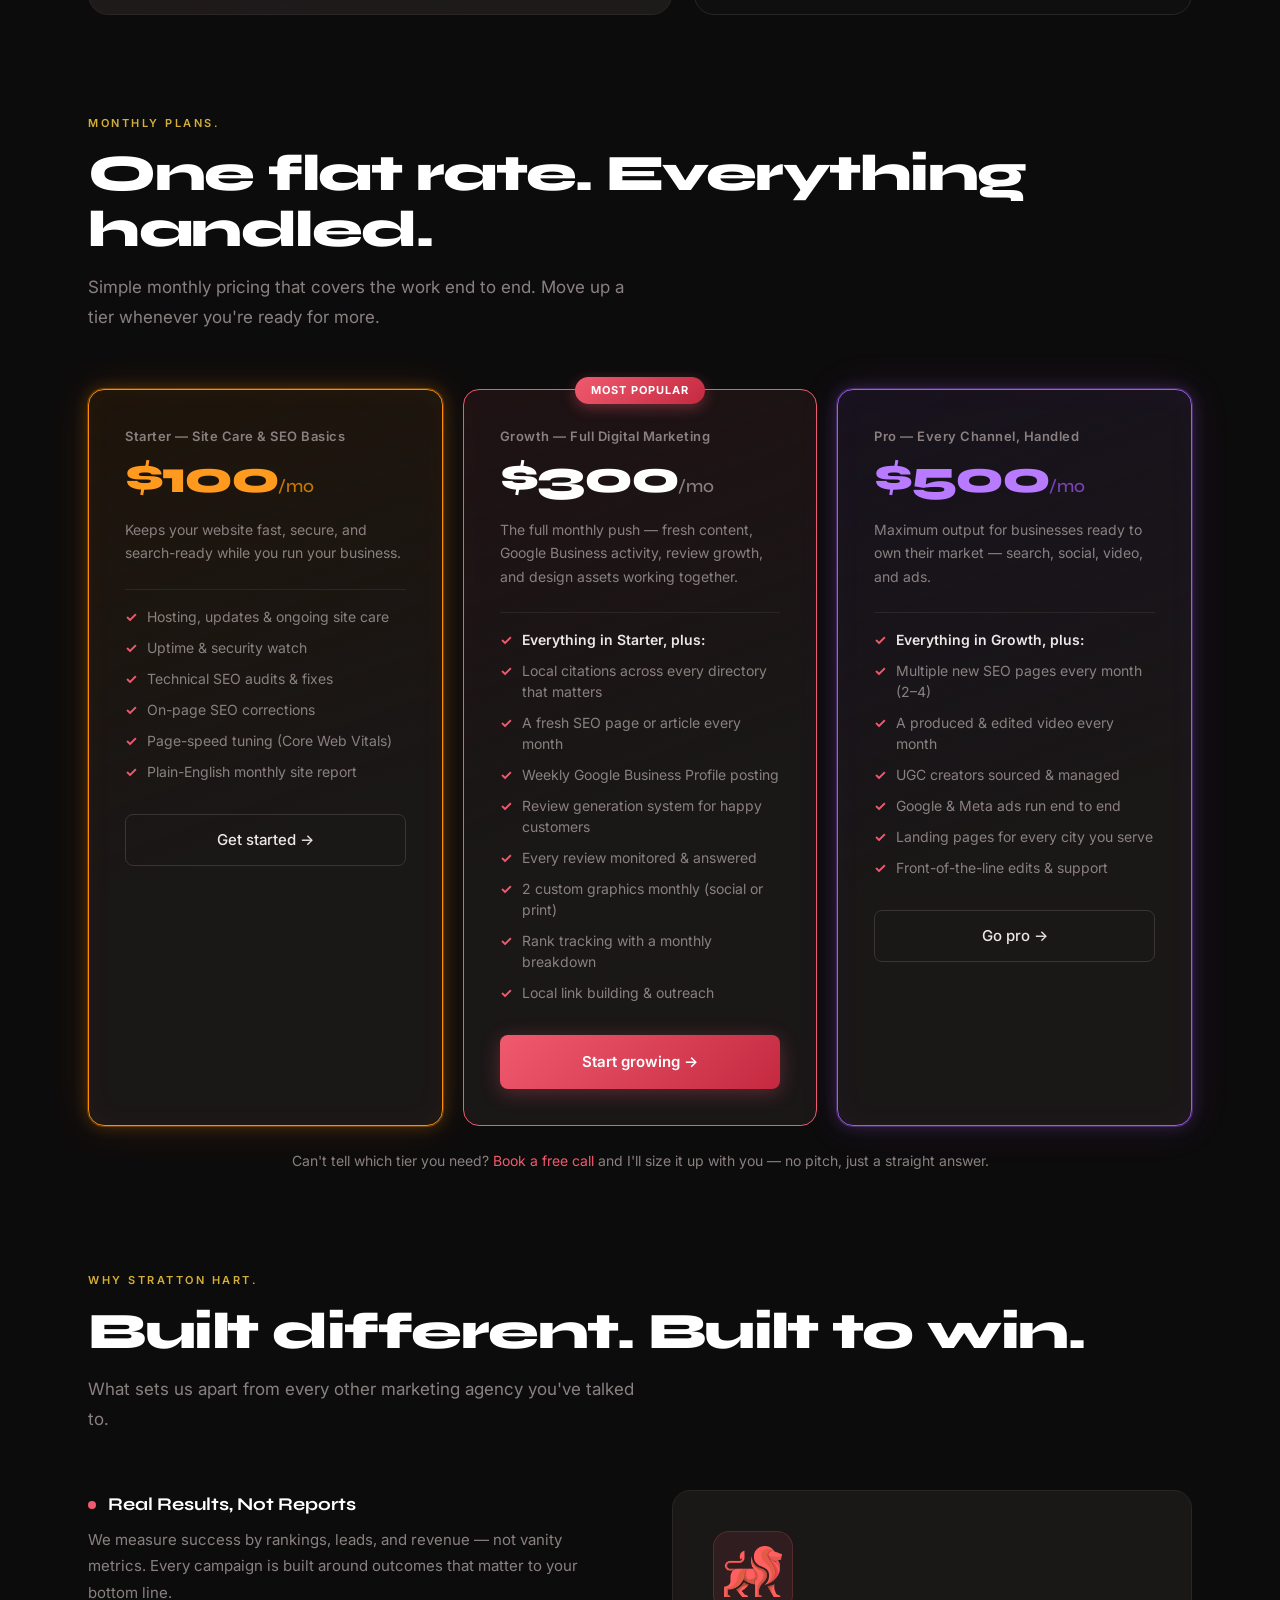
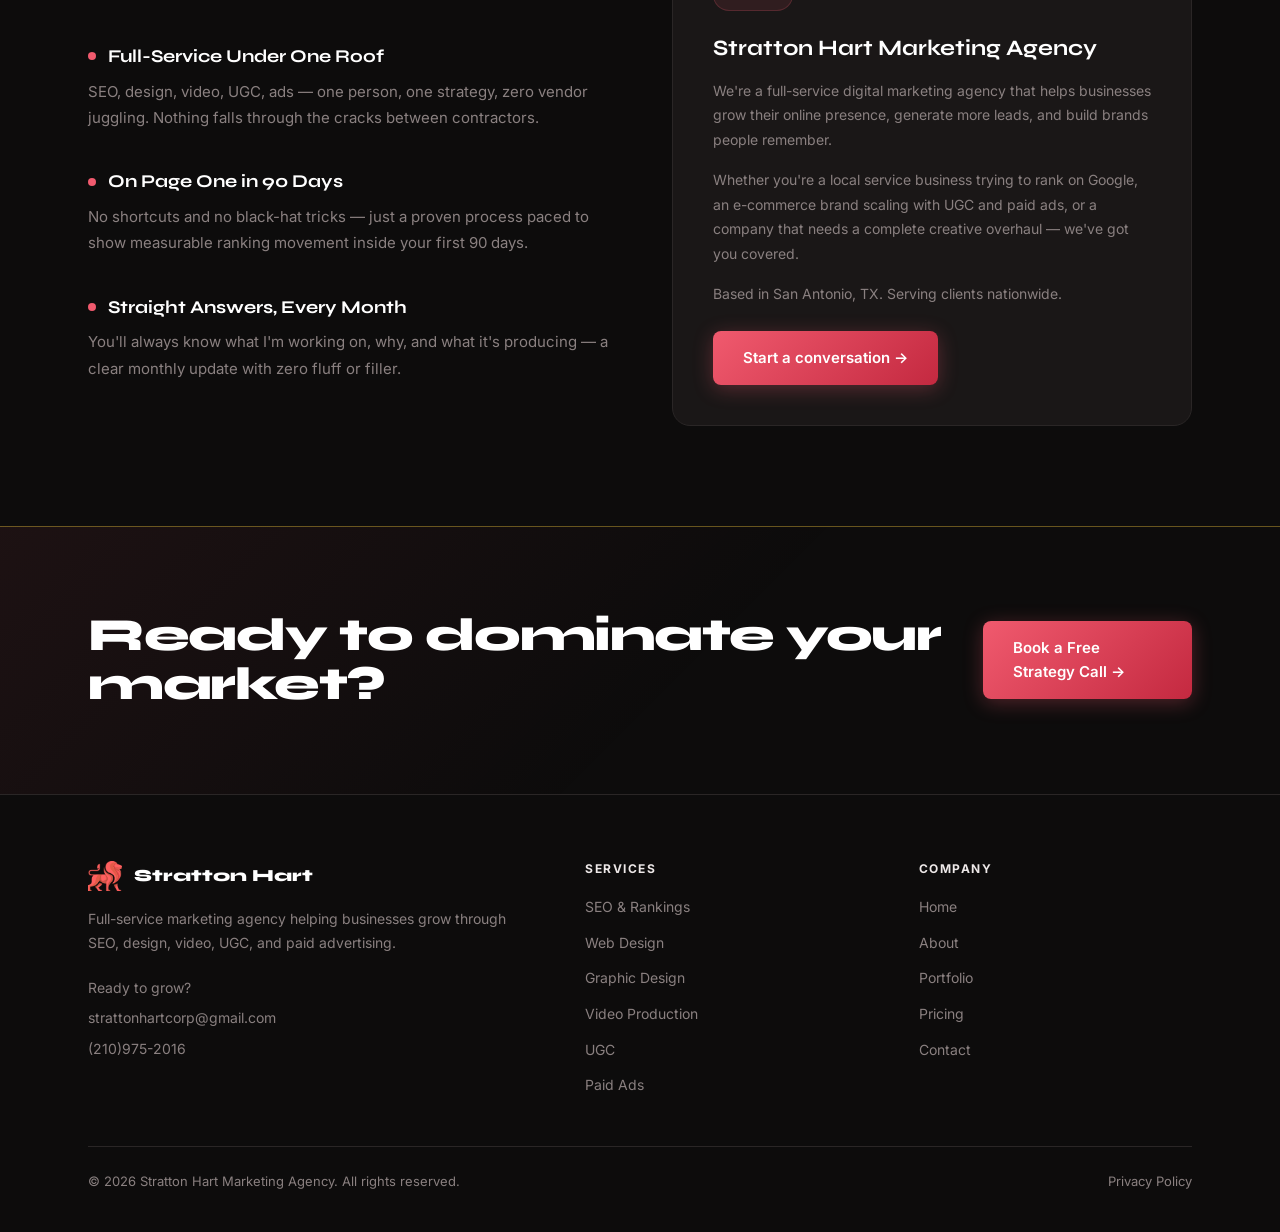
==== commit 21f56ff6: "Add skippable Stratton Hart welcome video intro" ====
--- a/index.html
+++ b/index.html
@@ -2345,8 +2345,15 @@
       } catch (e) {}
     })();
   </script>
+  <link rel="stylesheet" href="/assets/welcome-intro.css" />
+  <script src="/assets/welcome-intro.js" defer></script>
 </head>
 <body>
+  <!-- Optional welcome; remains hidden and the site stays usable without JavaScript. -->
+  <dialog id="sh-welcome" aria-label="Welcome to Stratton Hart">
+    <video id="sh-welcome-video" muted playsinline preload="none" aria-hidden="true" tabindex="-1"></video>
+    <button id="sh-welcome-skip" type="button" autofocus>Skip intro →</button>
+  </dialog>
 
   <!-- Background -->
   <div class="hero-bg">
--- a/assets/welcome-intro.css
+++ b/assets/welcome-intro.css
@@ -0,0 +1,40 @@
+/* Native dialog keeps the homepage loading while making it inert during the intro. */
+#sh-welcome {
+  position: fixed;
+  inset: 0;
+  width: 100%;
+  height: 100%;
+  height: 100dvh;
+  max-width: none;
+  max-height: none;
+  margin: 0;
+  padding: 0;
+  border: 0;
+  background: #000;
+  color: #fff;
+  opacity: 1;
+  transition: opacity 350ms ease;
+  overflow: hidden;
+}
+#sh-welcome::backdrop { background: transparent; }
+#sh-welcome.sh-welcome-leaving { opacity: 0; }
+#sh-welcome video { display: block; width: 100%; height: 100%; object-fit: contain; }
+#sh-welcome-skip {
+  position: absolute;
+  right: max(24px, env(safe-area-inset-right));
+  bottom: max(24px, env(safe-area-inset-bottom));
+  min-height: 48px;
+  padding: 12px 22px;
+  border: 1px solid #777;
+  border-radius: 999px;
+  background: #161414;
+  color: #fff;
+  font: 600 14px/1.4 Inter, sans-serif;
+  cursor: pointer;
+}
+#sh-welcome-skip:hover { background: #362027; }
+#sh-welcome-skip:focus-visible { outline: 3px solid #f05a6e; outline-offset: 4px; }
+html.sh-welcome-open { overflow: hidden; }
+@media (prefers-reduced-motion: reduce) {
+  #sh-welcome { transition: none; }
+}
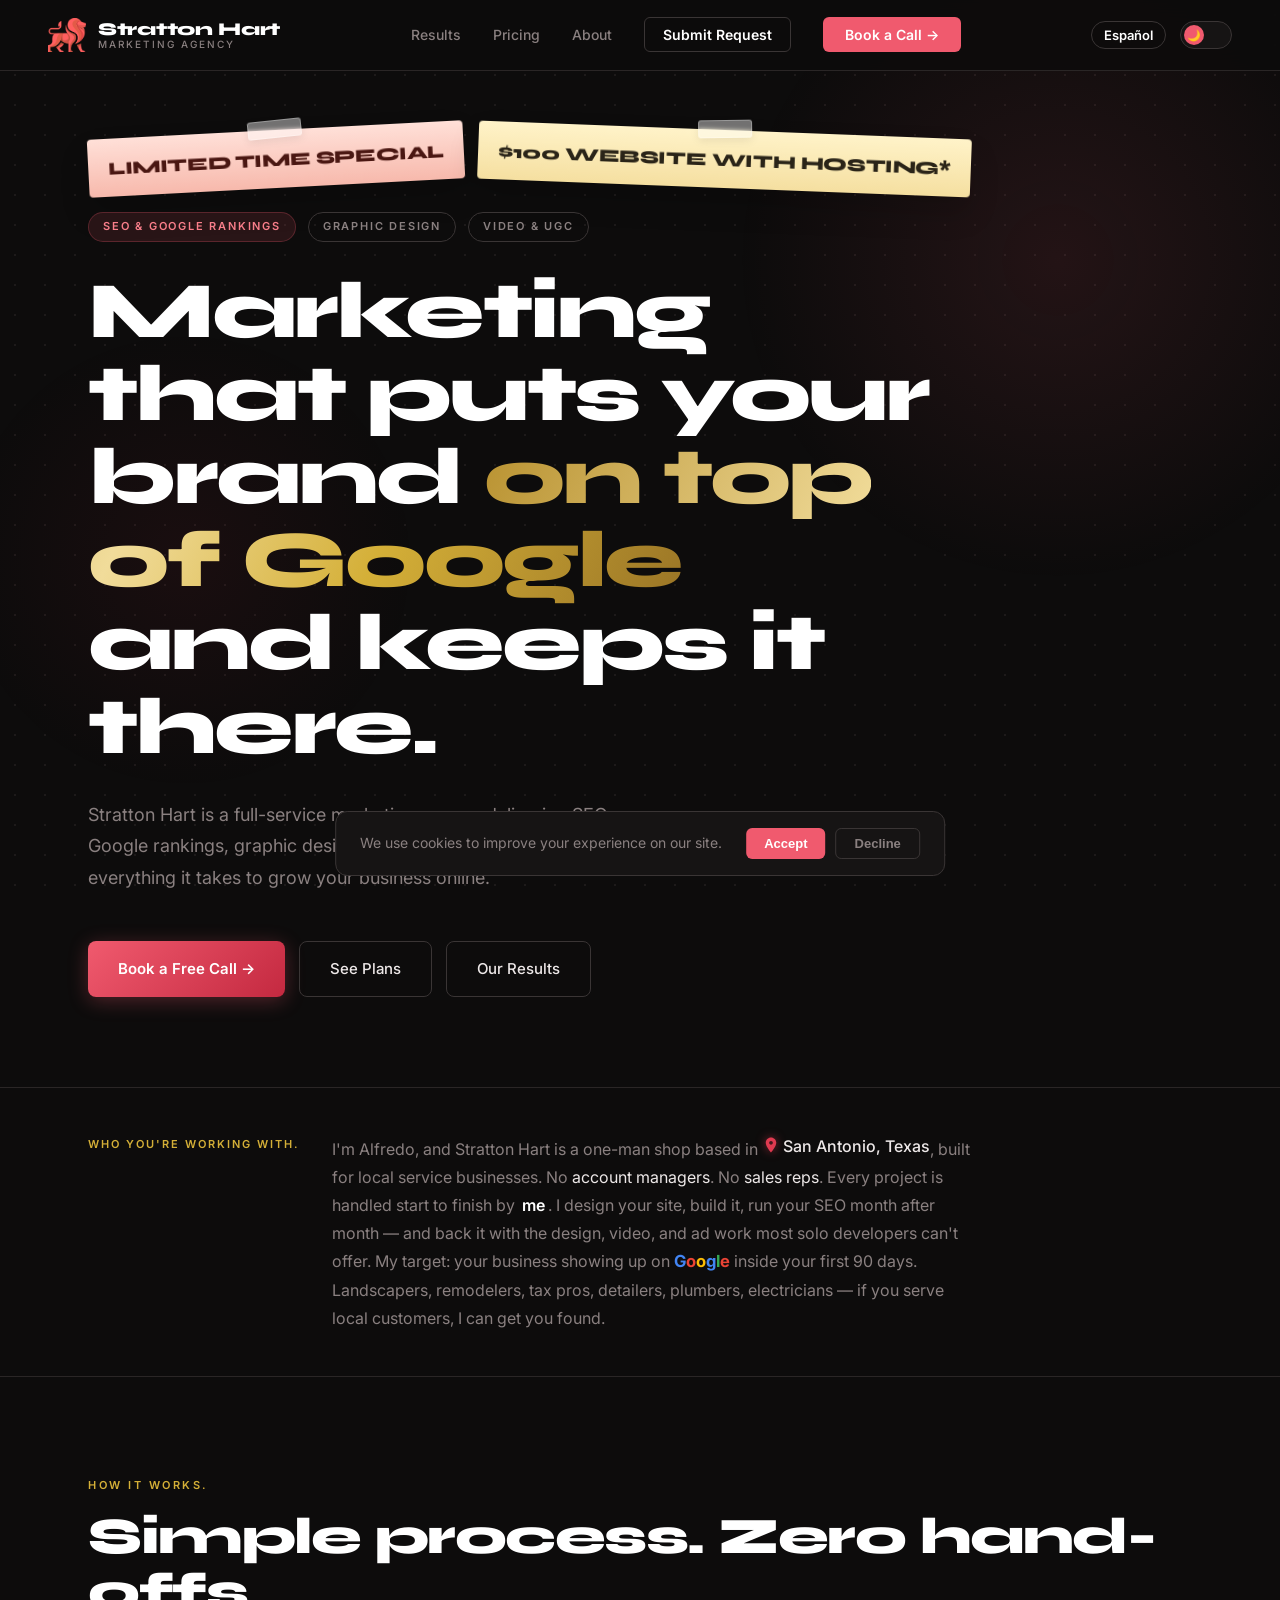
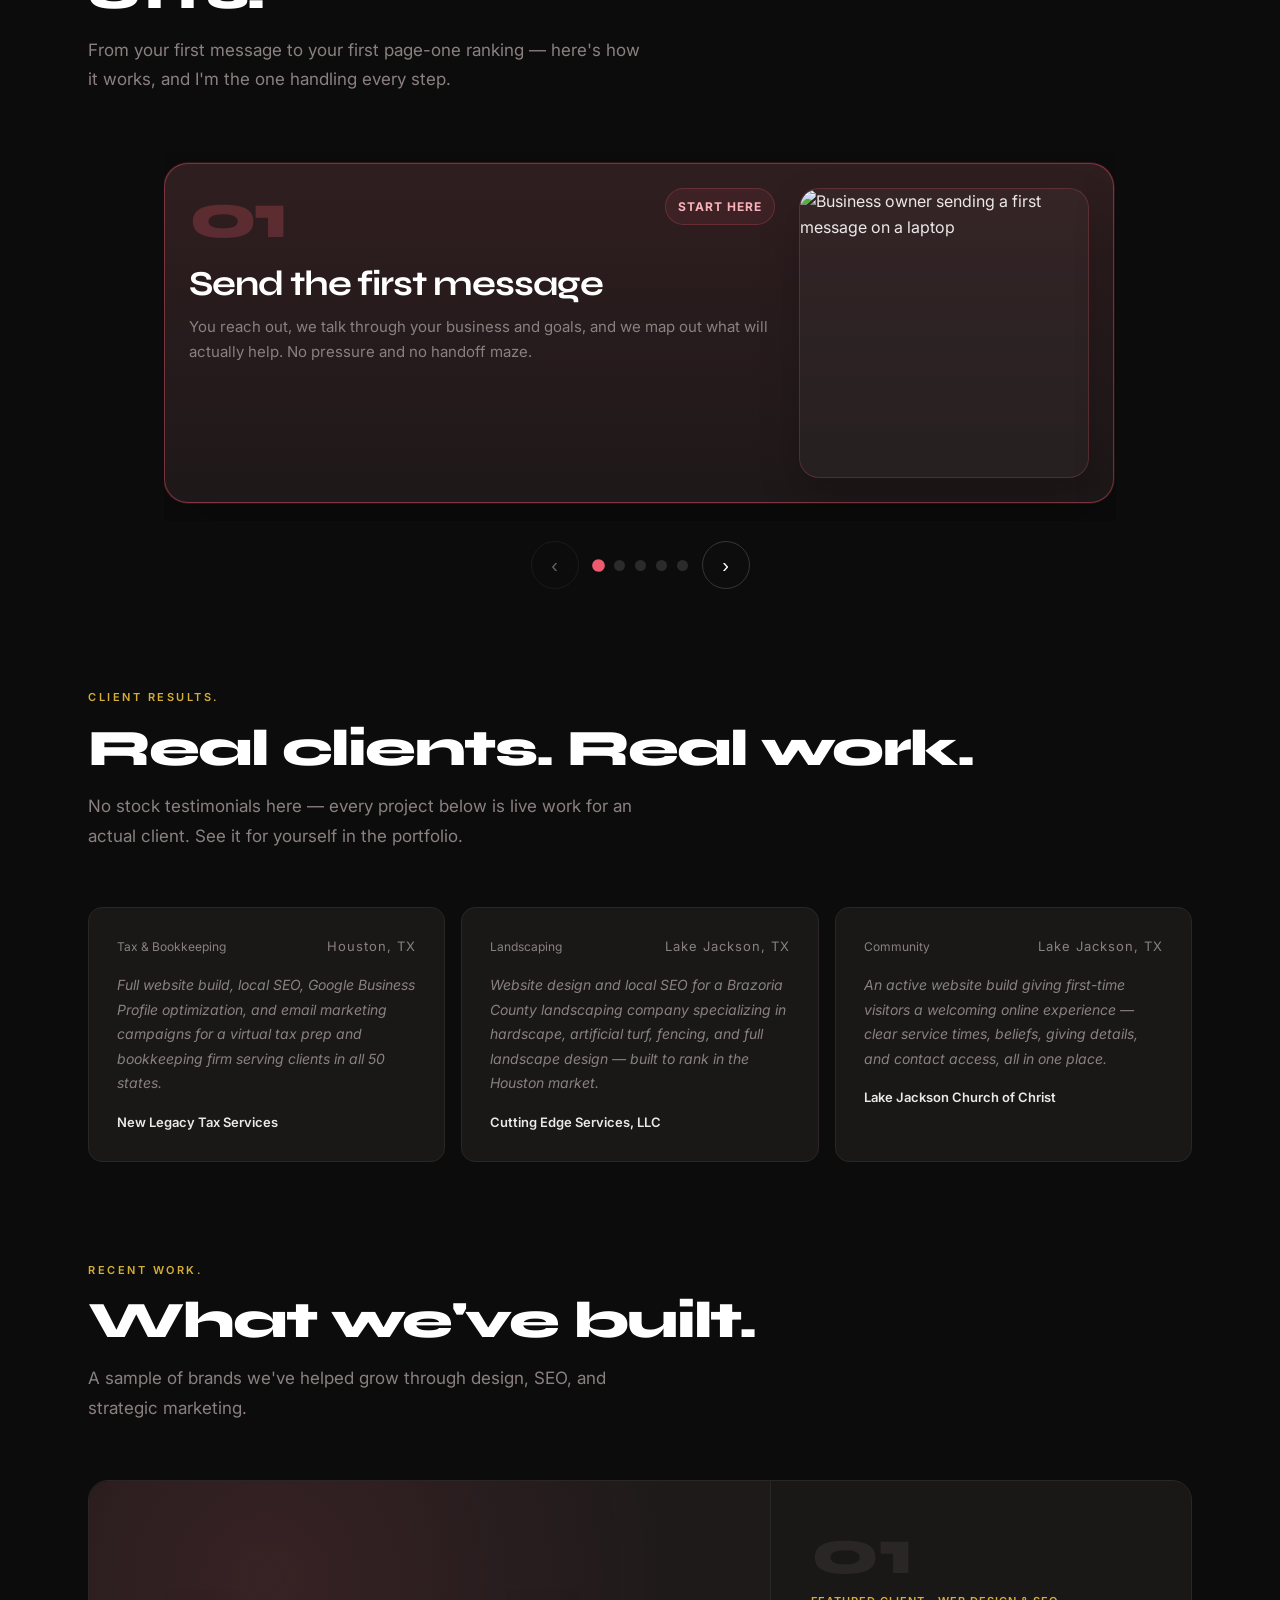
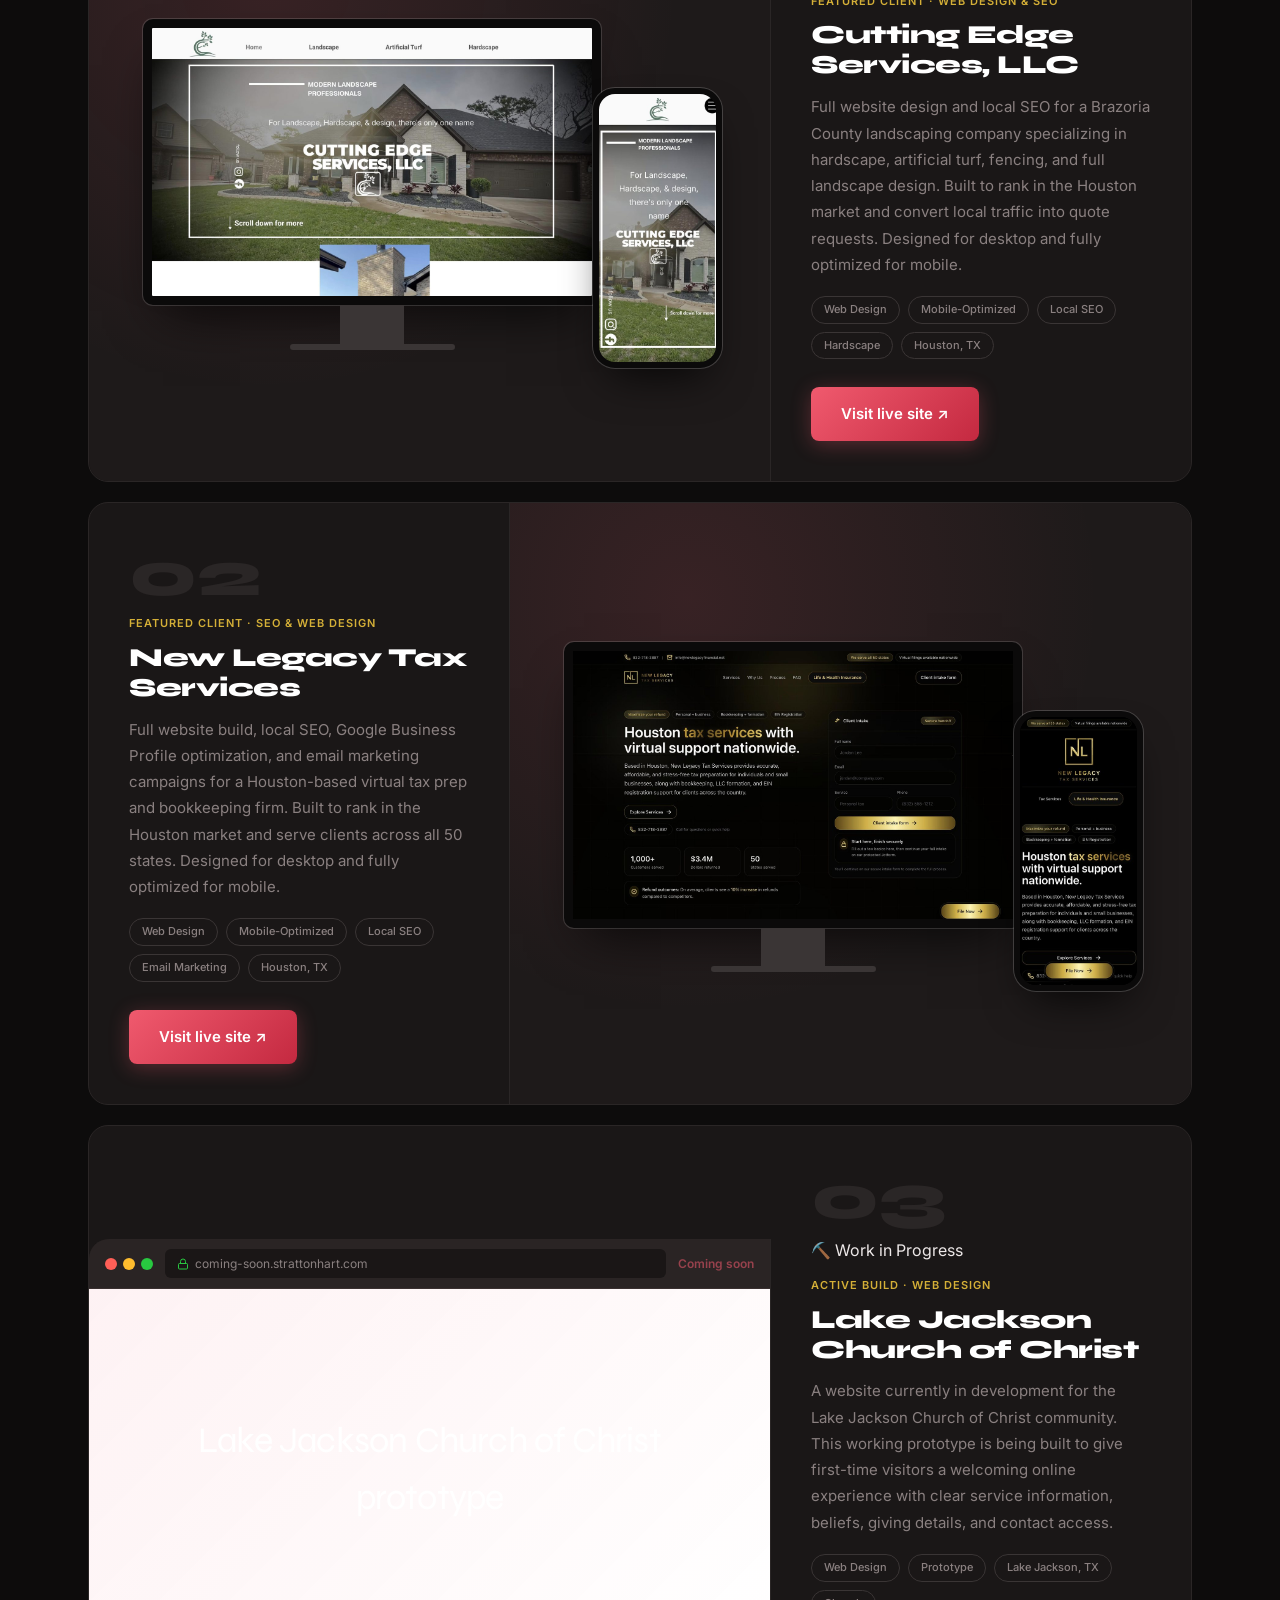
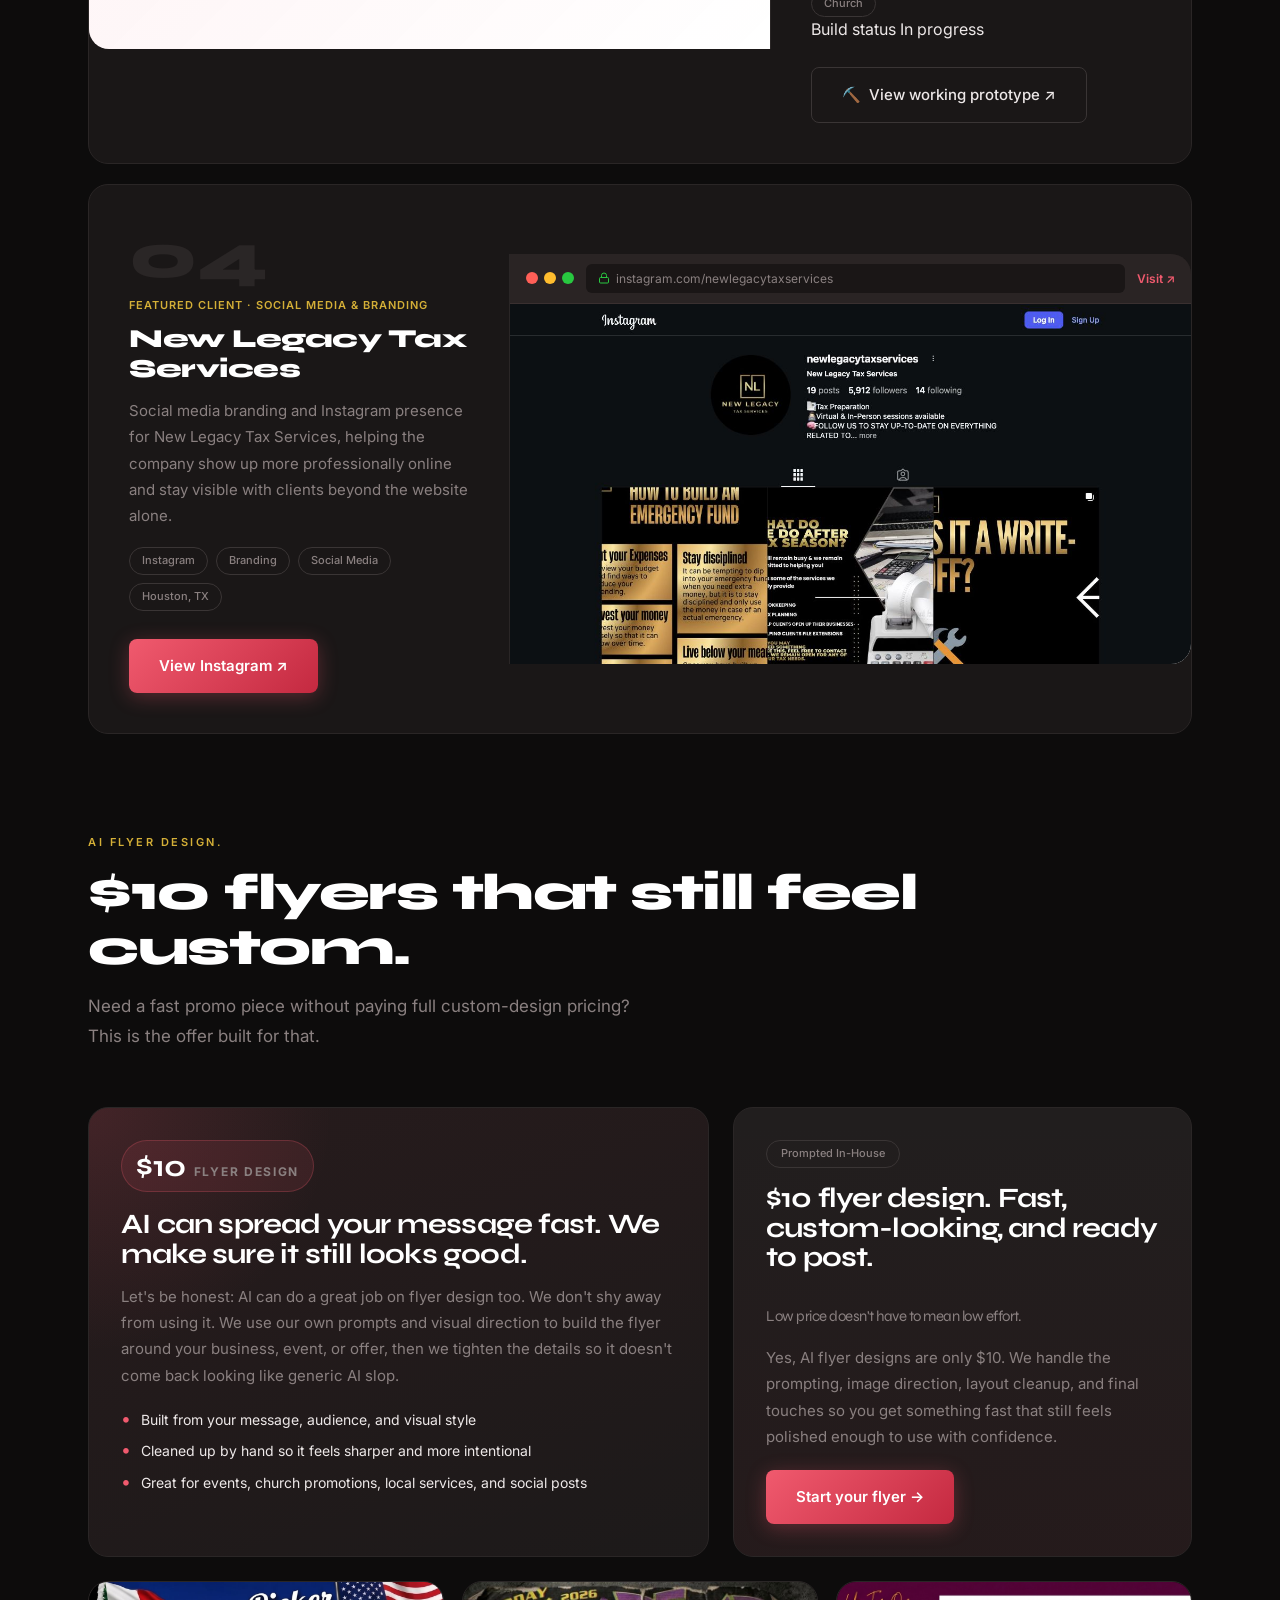
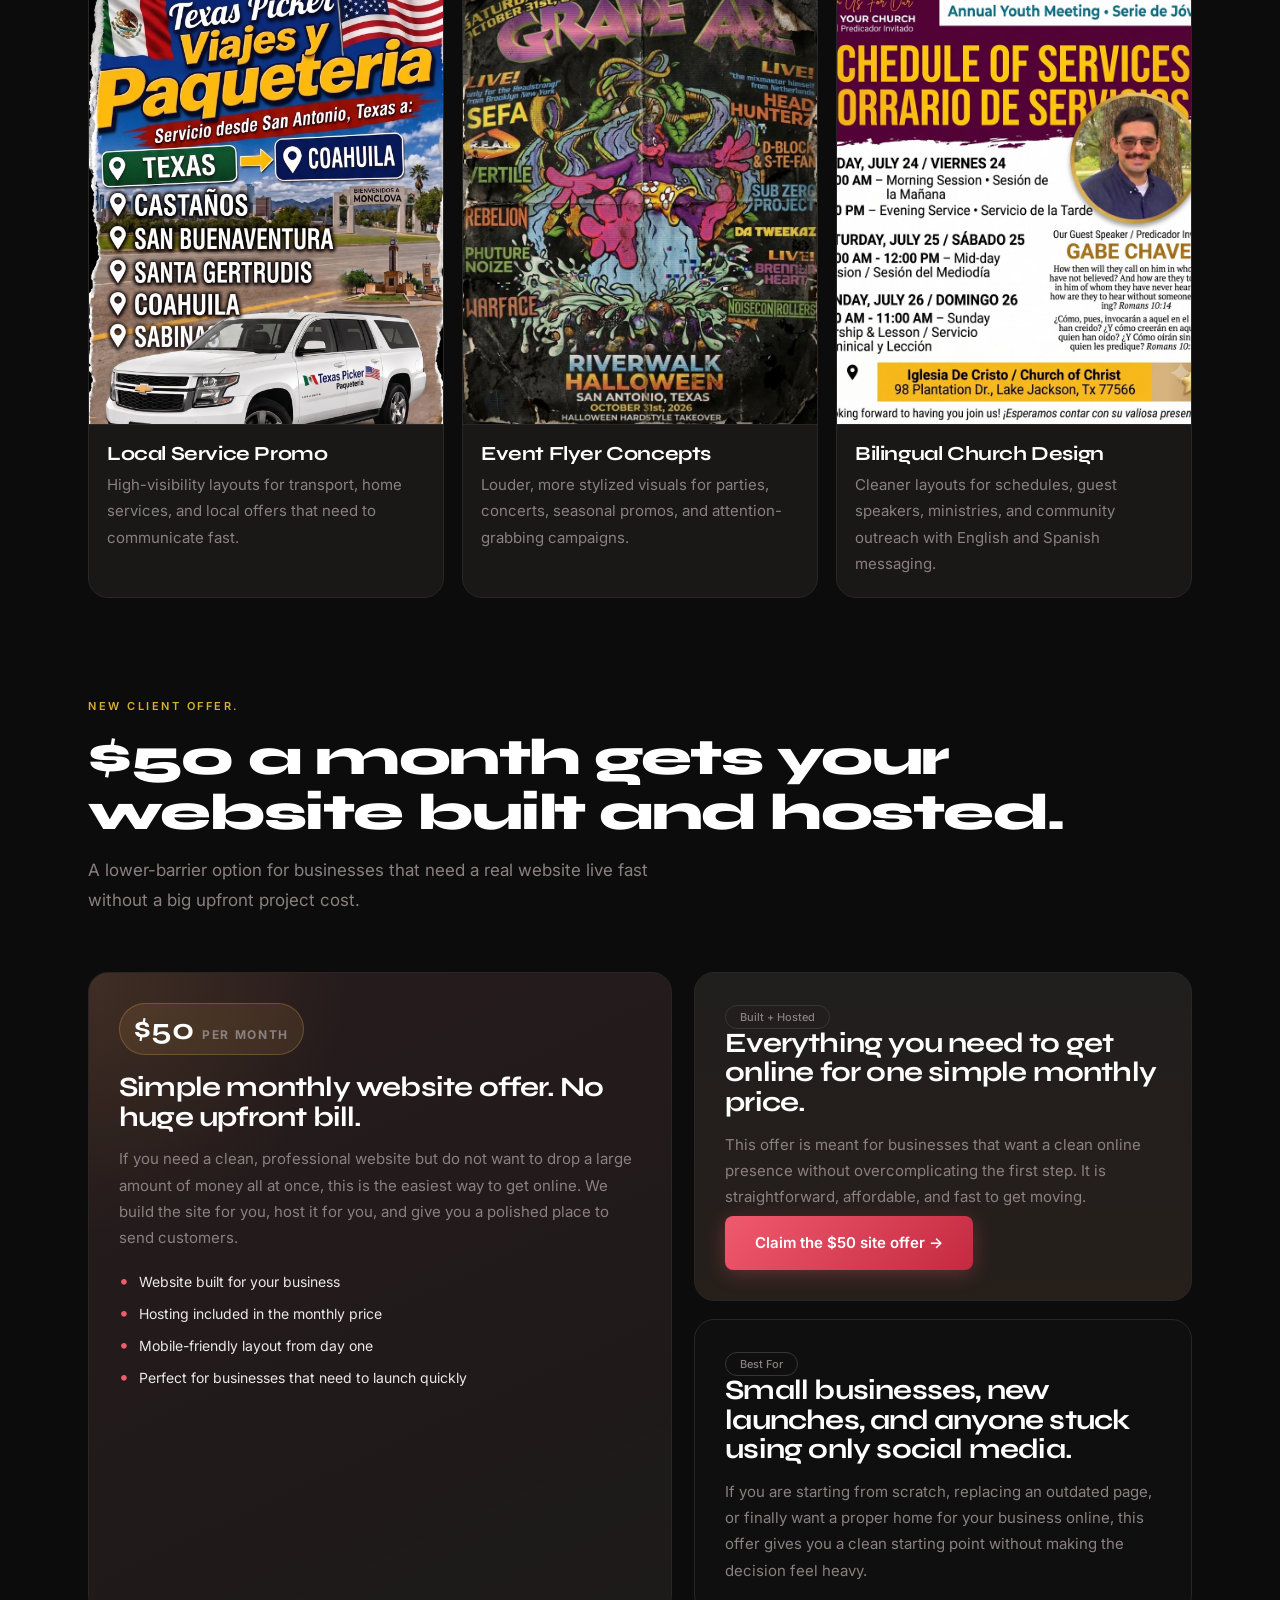
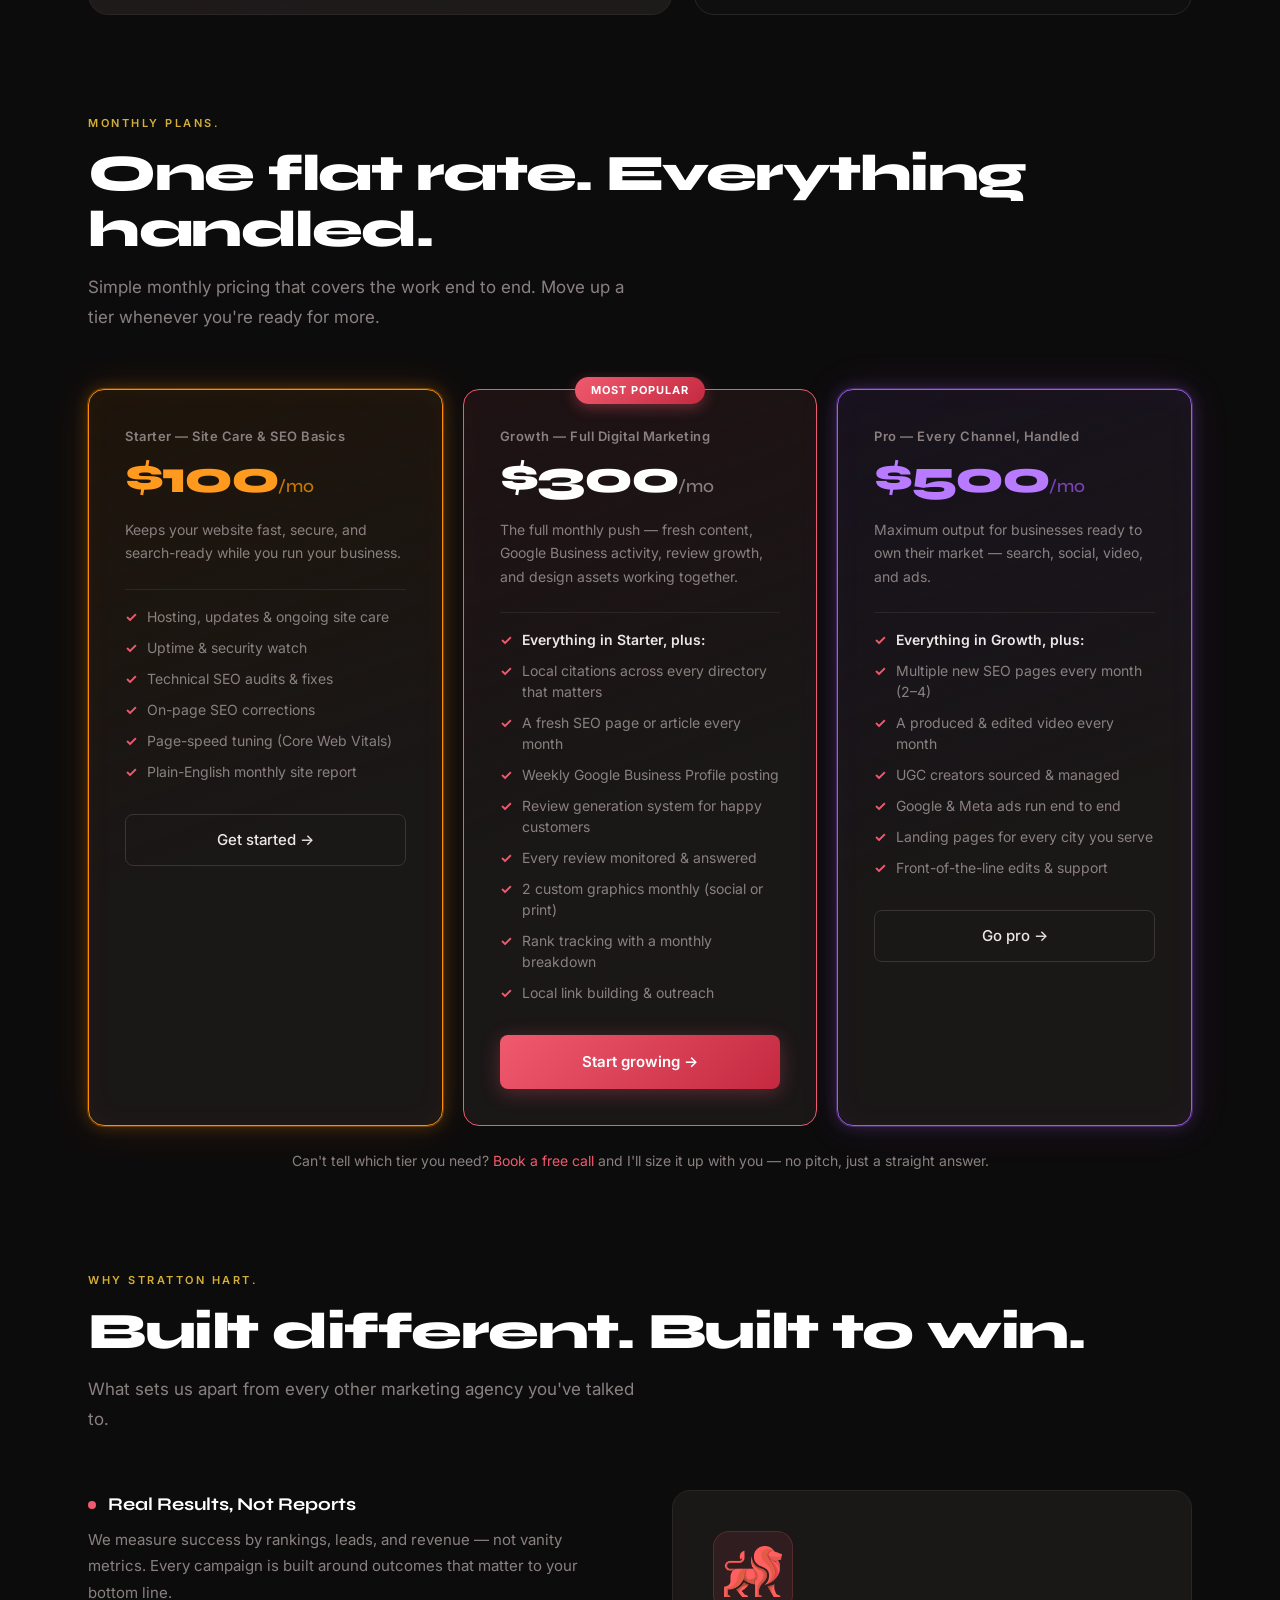
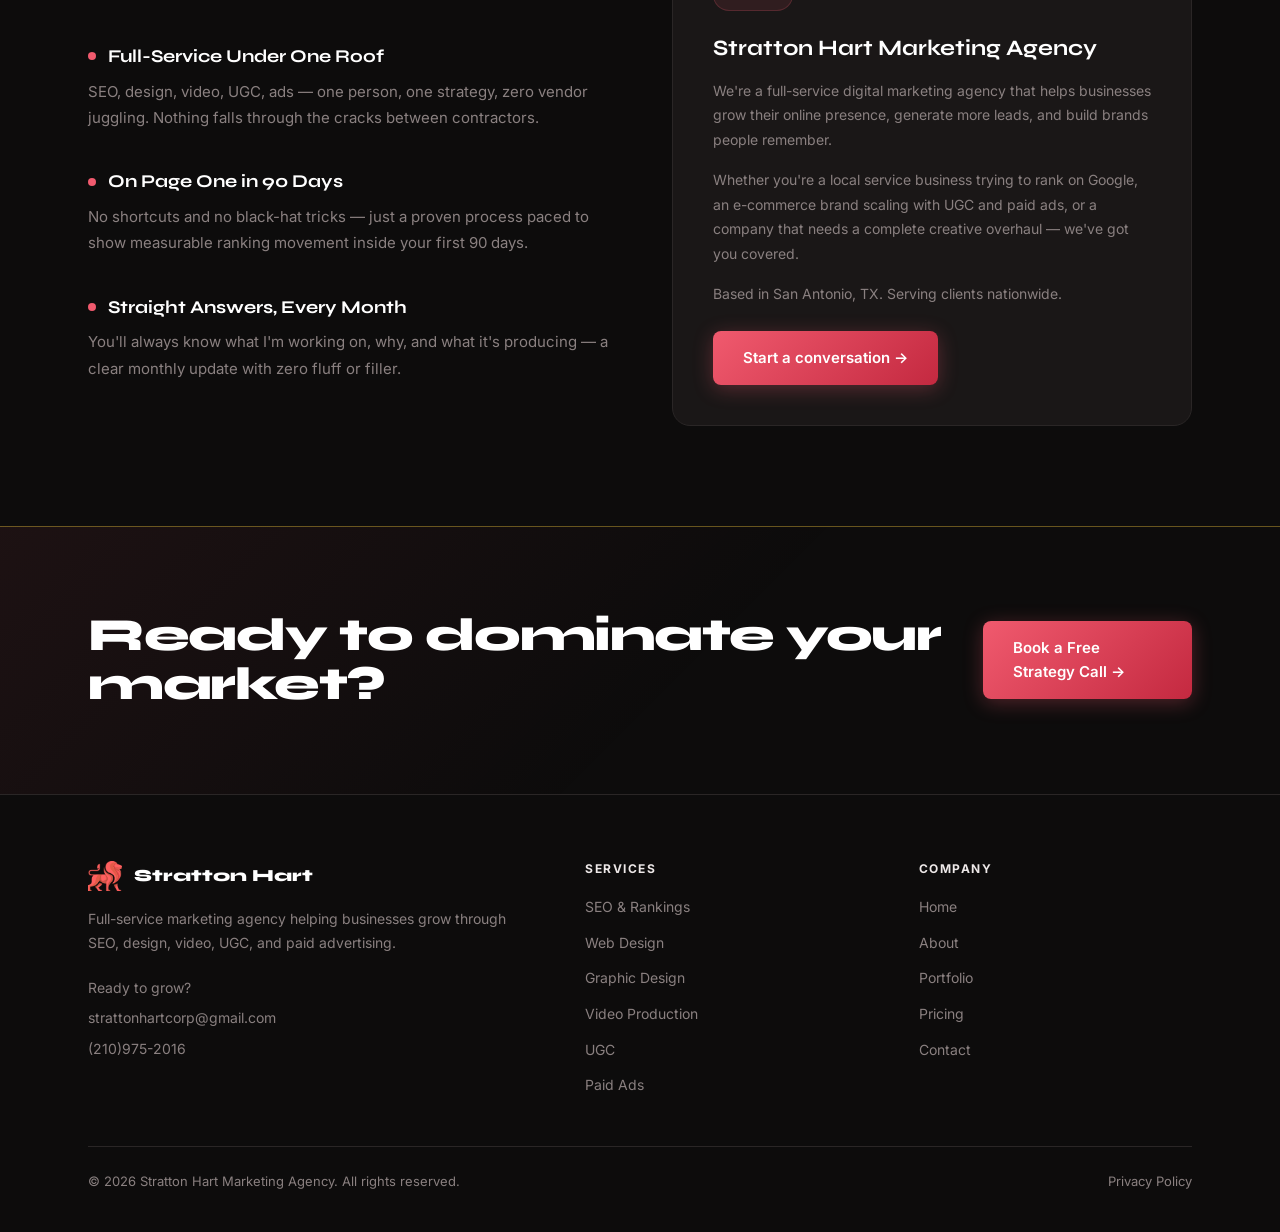
==== commit a17c1d35: "Fix welcome intro retries and mobile autoplay fallback" ====
--- a/index.html
+++ b/index.html
@@ -2345,13 +2345,14 @@
       } catch (e) {}
     })();
   </script>
-  <link rel="stylesheet" href="/assets/welcome-intro.css" />
-  <script src="/assets/welcome-intro.js" defer></script>
+  <link rel="stylesheet" href="/assets/welcome-intro.css?v=2" />
+  <script src="/assets/welcome-intro.js?v=2" defer></script>
 </head>
 <body>
   <!-- Optional welcome; remains hidden and the site stays usable without JavaScript. -->
   <dialog id="sh-welcome" aria-label="Welcome to Stratton Hart">
-    <video id="sh-welcome-video" muted playsinline preload="none" aria-hidden="true" tabindex="-1"></video>
+    <video id="sh-welcome-video" muted playsinline preload="none" poster="/assets/welcome-poster.jpg" aria-hidden="true" tabindex="-1"></video>
+    <button id="sh-welcome-play" type="button" hidden>Play intro</button>
     <button id="sh-welcome-skip" type="button" autofocus>Skip intro →</button>
   </dialog>
 
--- a/assets/welcome-intro.css
+++ b/assets/welcome-intro.css
@@ -38,3 +38,20 @@
 @media (prefers-reduced-motion: reduce) {
   #sh-welcome { transition: none; }
 }
+
+#sh-welcome-play {
+  position: absolute;
+  left: 50%;
+  bottom: max(90px, calc(env(safe-area-inset-bottom) + 72px));
+  transform: translateX(-50%);
+  min-height: 48px;
+  padding: 12px 24px;
+  border: 1px solid #f05a6e;
+  border-radius: 999px;
+  background: #c42940;
+  color: #fff;
+  font: 600 16px/1.4 Inter, sans-serif;
+  cursor: pointer;
+}
+#sh-welcome-play[hidden] { display: none; }
+#sh-welcome-play:focus-visible { outline: 3px solid #fff; outline-offset: 4px; }
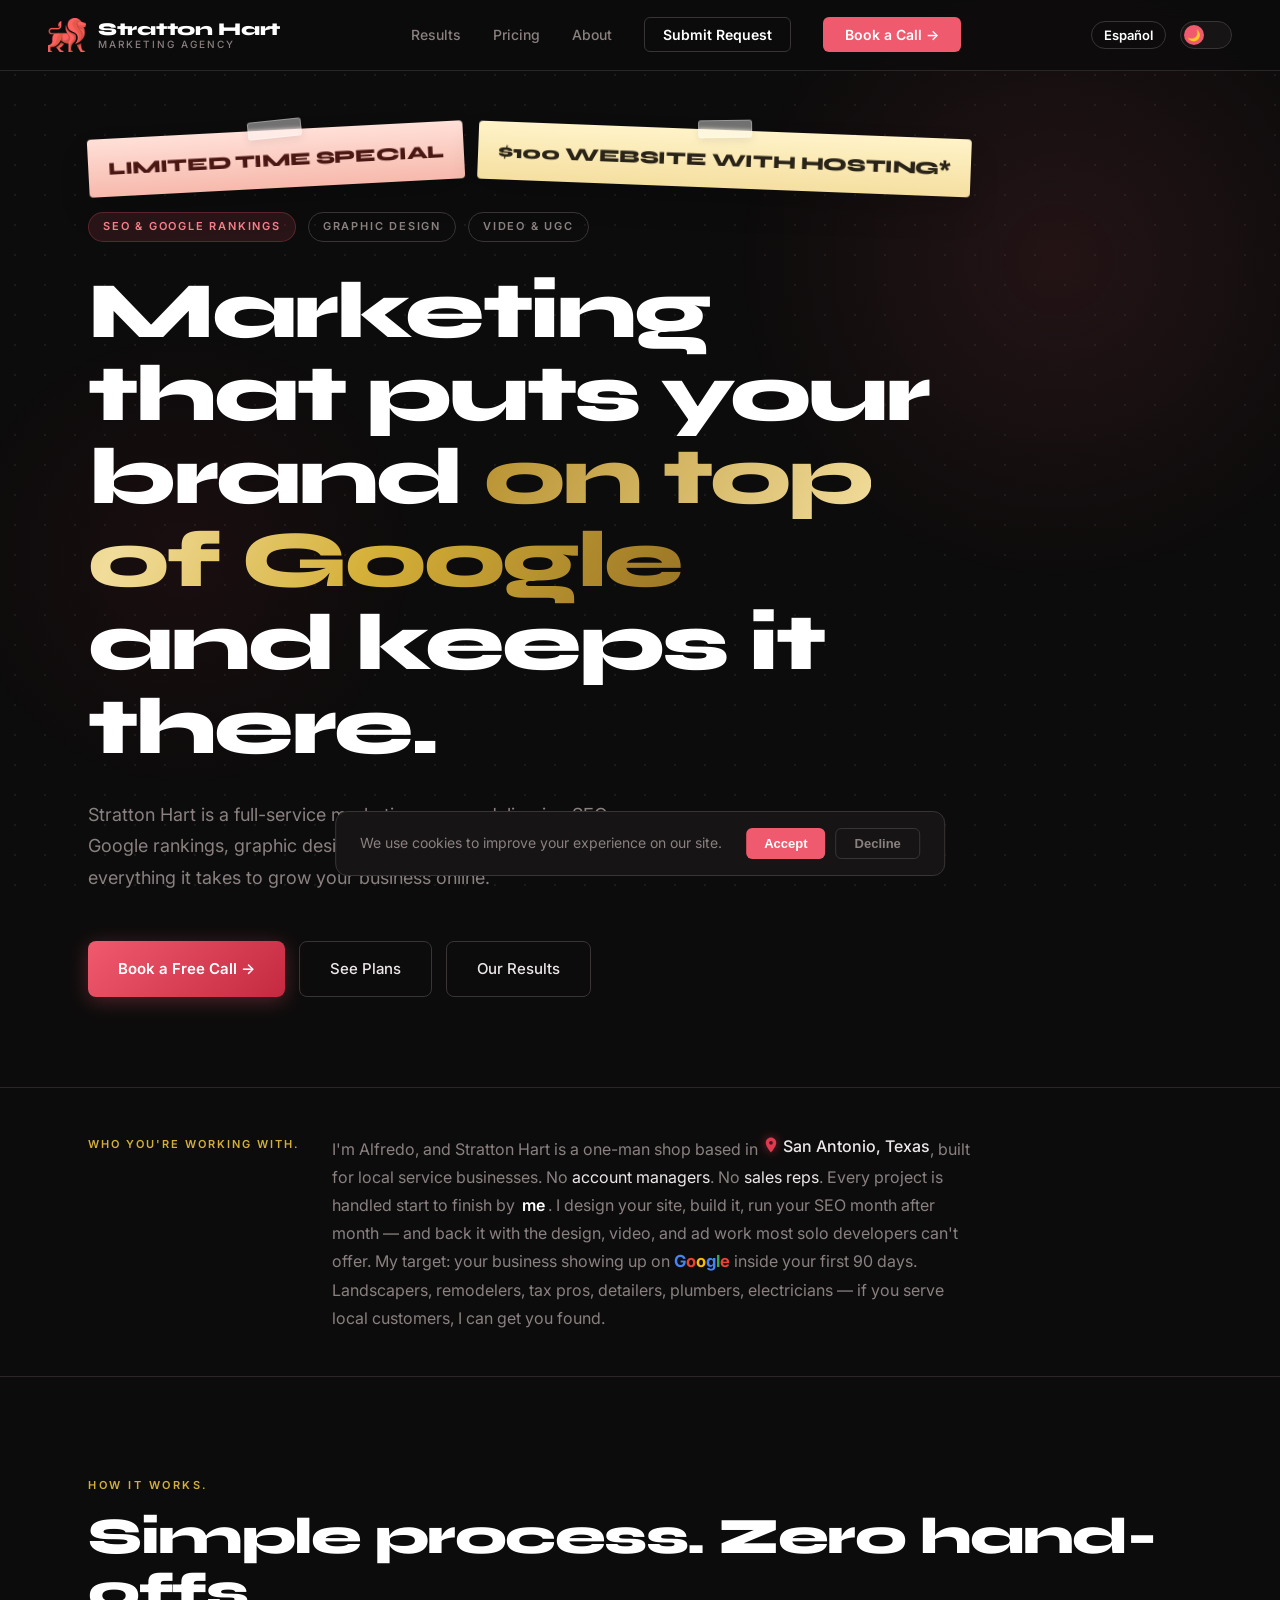
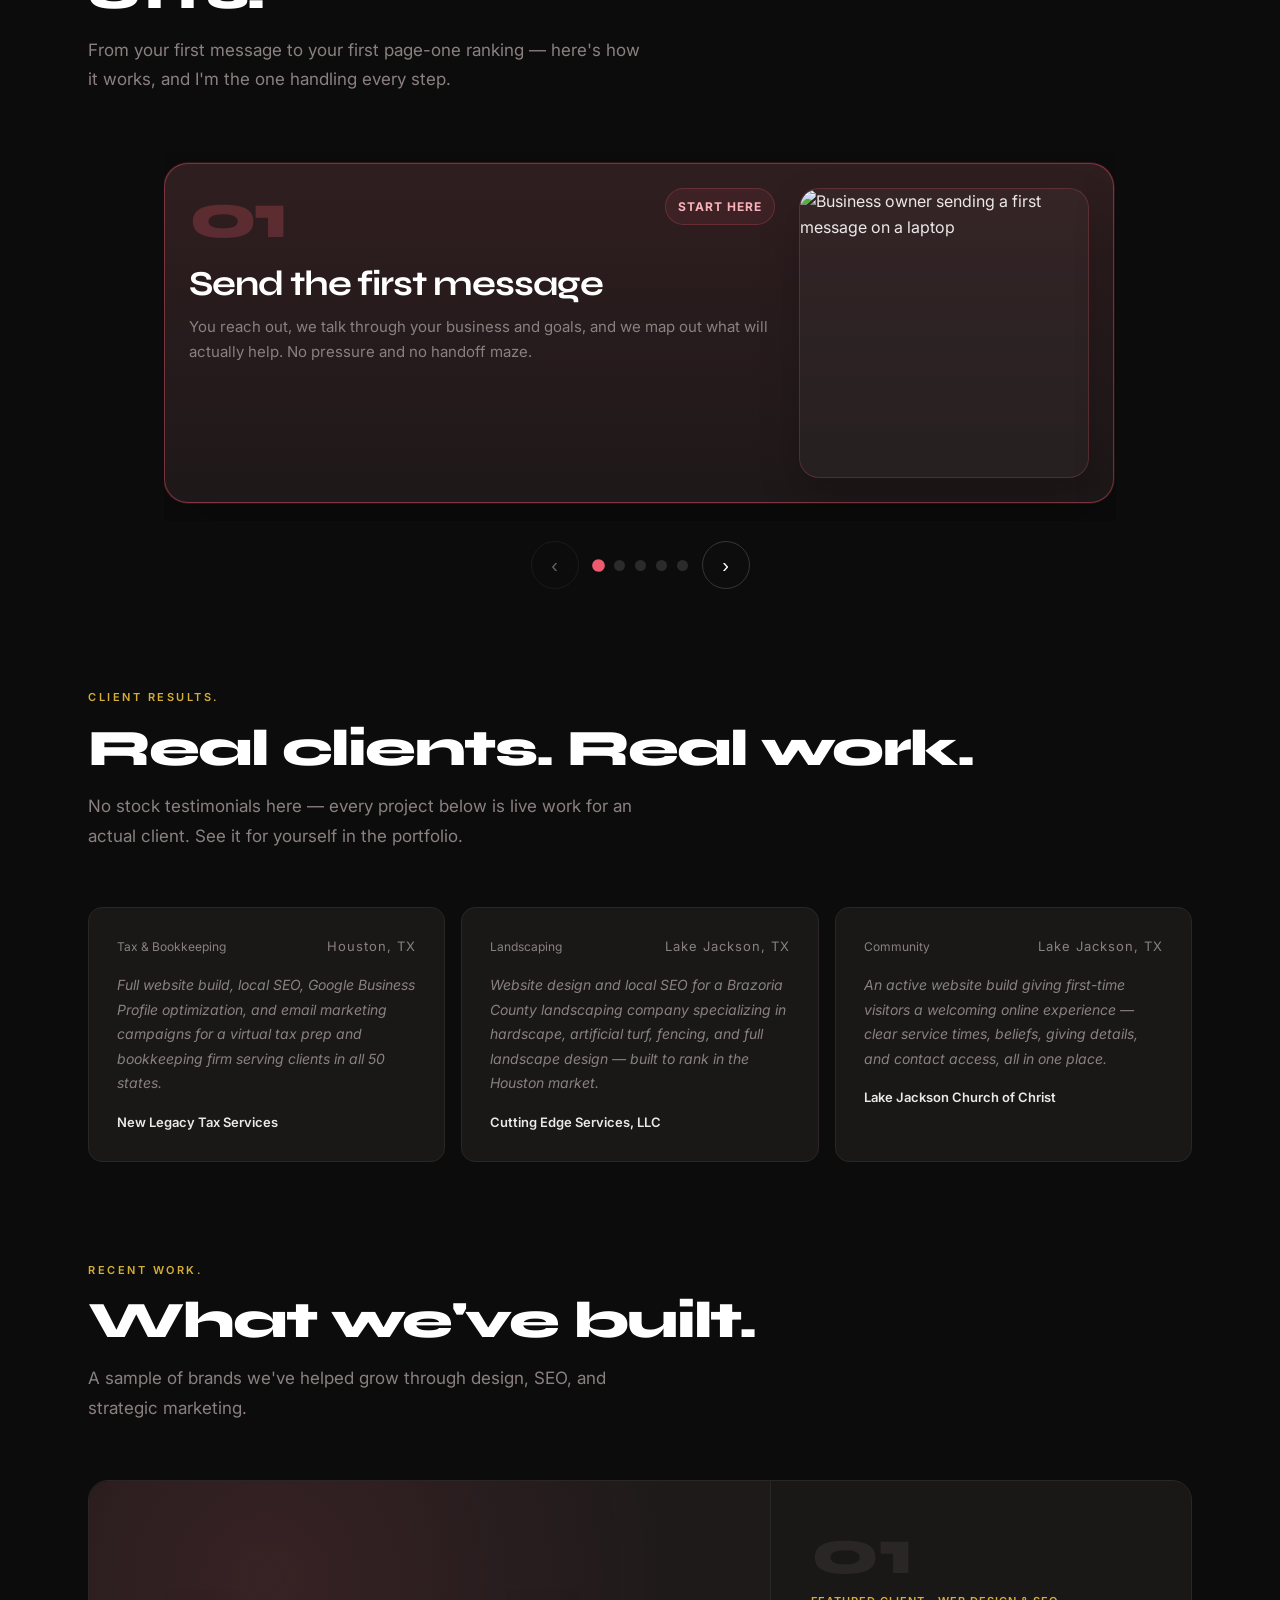
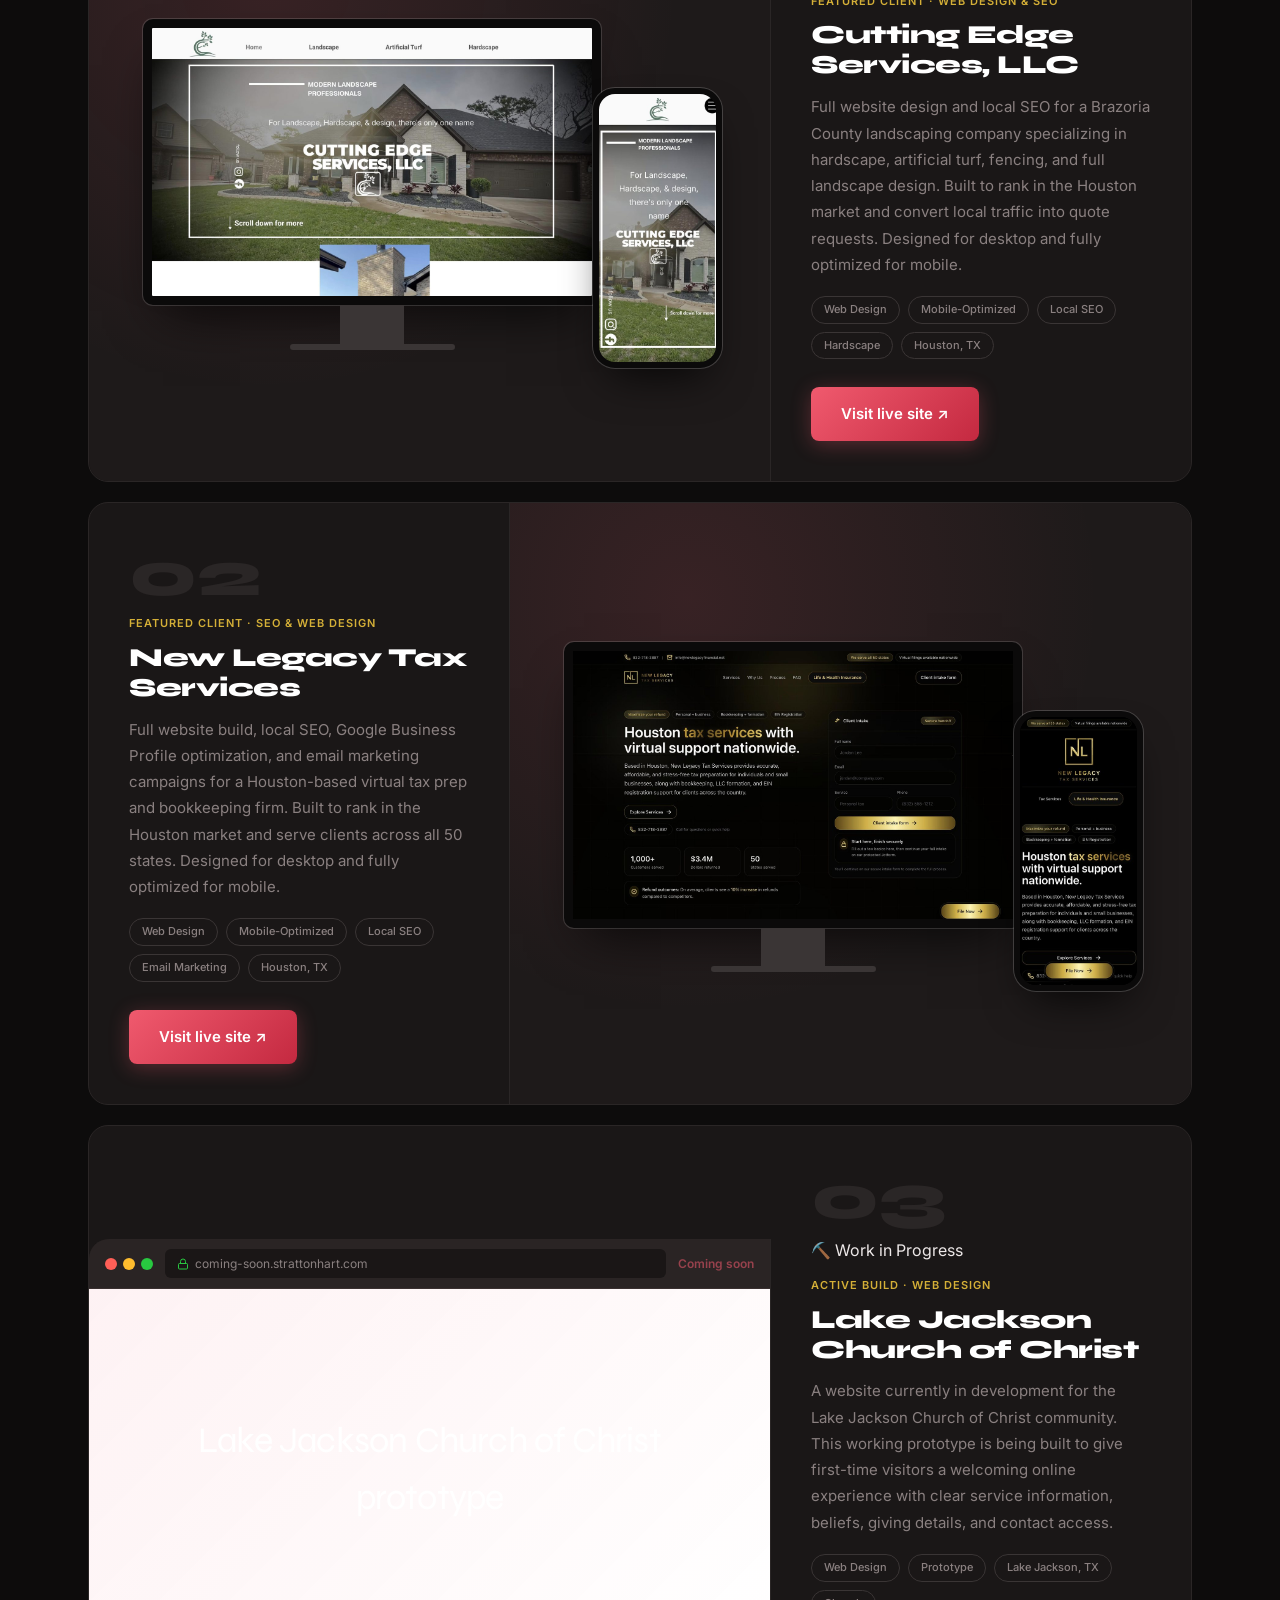
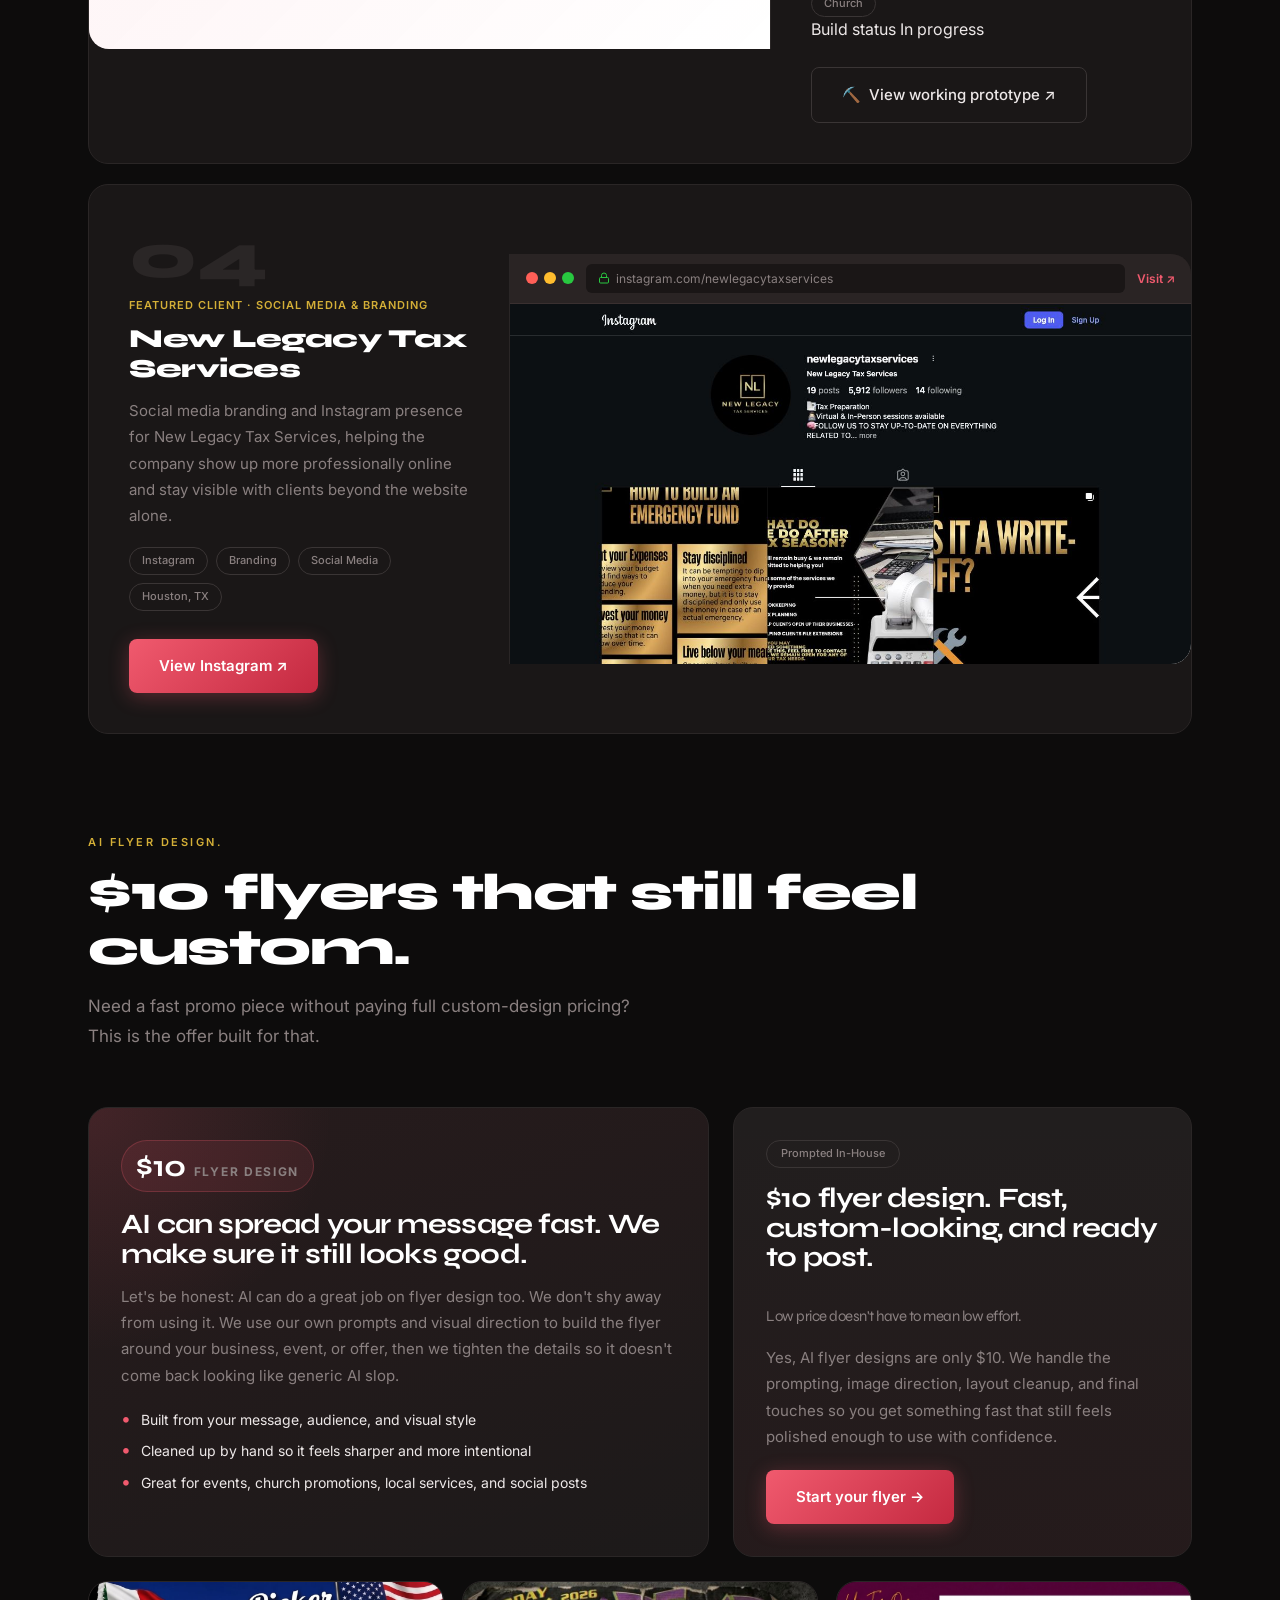
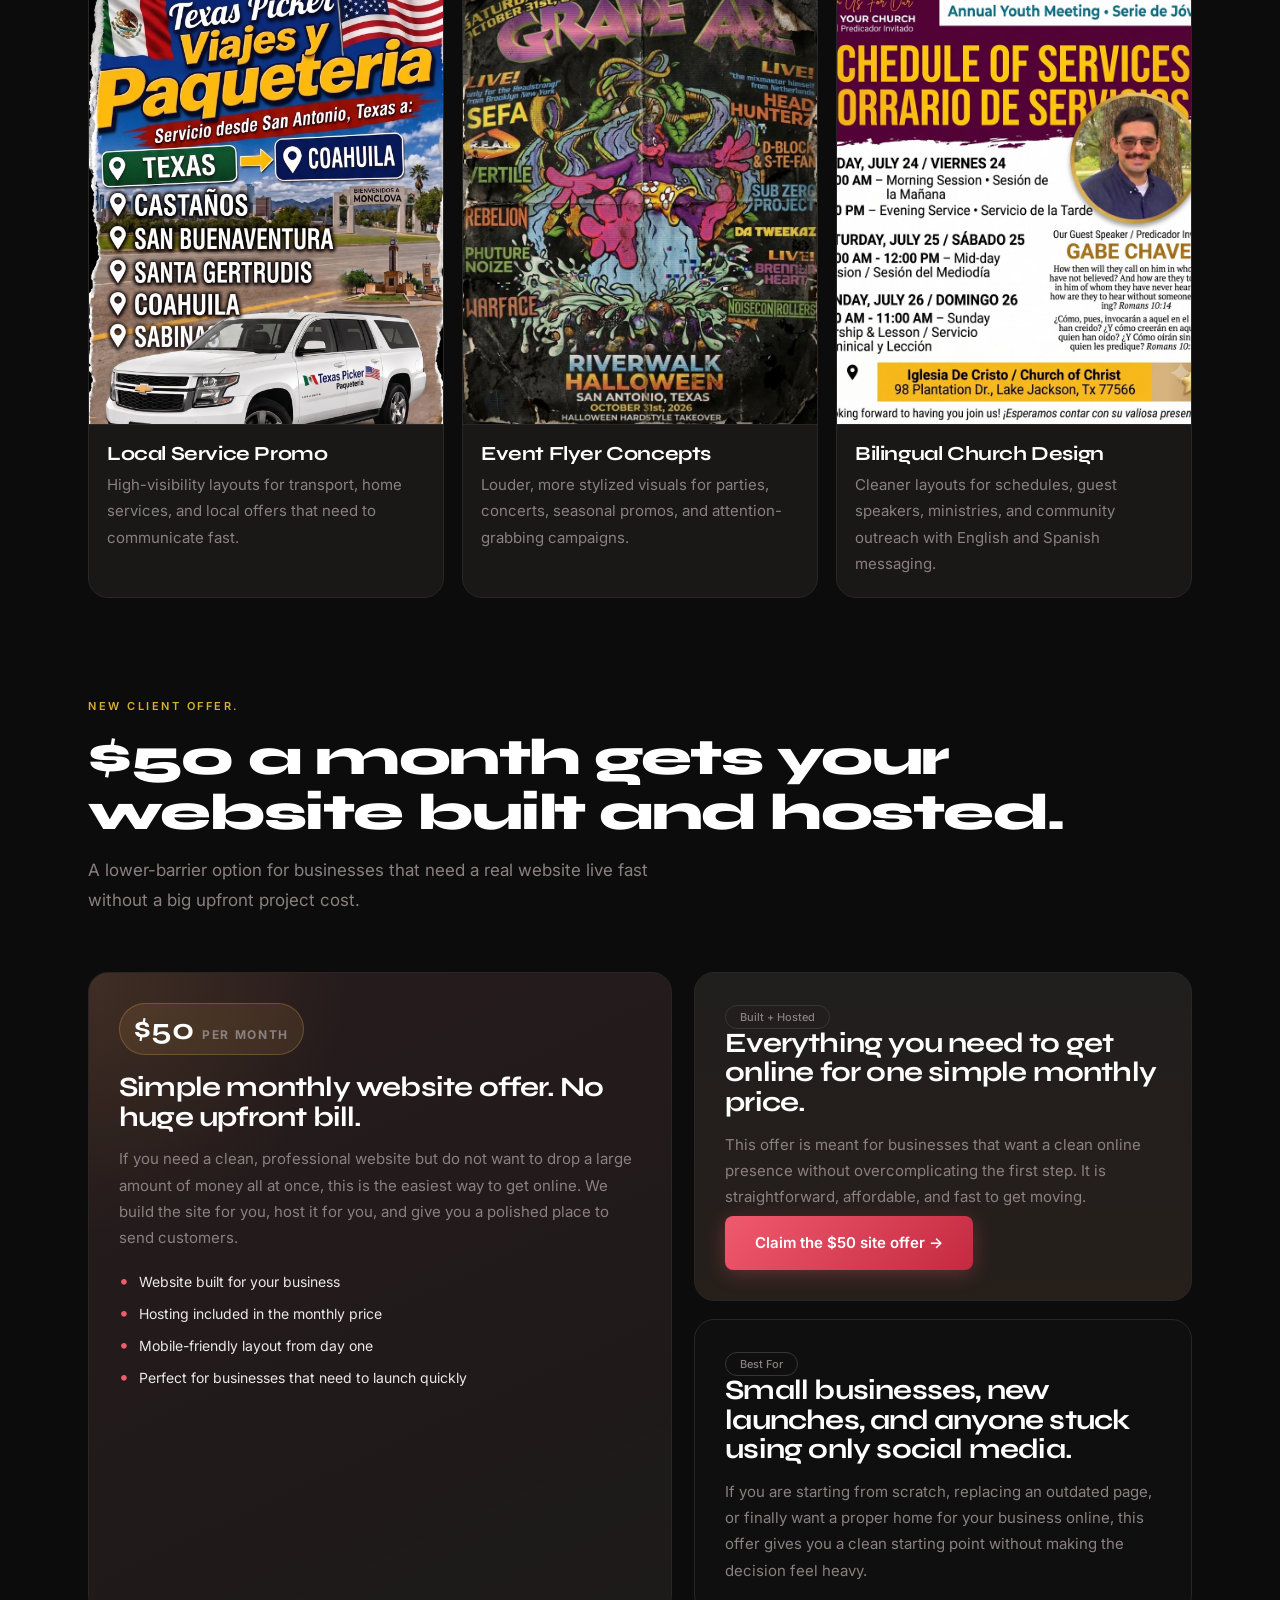
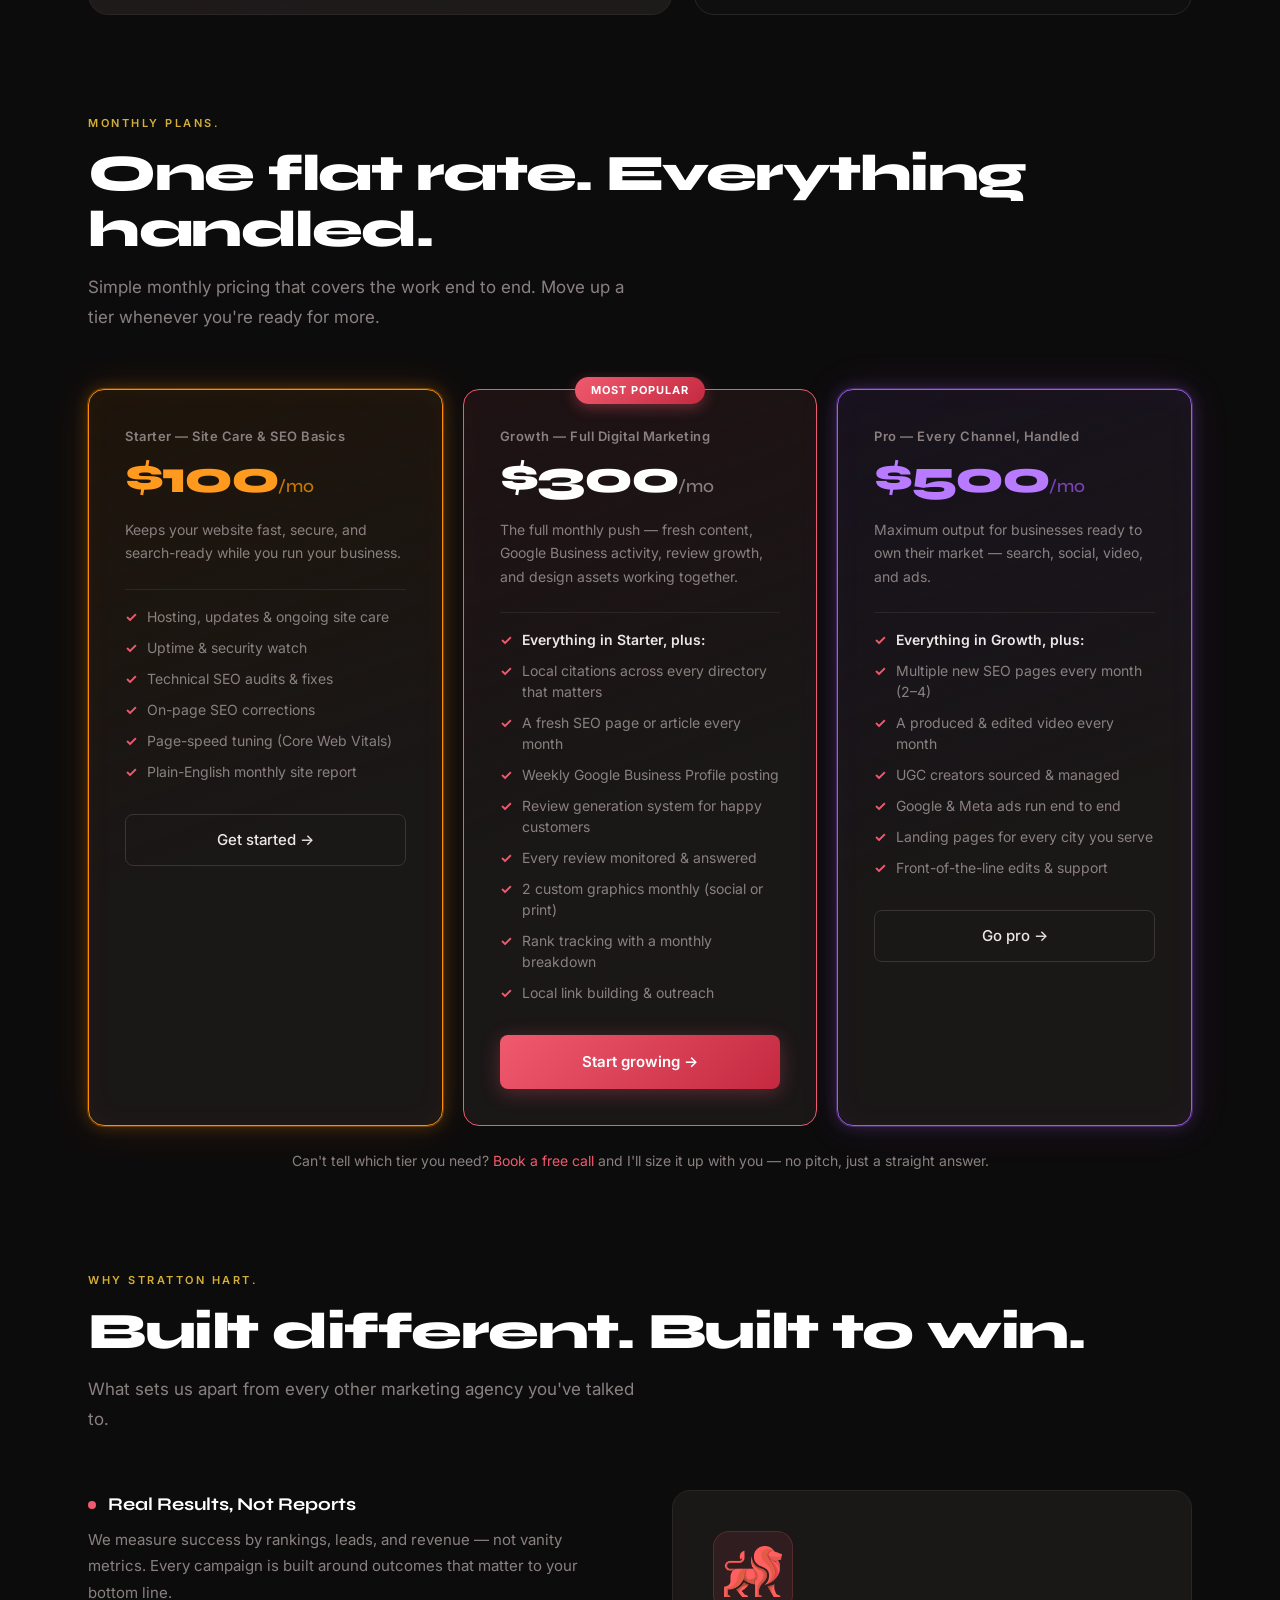
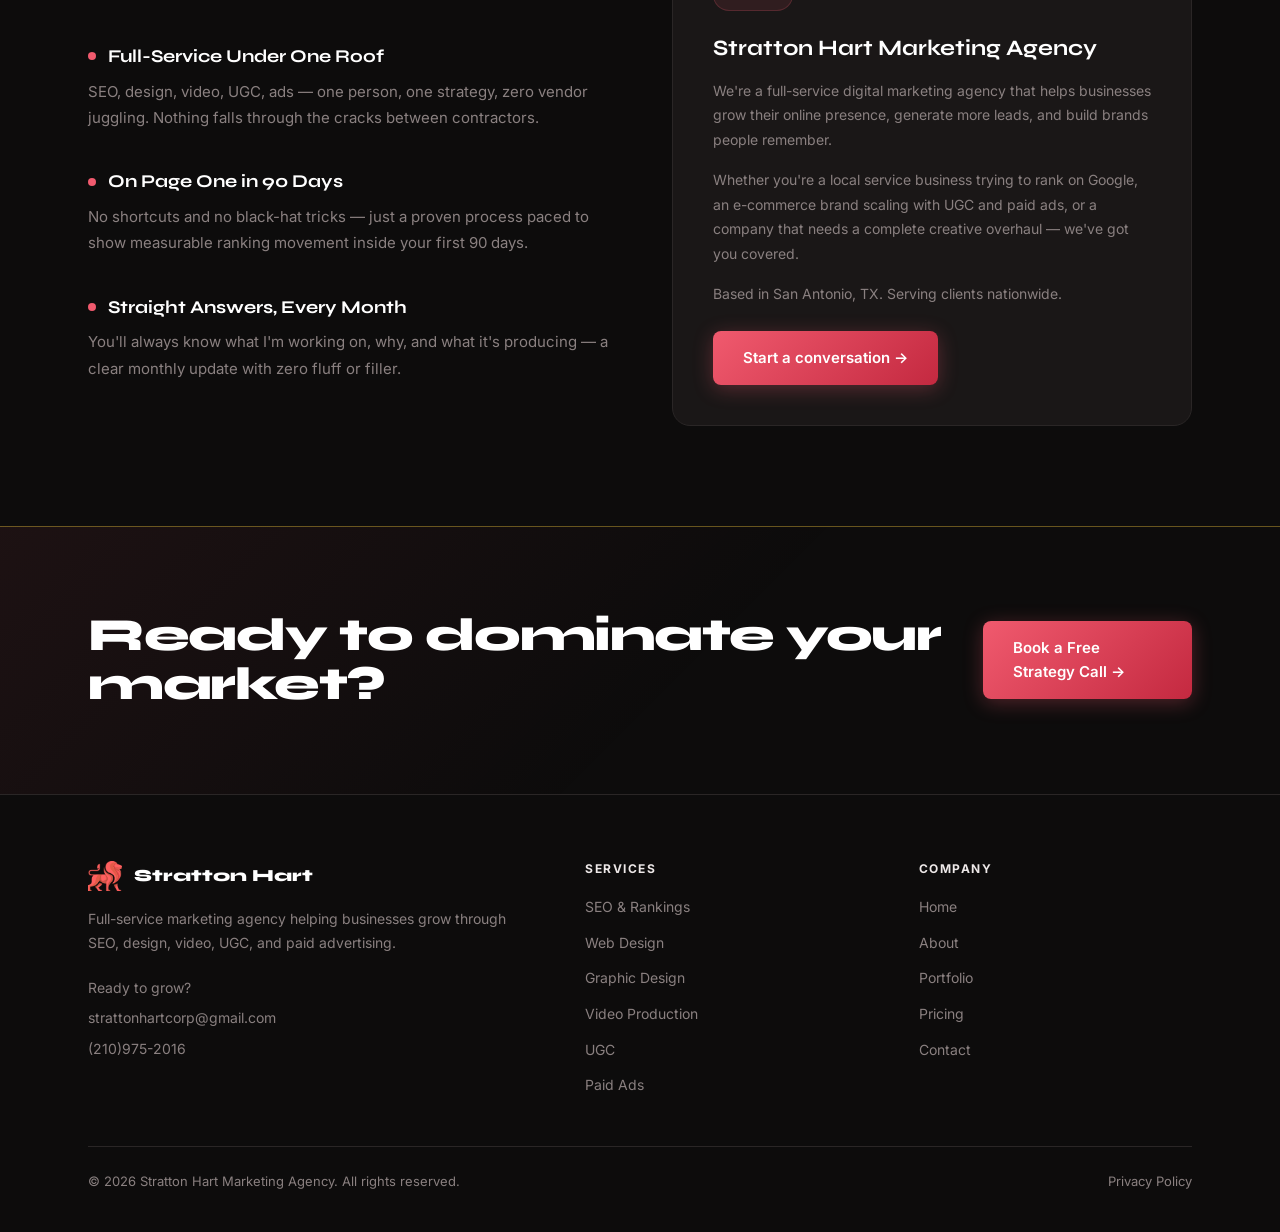
==== commit d86b6b14: "Disable welcome intro on mobile devices" ====
--- a/index.html
+++ b/index.html
@@ -2346,12 +2346,12 @@
     })();
   </script>
   <link rel="stylesheet" href="/assets/welcome-intro.css?v=2" />
-  <script src="/assets/welcome-intro.js?v=2" defer></script>
+  <script src="/assets/welcome-intro.js?v=3" defer></script>
 </head>
 <body>
   <!-- Optional welcome; remains hidden and the site stays usable without JavaScript. -->
   <dialog id="sh-welcome" aria-label="Welcome to Stratton Hart">
-    <video id="sh-welcome-video" muted playsinline preload="none" poster="/assets/welcome-poster.jpg" aria-hidden="true" tabindex="-1"></video>
+    <video id="sh-welcome-video" muted playsinline preload="none" aria-hidden="true" tabindex="-1"></video>
     <button id="sh-welcome-play" type="button" hidden>Play intro</button>
     <button id="sh-welcome-skip" type="button" autofocus>Skip intro →</button>
   </dialog>
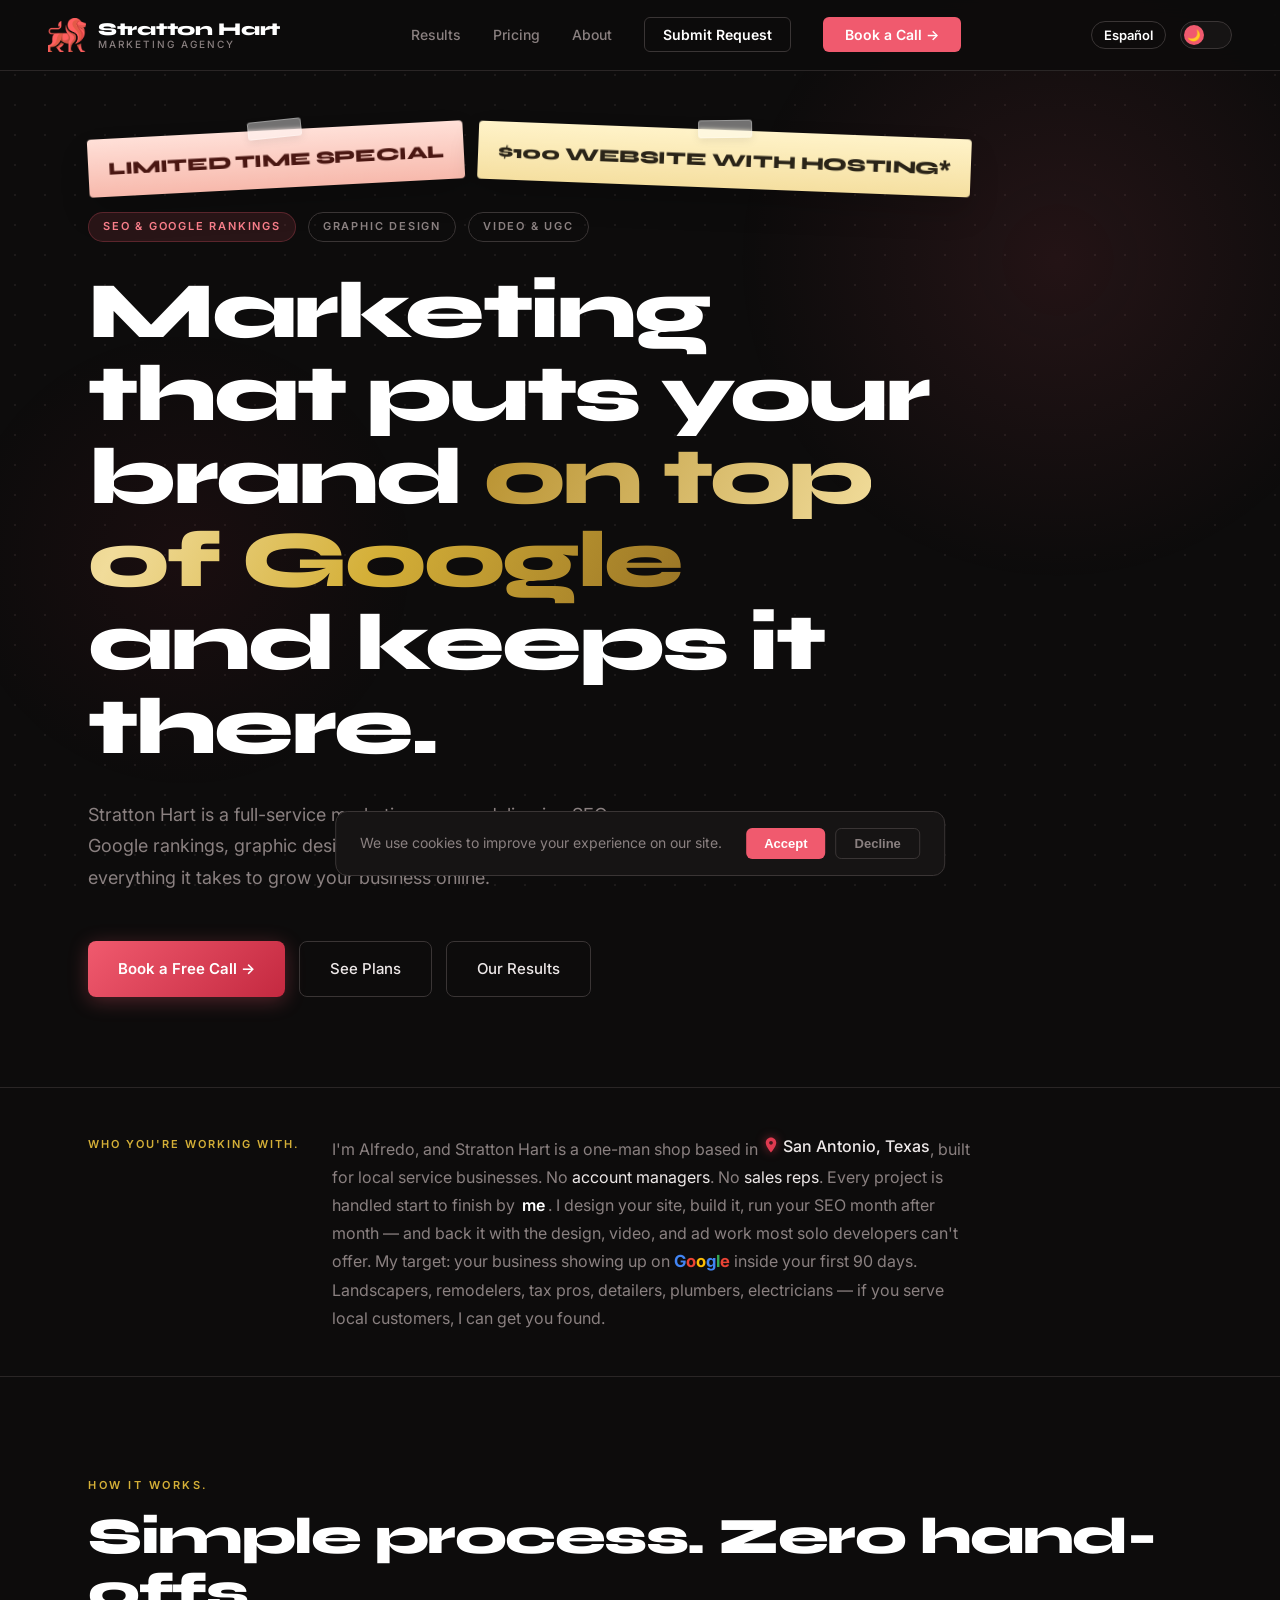
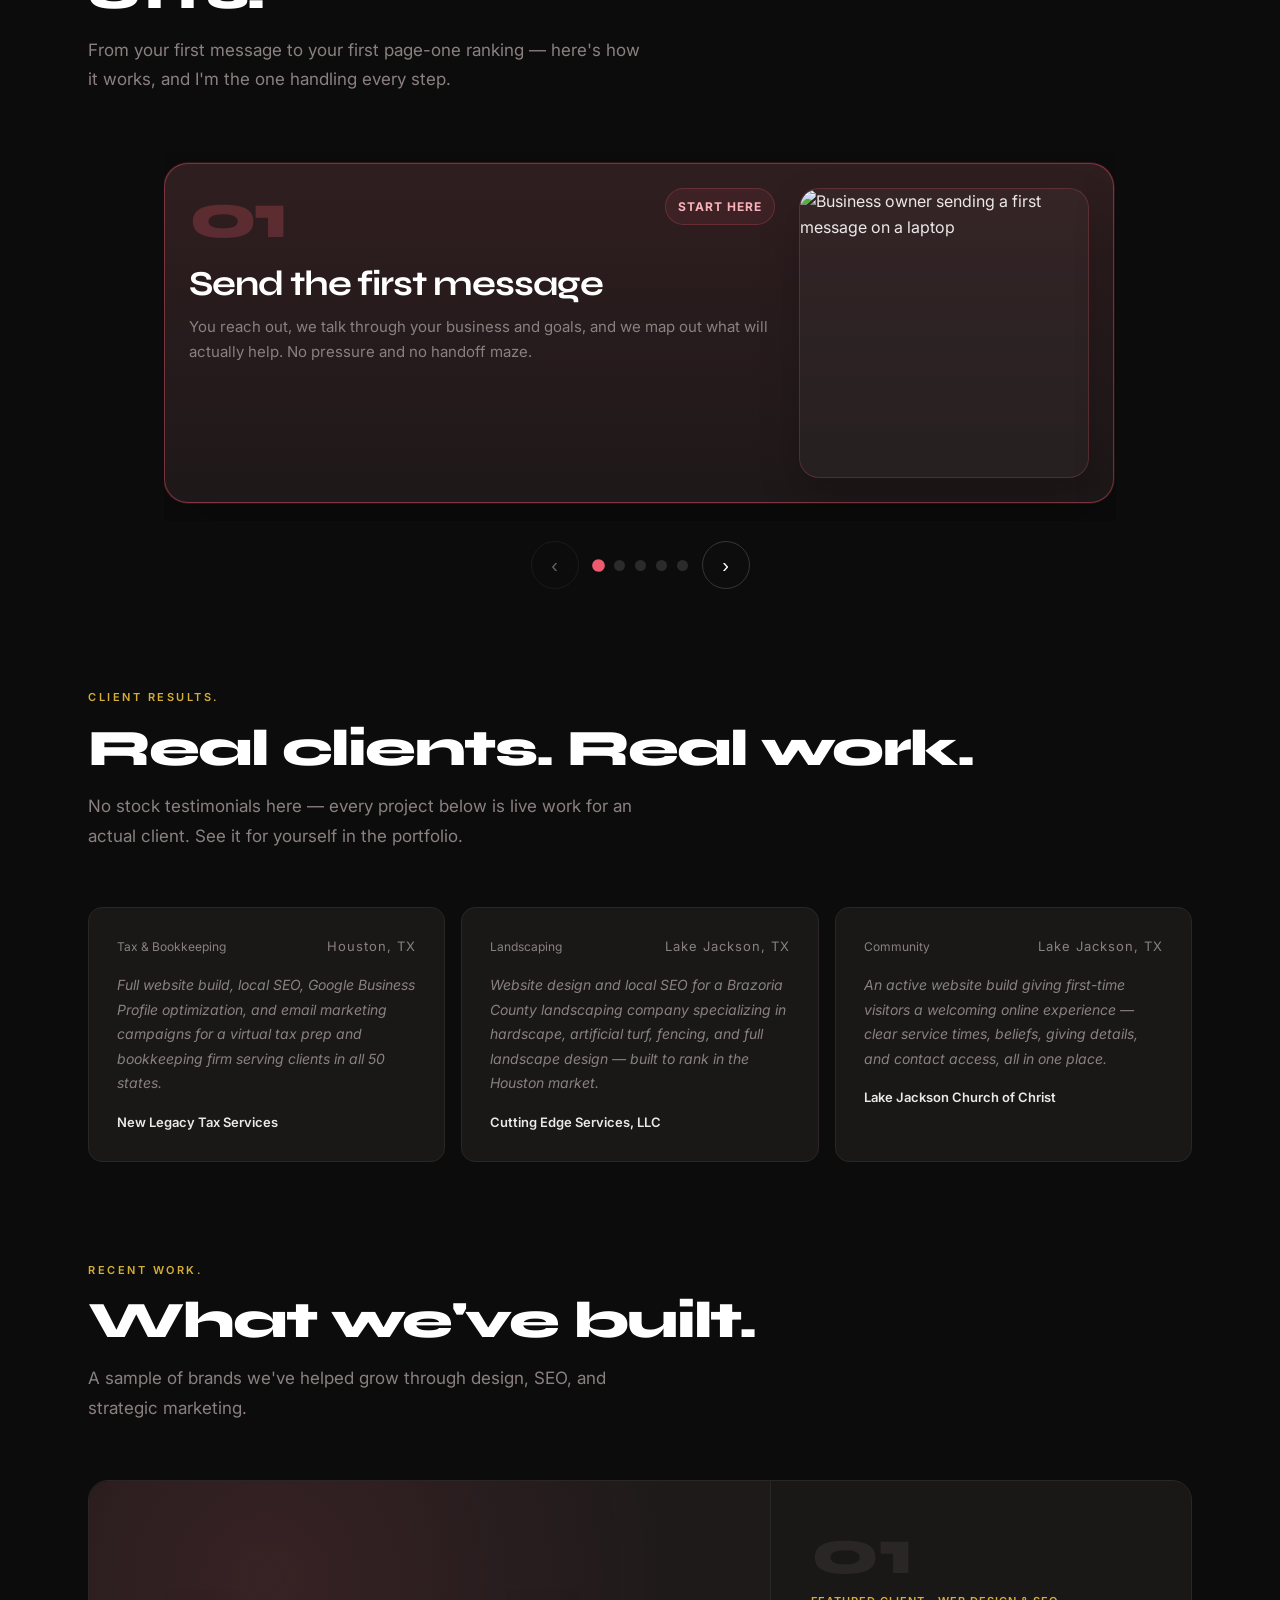
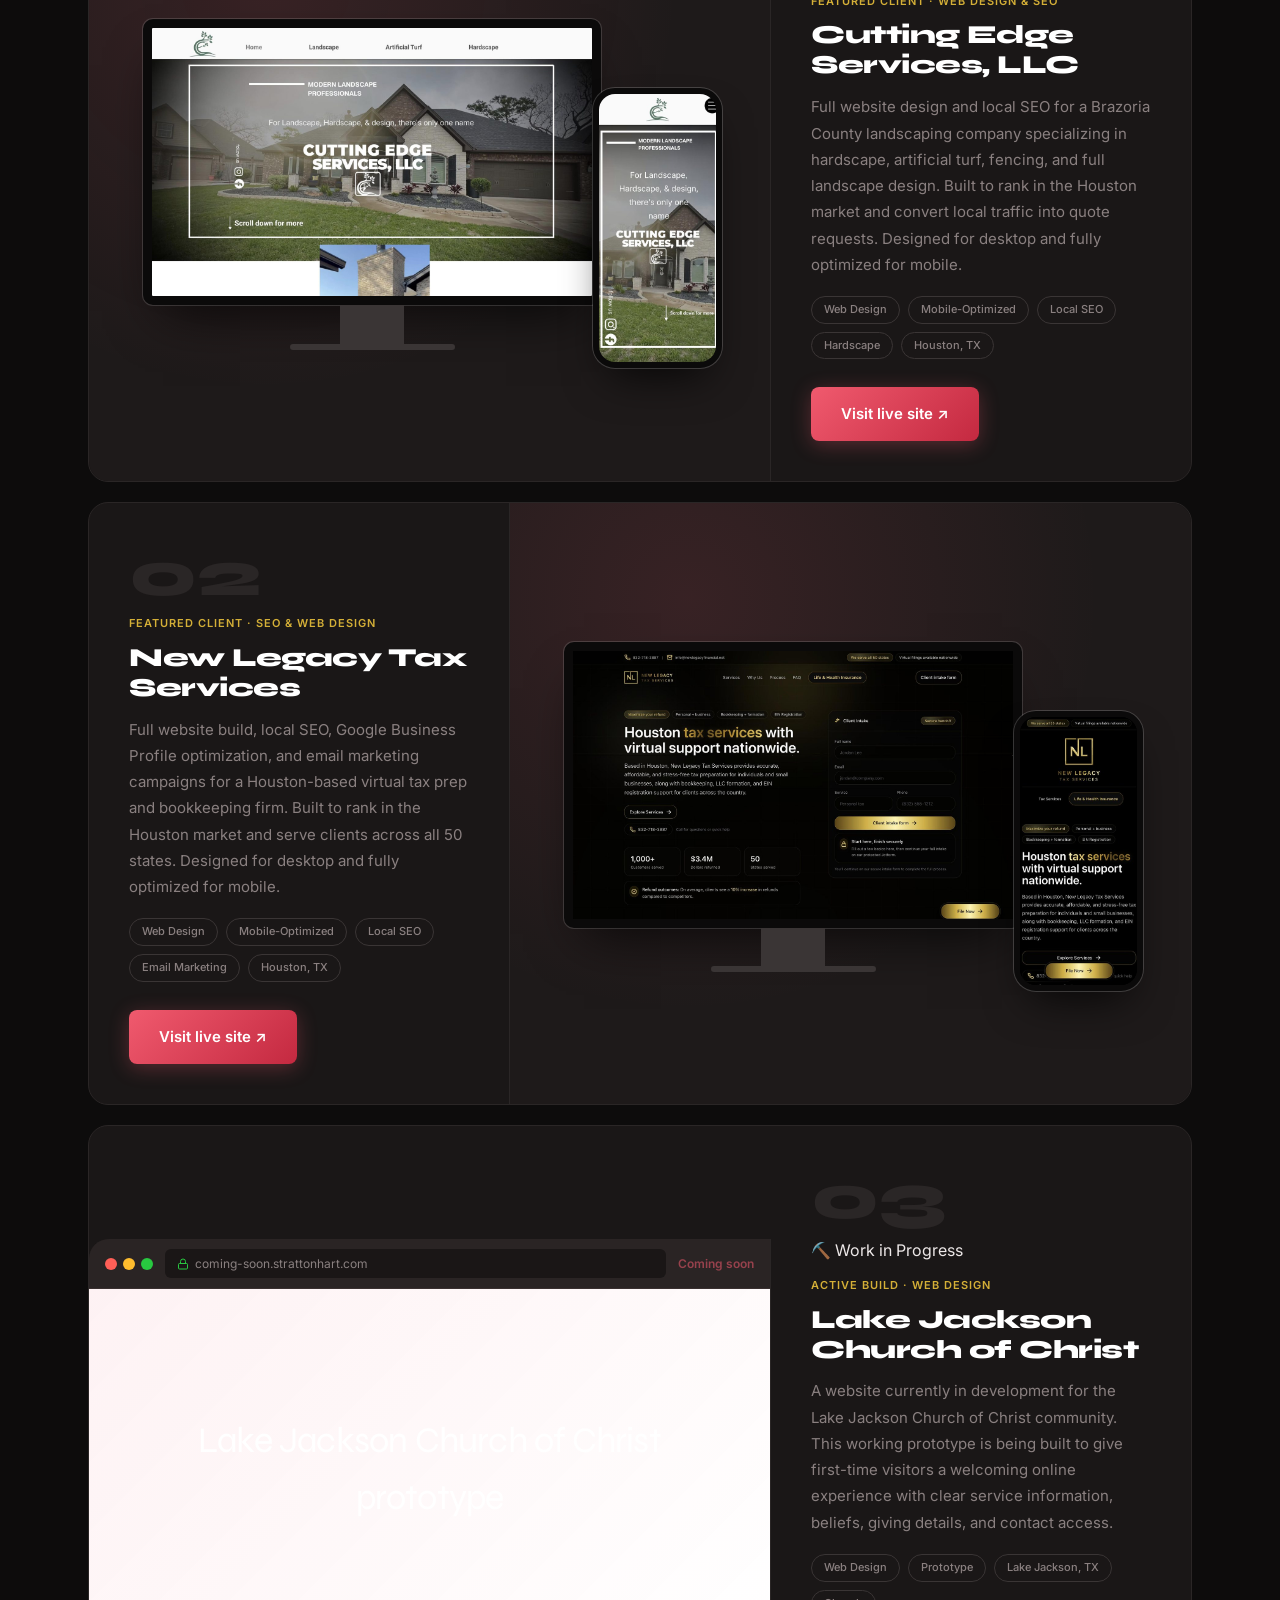
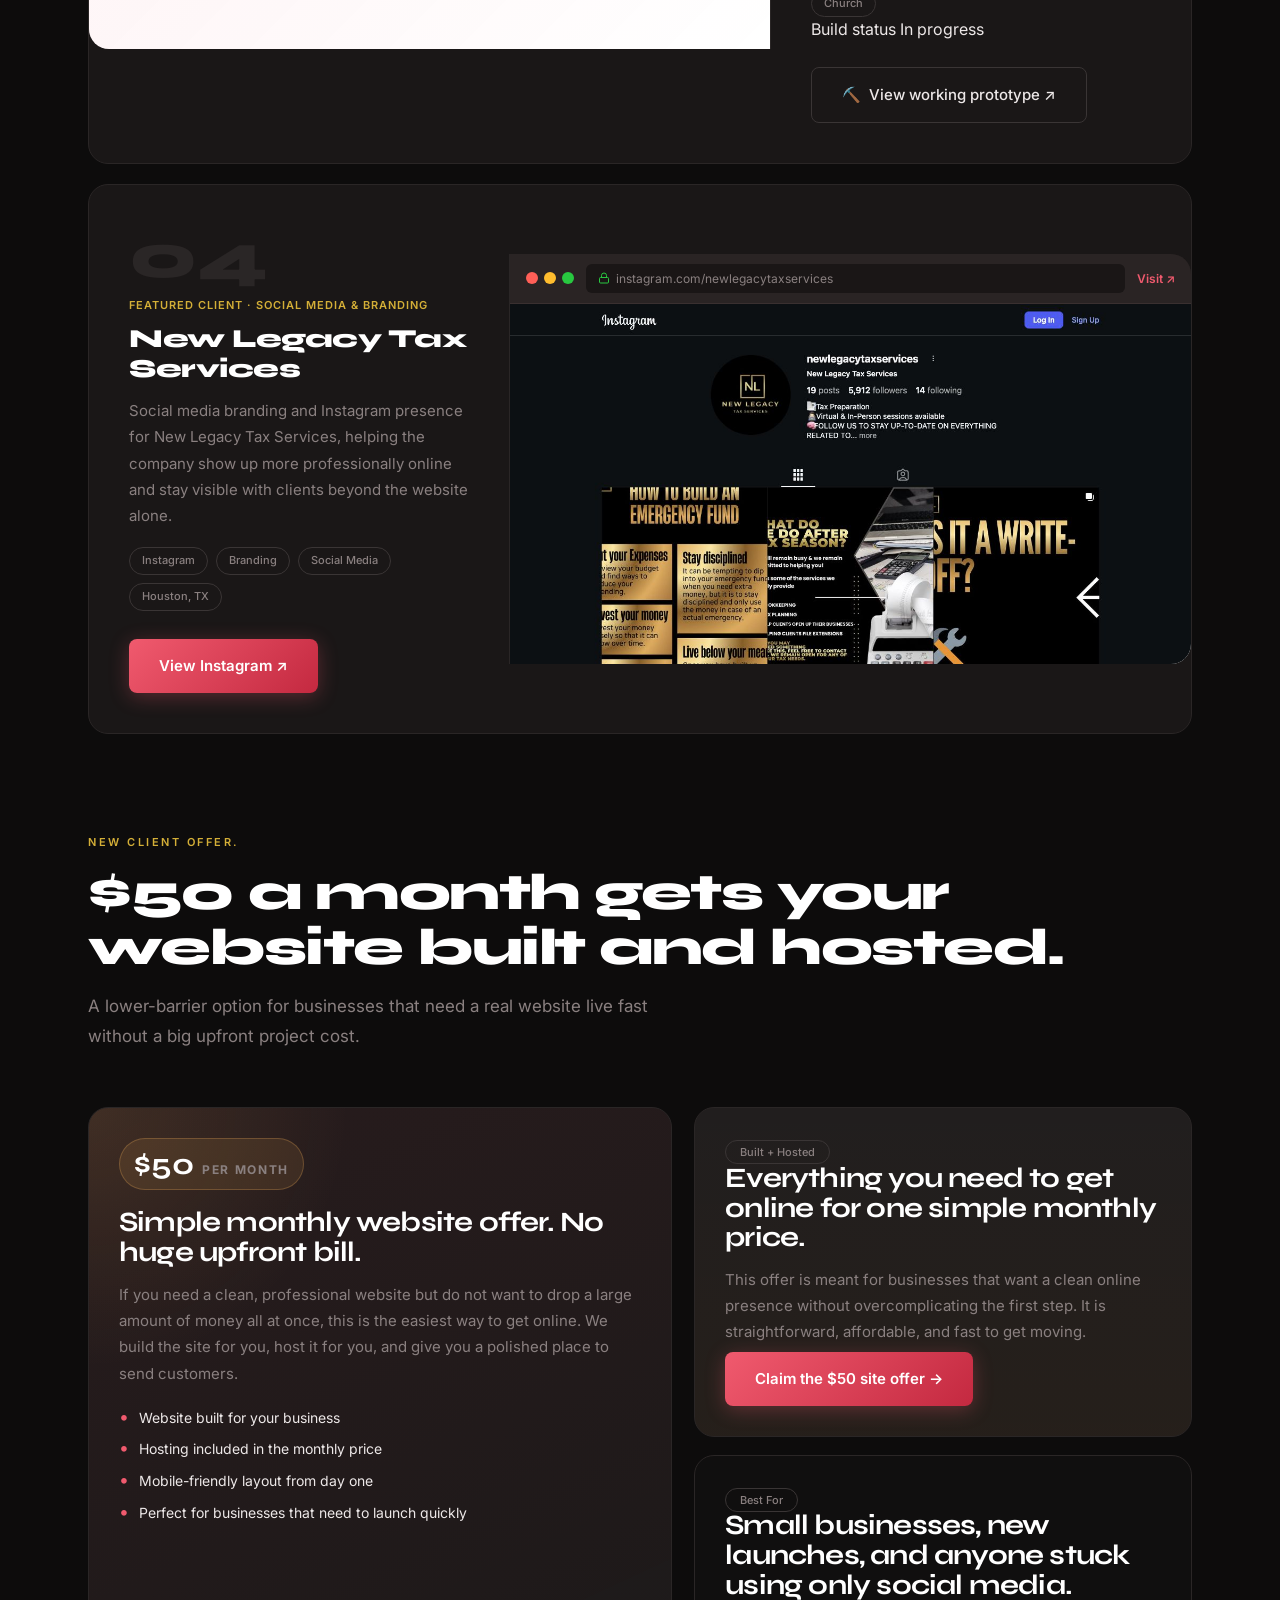
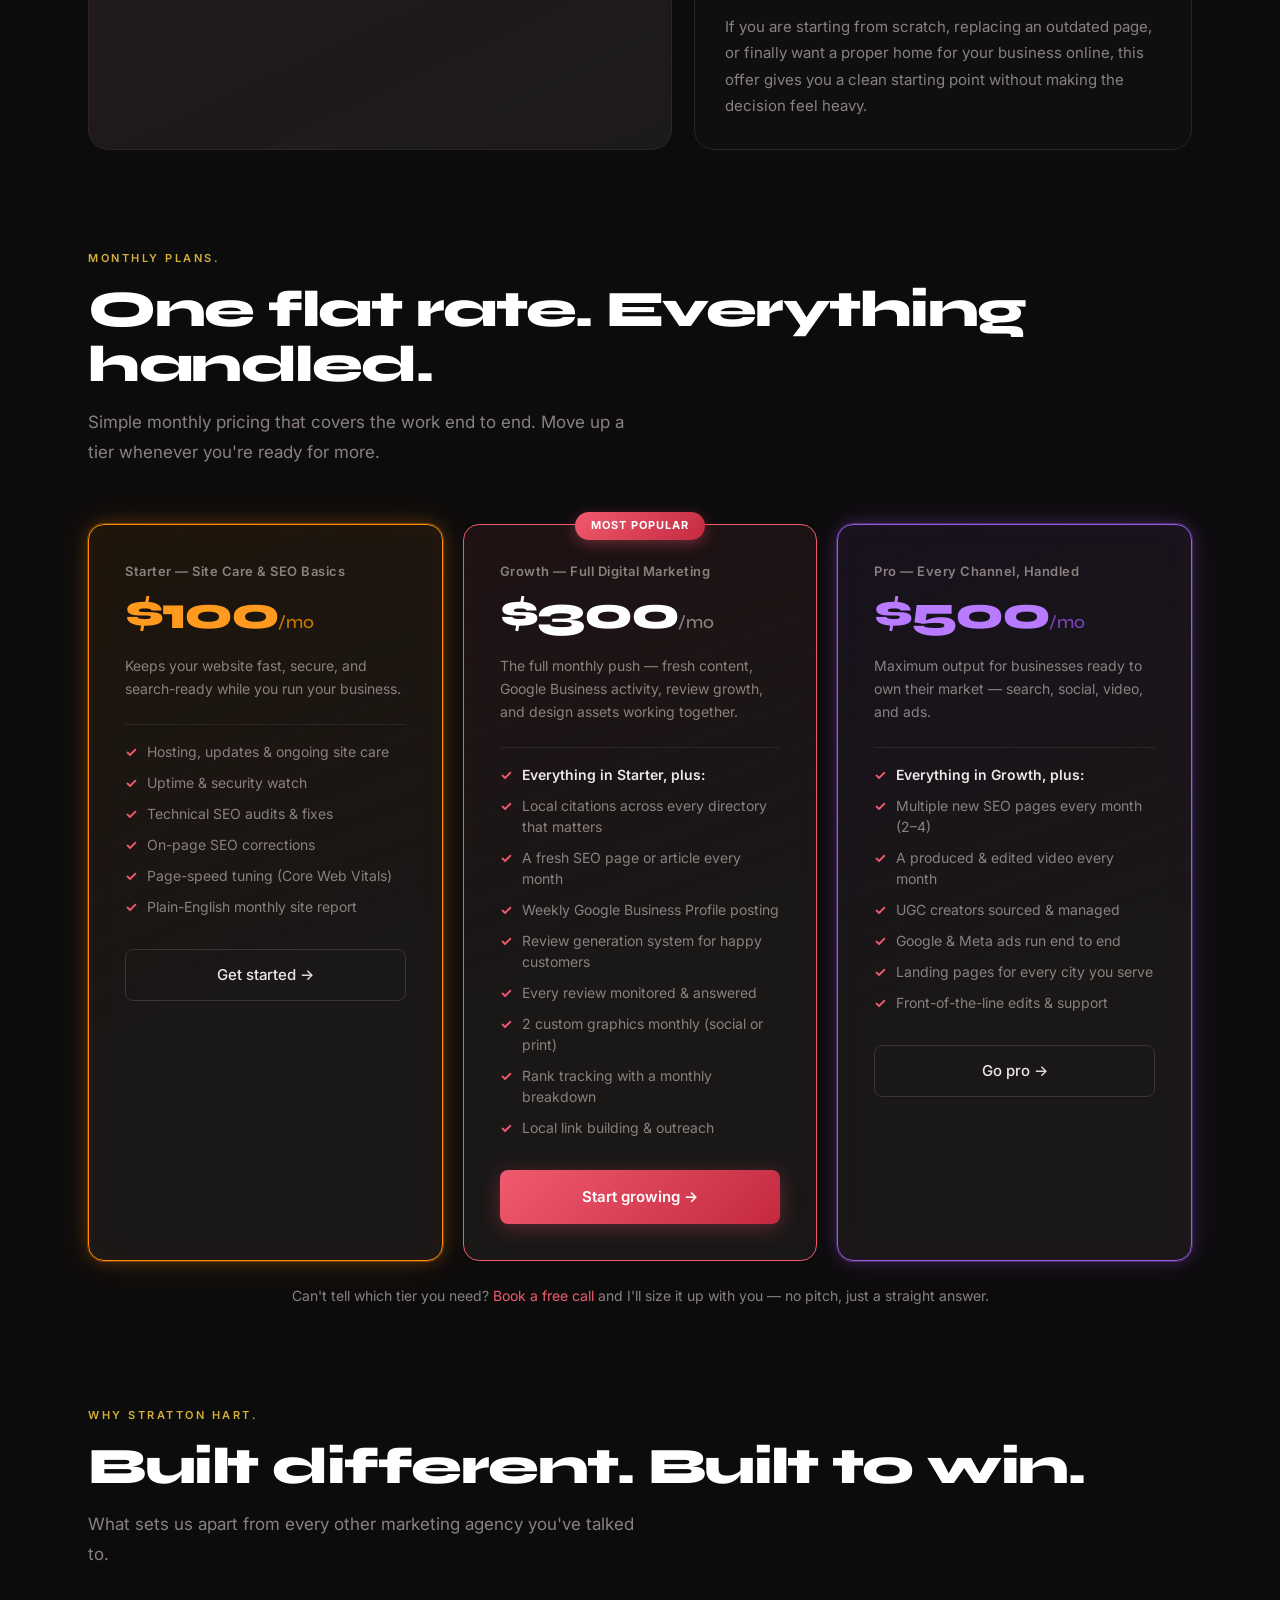
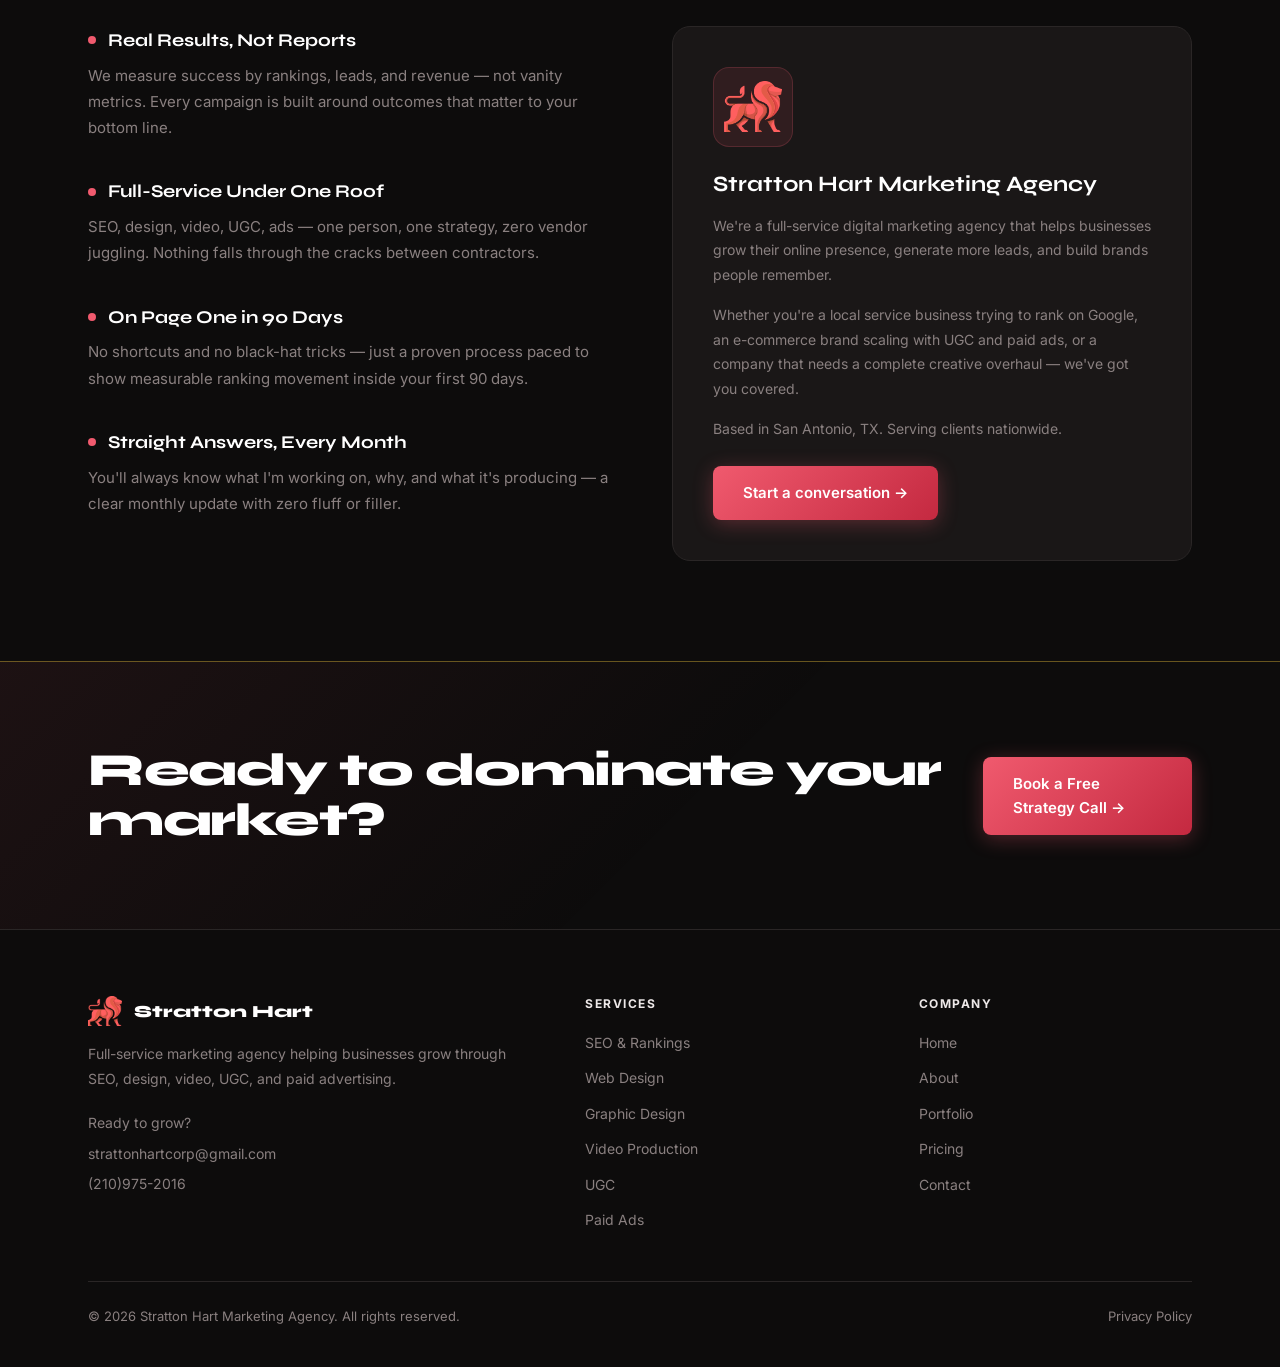
==== commit 91430820: "Remove AI flyer offer and sample gallery from homepage" ====
--- a/index.html
+++ b/index.html
@@ -3173,175 +3173,6 @@
       gap: 8px;
     }
 
-    .ai-flyer-showcase {
-      display: grid;
-      grid-template-columns: minmax(0, 1.15fr) minmax(300px, 0.85fr);
-      gap: 24px;
-      align-items: stretch;
-    }
-
-    .ai-flyer-copy,
-    .ai-flyer-promise,
-    .ai-flyer-card {
-      border: 1px solid var(--border);
-      background: var(--card-bg);
-      border-radius: 20px;
-    }
-
-    .ai-flyer-copy,
-    .ai-flyer-promise {
-      padding: 32px;
-      position: relative;
-      overflow: hidden;
-    }
-
-    .ai-flyer-copy {
-      background:
-        radial-gradient(circle at top left, rgba(240,90,110,0.14), transparent 32%),
-        linear-gradient(160deg, rgba(240,90,110,0.06), rgba(255,255,255,0.01)),
-        var(--card-bg);
-    }
-
-    .ai-flyer-price {
-      display: inline-flex;
-      align-items: baseline;
-      gap: 8px;
-      margin-bottom: 18px;
-      padding: 10px 14px;
-      border-radius: 999px;
-      border: 1px solid rgba(240,90,110,0.25);
-      background: rgba(240,90,110,0.10);
-      color: var(--primary-lt);
-      font-family: var(--font-display);
-      letter-spacing: -0.4px;
-    }
-
-    .ai-flyer-price strong {
-      font-size: 30px;
-      color: var(--white);
-      line-height: 1;
-    }
-
-    .ai-flyer-price span {
-      font-size: 12px;
-      letter-spacing: 0.14em;
-      text-transform: uppercase;
-      color: var(--muted);
-      font-family: var(--font-body);
-      font-weight: 700;
-    }
-
-    .ai-flyer-copy h3,
-    .ai-flyer-promise h3 {
-      font-family: var(--font-display);
-      font-size: 28px;
-      line-height: 1.06;
-      letter-spacing: -0.8px;
-      color: var(--white);
-      margin-bottom: 14px;
-    }
-
-    .ai-flyer-copy p,
-    .ai-flyer-promise p,
-    .ai-flyer-card p {
-      color: var(--muted);
-      line-height: 1.75;
-      font-size: 15px;
-    }
-
-    .ai-flyer-points {
-      list-style: none;
-      margin: 20px 0 0;
-      display: grid;
-      gap: 10px;
-      padding: 0;
-    }
-
-    .ai-flyer-points li {
-      display: flex;
-      align-items: flex-start;
-      gap: 10px;
-      color: var(--text);
-      font-size: 14px;
-      line-height: 1.55;
-    }
-
-    .ai-flyer-points li::before {
-      content: '•';
-      color: var(--primary);
-      font-size: 18px;
-      line-height: 1;
-      margin-top: 1px;
-      flex-shrink: 0;
-    }
-
-    .ai-flyer-promise {
-      display: grid;
-      gap: 16px;
-      background:
-        linear-gradient(180deg, rgba(255,255,255,0.03), rgba(240,90,110,0.05)),
-        var(--card-bg);
-    }
-
-    .ai-flyer-promise .service-tag {
-      width: fit-content;
-      padding-inline: 14px;
-    }
-
-    .ai-flyer-quote {
-      font-family: var(--font-display);
-      font-size: 22px;
-      line-height: 1.15;
-      letter-spacing: -0.5px;
-      color: var(--white);
-    }
-
-    .ai-flyer-gallery {
-      margin-top: 24px;
-      display: grid;
-      grid-template-columns: repeat(3, minmax(0, 1fr));
-      gap: 18px;
-    }
-
-    .ai-flyer-card {
-      overflow: hidden;
-      transition: transform 0.24s ease, border-color 0.24s ease, box-shadow 0.24s ease;
-    }
-
-    .ai-flyer-card:hover {
-      transform: translateY(-4px);
-      border-color: rgba(240,90,110,0.35);
-      box-shadow: 0 12px 36px rgba(240,90,110,0.12);
-    }
-
-    .ai-flyer-card-image {
-      aspect-ratio: 4 / 5;
-      overflow: hidden;
-      background: #111;
-      border-bottom: 1px solid var(--border);
-    }
-
-    .ai-flyer-card-image img {
-      width: 100%;
-      height: 100%;
-      display: block;
-      object-fit: cover;
-      object-position: center top;
-    }
-
-    .ai-flyer-card-body {
-      padding: 18px 18px 20px;
-    }
-
-    .ai-flyer-card h4 {
-      font-family: var(--font-display);
-      font-size: 20px;
-      color: var(--white);
-      line-height: 1.08;
-      letter-spacing: -0.4px;
-      margin-bottom: 8px;
-    }
-
     .mini-site-offer {
       display: grid;
       grid-template-columns: minmax(0, 1.08fr) minmax(320px, 0.92fr);
@@ -3477,13 +3308,9 @@
       .portfolio-featured-info { padding: 28px !important; }
       .browser-screen { height: 240px; }
       .browser-screen iframe { transform: scale(0.39); }
-      .ai-flyer-showcase,
-      .ai-flyer-gallery,
       .mini-site-offer {
         grid-template-columns: 1fr;
       }
-      .ai-flyer-copy,
-      .ai-flyer-promise,
       .mini-site-offer-copy,
       .mini-site-offer-card,
       .mini-site-offer-note {
@@ -3491,69 +3318,6 @@
       }
     }
   </style>
-
-  <!-- ══ AI FLYERS ══ -->
-  <section class="section" style="padding-top:0;" id="ai-flyers">
-    <p data-i18n data-es="Diseño de flyers con IA." class="section-eyebrow reveal">AI flyer design.</p>
-    <h2 data-i18n data-es="Flyers de $10 que se sienten hechos a la medida." class="section-title reveal">$10 flyers that still feel custom.</h2>
-    <p data-i18n data-es="¿Necesitas una pieza promocional rápida sin pagar el precio de un diseño totalmente a la medida? Esta oferta está hecha para eso." class="section-desc reveal">Need a fast promo piece without paying full custom-design pricing? This is the offer built for that.</p>
-
-    <div class="ai-flyer-showcase reveal-group">
-      <div class="ai-flyer-copy">
-        <div class="ai-flyer-price">
-          <strong>$10</strong>
-          <span data-i18n data-es="Diseño de flyers">Flyer Design</span>
-        </div>
-        <h3 data-i18n data-es="La IA puede difundir tu mensaje rápido. Nosotros nos aseguramos de que además se vea bien.">AI can spread your message fast. We make sure it still looks good.</h3>
-        <p data-i18n data-es="Seamos honestos: la IA también puede hacer un gran trabajo en el diseño de flyers, y no nos da pena usarla. Usamos nuestros propios prompts y nuestra dirección visual para armar el flyer en torno a tu negocio, evento u oferta, y luego afinamos los detalles para que no termine pareciendo contenido genérico hecho por IA.">Let's be honest: AI can do a great job on flyer design too. We don't shy away from using it. We use our own prompts and visual direction to build the flyer around your business, event, or offer, then we tighten the details so it doesn't come back looking like generic AI slop.</p>
-        <ul class="ai-flyer-points">
-          <li data-i18n data-es="Creado a partir de tu mensaje, tu público y tu estilo visual">Built from your message, audience, and visual style</li>
-          <li data-i18n data-es="Retocado a mano para que se sienta más nítido e intencional">Cleaned up by hand so it feels sharper and more intentional</li>
-          <li data-i18n data-es="Ideal para eventos, promociones de iglesias, servicios locales y publicaciones en redes">Great for events, church promotions, local services, and social posts</li>
-        </ul>
-      </div>
-
-      <div class="ai-flyer-promise">
-        <span data-i18n data-es="Prompts hechos en casa" class="service-tag">Prompted In-House</span>
-        <h3 data-i18n data-es="Diseño de flyer por $10. Rápido, con apariencia a la medida y listo para publicar.">$10 flyer design. Fast, custom-looking, and ready to post.</h3>
-        <p data-i18n data-es="Precio bajo no tiene por qué significar poco esfuerzo." class="ai-flyer-quote">Low price doesn't have to mean low effort.</p>
-        <p data-i18n data-es="Sí, los diseños de flyers con IA cuestan solo $10. Nosotros nos encargamos de los prompts, la dirección de imagen, la limpieza del diseño y los toques finales para que recibas algo rápido y lo bastante pulido para usarlo con confianza.">Yes, AI flyer designs are only $10. We handle the prompting, image direction, layout cleanup, and final touches so you get something fast that still feels polished enough to use with confidence.</p>
-        <a data-i18n data-es="Empieza tu flyer →" href="/request.html" class="btn-primary" style="width:fit-content; margin-top:4px;">Start your flyer →</a>
-      </div>
-    </div>
-
-    <div class="ai-flyer-gallery reveal-group">
-      <article class="ai-flyer-card">
-        <div class="ai-flyer-card-image">
-          <img data-i18n data-es-alt="Muestra de flyer asistido por IA con las rutas de envío y los datos de contacto de Texas Picker Paquetería" src="./assets/ai-flyer-texas-picker.jpg" alt="AI-assisted flyer sample for Texas Picker Paqueteria shipping routes and contact information" loading="lazy" decoding="async" />
-        </div>
-        <div class="ai-flyer-card-body">
-          <h4 data-i18n data-es="Promoción de servicio local">Local Service Promo</h4>
-          <p data-i18n data-es="Diseños de alta visibilidad para transporte, servicios para el hogar y ofertas locales que necesitan comunicar rápido.">High-visibility layouts for transport, home services, and local offers that need to communicate fast.</p>
-        </div>
-      </article>
-
-      <article class="ai-flyer-card">
-        <div class="ai-flyer-card-image">
-          <img data-i18n data-es-alt="Muestra de flyer de concierto asistido por IA con una ilustración llamativa del evento y los detalles del cartel" src="./assets/ai-flyer-riverwalk-halloween.jpg" alt="AI-assisted concert flyer sample with bold illustrated event artwork and lineup details" loading="lazy" decoding="async" />
-        </div>
-        <div class="ai-flyer-card-body">
-          <h4 data-i18n data-es="Conceptos de flyers para eventos">Event Flyer Concepts</h4>
-          <p data-i18n data-es="Visuales más llamativos y estilizados para fiestas, conciertos, promociones de temporada y campañas que captan la atención.">Louder, more stylized visuals for parties, concerts, seasonal promos, and attention-grabbing campaigns.</p>
-        </div>
-      </article>
-
-      <article class="ai-flyer-card">
-        <div class="ai-flyer-card-image">
-          <img data-i18n data-es-alt="Muestra de flyer bilingüe para iglesia asistido por IA con horarios de servicio, predicador invitado y ubicación" src="./assets/ai-flyer-youth-meeting.jpg" alt="AI-assisted bilingual church flyer sample showing service times, guest speaker, and location details" loading="lazy" decoding="async" />
-        </div>
-        <div class="ai-flyer-card-body">
-          <h4 data-i18n data-es="Diseño bilingüe para iglesias">Bilingual Church Design</h4>
-          <p data-i18n data-es="Diseños más limpios para horarios, predicadores invitados, ministerios y alcance comunitario, con mensajes en inglés y español.">Cleaner layouts for schedules, guest speakers, ministries, and community outreach with English and Spanish messaging.</p>
-        </div>
-      </article>
-    </div>
-  </section>
 
   <!-- ══ WEBSITE OFFER ══ -->
   <section class="section" style="padding-top:0;" id="website-offer">
